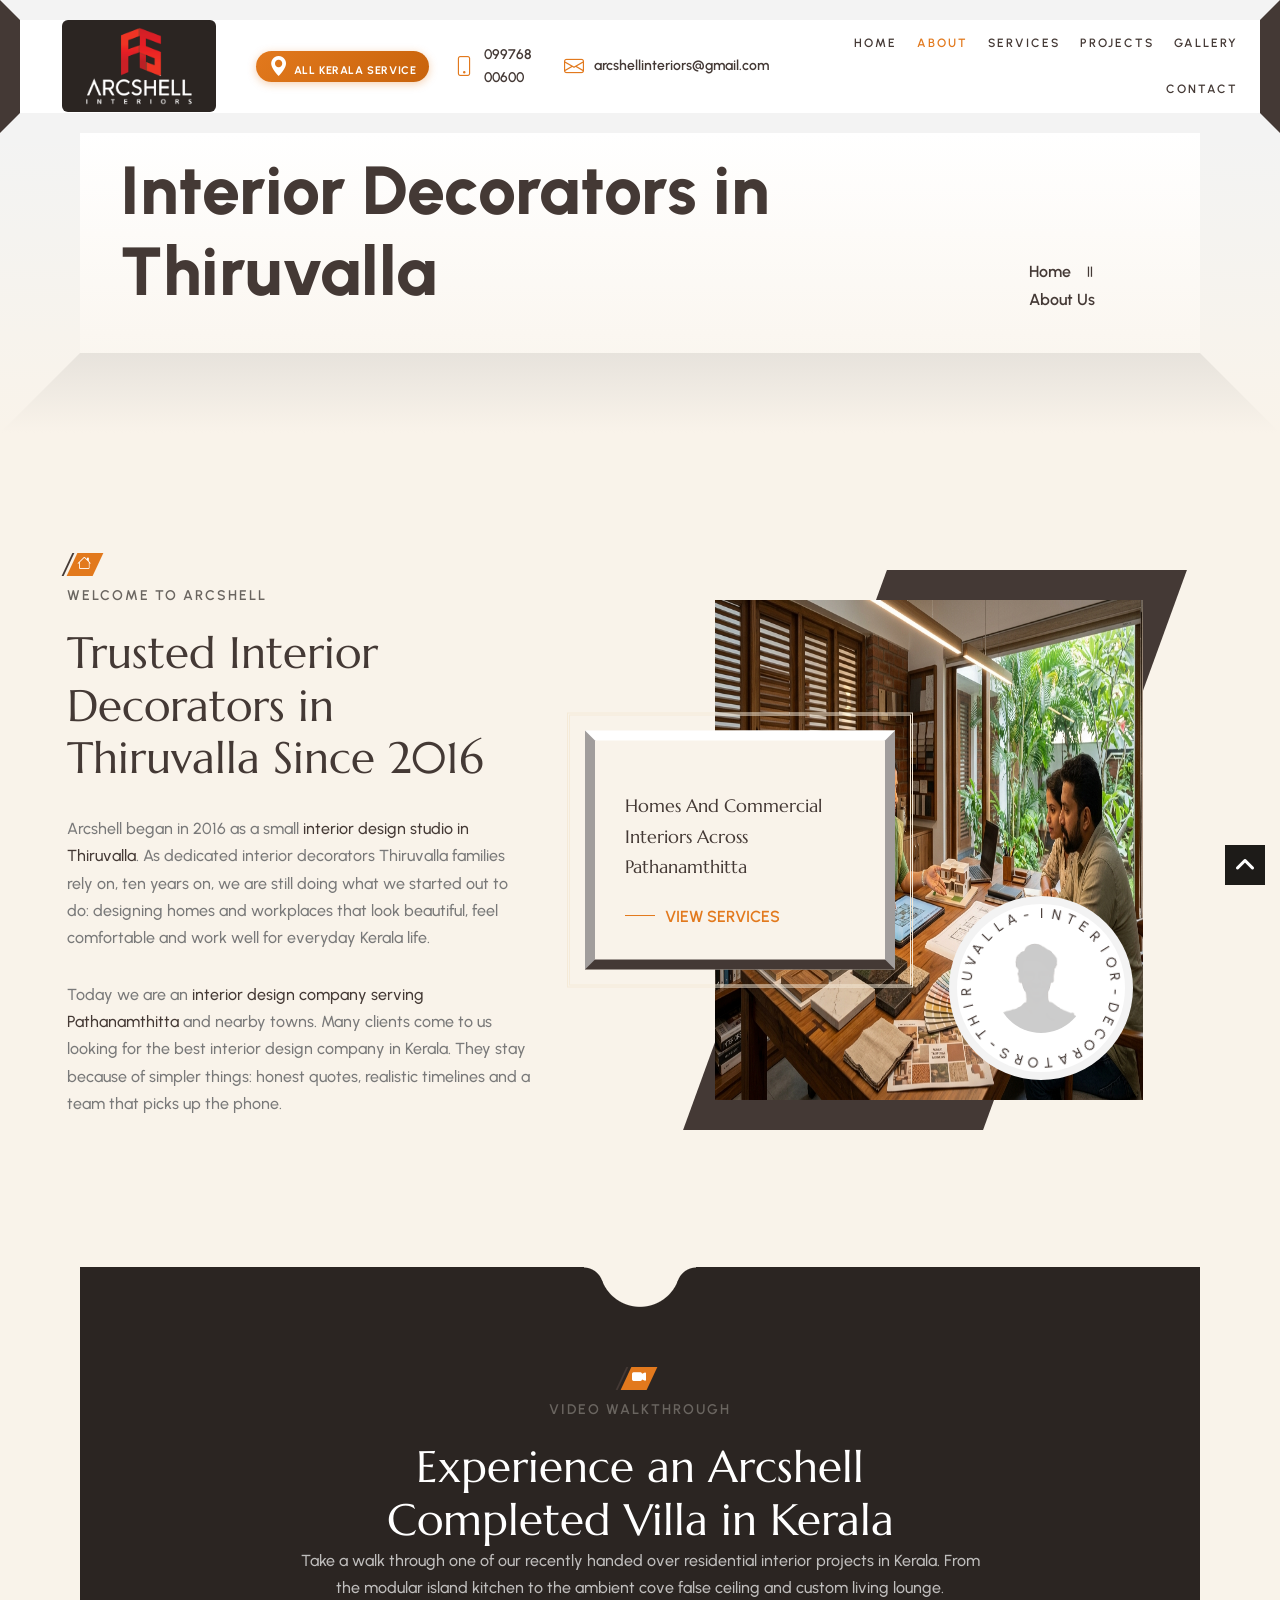
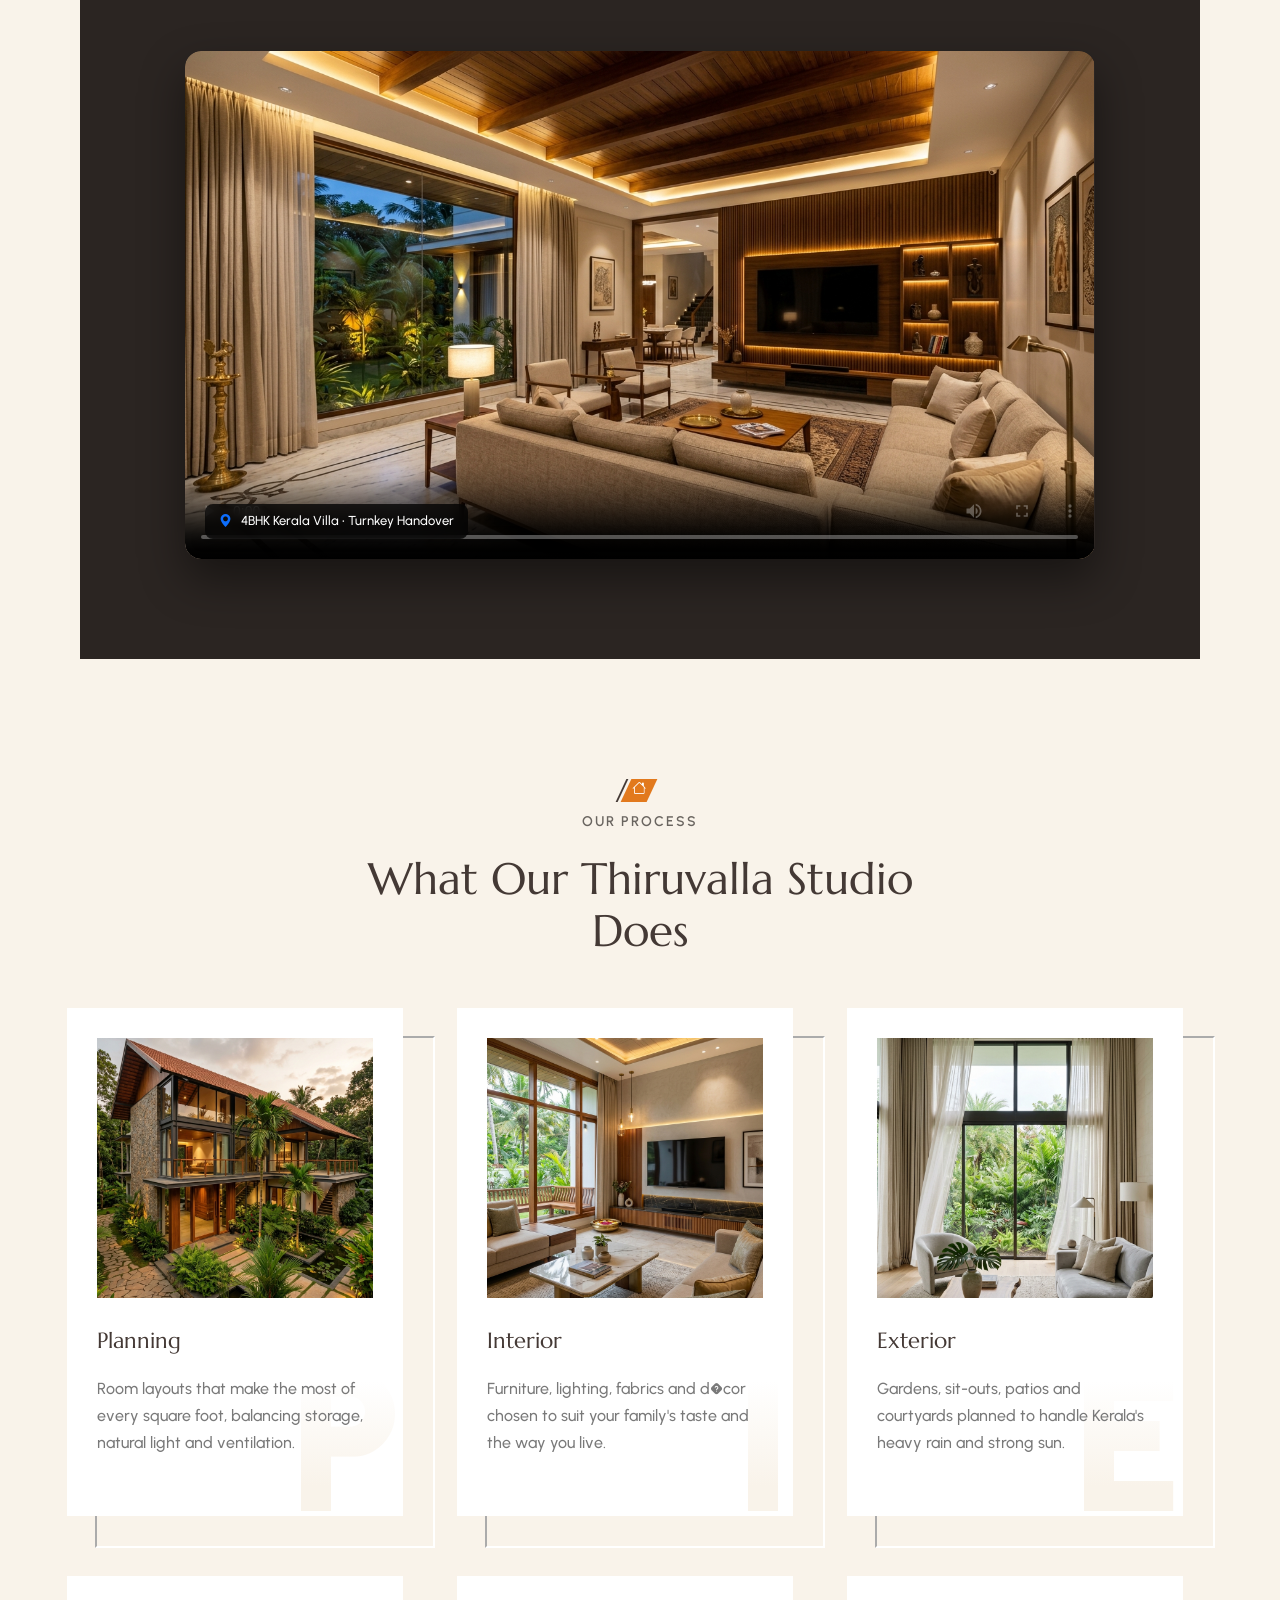
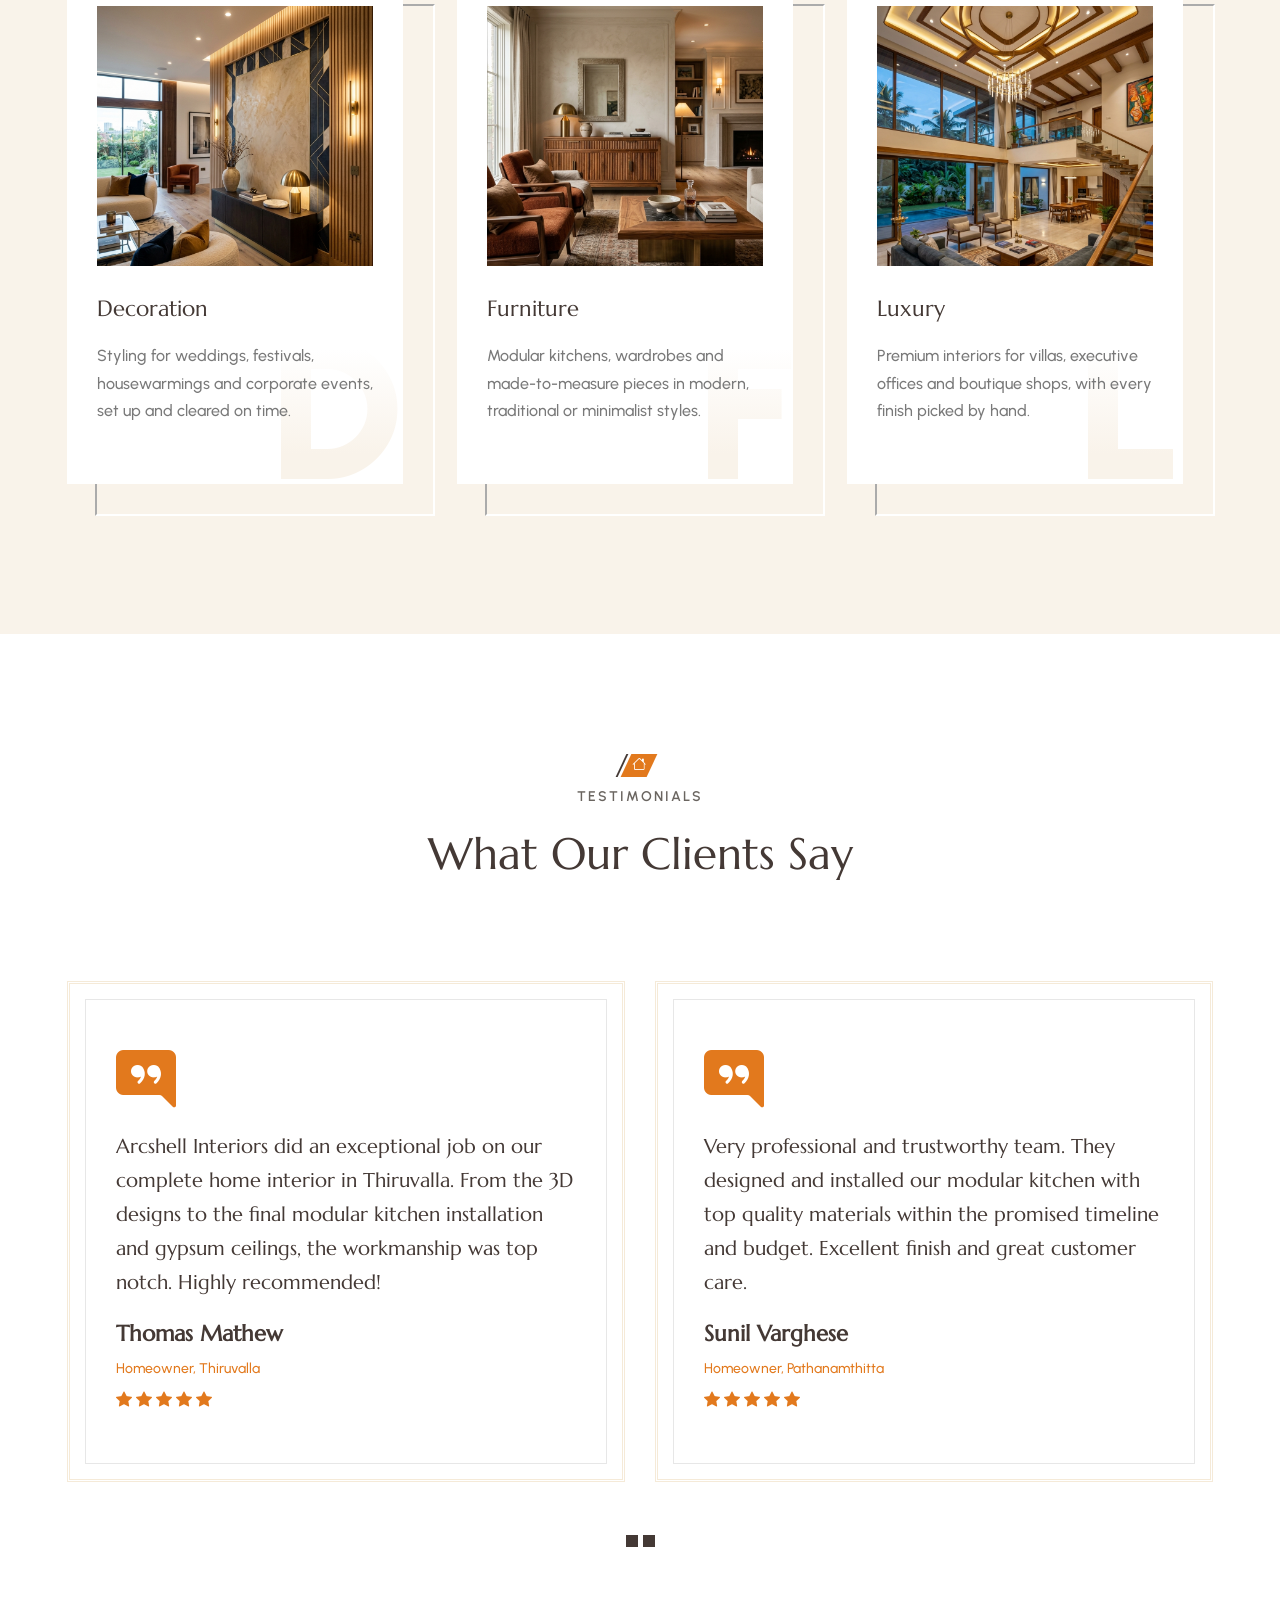
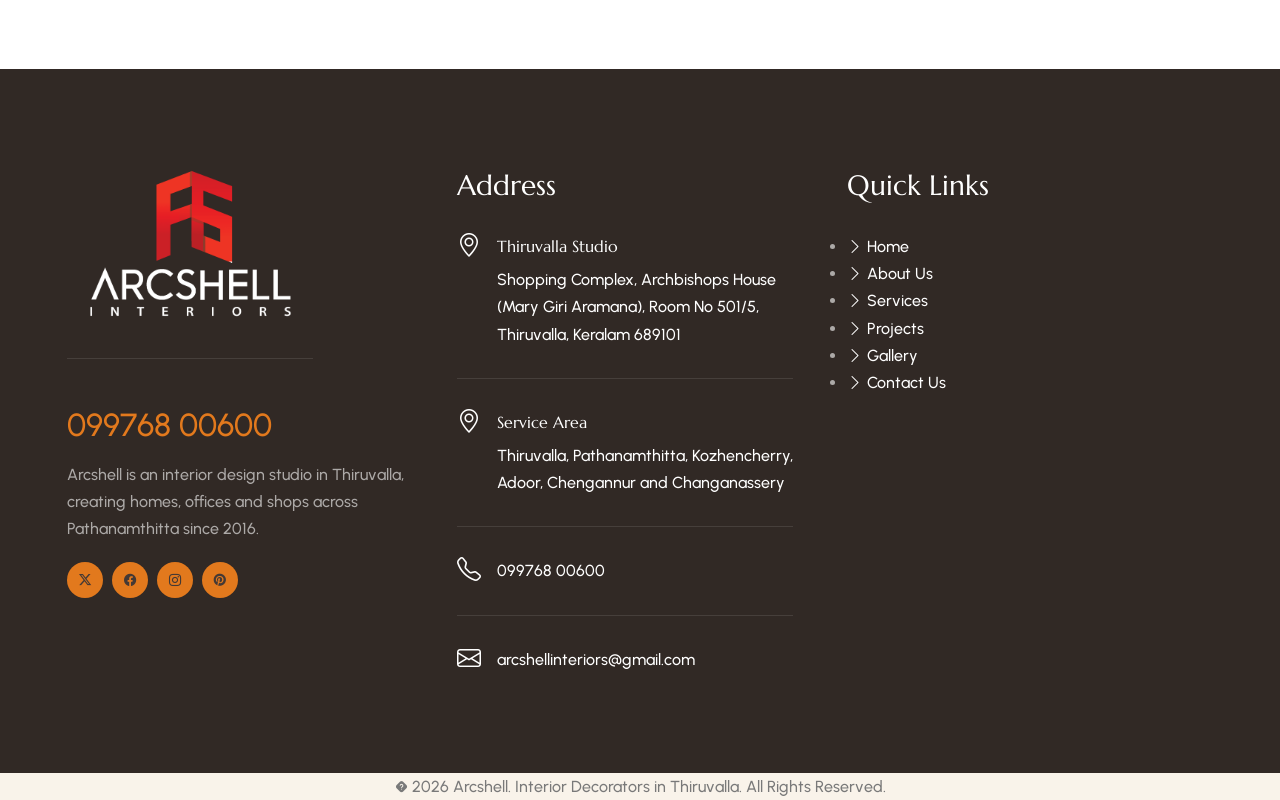
==== about.html @ 197d5e60 "first commit" ====
<!DOCTYPE html>
<html lang="en">

<head>
	<!-- META -->
    <meta charset="utf-8">
    <meta http-equiv="X-UA-Compatible" content="IE=edge">
    <meta name="author" content="Arcshell">
    <meta name="robots" content="index, follow">    
    <meta name="description" content="Meet Arcshell, interior decorators in Thiruvalla designing homes and commercial spaces across Pathanamthitta since 2016. See our story, services and FAQs.">
    
    <!-- FAVICONS ICON -->
    <link rel="icon" href="images/favicon.ico" type="image/x-icon">
    <link rel="shortcut icon" type="image/x-icon" href="images/favicon.png">
    
    <!-- PAGE TITLE HERE -->
    <title>Interior Decorators in Thiruvalla | About Arcshell</title>
    <link rel="canonical" href="https://arcshellinteriors.com/about.html">
    <meta property="og:type" content="website">
    <meta property="og:title" content="About Arcshell | Interior Decorators in Thiruvalla">
    <meta property="og:description" content="A Thiruvalla interior design studio creating homes and commercial spaces across Pathanamthitta since 2016.">
    <meta property="og:url" content="https://arcshellinteriors.com/about.html">
    <meta property="og:image" content="https://arcshellinteriors.com/images/about2/l-pic.jpg">
    <meta property="og:site_name" content="Arcshell Interiors">
    
    <!-- MOBILE SPECIFIC -->
    <meta name="viewport" content="width=device-width, initial-scale=1">

    <link rel="stylesheet"  href="css/bootstrap.min.css"><!-- BOOTSTRAP STYLE SHEET -->
    <link rel="stylesheet"  href="css/font-awesome.min.css"><!-- FONTAWESOME STYLE SHEET -->
    <link rel="stylesheet"  href="css/owl.carousel.min.css"><!-- OWL CAROUSEL STYLE SHEET -->
    <link rel="stylesheet"  href="css/magnific-popup.min.css"><!-- MAGNIFIC POPUP STYLE SHEET -->
    <link rel="stylesheet"  href="css/swiper-bundle.min.css"><!-- Link Swiper's CSS -->  
    <link rel="stylesheet"  href="css/style.css"><!-- MAIN STYLE SHEET -->
    <link rel="stylesheet"  href="css/bootstrap-icons.css"><!-- BOOTSTRAP ICON STYLE SHEET -->
    <link rel="stylesheet"  href="css/lc_lightbox.css"><!-- Lc light box popup -->     
    <link rel="stylesheet"  href="css/bootstrap-slider.min.css"><!-- Price Range Slider -->
    
    <!-- JSON-LD SCHEMA -->
    <script type="application/ld+json">
    {
      "@context": "https://schema.org",
      "@graph": [
        {
          "@type": "HomeAndConstructionBusiness",
          "@id": "https://arcshellinteriors.com/#business",
          "name": "Arcshell",
          "description": "Interior decorators in Thiruvalla designing homes, offices and commercial spaces across Pathanamthitta since 2016.",
          "url": "https://arcshellinteriors.com/",
          "logo": "https://arcshellinteriors.com/images/ArchShell%20Logo.png",
          "image": "https://arcshellinteriors.com/images/about2/l-pic.jpg",
          "telephone": "+91-9976800600",
          "email": "arcshellinteriors@gmail.com",
          "foundingDate": "2016",
          "priceRange": "??",
          "address": {
            "@type": "PostalAddress",
            "streetAddress": "Shopping Complex, Archbishops House (Mary Giri Aramana), Room No 501/5",
            "addressLocality": "Thiruvalla",
            "addressRegion": "Kerala",
            "postalCode": "689101",
            "addressCountry": "IN"
          },
          "geo": {
            "@type": "GeoCoordinates",
            "latitude": "9.3835",
            "longitude": "76.5741"
          },
          "openingHoursSpecification": [
            {
              "@type": "OpeningHoursSpecification",
              "dayOfWeek": [
                "Monday",
                "Tuesday",
                "Wednesday",
                "Thursday",
                "Friday",
                "Saturday"
              ],
              "opens": "09:30",
              "closes": "18:30"
            }
          ],
          "areaServed": [
            {
              "@type": "City",
              "name": "Thiruvalla"
            },
            {
              "@type": "AdministrativeArea",
              "name": "Pathanamthitta"
            },
            {
              "@type": "City",
              "name": "Chengannur"
            },
            {
              "@type": "City",
              "name": "Changanassery"
            },
            {
              "@type": "State",
              "name": "Kerala"
            }
          ],
          "sameAs": [
            "https://www.facebook.com/",
            "https://www.instagram.com/"
          ]
        },
        {
          "@type": "Service",
          "@id": "https://arcshellinteriors.com/#interior-design-service",
          "name": "Interior Design and Decoration",
          "serviceType": "Interior design",
          "provider": {
            "@id": "https://arcshellinteriors.com/#business"
          },
          "areaServed": {
            "@type": "AdministrativeArea",
            "name": "Pathanamthitta, Kerala"
          },
          "hasOfferCatalog": {
            "@type": "OfferCatalog",
            "name": "Interior design services",
            "itemListElement": [
              {
                "@type": "Offer",
                "itemOffered": {
                  "@type": "Service",
                  "name": "Space Planning"
                }
              },
              {
                "@type": "Offer",
                "itemOffered": {
                  "@type": "Service",
                  "name": "Home Interiors"
                }
              },
              {
                "@type": "Offer",
                "itemOffered": {
                  "@type": "Service",
                  "name": "Exterior and Landscape Design"
                }
              },
              {
                "@type": "Offer",
                "itemOffered": {
                  "@type": "Service",
                  "name": "Event Decoration"
                }
              },
              {
                "@type": "Offer",
                "itemOffered": {
                  "@type": "Service",
                  "name": "Furniture and Modular Kitchens"
                }
              },
              {
                "@type": "Offer",
                "itemOffered": {
                  "@type": "Service",
                  "name": "Luxury Interiors"
                }
              }
            ]
          }
        },
        {
          "@type": "AboutPage",
          "@id": "https://arcshellinteriors.com/about.html#webpage",
          "url": "https://arcshellinteriors.com/about.html",
          "name": "Interior Decorators in Thiruvalla | About Arcshell",
          "description": "Meet Arcshell, interior decorators in Thiruvalla designing homes and commercial spaces across Pathanamthitta since 2016. See our story, services and FAQs.",
          "about": {
            "@id": "https://arcshellinteriors.com/#business"
          },
          "breadcrumb": {
            "@id": "https://arcshellinteriors.com/about.html#breadcrumb"
          }
        },
        {
          "@type": "BreadcrumbList",
          "@id": "https://arcshellinteriors.com/about.html#breadcrumb",
          "itemListElement": [
            {
              "@type": "ListItem",
              "position": 1,
              "name": "Home",
              "item": "https://arcshellinteriors.com/"
            },
            {
              "@type": "ListItem",
              "position": 2,
              "name": "About Us",
              "item": "https://arcshellinteriors.com/about.html"
            }
          ]
        },
        {
          "@type": "FAQPage",
          "@id": "https://arcshellinteriors.com/about.html#faq",
          "mainEntity": [
            {
              "@type": "Question",
              "name": "Where is Arcshell located?",
              "acceptedAnswer": {
                "@type": "Answer",
                "text": "Arcshell is an interior design studio in Thiruvalla, in the Pathanamthitta district of Kerala. We take on projects across Pathanamthitta and nearby towns such as Chengannur, Changanassery, Kozhencherry and Adoor."
              }
            },
            {
              "@type": "Question",
              "name": "How long have you been working as interior decorators in Thiruvalla?",
              "acceptedAnswer": {
                "@type": "Answer",
                "text": "Since 2016. Over these years we have designed and completed homes, offices, clinics and shops for clients in and around Thiruvalla."
              }
            },
            {
              "@type": "Question",
              "name": "Do you handle complete home interiors?",
              "acceptedAnswer": {
                "@type": "Answer",
                "text": "Yes. We manage the whole project: space planning, 3D designs, modular kitchens, wardrobes, false ceilings, lighting, furniture and final styling, with one point of contact from start to finish."
              }
            },
            {
              "@type": "Question",
              "name": "How much does interior design cost in Thiruvalla?",
              "acceptedAnswer": {
                "@type": "Answer",
                "text": "It depends on the size of the space, the materials you choose and the scope of work. After a site visit we share a clear, itemised quote, so you know the full cost before any work begins."
              }
            },
            {
              "@type": "Question",
              "name": "How do I start a project with Arcshell?",
              "acceptedAnswer": {
                "@type": "Answer",
                "text": "Call or WhatsApp us on 099768 00600, or send a message through our contact page. We will fix a convenient time for a site visit and a first design discussion."
              }
            }
          ]
        }
      ]
    }
    </script>
</head>

<body>
    
<!-- LOADING AREA START ===== -->
<div class="loading-area">
    <div class="loading-box"></div>
    <div class="loading-pic">
        <div class="loader"></div>
    </div>
</div>
<!-- LOADING AREA  END ====== -->

<!-- Curser Pointer -->
<div class="cursor"></div>
<div class="cursor2"></div>

	<div class="page-wraper">
 
        <!-- HEADER START -->
        <header class="sticky-header site-header header-style-2 mobile-sider-drawer-menu">
            <div class="main-bar-wraper  navbar-expand-lg">
                <div class="main-bar">  
                                    
                    <div class="container-fluid clearfix"> 
                
                        <div class="logo-header">
                            <div class="logo-header-inner logo-header-one">
                                <a href="index.html">
                                <img src="images/ArchShell Logo.png" alt="Arcshell Interiors">
                                </a>
                            </div>
                        </div>  


                        <ul class="company-site-info">
                            <li class="header-service-tag-item"><span class="all-kerala-tag"><i class="bi bi-geo-alt-fill"></i> All Kerala Service</span></li>
                            <li><i class="bi bi-phone"></i><span><a href="tel:+919976800600" style="color: inherit;">099768 00600</a></span></li>
                            <li><i class="bi bi-envelope"></i><span><a href="mailto:arcshellinteriors@gmail.com" style="color: inherit;">arcshellinteriors@gmail.com</a></span></li>
                        </ul>

                        
                        <!-- NAV Toggle Button -->
                        <button id="mobile-side-drawer" data-target=".header-nav" data-toggle="collapse" type="button" class="navbar-toggler collapsed">
                            <span class="sr-only">Toggle navigation</span>
                            <span class="icon-bar icon-bar-first"></span>
                            <span class="icon-bar icon-bar-two"></span>
                            <span class="icon-bar icon-bar-three"></span>
                        </button> 

                        <!-- MAIN Vav -->
                        <div class="nav-animation header-nav navbar-collapse collapse d-flex justify-content-end">
                            <ul class="nav navbar-nav">
                                <li><a href="index.html">Home</a></li>
                                <li class="active"><a href="about.html">About</a></li>
                                <li><a href="services.html">Services</a></li>
                                <li><a href="projects.html">Projects</a></li>
                                <li><a href="gallery.html">Gallery</a></li>
                                <li><a href="contact.html">Contact</a></li>
                            </ul>
                        </div>
                        
                         

                    </div>    
                
                </div>
            </div>
            
        </header>
        <!-- HEADER END -->

      
        <!-- CONTENT START -->
        <div class="page-content">

            <!-- INNER PAGE BANNER -->
            <div class="wt-bnr-inr overlay-wraper bg-center">
            	<div class="overlay-main innr-bnr-olay"></div>
                <div class="wt-bnr-inr-entry">
                    <div class="banner-title-outer">
                        <div class="banner-title-name">
                            <h1 class="wt-title">Interior Decorators in Thiruvalla</h1>
                        </div>
                        <!-- BREADCRUMB ROW -->                            
                        <div>
                            <ul class="wt-breadcrumb breadcrumb-style-2">
                                <li><a href="index.html">Home</a></li>
                                <li>About Us</li>
                            </ul>
                        </div>
                    </div>
                    <!-- BREADCRUMB ROW END -->                        
                </div>
            </div>
            <!-- INNER PAGE BANNER END -->   
            
            <!-- ABOUT ONE SECTION START -->
            <div class="section-full p-t120  p-b90  about-section-one-wrap">

            	<div class="about-section-one">
                    <div class="container">
                        <div class="section-content">                 
                            <div class="row">

                               <div class="col-lg-5 col-md-12 m-b30">
                                    <div class="company-exp-full-info">
                                        <!-- TITLE START-->
                                        <div class="section-head left wt-small-separator-outer">
                                            <div class="wt-small-separator site-text-primary">
                                                <i class="bi bi-house"></i>
                                                <div>Welcome to Arcshell</div>
                                            </div>
                                            <h2 class="wt-title title_split_anim">Trusted Interior Decorators in Thiruvalla Since 2016</h2>
                                            <p>Arcshell began in 2016 as a small <a href="index.html">interior design studio in Thiruvalla</a>. As dedicated interior decorators Thiruvalla families rely on, ten years on, we are still doing what we started out to do: designing homes and workplaces that look beautiful, feel comfortable and work well for everyday Kerala life.</p>
                                            <p>Today we are an <a href="services.html">interior design company serving Pathanamthitta</a> and nearby towns. Many clients come to us looking for the best interior design company in Kerala. They stay because of simpler things: honest quotes, realistic timelines and a team that picks up the phone.</p>
                                        </div>
                                        <!-- TITLE END-->
                                       
                                   </div>
                               </div>

                               <div class="col-lg-7 col-md-12 m-b30 company-exp-position">
                                    <div class="company-exp">
                                        <div class="company-exp-media"><img src="images/studio_consultation.jpg" style="height: 500px;" alt="Arcshell Interiors design team reviewing a home interior project in Thiruvalla"></div>
                                        <div class="company-exp-tagline">
                                            <span>Homes And Commercial Interiors Across Pathanamthitta</span>
                                            <a href="services.html" class="site-button-link site-text-primary">View Services</a>
                                        </div>
                                        <div class="circle-text1">
                                            <div class="emblem-wrap">
                                                <div class="emblem">Interior-Decorators-Thiruvalla-</div>
                                                <i><img src="images/in-circle-bx.png" alt=""></i>
                                            </div>
                                        </div>
                                    </div>
                                </div>
                                                      
                           </div>
                        </div> 
                    </div>
                </div>
            </div>   
            <!-- ABOUT ONE SECTION END -->
             
            <!-- VIDEO SECTION START -->
            <div class="section-full p-t100 p-b100 video-section-outer-wrap" style="background: #2b2522;">
                <div class="container">
                    <div class="section-head center wt-small-separator-outer text-center m-b40">
                        <div class="wt-small-separator site-text-primary">
                            <i class="bi bi-camera-video-fill"></i>
                            <div>Video Walkthrough</div>
                        </div>
                        <h2 class="wt-title text-white">Experience an Arcshell Completed Villa in Kerala</h2>
                        <p class="m-auto" style="max-width: 680px; color: rgba(255,255,255,0.7);">Take a walk through one of our recently handed over residential interior projects in Kerala. From the modular island kitchen to the ambient cove false ceiling and custom living lounge.</p>
                    </div>
                    <div class="row justify-content-center">
                        <div class="col-lg-10 col-md-12">
                            <div class="video-showcase-box" style="position: relative; border-radius: 16px; overflow: hidden; box-shadow: 0 20px 45px rgba(0,0,0,0.45);">
                                <video class="w-100" style="max-height: 520px; object-fit: cover; display: block; border-radius: 16px;" controls playsinline poster="images/arcshell_video_poster.jpg">
                                    <source src="images/video-1.mp4" type="video/mp4">
                                    Your browser does not support the video tag.
                                </video>
                                <div style="position: absolute; bottom: 20px; left: 20px; background: rgba(0,0,0,0.75); color: #fff; padding: 6px 14px; border-radius: 8px; backdrop-filter: blur(6px); font-size: 13px;">
                                    <i class="bi bi-geo-alt-fill text-primary" style="margin-right: 6px;"></i> 4BHK Kerala Villa &bull; Turnkey Handover
                                </div>
                            </div>
                        </div>
                    </div>
                </div>
            </div>   
            <!-- VIDEO SERVICE  SECTION END --> 

            <!-- WHAT WE DO SECTION START -->
            <div class="section-full p-t120 p-b90">
                        
                <div class="container">

                    <!-- TITLE START-->
                    <div class="section-head center wt-small-separator-outer">
                        <div class="wt-small-separator site-text-primary">
                            <i class="bi bi-house"></i>
                            <div>Our Process</div>
                        </div>
                        <h2 class="wt-title title_split_anim">What Our Thiruvalla Studio Does</h2>
                    </div>
                    <!-- TITLE END--> 
 
                    <div class="s-section">
                        <div class="row d-flex justify-content-center">
                       
                            <!-- COLUMNS 1 --> 
                            <div class="col-lg-4 col-md-6  col-sm-12 m-b30  ">
                                <div class="icon-box-style-one-wrap">
                                    <div class="icon-box-style-one">

                                        <div class="icon-box-style-one-media">
                                            <img src="images/whatwe/pic1.jpg" alt="Space planning for a Thiruvalla home by Arcshell">
                                        </div>

                                        <div class="icon-box-one-title">
                                            <h3 class="wt-title"><a href="services.html">Planning</a></h3>
                                        </div>
                                        
                                        <div class="icon-box-one-content">
                                            <p>Room layouts that make the most of every square foot, balancing storage, natural light and ventilation.</p>
                                           
                                        </div>

                                        <div class="icon-box-one-alpha">
                                            <span>P</span>
                                        </div>
                                                                                    
                                    </div>
                                </div>
                            </div> 

                            <!-- COLUMNS 2 --> 
                            <div class="col-lg-4 col-md-6  col-sm-12 m-b30  ">
                                <div class="icon-box-style-one-wrap">
                                    <div class="icon-box-style-one">

                                        <div class="icon-box-style-one-media">
                                            <img src="images/whatwe/pic2.jpg" alt="Living room interior design with custom furniture">
                                        </div>

                                        <div class="icon-box-one-title">
                                            <h3 class="wt-title"><a href="services.html">Interior</a></h3>
                                        </div>
                                        
                                        <div class="icon-box-one-content">
                                            <p>Furniture, lighting, fabrics and d�cor chosen to suit your family's taste and the way you live.</p>
                                           
                                        </div>

                                        <div class="icon-box-one-alpha">
                                            <span>I</span>
                                        </div>
                                                                                    
                                    </div>
                                </div>
                            </div> 

                            <!-- COLUMNS 3 --> 
                            <div class="col-lg-4 col-md-6  col-sm-12 m-b30 ">
                                <div class="icon-box-style-one-wrap">
                                    <div class="icon-box-style-one">

                                        <div class="icon-box-style-one-media">
                                            <img src="images/whatwe/pic3.jpg" alt="Garden and sit-out design for a Kerala home">
                                        </div>

                                        <div class="icon-box-one-title">
                                            <h3 class="wt-title"><a href="services.html">Exterior</a></h3>
                                        </div>
                                        
                                        <div class="icon-box-one-content">
                                            <p>Gardens, sit-outs, patios and courtyards planned to handle Kerala's heavy rain and strong sun.</p>
                                           
                                        </div>

                                        <div class="icon-box-one-alpha">
                                            <span>E</span>
                                        </div>
                                                                                    
                                    </div>
                                </div>
                            </div>  
                            
                            <!-- COLUMNS 4 --> 
                            <div class="col-lg-4 col-md-6  col-sm-12 m-b30">
                                <div class="icon-box-style-one-wrap">
                                    <div class="icon-box-style-one">

                                        <div class="icon-box-style-one-media">
                                            <img src="images/whatwe/pic4.jpg" alt="Wedding and event decoration by Arcshell">
                                        </div>

                                        <div class="icon-box-one-title">
                                            <h3 class="wt-title"><a href="services.html">Decoration</a></h3>
                                        </div>
                                        
                                        <div class="icon-box-one-content">
                                            <p>Styling for weddings, festivals, housewarmings and corporate events, set up and cleared on time.</p>
                                            
                                        </div>

                                        <div class="icon-box-one-alpha">
                                            <span>D</span>
                                        </div>

                                                                                    
                                    </div>
                                </div>
                            </div>
                            
                            <!-- COLUMNS 5 --> 
                            <div class="col-lg-4 col-md-6  col-sm-12 m-b30">
                                <div class="icon-box-style-one-wrap">
                                    <div class="icon-box-style-one">

                                        <div class="icon-box-style-one-media">
                                            <img src="images/whatwe/pic5.jpg" alt="Custom wooden furniture and modular wardrobe design">
                                        </div>

                                        <div class="icon-box-one-title">
                                            <h3 class="wt-title"><a href="services.html">Furniture</a></h3>
                                        </div>
                                        
                                        <div class="icon-box-one-content">
                                            <p>Modular kitchens, wardrobes and made-to-measure pieces in modern, traditional or minimalist styles.</p>
                                           
                                        </div>

                                        <div class="icon-box-one-alpha">
                                            <span>F</span>
                                        </div>                                            
                                    </div>
                                </div>
                            </div> 
                            
                            <!-- COLUMNS 6 --> 
                            <div class="col-lg-4 col-md-6  col-sm-12 m-b30">
                                <div class="icon-box-style-one-wrap">
                                    <div class="icon-box-style-one">

                                        <div class="icon-box-style-one-media">
                                            <img src="images/whatwe/pic6.jpg" alt="Luxury villa interior in Pathanamthitta">
                                        </div>

                                        <div class="icon-box-one-title">
                                            <h3 class="wt-title"><a href="services.html">Luxury</a></h3>
                                        </div>
                                        
                                        <div class="icon-box-one-content">
                                            <p>Premium interiors for villas, executive offices and boutique shops, with every finish picked by hand.</p>
                                           
                                        </div>

                                        <div class="icon-box-one-alpha">
                                            <span>L</span>
                                        </div>
                                                                                    
                                    </div>
                                </div>
                            </div>                             
                            
                        </div>
                    </div>

                </div>

            </div>   
            <!-- WHAT WE DO SECTION END -->  

            <!-- TESTIMONIALS SECTION START -->
             <div class="section-full bg-cover p-t120 p-b90 twm-t-monial-2">
                <div class="container">
                    <div class="testimonial2-outer">
                        <!-- TITLE START-->
                        <div class="section-head center wt-small-separator-outer">
                            <div class="wt-small-separator site-text-primary">
                                <i class="bi bi-house"></i>
                                <div>Testimonials</div>
                            </div>
                            <h2 class="wt-title title_split_anim">What Our Clients Say</h2>
                        </div>
                        <!-- TITLE END-->

                        <div class="section-content">
                            <div class="testimonial-1-content owl-carousel owl-btn-bottom-center m-b30">
                                <!--block 1-->    
                                <div class="item">
                                    <div class="testimonial-1">
                                        <div class="testimonial-content">
                                            <div class="testimonial-text">
                                                <i class="bi bi-chat-right-quote-fill"></i>
                                                <p>
                                                    Arcshell Interiors did an exceptional job on our complete home interior in Thiruvalla. From the 3D designs to the final modular kitchen installation and gypsum ceilings, the workmanship was top notch. Highly recommended!
                                                </p>
                                            </div> 
                                            <div class="testimonial-detail clearfix">
                                                <!-- <div class="testimonial-pic-block"> 
                                                    <div class="testimonial-pic">
                                                        <img src="images/testimonials/pic1.jpg" alt="Client Review Thomas Mathew">
                                                    </div>
                                                </div>                                           -->
                                                <div class="testimonial-info">
                                                    <span class="testimonial-name">Thomas Mathew</span>
                                                    <span class="testimonial-position">Homeowner, Thiruvalla</span>
                                                    <div class="testimonial-rating">
                                                        <i class="bi bi-star-fill"></i>
                                                        <i class="bi bi-star-fill"></i>
                                                        <i class="bi bi-star-fill"></i>
                                                        <i class="bi bi-star-fill"></i>
                                                        <i class="bi bi-star-fill"></i>
                                                    </div>
                                                </div>
                                            </div>                                            
                                        </div>
                                    </div>
                                </div>
    
                                <!--block 2-->    
                                <div class="item">
                                    <div class="testimonial-1">
                                        <div class="testimonial-content">
                                            <div class="testimonial-text">
                                                <i class="bi bi-chat-right-quote-fill"></i>
                                                <p>
                                                    Very professional and trustworthy team. They designed and installed our modular kitchen with top quality materials within the promised timeline and budget. Excellent finish and great customer care.
                                                </p>
                                            </div> 
                                            <div class="testimonial-detail clearfix">
                                                <!-- <div class="testimonial-pic-block"> 
                                                    <div class="testimonial-pic">
                                                        <img src="images/testimonials/pic2.jpg" alt="Client Review Sunil Varghese">
                                                    </div>
                                                </div>                                           -->
                                                <div class="testimonial-info">
                                                    <span class="testimonial-name">Sunil Varghese</span>
                                                    <span class="testimonial-position">Homeowner, Pathanamthitta</span>
                                                    <div class="testimonial-rating">
                                                        <i class="bi bi-star-fill"></i>
                                                        <i class="bi bi-star-fill"></i>
                                                        <i class="bi bi-star-fill"></i>
                                                        <i class="bi bi-star-fill"></i>
                                                        <i class="bi bi-star-fill"></i>
                                                    </div>
                                                </div>
                                            </div>                                            
                                        </div>
                                    </div>
                                </div>
                                
                                <!--block 3-->    
                                <div class="item">
                                    <div class="testimonial-1">
                                        <div class="testimonial-content">
                                            <div class="testimonial-text">
                                                <i class="bi bi-chat-right-quote-fill"></i>
                                                <p>
                                                    Excellent interior design work for our villa. The custom furniture, wall textures and lighting work turned out even better than we imagined. One of the best interior design teams in Kerala.
                                                </p>
                                            </div> 
                                            <div class="testimonial-detail clearfix">
                                                <!-- <div class="testimonial-pic-block"> 
                                                    <div class="testimonial-pic">
                                                        <img src="images/testimonials/pic3.jpg" alt="Client Review Anu Abraham">
                                                    </div>
                                                </div>                                           -->
                                                <div class="testimonial-info">
                                                    <span class="testimonial-name">Anu Abraham</span>
                                                    <span class="testimonial-position">Homeowner, Thiruvalla</span>
                                                    <div class="testimonial-rating">
                                                        <i class="bi bi-star-fill"></i>
                                                        <i class="bi bi-star-fill"></i>
                                                        <i class="bi bi-star-fill"></i>
                                                        <i class="bi bi-star-fill"></i>
                                                        <i class="bi bi-star-fill"></i>
                                                    </div>
                                                </div>
                                            </div>                                            
    
                                        </div>
                                    </div>
                                </div>
                                
                            </div>
                        </div>
                    </div>
                </div>    
            </div>
            <!-- TESTIMONIALS  SECTION End -->  

            <!-- QUICK ANSWERS FAQ START -->
           
            <!-- QUICK ANSWERS FAQ END -->  

            <!-- CLIENT LOGO SECTION START -->
            
            <!-- CLIENT LOGO  SECTION End --> 

        </div>
        <!-- CONTENT END -->

        <!-- FOOTER START -->
        <footer class="site-footer footer-dark" >

            <!-- FOOTER BLOCKES START -->  
            <div class="footer-top">
                                                                             
                <div class="container">
                    <div class="row">

                        <div class="col-lg-4 col-md-12">
							
                            <div class="widget widget_about">
                                <div class="logo-footer clearfix">
                                    <a href="index.html"><img src="images/ArchShell Logo.png" alt="Arcshell Interiors"></a>
                                </div>
                                <div class="call-us">
                                    <a href="tel:+919976800600">099768 00600</a>
                                </div>
                                <p>Arcshell is an interior design studio in Thiruvalla, creating homes, offices and shops across Pathanamthitta since 2016.
                                </p>
                                <ul class="social-icons">
                                    <li><a href="https://www.x.com"><i class="bi bi-twitter-x cursor-scale small"></i></a></li>
                                    <li><a href="https://www.facebook.com "><i class="bi bi-facebook cursor-scale small"></i></a></li>
                                    <li><a href="https://www.instagram.com"><i class="bi bi-instagram cursor-scale small"></i></a></li>
                                    <li><a href="https://www.pinterest.com/"><i class="bi bi-pinterest cursor-scale small"></i></a></li>
                                </ul>


                            </div>                            
                            
                        </div>

                                              
                    
                        <div class="col-lg-4 col-md-6">
                            <div class="widget f-top-space">
                                <h3 class="widget-title">Address</h3>
                                <ul class="widget_address"> 
                                    <li><i class="bi bi-geo-alt"></i>
                                        <span>Thiruvalla Studio</span>
                                        Shopping Complex, Archbishops House (Mary Giri Aramana), Room No 501/5, Thiruvalla, Keralam 689101
                                    </li>
                                    <li><i class="bi bi-geo-alt"></i>
                                        <span>Service Area</span>
                                        Thiruvalla, Pathanamthitta, Kozhencherry, Adoor, Chengannur and Changanassery
                                    </li>
                                    <li><i class="bi bi-telephone"></i>
                                        <a href="tel:+919976800600" style="color: inherit;">099768 00600</a>
                                    </li>
                                    <li><i class="bi bi-envelope"></i><a href="mailto:arcshellinteriors@gmail.com" style="color: inherit;">arcshellinteriors@gmail.com</a></li>
                                </ul>  
                            </div>
                        </div>
                        <div class="col-lg-4 col-md-6">
                            <div class="widget f-top-space">
                                <h3 class="widget-title">Quick Links</h3>
                                <ul class="widget_services-list">
                                    <li><a href="index.html"><i class="bi bi-chevron-right"></i> Home</a></li>
                                    <li><a href="about.html"><i class="bi bi-chevron-right"></i> About Us</a></li>
                                    <li><a href="services.html"><i class="bi bi-chevron-right"></i> Services</a></li>
                                    <li><a href="projects.html"><i class="bi bi-chevron-right"></i> Projects</a></li>
                                    <li><a href="gallery.html"><i class="bi bi-chevron-right"></i> Gallery</a></li>
                                    <li><a href="contact.html"><i class="bi bi-chevron-right"></i> 
Contact Us</a></li>
                                </ul>
                            </div>
                        </div>
                                </div>
                            </div>
                        </div>



                    </div>

                </div>
            </div>
            <!-- FOOTER COPYRIGHT -->
                                
            <div class="footer-bottom">
                <div class="container">
                	<div class="container">
                        <div class="footer-bottom-info d-flex justify-content-center">
                            <div class="wt-footer-bot-left">
                                <span class="copyrights-text">� 2026 Arcshell. Interior Decorators in Thiruvalla. All Rights Reserved.</span>
                            </div></div>
                    </div>
                </div>   
            </div>   
    
        </footer>
        <!-- FOOTER END -->

        <!-- BUTTON TOP START -->
		<button class="scroltop"><span class="fa fa-angle-up  relative" id="btn-vibrate"></span></button>

 	</div>



<!-- JAVASCRIPT  FILES ========================================= --> 
<script  src="js/jquery-3.7.1.min.js"></script><!-- JQUERY.MIN JS -->
<script  src="js/popper.min.js"></script><!-- POPPER.MIN JS -->
<script  src="js/bootstrap.min.js"></script><!-- BOOTSTRAP.MIN JS -->
<script  src="js/magnific-popup.min.js"></script><!-- MAGNIFIC-POPUP JS -->
<script  src="js/waypoints.min.js"></script><!-- WAYPOINTS JS -->
<script  src="js/counterup.min.js"></script><!-- COUNTERUP JS -->

<script  src="js/isotope.pkgd.min.js"></script><!-- MASONRY  -->
<script  src="js/imagesloaded.pkgd.min.js"></script><!-- MASONRY  -->
<script  src="js/owl.carousel.min.js"></script><!-- OWL  SLIDER  -->
<script  src="js/theia-sticky-sidebar.js"></script><!-- STICKY SIDEBAR  -->
<script  src="js/jquery.bootstrap-touchspin.js"></script><!-- FORM JS -->

<script  src="js/lc_lightbox.lite.js" ></script><!-- IMAGE POPUP -->
<script  src="js/bootstrap-slider.min.js"></script><!-- Form js -->
<script  src="js/swiper-bundle.min.js"></script> <!-- Swiper JS -->
<script  src="js/img-parallax.js"></script>
<script src="js/wow.min.js"></script><!-- WOW ANIMATION JS -->

<!-- Title animation Js -->
<script  src="js/gsap.min.js"></script><!-- cursor -->
<script  src="js/custom.js"></script><!-- CUSTOM FUCTIONS  -->

</body>

</html>
---- css/style.css ----
@charset "UTF-8";
/* Author: thewebmax team
=========================
This file contains the styling for the actual template, this
is the file you need to edit to change the look of the
template.
This files [Table of contents] are outlined below

/* ---------------------------------------------------*/
/** - Title Separators */
/** - Center Title */
/** - About One Section */
/** - About Two Section */
/** - About Owo Section */
/** - We Provide Section */
/** - Rotate Text Img */
/** - Counter Style One */
/** - Team Style One */
/** - Team Box Single */
/** - Play Button */
/** - Testimonial Style Two */
/** - Testimonial Style One */
/** - Client Logo Section */
/** - Footer Dark Version Css */
/** - Widget Address */
/** - Recent Post Entry */
/** - Footer Dark */
/** - Widget Services */
/** - Scroll top btn css */
/** - Blog Style 2 */
/** - Pricing Section */
/** - Inner Page Banner */
/** - Breadcrumb */
/** - Filter Buttons Css */
/** - Project Single */
/** - Projesct Single Sidebar */
/** - Google Map */
/** - Contact Form */
/** - FAQ Section */
/** - Form Control */
/** - Error Page */
/** - Blog Side Bar */
/** - Comment list */
/** - Comment Form */
/** - Single Blog Post */
/** - Single Post Navigation */
/** - Loading */
/** - Loading Animation Start */
/** - Section Overlay */
/** - Service Detail */
/** - Blog Post Section */
/** - All Services */
/** - Service Page Download Btn */
/** - Search Bar */
/** - Cart Dropdown */
/** - Project Btn Filter */
/** - Swiper Controls */
/** - Project Section */
/** - Blog Gallery */
/** - Product Box */
/** - Product Detail Page Slider */
/** - Price Range Tool Tip */
/** - Select Box Border Style1 */
/** - Product Gallery */
/** - Touchspin Input Type Number */
/** - Product Single */
/** - Client Carousel */
/** - Team-effect-hvr1 */
/** - Team-effect-hvr2 */
/** - Video Section */
/** - Video Section 2 */
/** - Service Icon Box One */
/** - Service Icon Box */
/** - Service Icon Box */
/** - Service Icon Box Three */
/** - Home 2 Slider Wrap */
/** - Twm Slider1 Slider */
/** - Social Icon Bg Color */
/** - Spin Animation */
/** - Pagination */
/** - Get In Touch Section */
/** - Circle Text Section */
/** - Circle Text 2 */
/** - Marquee Slider */
/** - Start  Curser Pointer CSS */
/** - Home Page 2 Slider */
/** - Text Half Split Section*/
/** - Progress Bar Section */
/** - Our Skills Section */
/** - Product Section */
/** - Accordians */
/** - Navigation */
/** - Article layouts */
/** - About Us Section */
/** - Awards Section Css Start */
/** - Awards Section Css End */
/** - Title Text Animation Css Start */
/** - Title Text Animation Css End */
/** - About Media */
/** - General Faq Question */
/** - Sidbar popup Css */
/* ---------------------------------------------------*/
@import url("https://fonts.googleapis.com/css2?family=Marcellus&display=swap");
@import url("https://fonts.googleapis.com/css2?family=Urbanist:ital,wght@0,100..900;1,100..900&display=swap");
/*===GENERAL===*/
.site-text-primary {
  color: #e2791d;
}

.site-text-black {
  color: #000;
}

.site-text-gray {
  color: #e7e7e7;
}

.site-text-dark {
  color: #443935;
}

.site-text-white {
  color: #fff;
}

.site-bg-primary {
  background-color: #e2791d;
}

.site-bg-black {
  background-color: #000;
}

.site-bg-dark {
  background-color: #443935;
}

.site-bg-gray {
  background-color: #e7e7e7;
}

.site-bg-white {
  background-color: #fff;
}

body {
  color: #797979;
  background-color: #f9f3ea;
  font-family: "Urbanist", serif;
  line-height: 1.7;
  font-weight: 500;
  padding: 0px;
  margin: 0px;
  overflow-x: hidden;
  font-size: 16px;
}

a {
  color: #443935;
  outline: 0px none;
  text-decoration: none;
}
a:hover, a:focus {
  outline: 0px none;
  text-decoration: none;
}
a:active, a:hover, a:focus {
  color: inherit;
}

.overflow-hide {
  overflow: hidden;
}

img {
  border-style: none;
  height: auto;
  max-width: 100%;
  vertical-align: middle;
}

/*Float clearfix*/
.clearfix:after {
  content: "";
  display: table;
  clear: both;
}

.shadow-bx {
  box-shadow: 0px 0px 30px rgba(0, 0, 0, 0.1);
}

.wt-icon-box-wraper:after {
  content: "";
  display: table;
  clear: both;
}

ol.commentlist li:after {
  content: "";
  display: table;
  clear: both;
}

section, article, aside, details, figcaption, figure, footer, header, hgroup, main, menu, nav, summary {
  display: block;
}

ul {
  padding: 0px;
}

::-moz-selection {
  background: #484848;
  color: #fff;
}

::selection {
  background: #484848;
  color: #fff;
}

/*===Heading & Title====*/
h1, h2, h3, h4, h5, h6 {
  font-family: "Marcellus", serif;
  line-height: 1.2;
  color: #443935;
}

h1 {
  font-size: 60px;
}

h2 {
  font-size: 44px;
}

h3 {
  font-size: 22px;
}

h4 {
  font-size: 18px;
}

h5 {
  font-size: 16px;
}

h6 {
  font-size: 14px;
}

/*---Text align--- */
.text-left {
  text-align: left;
}

.text-center {
  text-align: center;
}

.text-right {
  text-align: right;
}

.text-justify {
  text-align: justify;
}

/*===Listing Style===*/
dl, ul, ol {
  list-style-position: outside;
  padding: 0px;
}

ul, ol {
  margin-bottom: 24px;
}

ul li {
  padding: 0px;
}

ol li {
  padding: 0px;
}

.list-simple li {
  margin-bottom: 10px;
}
.list-simple li ul {
  margin-left: 15px;
  margin-top: 10px;
}
.list-simple.list-unstyled li ul {
  margin-left: 30px;
  margin-top: 10px;
}

.list-circle,
.list-angle-right,
.list-arrow,
.list-check,
.list-checked,
.list-check-circle,
.list-chevron-circle,
.list-arrow-circle,
.list-times-circle {
  margin: 0px 0px 20px 0px;
  padding: 0px;
  list-style: none;
  font-weight: 600;
}
.list-circle li,
.list-angle-right li,
.list-arrow li,
.list-check li,
.list-checked li,
.list-check-circle li,
.list-chevron-circle li,
.list-arrow-circle li,
.list-times-circle li {
  padding: 5px 5px 5px 20px;
  position: relative;
}
.list-circle li:before,
.list-angle-right li:before,
.list-arrow li:before,
.list-check li:before,
.list-checked li:before,
.list-check-circle li:before,
.list-chevron-circle li:before,
.list-arrow-circle li:before,
.list-times-circle li:before {
  font-family: "FontAwesome";
  position: absolute;
  left: 0px;
  top: 3px;
  display: block;
  font-size: 15px;
  color: #000;
}

.list-circle li:before {
  top: 6px;
  font-size: 10px;
  content: "\f111";
}

.list-angle-right li:before {
  content: "\f105";
}

.list-arrow li:before {
  content: "\f0da";
}

.list-check li:before {
  content: "\f00c";
}

.list-checked li:before {
  content: "\f046";
}

.list-check-circle li:before {
  content: "\f058";
}

.list-chevron-circle li:before {
  content: "\f138";
}

.list-arrow-circle li:before {
  content: "\f0a9";
}

.list-times-circle li:before {
  content: "\f057";
}

/*---Padding (around)---*/
.p-a0 {
  padding: 0px;
}

.p-a5 {
  padding: 5px;
}

.p-a10 {
  padding: 10px;
}

.p-a15 {
  padding: 15px;
}

.p-a20 {
  padding: 20px;
}

.p-a25 {
  padding: 25px;
}

.p-a30 {
  padding: 30px;
}

.p-a40 {
  padding: 40px;
}

.p-a50 {
  padding: 50px;
}

.p-a60 {
  padding: 60px;
}

.p-a70 {
  padding: 70px;
}

.p-a80 {
  padding: 80px;
}

.p-a90 {
  padding: 90px;
}

.p-a100 {
  padding: 100px;
}

.p-a110 {
  padding: 110px;
}

.p-a120 {
  padding: 120px;
}

.p-a130 {
  padding: 130px;
}

.p-a140 {
  padding: 140px;
}

.p-a150 {
  padding: 150px;
}

/*---Padding (top)---*/
.p-t0 {
  padding-top: 0px;
}

.p-t5 {
  padding-top: 5px;
}

.p-t10 {
  padding-top: 10px;
}

.p-t15 {
  padding-top: 15px;
}

.p-t20 {
  padding-top: 20px;
}

.p-t30 {
  padding-top: 30px;
}

.p-t40 {
  padding-top: 40px;
}

.p-t50 {
  padding-top: 50px;
}

.p-t60 {
  padding-top: 60px;
}

.p-t70 {
  padding-top: 70px;
}

.p-t80 {
  padding-top: 80px;
}

.p-t90 {
  padding-top: 90px;
}

.p-t100 {
  padding-top: 100px;
}

.p-t110 {
  padding-top: 110px;
}

.p-t120 {
  padding-top: 120px;
}

.p-t130 {
  padding-top: 130px;
}

.p-t140 {
  padding-top: 140px;
}

.p-t150 {
  padding-top: 150px;
}

/*---Padding (bottom)---*/
.p-b0 {
  padding-bottom: 0px;
}

.p-b5 {
  padding-bottom: 5px;
}

.p-b10 {
  padding-bottom: 10px;
}

.p-b15 {
  padding-bottom: 15px;
}

.p-b20 {
  padding-bottom: 20px;
}

.p-b30 {
  padding-bottom: 30px;
}

.p-b40 {
  padding-bottom: 40px;
}

.p-b50 {
  padding-bottom: 50px;
}

.p-b60 {
  padding-bottom: 60px;
}

.p-b70 {
  padding-bottom: 70px;
}

.p-b80 {
  padding-bottom: 80px;
}

.p-b90 {
  padding-bottom: 90px;
}

.p-b100 {
  padding-bottom: 100px;
}

.p-b110 {
  padding-bottom: 110px;
}

.p-b120 {
  padding-bottom: 120px;
}

.p-b130 {
  padding-bottom: 130px;
}

.p-b140 {
  padding-bottom: 140px;
}

.p-b150 {
  padding-bottom: 150px;
}

/*---Padding (left)---*/
.p-l0 {
  padding-left: 0px;
}

.p-l5 {
  padding-left: 5px;
}

.p-l10 {
  padding-left: 10px;
}

.p-l15 {
  padding-left: 15px;
}

.p-l20 {
  padding-left: 20px;
}

.p-l30 {
  padding-left: 30px;
}

.p-l40 {
  padding-left: 40px;
}

.p-l50 {
  padding-left: 50px;
}

.p-l60 {
  padding-left: 60px;
}

.p-l70 {
  padding-left: 70px;
}

.p-l80 {
  padding-left: 80px;
}

.p-l90 {
  padding-left: 90px;
}

.p-l100 {
  padding-left: 100px;
}

.p-l110 {
  padding-left: 110px;
}

.p-l120 {
  padding-left: 120px;
}

.p-l130 {
  padding-left: 130px;
}

.p-l140 {
  padding-left: 140px;
}

.p-l150 {
  padding-left: 150px;
}

/*---Padding (right)---*/
.p-r0 {
  padding-right: 0px;
}

.p-r5 {
  padding-right: 5px;
}

.p-r10 {
  padding-right: 10px;
}

.p-r15 {
  padding-right: 15px;
}

.p-r20 {
  padding-right: 20px;
}

.p-r30 {
  padding-right: 30px;
}

.p-r40 {
  padding-right: 40px;
}

.p-r50 {
  padding-right: 50px;
}

.p-r60 {
  padding-right: 60px;
}

.p-r70 {
  padding-right: 70px;
}

.p-r80 {
  padding-right: 80px;
}

.p-r90 {
  padding-right: 90px;
}

.p-r100 {
  padding-right: 100px;
}

.p-r110 {
  padding-right: 110px;
}

.p-r120 {
  padding-right: 120px;
}

.p-r130 {
  padding-right: 130px;
}

.p-r140 {
  padding-right: 140px;
}

.p-r150 {
  padding-right: 150px;
}

/*---Padding (left right)---*/
.p-lr0 {
  padding-left: 0px;
  padding-right: 0px;
}

.p-lr5 {
  padding-left: 5px;
  padding-right: 5px;
}

.p-lr10 {
  padding-left: 10px;
  padding-right: 10px;
}

.p-lr15 {
  padding-left: 15px;
  padding-right: 15px;
}

.p-lr20 {
  padding-left: 20px;
  padding-right: 20px;
}

.p-lr30 {
  padding-left: 30px;
  padding-right: 30px;
}

.p-lr40 {
  padding-left: 40px;
  padding-right: 40px;
}

.p-lr50 {
  padding-left: 50px;
  padding-right: 50px;
}

.p-lr60 {
  padding-left: 60px;
  padding-right: 60px;
}

.p-lr70 {
  padding-left: 70px;
  padding-right: 70px;
}

.p-lr80 {
  padding-left: 80px;
  padding-right: 80px;
}

.p-lr90 {
  padding-left: 90px;
  padding-right: 90px;
}

.p-lr100 {
  padding-left: 100px;
  padding-right: 100px;
}

.p-lr120 {
  padding-left: 120px;
  padding-right: 120px;
}

.p-lr150 {
  padding-left: 150px;
  padding-right: 150px;
}

/*---Padding (top bottom)---*/
.p-tb0 {
  padding-bottom: 0px;
  padding-top: 0px;
}

.p-tb5 {
  padding-bottom: 5px;
  padding-top: 5px;
}

.p-tb10 {
  padding-bottom: 10px;
  padding-top: 10px;
}

.p-tb15 {
  padding-bottom: 15px;
  padding-top: 15px;
}

.p-tb20 {
  padding-bottom: 20px;
  padding-top: 20px;
}

.p-tb30 {
  padding-bottom: 30px;
  padding-top: 30px;
}

.p-tb40 {
  padding-bottom: 40px;
  padding-top: 40px;
}

.p-tb50 {
  padding-bottom: 50px;
  padding-top: 50px;
}

.p-tb60 {
  padding-bottom: 60px;
  padding-top: 60px;
}

.p-tb70 {
  padding-bottom: 70px;
  padding-top: 70px;
}

.p-tb80 {
  padding-bottom: 80px;
  padding-top: 80px;
}

.p-tb90 {
  padding-bottom: 90px;
  padding-top: 90px;
}

.p-tb100 {
  padding-bottom: 100px;
  padding-top: 100px;
}

.p-tb120 {
  padding-bottom: 120px;
  padding-top: 120px;
}

.p-tb150 {
  padding-bottom: 150px;
  padding-top: 150px;
}

/*----Margin (around)----*/
.m-a-1 {
  margin: -1px;
}

.m-a0 {
  margin: 0px;
}

.m-a5 {
  margin: 5px;
}

.m-a10 {
  margin: 10px;
}

.m-a15 {
  margin: 15px;
}

.m-a20 {
  margin: 20px;
}

.m-a30 {
  margin: 30px;
}

.m-a40 {
  margin: 40px;
}

.m-a50 {
  margin: 50px;
}

.m-a60 {
  margin: 60px;
}

.m-a70 {
  margin: 70px;
}

.m-a80 {
  margin: 80px;
}

.m-a90 {
  margin: 90px;
}

.m-a100 {
  margin: 100px;
}

.m-a110 {
  margin: 110px;
}

.m-a120 {
  margin: 120px;
}

.m-a130 {
  margin: 130px;
}

.m-a140 {
  margin: 140px;
}

.m-a150 {
  margin: 150px;
}

/*---Marging (top)----*/
.m-t0 {
  margin-top: 0px;
}

.m-t5 {
  margin-top: 5px;
}

.m-t10 {
  margin-top: 10px;
}

.m-t15 {
  margin-top: 15px;
}

.m-t20 {
  margin-top: 20px;
}

.m-t30 {
  margin-top: 30px;
}

.m-t40 {
  margin-top: 40px;
}

.m-t50 {
  margin-top: 50px;
}

.m-t60 {
  margin-top: 60px;
}

.m-t70 {
  margin-top: 70px;
}

.m-t80 {
  margin-top: 80px;
}

.m-t90 {
  margin-top: 90px;
}

.m-t100 {
  margin-top: 100px;
}

.m-t110 {
  margin-top: 110px;
}

.m-t120 {
  margin-top: 120px;
}

.m-t130 {
  margin-top: 130px;
}

.m-t140 {
  margin-top: 140px;
}

.m-t150 {
  margin-top: 150px;
}

/*---Marging (bottom)---*/
.m-b0 {
  margin-bottom: 0px;
}

.m-b5 {
  margin-bottom: 5px;
}

.m-b10 {
  margin-bottom: 10px;
}

.m-b15 {
  margin-bottom: 15px;
}

.m-b20 {
  margin-bottom: 20px;
}

.m-b30 {
  margin-bottom: 30px;
}

.m-b40 {
  margin-bottom: 40px;
}

.m-b50 {
  margin-bottom: 50px;
}

.m-b60 {
  margin-bottom: 60px;
}

.m-b70 {
  margin-bottom: 70px;
}

.m-b80 {
  margin-bottom: 80px;
}

.m-b90 {
  margin-bottom: 90px;
}

.m-b100 {
  margin-bottom: 100px;
}

.m-b110 {
  margin-bottom: 110px;
}

.m-b120 {
  margin-bottom: 120px;
}

.m-b130 {
  margin-bottom: 130px;
}

.m-b140 {
  margin-bottom: 140px;
}

.m-b150 {
  margin-bottom: 150px;
}

/*---Marging (left)---*/
.m-l0 {
  margin-left: 0px;
}

.m-l5 {
  margin-left: 5px;
}

.m-l10 {
  margin-left: 10px;
}

.m-l15 {
  margin-left: 15px;
}

.m-l20 {
  margin-left: 20px;
}

.m-l30 {
  margin-left: 30px;
}

.m-l40 {
  margin-left: 40px;
}

.m-l50 {
  margin-left: 50px;
}

.m-l60 {
  margin-left: 60px;
}

.m-l70 {
  margin-left: 70px;
}

.m-l80 {
  margin-left: 80px;
}

.m-l90 {
  margin-left: 90px;
}

.m-l100 {
  margin-left: 100px;
}

.m-l110 {
  margin-left: 110px;
}

.m-l120 {
  margin-left: 120px;
}

.m-l130 {
  margin-left: 130px;
}

.m-l140 {
  margin-left: 140px;
}

.m-l150 {
  margin-left: 150px;
}

/*---Marging (right)---*/
.m-r0 {
  margin-right: 0px;
}

.m-r5 {
  margin-right: 5px;
}

.m-r10 {
  margin-right: 10px;
}

.m-r15 {
  margin-right: 15px;
}

.m-r20 {
  margin-right: 20px;
}

.m-r30 {
  margin-right: 30px;
}

.m-r40 {
  margin-right: 40px;
}

.m-r50 {
  margin-right: 50px;
}

.m-r60 {
  margin-right: 60px;
}

.m-r70 {
  margin-right: 70px;
}

.m-r80 {
  margin-right: 80px;
}

.m-r90 {
  margin-right: 90px;
}

.m-r100 {
  margin-right: 100px;
}

.m-r110 {
  margin-right: 110px;
}

.m-r120 {
  margin-right: 120px;
}

.m-r130 {
  margin-right: 130px;
}

.m-r140 {
  margin-right: 140px;
}

.m-r150 {
  margin-right: 150px;
}

/*---Marging (left right)---*/
.m-lr0 {
  margin-left: 0px;
  margin-right: 0px;
}

.m-lr5 {
  margin-left: 5px;
  margin-right: 5px;
}

.m-lr10 {
  margin-left: 10px;
  margin-right: 10px;
}

.m-lr15 {
  margin-left: 15px;
  margin-right: 15px;
}

.m-lr20 {
  margin-left: 20px;
  margin-right: 20px;
}

.m-lr30 {
  margin-left: 30px;
  margin-right: 30px;
}

.m-lr40 {
  margin-left: 40px;
  margin-right: 40px;
}

.m-lr50 {
  margin-left: 50px;
  margin-right: 50px;
}

.m-lr60 {
  margin-left: 60px;
  margin-right: 60px;
}

.m-lr70 {
  margin-left: 70px;
  margin-right: 70px;
}

.m-lr80 {
  margin-left: 80px;
  margin-right: 80px;
}

.m-lr90 {
  margin-left: 90px;
  margin-right: 90px;
}

.m-lr100 {
  margin-left: 100px;
  margin-right: 100px;
}

.m-lr120 {
  margin-left: 120px;
  margin-right: 120px;
}

.m-lr150 {
  margin-left: 150px;
  margin-right: 150px;
}

/*---Marging (top bottom)---*/
.m-tb0 {
  margin-bottom: 0px;
  margin-top: 0px;
}

.m-tb5 {
  margin-bottom: 5px;
  margin-top: 5px;
}

.m-tb10 {
  margin-bottom: 10px;
  margin-top: 10px;
}

.m-tb15 {
  margin-bottom: 15px;
  margin-top: 15px;
}

.m-tb20 {
  margin-bottom: 20px;
  margin-top: 20px;
}

.m-tb30 {
  margin-bottom: 30px;
  margin-top: 30px;
}

.m-tb40 {
  margin-bottom: 40px;
  margin-top: 40px;
}

.m-tb50 {
  margin-bottom: 50px;
  margin-top: 50px;
}

.m-tb60 {
  margin-bottom: 60px;
  margin-top: 60px;
}

.m-tb70 {
  margin-bottom: 70px;
  margin-top: 70px;
}

.m-tb80 {
  margin-bottom: 80px;
  margin-top: 80px;
}

.m-tb90 {
  margin-bottom: 90px;
  margin-top: 90px;
}

.m-tb100 {
  margin-bottom: 100px;
  margin-top: 100px;
}

.m-tb120 {
  margin-bottom: 120px;
  margin-top: 120px;
}

.m-tb150 {
  margin-bottom: 150px;
  margin-top: 150px;
}

/*---Colum gap less---*/
.no-col-gap [class*=col-xs-],
.no-col-gap [class*=col-sm-],
.no-col-gap [class*=col-md-],
.no-col-gap [class*=col-lg-] {
  padding-left: 0px;
  padding-right: 0px;
}

/*===Background Effect===*/
.bg-center {
  background-position: center;
}

.bg-top-left {
  background-position: top left;
}

.bg-top-right {
  background-position: top right;
}

.bg-top-center {
  background-position: top center;
}

.bg-bottom-left {
  background-position: bottom left;
}

.bg-bottom-right {
  background-position: bottom right;
}

.bg-bottom-center {
  background-position: bottom center;
}

.bg-left-center {
  background-position: left;
}

.bg-right-center {
  background-position: right;
}

.bg-auto {
  background-size: auto;
}

.bg-contain {
  background-size: contain;
}

.bg-cover {
  background-size: cover;
}

.bg-full-width {
  background-size: 100% auto;
}

.bg-full-height {
  background-size: auto 100%;
}

.bg-repeat {
  background-repeat: repeat;
}

.bg-no-repeat {
  background-repeat: no-repeat;
}

.bg-repeat-x {
  background-repeat: repeat-x;
}

.bg-repeat-y {
  background-repeat: repeat-y;
}

.bg-fixed {
  background-attachment: fixed;
}

.bg-scroll {
  background-attachment: scroll;
}

/*===Overlay ( transparient box style)===*/
.overlay-wraper {
  position: relative;
}

.overlay-main {
  position: absolute;
  left: 0px;
  top: 0px;
  width: 100%;
  height: 100%;
}

.opacity-01 {
  opacity: 0.1;
}

.opacity-02 {
  opacity: 0.2;
}

.opacity-03 {
  opacity: 0.3;
}

.opacity-04 {
  opacity: 0.4;
}

.opacity-05 {
  opacity: 0.5;
}

.opacity-06 {
  opacity: 0.6;
}

.opacity-07 {
  opacity: 0.7;
}

.opacity-08 {
  opacity: 0.8;
}

.opacity-09 {
  opacity: 0.9;
}

.overlay-light .overlay-main {
  opacity: 0.3;
}

.overlay-dark .overlay-main {
  opacity: 0.9;
}

.overlay-wraper > .container,
.overlay-wraper > .container-fluid,
.overlay-wraper > .wt-icon-box-wraper,
.overlay-wraper > .wt-left-part,
.overlay-wraper > .wt-right-part {
  position: relative;
  z-index: 1;
}

/*===Boxes Css===*/
.rounded-bx,
.wt-box,
.wt-icon-box,
.wt-icon-box-small,
.wt-thum-bx,
.wt-post-thum {
  position: relative;
}

/*---Box content----*/
.wt-box {
  position: relative;
}
.wt-box.no-margin {
  margin-bottom: 0;
}

/*---For icons with box---*/
.wt-icon-box-xld {
  width: 180px;
  height: 180px;
  display: inline-block;
  text-align: center;
}
.wt-icon-box-xld i {
  font-size: 100px;
}
.wt-icon-box-xld img {
  height: 90px;
}

.wt-icon-box-xl {
  width: 150px;
  height: 150px;
  display: inline-block;
  text-align: center;
}
.wt-icon-box-xl i {
  font-size: 80px;
}
.wt-icon-box-xl img {
  height: 80px;
}

.wt-icon-box-lg {
  width: 120px;
  height: 120px;
  display: inline-block;
  text-align: center;
}
.wt-icon-box-lg i {
  font-size: 60px;
}
.wt-icon-box-lg img {
  height: 55px;
}

.wt-icon-box-md {
  width: 100px;
  height: 100px;
  display: inline-block;
  text-align: center;
}
.wt-icon-box-md i {
  font-size: 45px;
}
.wt-icon-box-md img {
  height: 40px;
}

.wt-icon-box-sm {
  width: 80px;
  height: 80px;
  display: inline-block;
  text-align: center;
}
.wt-icon-box-sm i {
  font-size: 30px;
}
.wt-icon-box-sm img {
  height: 30px;
}

.wt-icon-box-xs {
  width: 40px;
  height: 40px;
  display: inline-block;
  text-align: center;
}
.wt-icon-box-xs i {
  font-size: 20px;
}
.wt-icon-box-xs img {
  height: 20px;
}

.wt-icon-box-xld.radius,
.wt-icon-box-xl.radius,
.wt-icon-box-lg.radius,
.wt-icon-box-md.radius,
.wt-icon-box-sm.radius,
.wt-icon-box-xs.radius {
  border-radius: 100%;
}
.wt-icon-box-xld i,
.wt-icon-box-xl i,
.wt-icon-box-lg i,
.wt-icon-box-md i,
.wt-icon-box-sm i,
.wt-icon-box-xs i {
  vertical-align: middle;
}
.wt-icon-box-xld img,
.wt-icon-box-xl img,
.wt-icon-box-lg img,
.wt-icon-box-md img,
.wt-icon-box-sm img,
.wt-icon-box-xs img {
  vertical-align: middle;
  max-width: 100%;
  width: auto;
}

/*----For only icons---*/
.icon-xld,
.icon-xl,
.icon-lg,
.icon-md,
.icon-sm,
.icon-xs {
  display: inline-block;
  text-align: center;
}
.icon-xld i,
.icon-xl i,
.icon-lg i,
.icon-md i,
.icon-sm i,
.icon-xs i {
  vertical-align: middle;
}
.icon-xld img,
.icon-xl img,
.icon-lg img,
.icon-md img,
.icon-sm img,
.icon-xs img {
  vertical-align: middle;
  max-width: 100%;
  width: auto;
}

.icon-xld {
  width: 120px;
}
.icon-xld i {
  font-size: 100px;
  line-height: 100px;
}
.icon-xld.inline-icon {
  width: auto;
  text-align: left !important;
}
.icon-xld.inline-icon {
  width: auto;
}

.icon-xl {
  width: 100px;
}
.icon-xl i {
  font-size: 80px;
  line-height: 80px;
}
.icon-xl.inline-icon {
  width: auto;
  text-align: left !important;
}
.icon-xl.inline-icon {
  width: auto;
}

.icon-lg {
  width: 80px;
}
.icon-lg i {
  font-size: 60px;
  line-height: 60px;
}
.icon-lg.inline-icon {
  width: auto;
  text-align: left !important;
}
.icon-lg.inline-icon {
  width: auto;
}

.icon-md {
  width: 60px;
}
.icon-md i {
  font-size: 45px;
  line-height: 45px;
}
.icon-md.inline-icon {
  width: auto;
  text-align: left !important;
}
.icon-md.inline-icon {
  width: auto;
}

.icon-sm {
  width: 40px;
}
.icon-sm i {
  font-size: 30px;
  line-height: 30px;
}
.icon-sm.inline-icon {
  width: auto;
  text-align: left !important;
}
.icon-sm.inline-icon {
  width: auto;
}

.icon-xs {
  width: 30px;
}
.icon-xs i {
  font-size: 20px;
  line-height: 20px;
}
.icon-xs.inline-icon {
  width: auto;
  text-align: left !important;
}
.icon-xs.inline-icon {
  width: auto;
}

/*---Place icon with box---*/
.wt-icon-box-wraper {
  position: relative;
}
.wt-icon-box-wraper .wt-tilte {
  margin-top: 0;
}
.wt-icon-box-wraper .after-titile-line {
  margin-bottom: 10px;
}
.wt-icon-box-wraper p:last-child {
  margin: 0px;
}

.icon-content {
  overflow: hidden;
}

.wt-icon-box-xld,
.wt-icon-box-xl,
.wt-icon-box-lg,
.wt-icon-box-md,
.wt-icon-box-sm,
.wt-icon-box-xs {
  display: table;
}
.wt-icon-box-xld .icon-cell,
.wt-icon-box-xl .icon-cell,
.wt-icon-box-lg .icon-cell,
.wt-icon-box-md .icon-cell,
.wt-icon-box-sm .icon-cell,
.wt-icon-box-xs .icon-cell {
  display: table-cell;
  vertical-align: middle;
}

/*---Icon box left align---*/
.wt-icon-box-wraper.left .wt-icon-box-xld,
.wt-icon-box-wraper.left .wt-icon-box-xl,
.wt-icon-box-wraper.left .wt-icon-box-lg,
.wt-icon-box-wraper.left .wt-icon-box-md,
.wt-icon-box-wraper.left .wt-icon-box-sm,
.wt-icon-box-wraper.left .wt-icon-box-xs {
  float: left;
  margin-right: 10px;
}

.wt-icon-box-wraper.left .icon-xld,
.wt-icon-box-wraper.left .icon-xl,
.wt-icon-box-wraper.left .icon-lg,
.wt-icon-box-wraper.left .icon-md,
.wt-icon-box-wraper.left .icon-sm,
.wt-icon-box-wraper.left .icon-xs {
  float: left;
  margin-right: 10px;
}

/*---Icon box right align---*/
.wt-icon-box-wraper.right {
  text-align: right;
}
.wt-icon-box-wraper.right .wt-icon-box-xld,
.wt-icon-box-wraper.right .wt-icon-box-xl,
.wt-icon-box-wraper.right .wt-icon-box-lg,
.wt-icon-box-wraper.right .wt-icon-box-md,
.wt-icon-box-wraper.right .wt-icon-box-sm,
.wt-icon-box-wraper.right .wt-icon-box-xs {
  float: right;
  display: table;
  margin-left: 20px;
}

.wt-icon-box-wraper.right .icon-xld,
.wt-icon-box-wraper.right .icon-xl,
.wt-icon-box-wraper.right .icon-lg,
.wt-icon-box-wraper.right .icon-md,
.wt-icon-box-wraper.right .icon-sm,
.wt-icon-box-wraper.right .icon-xs {
  float: right;
  margin-left: 20px;
}

/*---Icon box center align---*/
.wt-icon-box-wraper.center {
  text-align: center;
}
.wt-icon-box-wraper.center .wt-icon-box-xld,
.wt-icon-box-wraper.center .wt-icon-box-xl,
.wt-icon-box-wraper.center .wt-icon-box-lg,
.wt-icon-box-wraper.center .wt-icon-box-md,
.wt-icon-box-wraper.center .wt-icon-box-sm,
.wt-icon-box-wraper.center .wt-icon-box-xs {
  margin-left: auto;
  margin-right: auto;
}

.wt-icon-box-wraper.bx-style-1 {
  border-width: 1px;
  border-style: solid;
  border-color: #ddd;
}

.wt-icon-box-wraper.bx-style-2 {
  border-width: 1px;
  border-style: solid;
  border-color: #ddd;
}
.wt-icon-box-wraper.bx-style-2.center [class*=wt-icon-box-] {
  position: absolute;
  position: absolute;
  top: 0;
  left: 50%;
  transform: translateY(-50%);
}

.wt-icon-box-wraper.bx-style-2.left [class*=wt-icon-box-] {
  position: absolute;
}

.wt-icon-box-wraper.bx-style-2.right [class*=wt-icon-box-] {
  position: absolute;
}

/*---Buttons--- */
.site-button-link {
  position: relative;
  font-weight: 600;
  color: #e2791d;
  font-size: 16px;
  z-index: 1;
  transition: 0.5s all ease;
  font-family: "Urbanist", serif;
  text-transform: uppercase;
  padding-left: 40px;
  transition: 0.5s;
  /*hover block section*/
}
.site-button-link:after {
  content: "";
  position: absolute;
  left: 0;
  top: 50%;
  transform: translateY(-50%);
  width: 30px;
  height: 1px;
  background-color: #e2791d;
  transition: 0.5s;
}
.site-button-link:hover {
  padding-left: 30px;
  color: #e2791d;
}
.site-button-link:hover:after {
  width: 20px;
}

/* Theme default button */
.site-button {
  outline: none;
  color: #fff;
  padding: 10px 25px;
  letter-spacing: 2px;
  position: relative;
  overflow: hidden;
  cursor: pointer;
  display: inline-flex;
  font-family: "Urbanist", serif;
  text-transform: uppercase;
  background-color: #e2791d;
  border: none;
  font-size: 15px;
  transition: 0.5s all ease;
  white-space: nowrap;
}
.site-button:after {
  content: "»";
  position: absolute;
  opacity: 0;
  top: 0px;
  right: -20px;
  transition: 0.5s;
  font-size: 24px;
}
.site-button:hover {
  padding-right: 40px;
  padding-left: 10px;
  color: #fff;
}
.site-button:hover:after {
  opacity: 1;
  right: 10px;
}

.site-button-secondry {
  outline: none;
  color: #fff;
  padding: 10px 25px;
  letter-spacing: 2px;
  position: relative;
  overflow: hidden;
  cursor: pointer;
  display: inline-flex;
  font-family: "Urbanist", serif;
  text-transform: uppercase;
  background-color: #443935;
  border: none;
  font-size: 15px;
  transition: 0.5s all ease;
  white-space: nowrap;
}
.site-button-secondry:after {
  content: "»";
  position: absolute;
  opacity: 0;
  top: 0px;
  right: -20px;
  transition: 0.5s;
  font-size: 24px;
}
.site-button-secondry:hover {
  padding-right: 40px;
  padding-left: 10px;
  color: #fff;
}
.site-button-secondry:hover:after {
  opacity: 1;
  right: 10px;
}

/*====Button Effect====*/
.site-btn-effect {
  color: rgba(0, 0, 0, 0) !important;
  transition: all 0.3s ease !important;
}

.site-button.site-btn-effect {
  text-shadow: 0 0 0 #fff, 400px 0 0 #fff;
}
.site-button.site-btn-effect:hover {
  text-shadow: -400px 0 0 #000, 0 0 0 #000;
}

.site-button-secondry.site-btn-effect {
  text-shadow: 0 0 0 #fff, 400px 0 0 #fff;
}
.site-button-secondry:hover.site-btn-effect {
  text-shadow: -400px 0 0 #fff, 0 0 0 #fff;
}

.mfp-video.video-play-btn {
  position: absolute;
  top: 50%;
  left: 50%;
  width: 40px;
  height: 40px;
  line-height: 38px;
  text-align: center;
  margin: -25px;
  color: #fff;
  display: block;
  z-index: 10;
  font-size: 14px;
  border: 2px solid #fff;
  border-radius: 50%;
}
.mfp-video.video-play-btn:hover {
  background-color: #0f1221;
  color: #fff;
  border: 2px solid transparent;
}
.mfp-video.video-play-btn i {
  margin-right: -5px;
}

/*Button text uppercase */
.site-button.text-uppercase {
  text-transform: uppercase;
}

/*Button size */
.button-sm {
  padding: 5px 10px;
  font-size: 12px;
}

.button-lg {
  padding: 15px 30px;
  font-size: 16px;
}

.button-xl {
  padding: 30px 50px;
  font-size: 24px;
}

/*Button rounded */
.radius-no {
  border-radius: 0px;
}

.radius-sm {
  border-radius: 10px;
}

.radius-md {
  border-radius: 20px;
}

.radius-xl {
  border-radius: 100px;
}

.radius-bx {
  border-radius: 100%;
}

/*===Owl Slider===*/
.owl-carousel .owl-nav {
  margin-top: 40px;
  text-align: center;
}
.owl-carousel .owl-nav .disabled {
  opacity: 0.5;
  cursor: default;
}

/*---Owl dots button---*/
.owl-carousel .owl-dots {
  text-align: center;
  margin-top: 30px;
}
.owl-carousel .owl-dots .owl-dot {
  display: inline-block;
  outline: none !important;
}
.owl-carousel .owl-dots .owl-dot span {
  width: 16px;
  height: 6px;
  margin: 5px 4px;
  background: #8a8a8a;
  display: block;
  border-radius: 0px;
  transition: opacity 200ms ease;
}
.owl-carousel .owl-dots .owl-dot:hover span {
  background: #e2791d;
}
.owl-carousel .owl-dots .owl-dot.active span {
  background: #e2791d;
}

/*---Owl button top to center---*/
.owl-btn-top-center .owl-nav {
  position: absolute;
  top: 0;
  left: 0;
  width: 100%;
  margin: 0;
}

.owl-btn-top-left .owl-nav {
  position: absolute;
  top: 0;
  left: 0;
  width: 100%;
  margin: 0;
}

.owl-btn-top-right .owl-nav {
  position: absolute;
  top: 0;
  left: 0;
  width: 100%;
  margin: 0;
}

.owl-btn-top-center .owl-stage-outer {
  padding-top: 60px;
}

.owl-btn-top-left .owl-stage-outer {
  padding-top: 60px;
}

.owl-btn-top-right .owl-stage-outer {
  padding-top: 60px;
}

.owl-btn-top-center .owl-nav {
  text-align: center;
}

/*---Owl button top to left---*/
.owl-btn-top-left .owl-nav {
  text-align: left;
}

/*---Owl button top to right---*/
.owl-btn-top-right .owl-nav {
  text-align: right;
}

/*---Owl button bottom to center [it is default position ]---*/
.owl-btn-bottom-center .owl-nav {
  text-align: center;
}

/*---Owl button bottom to left---*/
.owl-btn-bottom-left .owl-nav {
  text-align: left;
}

/*Owl button bottom to right*/
.owl-btn-bottom-right .owl-nav {
  text-align: right;
}

/*---Owl button vertical to center--*/
.owl-btn-vertical-center .owl-nav {
  margin: 0px;
}
.owl-btn-vertical-center .owl-nav .owl-prev {
  position: absolute;
  top: 50%;
  margin: -15px 0;
  left: 0;
}
.owl-btn-vertical-center .owl-nav .owl-next {
  position: absolute;
  top: 50%;
  margin: -15px 0;
  right: 0;
}

/*---Owl button show on hover---*/
.owl-btn-hover .owl-nav {
  opacity: 0;
}
.owl-btn-hover:hover .owl-nav {
  opacity: 1;
}

.owl-carousel .owl-item img {
  transform-style: inherit;
}

/*---Owl slider button---*/
.owl-carousel .owl-nav button.owl-prev {
  background-color: #443935 !important;
  color: #fff !important;
  padding: 6px !important;
  font-size: 11px !important;
  text-transform: uppercase;
  letter-spacing: 2px;
  display: inline-block;
  cursor: pointer;
  border-radius: 0px;
  opacity: 1;
  margin-right: 5px;
  font-weight: 500;
}
.owl-carousel .owl-nav button.owl-prev i {
  font-style: normal;
}
.owl-carousel .owl-nav button.owl-prev:hover {
  background-color: #e2791d !important;
  color: #fff;
  opacity: 0.9;
}
.owl-carousel .owl-nav button.owl-prev:active {
  background-color: #e2791d !important;
  color: #fff;
  opacity: 0.9;
}
.owl-carousel .owl-nav button.owl-prev:focus {
  background-color: #e2791d !important;
  color: #fff;
  opacity: 0.9;
}

.owl-carousel .owl-nav button.owl-next {
  background-color: #443935 !important;
  color: #fff !important;
  padding: 6px !important;
  font-size: 11px !important;
  text-transform: uppercase;
  letter-spacing: 2px;
  display: inline-block;
  cursor: pointer;
  border-radius: 0px;
  opacity: 1;
  margin-right: 0px;
  font-weight: 500;
}
.owl-carousel .owl-nav button.owl-next i {
  font-style: normal;
}
.owl-carousel .owl-nav button.owl-next:hover {
  background-color: #e2791d !important;
  color: #fff;
  opacity: 0.9;
}
.owl-carousel .owl-nav button.owl-next:active {
  background-color: #e2791d !important;
  color: #fff;
  opacity: 0.9;
}
.owl-carousel .owl-nav button.owl-next:focus {
  background-color: #e2791d !important;
  color: #fff;
  opacity: 0.9;
}

/*---Owl dots nav position---*/
.owl-dots-bottom-left .owl-dots {
  bottom: 0px;
  padding: 15px 20px;
  position: absolute;
  width: 100%;
  text-align: left;
}

.owl-dots-bottom-right .owl-dots {
  bottom: 0px;
  padding: 15px 20px;
  position: absolute;
  width: 100%;
  text-align: right;
}

.owl-dots-bottom-center .owl-dots {
  bottom: 0px;
  padding: 15px 20px;
  position: absolute;
  width: 100%;
}

/*======================================
THEMEFOREST REQUIRED CLASSES
======================================*/
/*-------------------------------------
	Text meant only for screen readers
-------------------------------------*/
.sticky {
  clear: both;
}

.gallery-caption {
  clear: both;
}

.bypostauthor {
  clear: both;
}

.screen-reader-text {
  clip: rect(1px, 1px, 1px, 1px);
  position: absolute !important;
  height: 1px;
  width: 1px;
  overflow: hidden;
}
.screen-reader-text:focus {
  background-color: #f1f1f1;
  border-radius: 3px;
  box-shadow: 0 0 2px 2px rgba(0, 0, 0, 0.6);
  clip: auto !important;
  color: #21759b;
  display: block;
  font-size: 14px;
  font-size: 0.875rem;
  font-weight: bold;
  height: auto;
  left: 5px;
  line-height: normal;
  padding: 15px 23px 14px;
  text-decoration: none;
  top: 5px;
  width: auto;
  z-index: 100000;
}

/*-------------------------------------
	Tabs 
-------------------------------------*/
/*Tabs style 1 [ default ] */
.wt-tabs .tab-pane {
  padding: 20px;
  border: 5px solid #e7e7e7;
  background-color: #fff;
}
.wt-tabs .nav-tabs {
  border: 0px;
}
.wt-tabs .nav-tabs > li {
  border: 1px solid #ebebeb;
}
.wt-tabs .nav-tabs > li > a {
  color: #000;
  background-color: #fff;
  font-size: 16px;
  padding: 15px;
  border: 0px;
  display: block;
  font-weight: 600;
}
.wt-tabs .nav-tabs > li > a i {
  margin-right: 5px;
}
.wt-tabs .nav-tabs > li a.active {
  background-color: #e7e7e7;
  color: #000;
}
.wt-tabs .nav-tabs > li a.active:focus {
  background-color: #e7e7e7;
  color: #000;
}
.wt-tabs .nav-tabs > li a.active:hover {
  background-color: #e7e7e7;
  color: #000;
}
.wt-tabs .nav > li > a:focus {
  background-color: transparent;
  border: 0px;
}
.wt-tabs .nav > li > a:hover {
  background-color: transparent;
  border: 0px;
}
.wt-tabs .nav li a:hover {
  border: 1px;
}

.wt-tabs.tabs-default .tabs-default-nav .nav-tabs {
  display: flex;
  justify-content: flex-end;
}
@media (max-width: 767px) {
  .wt-tabs.tabs-default .tabs-default-nav .nav-tabs {
    justify-content: flex-start;
  }
}
.wt-tabs.tabs-default .tabs-default-nav .nav-tabs > li > a {
  color: #000;
}
.wt-tabs.tabs-default .tabs-default-nav .nav-tabs > li > a span {
  display: block;
}
.wt-tabs.tabs-default .tabs-default-nav .nav-tabs > li > a span i {
  font-weight: normal;
}
.wt-tabs.tabs-default .tabs-default-nav .nav-tabs > li > a.active {
  color: #fff;
}
.wt-tabs.tabs-default .tabs-default-nav .nav-tabs > li.active > a {
  color: #000;
  border-color: #ddd #ddd #fff;
}
.wt-tabs.tabs-default .tabs-default-nav .nav-tabs > li.active > a:focus {
  color: #000;
  border-color: #ddd #ddd #fff;
}
.wt-tabs.tabs-default .tabs-default-nav .nav-tabs > li.active > a:hover {
  color: #000;
  border-color: #ddd #ddd #fff;
}
.wt-tabs.tabs-default .tab-pane {
  color: #fff;
}
@media (max-width: 991px) {
  .wt-tabs.tabs-default .tab-pane {
    padding: 0px;
  }
}

.header-style-1 {
  position: relative;
  transition: 0.5s all ease;
  z-index: 999;
  /*--is fixed---*/
  /*====Mobile Side =======*/
  /*---when header is sticky---*/
  /*---when header is sticky---*/
  /*---header id Fixed---*/
}
.header-style-1.is-fixed {
  width: 100%;
  position: fixed;
  top: 0%;
  left: 0%;
  z-index: 999;
}
.header-style-1 .top-bar {
  /*---Top bar---*/
  border-bottom: 1px solid #dcdcdc;
}
@media (max-width: 767px) {
  .header-style-1 .top-bar .container {
    max-width: 100%;
  }
}
.header-style-1 .top-bar .wt-topbar-left-info {
  margin: 0px;
}
.header-style-1 .top-bar .wt-topbar-left-info li {
  display: inline-block;
  color: #000;
  padding: 0px 15px;
  border-right: 1px solid #dcdcdc;
  line-height: 40px;
}
@media (max-width: 991px) {
  .header-style-1 .top-bar .wt-topbar-left-info li {
    padding: 0px 10px;
    font-size: 14px;
  }
}
@media (max-width: 540px) {
  .header-style-1 .top-bar .wt-topbar-left-info li {
    padding: 0;
    width: 100%;
    border: 0px;
  }
}
.header-style-1 .top-bar .wt-topbar-left-info li:first-child {
  padding-left: 0px;
}
.header-style-1 .top-bar .wt-topbar-left-info li:last-child {
  border-right: 0px;
}
.header-style-1 .top-bar .wt-topbar-left-info li i {
  color: #e2791d;
  padding-right: 15px;
  font-size: 18px;
}
.header-style-1 .top-bar .wt-topbar-left-info li span {
  font-weight: 600;
}
.header-style-1 .top-bar .wt-topbar-right-info {
  margin: 0px;
}
@media (max-width: 767px) {
  .header-style-1 .top-bar .wt-topbar-right-info {
    display: none;
  }
}
.header-style-1 .top-bar .wt-topbar-right-info ul {
  margin-bottom: 0px;
  display: flex;
  border-right: 1px solid #dcdcdc;
  list-style: none;
}
.header-style-1 .top-bar .wt-topbar-right-info ul li a {
  list-style: none;
  display: block;
  position: relative;
  width: 40px;
  height: 42px;
  line-height: 42px;
  border-left: 1px solid #dcdcdc;
  text-align: center;
}
.header-style-1 .top-bar .wt-topbar-right-info ul li a:hover {
  background-color: #e2791d;
  color: #fff;
}
.header-style-1 .extra-nav {
  /*---Extra Nav---*/
  display: table;
  float: right;
  height: 70px;
  position: relative;
  z-index: 13;
}
.header-style-1 .extra-nav .extra-cell {
  display: table-cell;
  vertical-align: middle;
}
.header-style-1 .extra-nav .extra-cell:first-child {
  padding-left: 0px;
}
.header-style-1 .extra-nav .extra-cell .header-search .header-search-icon {
  padding: 34px 20px;
}
@media (max-width: 991px) {
  .header-style-1 .extra-nav .extra-cell .header-search .header-search-icon {
    padding: 34px 15px;
  }
}
.header-style-1 .extra-nav .extra-cell .header-search .header-search-icon:hover i {
  color: #e2791d;
}
.header-style-1 .h-cart-block {
  position: relative;
  z-index: 1;
  padding: 39px 39px 24px 29px;
}
@media (max-width: 1200px) {
  .header-style-1 .h-cart-block {
    padding: 31px 31px 31px 20px;
  }
}
@media (max-width: 360px) {
  .header-style-1 .h-cart-block {
    padding: 31px 26px 31px 20px;
  }
}
.header-style-1 .h-cart-block > a {
  color: #fff;
  display: block;
}
@media (max-width: 991px) {
  .header-style-1 .h-cart-block > a {
    color: #443935;
  }
}
.header-style-1 .h-cart-block > a .shopping-bag.wcmenucart-count {
  background-color: #fff;
  color: #443935;
  border-radius: 50%;
  width: 16px;
  height: 16px;
  display: block;
  text-align: center;
  line-height: 16px;
  font-size: 12px;
  font-weight: 600;
  position: absolute;
  right: 28px;
  top: 20px;
}
@media (max-width: 1200px) {
  .header-style-1 .h-cart-block > a .shopping-bag.wcmenucart-count {
    right: 20px;
  }
}
@media (max-width: 991px) {
  .header-style-1 .h-cart-block > a .shopping-bag.wcmenucart-count {
    background-color: #dfdfdf;
    color: #000;
  }
}
@media (max-width: 360px) {
  .header-style-1 .h-cart-block > a .shopping-bag.wcmenucart-count {
    right: 0px;
  }
}
.header-style-1 .h-cart-block:before {
  content: "";
  position: absolute;
  top: 0px;
  bottom: 0px;
  right: 0px;
  left: 0px;
  height: 90px;
  background-color: #443935;
  z-index: -1;
}
@media (max-width: 991px) {
  .header-style-1 .h-cart-block:before {
    display: none;
  }
}
.header-style-1 .logo-header {
  /*--logo for header---*/
  display: table;
  float: left;
  width: 160px;
  height: 90px;
  vertical-align: middle;
  padding: 0px;
  font-size: 36px;
  color: #000;
  margin: 0px;
  position: relative;
  z-index: 11;
}
@media (max-width: 1200px) {
  .header-style-1 .logo-header {
    width: 150px;
  }
}
.header-style-1 .logo-header .logo-header-inner {
  display: table-cell;
  vertical-align: middle;
  height: 100%;
  text-align: center;
  z-index: 1;
}
.header-style-1 .logo-header .logo-header-inner:after {
  content: "";
  position: absolute;
  background-color: #443935;
  top: 0px;
  bottom: 0px;
  right: 0px;
  z-index: -1;
  width: 6000px;
}
@media (max-width: 991px) {
  .header-style-1 .logo-header .logo-header-inner:after {
    display: none;
  }
}
.header-style-1 .logo-header .logo-header-inner img {
  max-width: 124px;
  max-height: 100%;
  margin: 0px auto;
}
.header-style-1 .logo-header .logo-header-inner img.desktop-logo-show {
  display: block;
}
.header-style-1 .logo-header .logo-header-inner img.mobile-logo-show {
  display: none;
}
@media (max-width: 991px) {
  .header-style-1 .logo-header .logo-header-inner img.desktop-logo-show {
    display: none;
  }
  .header-style-1 .logo-header .logo-header-inner img.mobile-logo-show {
    display: block;
  }
}
.header-style-1 .company-site-info {
  list-style: none;
  display: table-cell;
  vertical-align: middle;
}
@media (max-width: 991px) {
  .header-style-1 .company-site-info {
    padding-right: 30px;
  }
}
@media (max-width: 600px) {
  .header-style-1 .company-site-info {
    display: none;
  }
}
.header-style-1 .company-site-info li {
  display: inline-block;
  color: #000;
  font-size: 14px;
  font-weight: 600;
  letter-spacing: 0px;
  margin: 0px 10px;
  position: relative;
}
@media (max-width: 1365px) {
  .header-style-1 .company-site-info li:first-child {
    display: none;
  }
}
.header-style-1 .company-site-info li:after {
  position: absolute;
  right: -15px;
  top: 50%;
  transform: translateY(-50%);
  content: "";
  width: 1px;
  height: 40px;
  background-color: #dcdcdc;
}
@media (max-width: 991px) {
  .header-style-1 .company-site-info li:after {
    right: -30px;
  }
}
.header-style-1 .company-site-info li i {
  color: #e2791d;
  margin-right: 10px;
}
.header-style-1.site-header {
  z-index: 999;
}
.header-style-1.site-header ul, .header-style-1.site-header ol {
  margin-bottom: 0px;
}
.header-style-1 .main-bar {
  /*--main-bar--*/
  position: relative;
  width: 100%;
  transition: all 0.5s ease;
  background: #fff;
}
.header-style-1 .main-bar .container,
.header-style-1 .main-bar .container-fluid {
  display: flex;
  justify-content: space-between;
  align-items: center;
}
@media (max-width: 991px) {
  .header-style-1 .main-bar .container,
  .header-style-1 .main-bar .container-fluid {
    display: block;
  }
}
.header-style-1 .main-bar:after, .header-style-1 .main-bar:after {
  clear: both;
  content: "";
  display: table;
}
.header-style-1 .navbar-toggler {
  /*--Navbar Toggler---*/
  border: none;
  margin: 24px 0px 24px 5px;
  padding: 12px 0px 12px 10px;
}
@media (max-width: 991px) {
  .header-style-1 .navbar-toggler {
    display: block;
    margin-top: 14px;
    margin-bottom: 14px;
    float: right;
    outline: none !important;
  }
}
@media (max-width: 540px) {
  .header-style-1 .navbar-toggler {
    margin: 24px 0px 24px 5px;
  }
}
.header-style-1 .navbar-toggler .icon-bar {
  background: #000;
  height: 3px;
  border-radius: 0px;
  display: block;
  width: 22px;
}
.header-style-1 .navbar-toggler .icon-bar + .icon-bar {
  margin-top: 4px;
}
@media (max-width: 991px) {
  .header-style-1 .navbar-toggler {
    margin-top: 14px;
    margin-bottom: 14px;
  }
}
@media (max-width: 420px) {
  .header-style-1 .navbar-toggler {
    margin-left: 10px;
  }
}
@media (max-width: 540px) {
  .header-style-1 .is-fixed .navbar-toggler {
    margin-bottom: 0px;
  }
}
.header-style-1 .is-fixed.mobile-sider-drawer-menu .header-nav .nav {
  height: 100vh !important;
  width: 100%;
}
.header-style-1 .is-fixed.mobile-sider-drawer-menu .header-nav .nav > li > a {
  padding: 12px 15px !important;
}
.header-style-1 .header-nav {
  position: relative;
  padding: 0px;
  z-index: 10;
  display: inline-block !important;
  margin-left: 20px;
  /*-- Submenu direction---*/
}
@media (max-width: 991px) {
  .header-style-1 .header-nav {
    clear: both;
    margin: 0px -15px;
    border-bottom: 1px solid #E9E9E9;
  }
  .header-style-1 .header-nav.navbar-collapse {
    align-items: start;
  }
}
.header-style-1 .header-nav .nav {
  display: flex;
}
@media (max-width: 991px) {
  .header-style-1 .header-nav .nav {
    float: none;
    margin: 0px;
    background: #fff;
    display: block;
    width: 100%;
    left: 0px;
  }
}
@media (max-width: 991px) {
  .header-style-1 .header-nav .nav li {
    float: none;
  }
}
@media (max-width: 991px) {
  .header-style-1 .header-nav .nav li.has-child.nav-active > a {
    color: #e2791d;
  }
}
.header-style-1 .header-nav .nav li i {
  font-size: 9px;
  margin-left: 3px;
  margin-top: -3px;
  vertical-align: middle;
  opacity: 0.7;
}
@media (max-width: 991px) {
  .header-style-1 .header-nav .nav li i {
    float: right;
  }
}
.header-style-1 .header-nav .nav > li {
  position: relative;
  margin: -10px 0px;
  padding: 10px 0px;
  overflow: hidden;
}
.header-style-1 .header-nav .nav > li:hover {
  overflow: visible;
}
@media (max-width: 991px) {
  .header-style-1 .header-nav .nav > li ul {
    display: none;
    position: static;
    visibility: visible;
    width: auto;
    background: #f9f9f9;
  }
}
.header-style-1 .header-nav .nav > li > a {
  font-size: 12px;
  padding: 35px 15px;
  cursor: pointer;
  font-weight: 600;
  display: block;
  text-transform: uppercase;
  letter-spacing: 2px;
}
@media (max-width: 1200px) {
  .header-style-1 .header-nav .nav > li > a {
    padding: 35px 10px;
  }
}
.header-style-1 .header-nav .nav > li > a:hover {
  background-color: transparent;
  color: #000;
}
.header-style-1 .header-nav .nav > li > a:active, .header-style-1 .header-nav .nav > li > a:focus {
  background-color: transparent;
}
@media (max-width: 991px) {
  .header-style-1 .header-nav .nav > li.active > a, .header-style-1 .header-nav .nav > li.current-menu-item > a {
    color: #000;
  }
}
@media (max-width: 991px) {
  .header-style-1 .header-nav .nav > li > a:hover, .header-style-1 .header-nav .nav > li > a:active, .header-style-1 .header-nav .nav > li > a:focus {
    background-color: #f0f0f0;
    text-decoration: none;
  }
}
.header-style-1 .header-nav .nav > li.active > a, .header-style-1 .header-nav .nav > li.current-menu-item > a {
  background-color: transparent;
  color: #000;
}
.header-style-1 .header-nav .nav > li:hover > a {
  color: #000;
}
.header-style-1 .header-nav .nav > li:hover > .sub-menu {
  opacity: 1;
  visibility: visible;
  margin-top: 0px;
  transition: all 0.3s ease;
}
.header-style-1 .header-nav .nav > li .sub-menu {
  background-color: #fff;
  display: block;
  left: 0px;
  top: 100%;
  list-style: none;
  margin: 20px 0 0;
  opacity: 0;
  padding: 0px;
  position: absolute;
  visibility: hidden;
  width: 220px;
  z-index: 10;
}
@media (max-width: 991px) {
  .header-style-1 .header-nav .nav > li .sub-menu {
    display: none;
    position: static;
    visibility: visible;
    width: auto;
    background: #f9f9f9;
    opacity: 1;
    margin: 0px !important;
  }
}
.header-style-1 .header-nav .nav > li .sub-menu li {
  border-bottom: 1px solid #f4f4f4;
  position: relative;
  text-transform: none;
}
.header-style-1 .header-nav .nav > li .sub-menu li a {
  color: #000;
  display: block;
  font-size: 13px;
  padding: 10px 20px;
  font-weight: 500;
  letter-spacing: 1px;
}
.header-style-1 .header-nav .nav > li .sub-menu li a:hover {
  color: #000;
  text-decoration: none;
}
.header-style-1 .header-nav .nav > li .sub-menu li:hover > a {
  color: #e2791d;
}
.header-style-1 .header-nav .nav > li .sub-menu li:last-child {
  border-bottom: 0px;
}
.header-style-1 .header-nav .nav > li .sub-menu li .fa {
  color: #000;
  display: block;
  float: right;
  position: absolute;
  right: 10px;
  top: 2px;
}
.header-style-1 .header-nav .nav > li .sub-menu li > .sub-menu {
  left: 220px;
  margin: 0px 0px 0px 20px;
  transition: all 0.1s ease;
}
@media (max-width: 991px) {
  .header-style-1 .header-nav .nav > li .sub-menu li > .sub-menu > li {
    float: none;
    display: block;
    width: auto;
  }
}
@media (max-width: 991px) {
  .header-style-1 .header-nav .nav > li .sub-menu li > .sub-menu > li a {
    padding-left: 30px;
  }
}
.header-style-1 .header-nav .nav > li .sub-menu li:hover > .sub-menu {
  left: 220px;
  margin: 0px;
  opacity: 1;
  top: 0px;
  visibility: visible;
}
.header-style-1 .header-nav .nav > li .sub-menu li:hover > .sub-menu:before {
  background-color: transparent;
  bottom: 0px;
  content: "";
  display: block;
  height: 100%;
  left: -6px;
  position: absolute;
  top: 0px;
  width: 6px;
}
.header-style-1 .header-nav .submenu-direction .sub-menu {
  left: auto;
  right: 0px;
}
.header-style-1 .header-nav .submenu-direction .sub-menu li > .sub-menu {
  left: auto;
  right: 220px;
  margin: 0px 20px 0px 0px;
}
.header-style-1 .header-nav .submenu-direction .sub-menu li:hover > .sub-menu {
  left: auto;
  right: 220px;
  margin: 0px 0px 0px 0px;
}
.header-style-1 .header-nav.nav-animation .nav > li > ul.sub-menu li > a {
  transition: all 0.5s ease-out;
  position: relative;
  z-index: 1;
}
.header-style-1 .header-nav.nav-animation .nav > li:hover > ul.sub-menu li:hover > a {
  padding-left: 30px;
}
@media (max-width: 991px) {
  .header-style-1 .has-child {
    position: relative;
  }
}
.header-style-1 .has-child .submenu-toogle {
  position: absolute;
  right: 4px;
  top: 4px;
  color: #000;
  background-color: transparent;
  z-index: 900;
  cursor: pointer;
  padding: 10px;
  font-size: 14px;
  display: none;
}
@media (max-width: 991px) {
  .header-style-1 .has-child .submenu-toogle {
    display: block;
    width: 100%;
    text-align: right;
  }
}
.header-style-1 .has-child li .submenu-toogle {
  opacity: 0.9;
}
.header-style-1 .has-child.nav-active > a + .submenu-toogle.glyphicon-chevron-right:before {
  content: "\e114";
}
.header-style-1 .has-child.nav-active > a + .submenu-toogle.glyphicon-plus::before {
  content: "−";
}
@media (max-width: 991px) {
  .header-style-1 .has-child.nav-active > a + .submenu-toogle.fa.fa-angle-right::before {
    content: "\f107";
  }
}
@media (max-width: 991px) {
  .header-style-1 .mobile-full-width-menu .header-nav .nav {
    position: inherit;
  }
}
@media (max-width: 991px) {
  .header-style-1.mobile-sider-drawer-menu .header-nav {
    position: fixed;
    width: 250px !important;
    z-index: 999;
    height: 100vh !important;
    overflow-y: inherit !important;
    left: -250px;
    top: 0px;
    transition: all 0.5s linear;
    background-color: #fff;
  }
  .header-style-1.mobile-sider-drawer-menu .header-nav .nav > li:hover > .sub-menu {
    transition: none !important;
  }
  .header-style-1.mobile-sider-drawer-menu .header-nav .nav > li .sub-menu li:hover > .sub-menu {
    animation: none !important;
  }
  .header-style-1.mobile-sider-drawer-menu.active .header-nav {
    left: 15px;
  }
  .header-style-1.mobile-sider-drawer-menu .icon-bar {
    transition: all 0.5s linear;
    position: relative;
  }
  .header-style-1.mobile-sider-drawer-menu #mobile-side-drawer {
    min-height: 60px;
    position: relative;
    padding-left: 30px;
  }
}
@media (max-width: 991px) and (max-width: 991px) {
  .header-style-1.mobile-sider-drawer-menu #mobile-side-drawer {
    padding-left: 10px;
    padding-right: 20px;
  }
}
@media (max-width: 991px) {
  .header-style-1.mobile-sider-drawer-menu.active .icon-bar.icon-bar-first {
    transform: rotate(45deg) translateX(3px) translateY(2px);
  }
  .header-style-1.mobile-sider-drawer-menu.active .icon-bar.icon-bar-three {
    transform: rotate(-45deg) translateX(3px) translateY(-2px);
  }
  .header-style-1.mobile-sider-drawer-menu .icon-bar.icon-bar-two {
    position: relative;
    right: 0%;
  }
  .header-style-1.mobile-sider-drawer-menu.active .icon-bar.icon-bar-two {
    position: absolute;
    right: 100px;
    opacity: 0;
  }
  .header-style-1.mobile-sider-drawer-menu .is-fixed .header-nav .nav {
    overflow: auto;
    max-height: 100%;
  }
  .header-style-1.mobile-sider-drawer-menu .header-fixed .header-nav .nav {
    overflow: auto;
    max-height: 100%;
  }
}
.header-style-1 .sticky-no .main-bar {
  position: static !important;
}
.header-style-1 .is-fixed .main-bar {
  position: fixed;
  top: 0px;
  left: 0px;
}
.header-style-1 .is-fixed.color-fill .header-nav .nav > li {
  margin: 0px;
  padding: 0px;
}
@media (max-width: 991px) {
  .header-style-1 .header-nav .nav > li {
    margin: 0px;
    padding: 0px;
  }
  .header-style-1 .header-nav .nav > li > a {
    margin: 0px;
    padding: 10px 12px;
  }
  .header-style-1 .is-fixed.color-fill .header-nav .nav > li {
    margin: 0px;
    padding: 0px;
  }
}
@media (max-width: 767px) {
  .header-style-1 .main-bar {
    padding: 0px;
  }
  .header-style-1 .main-bar .container {
    max-width: 100%;
  }
  .header-style-1 .is-fixed .main-bar {
    padding: 0px;
  }
  .header-style-1 .is-fixed.color-fill .main-bar {
    padding: 0px;
  }
}

.main-bar {
  width: 100%;
  transition: all 0.3s cubic-bezier(0.39, 0.575, 0.565, 1) 0s !important;
}

.color-fill.main-bar {
  position: fixed;
  top: 0%;
}

.sticky-header.is-fixed {
  animation: 0.95s ease 0s normal forwards 1 running mainBar_on_scrollAnimatio;
}

@keyframes mainBar_on_scrollAnimatio {
  0% {
    margin-top: -120px;
  }
  100% {
    margin-top: 0;
  }
}
.header-style-2 {
  position: relative;
  transition: 0.5s all ease;
  z-index: 999;
  /*--is fixed---*/
  /*====Mobile Side =======*/
  /*---when header is sticky---*/
  /*---when header is sticky---*/
  /*---header id Fixed---*/
}
.header-style-2.is-fixed {
  width: 100%;
  position: fixed;
  top: 0%;
  left: 0%;
  z-index: 999;
}
.header-style-2 .top-bar {
  /*---Top bar---*/
  border-bottom: 1px solid #dcdcdc;
}
@media (max-width: 767px) {
  .header-style-2 .top-bar .container {
    max-width: 100%;
  }
}
.header-style-2 .top-bar .wt-topbar-left-info {
  margin: 0px;
}
.header-style-2 .top-bar .wt-topbar-left-info li {
  display: inline-block;
  color: #000;
  padding: 0px 15px;
  border-right: 1px solid #dcdcdc;
  line-height: 40px;
}
@media (max-width: 991px) {
  .header-style-2 .top-bar .wt-topbar-left-info li {
    padding: 0px 10px;
    font-size: 14px;
  }
}
@media (max-width: 540px) {
  .header-style-2 .top-bar .wt-topbar-left-info li {
    padding: 0;
    width: 100%;
    border: 0px;
  }
}
.header-style-2 .top-bar .wt-topbar-left-info li:first-child {
  padding-left: 0px;
}
.header-style-2 .top-bar .wt-topbar-left-info li:last-child {
  border-right: 0px;
}
.header-style-2 .top-bar .wt-topbar-left-info li i {
  color: #e2791d;
  padding-right: 15px;
  font-size: 18px;
}
.header-style-2 .top-bar .wt-topbar-left-info li span {
  font-weight: 600;
}
.header-style-2 .top-bar .wt-topbar-right-info {
  margin: 0px;
}
@media (max-width: 767px) {
  .header-style-2 .top-bar .wt-topbar-right-info {
    display: none;
  }
}
.header-style-2 .top-bar .wt-topbar-right-info ul {
  margin-bottom: 0px;
  display: flex;
  border-right: 1px solid #dcdcdc;
  list-style: none;
}
.header-style-2 .top-bar .wt-topbar-right-info ul li a {
  list-style: none;
  display: block;
  position: relative;
  width: 40px;
  height: 42px;
  line-height: 42px;
  border-left: 1px solid #dcdcdc;
  text-align: center;
}
.header-style-2 .top-bar .wt-topbar-right-info ul li a:hover {
  background-color: #e2791d;
  color: #fff;
}
.header-style-2 .extra-nav {
  /*---Extra Nav---*/
  display: table;
  float: right;
  height: 70px;
  position: relative;
  z-index: 13;
}
.header-style-2 .extra-nav .extra-cell {
  display: table-cell;
  vertical-align: middle;
}
.header-style-2 .extra-nav .extra-cell:first-child {
  padding-left: 0px;
}
.header-style-2 .extra-nav .extra-cell .header-search .header-search-icon {
  padding: 20px 20px;
  color: #443935;
}
@media (max-width: 575px) {
  .header-style-2 .extra-nav .extra-cell .header-search .header-search-icon {
    padding: 20px 16px 20px 20px;
  }
}
.header-style-2 .extra-nav .extra-cell .header-search .header-search-icon:hover i {
  color: #e2791d;
}
.header-style-2 .h-cart-block {
  position: relative;
  z-index: 1;
  padding: 20px 30px;
  border-left: 1px solid #dbdbdb;
  display: table;
  float: right;
}
@media (max-width: 575px) {
  .header-style-2 .h-cart-block {
    padding: 22px 30px 22px 16px;
  }
}
.header-style-2 .h-cart-block > a {
  color: #443935;
  display: block;
}
.header-style-2 .h-cart-block > a .shopping-bag.wcmenucart-count {
  background-color: #e2791d;
  color: #fff;
  border-radius: 50%;
  width: 20px;
  height: 20px;
  display: block;
  text-align: center;
  line-height: 20px;
  font-size: 12px;
  font-weight: 600;
  position: absolute;
  right: 5px;
  top: 15px;
}
.header-style-2 .logo-header {
  /*--logo for header---*/
  display: table;
  float: left;
  vertical-align: middle;
  padding: 0px;
  font-size: 36px;
  color: #000;
  margin: 0px 30px;
  position: relative;
  z-index: 11;
}
@media (max-width: 1200px) {
  .header-style-2 .logo-header {
    height: 70px;
  }
}
@media (max-width: 991px) {
  .header-style-2 .logo-header {
    width: 150px;
  }
}
@media (max-width: 575px) {
  .header-style-2 .logo-header {
    margin: 0px 15px 0px 0px;
  }
}
@media (max-width: 360px) {
  .header-style-2 .logo-header {
    width: 120px;
  }
}
.header-style-2 .logo-header .logo-header-inner {
  display: flex;
  align-items: center;
  justify-content: center;
  height: 100%;
  position: relative;
  z-index: 1;
}
.header-style-2 .logo-header .logo-header-inner a {
  display: inline-flex;
  align-items: center;
  justify-content: center;
  background: #2b2522;
  padding: 7px 18px;
  border-radius: 6px;
  transition: all 0.3s ease;
}
.header-style-2 .logo-header .logo-header-inner a:hover {
  background: #1f1a18;
}
.header-style-2 .logo-header .logo-header-inner img {
  max-width: 175px;
  max-height: 78px;
  width: auto;
  height: auto;
  object-fit: contain;
}
@media (max-width: 991px) {
  .header-style-2 .logo-header {
    width: 170px;
  }
  .header-style-2 .logo-header .logo-header-inner img {
    max-width: 145px;
    max-height: 65px;
  }
}
@media (max-width: 575px) {
  .header-style-2 .logo-header {
    width: 140px;
  }
  .header-style-2 .logo-header .logo-header-inner a {
    padding: 5px 12px;
  }
  .header-style-2 .logo-header .logo-header-inner img {
    max-width: 125px;
    max-height: 55px;
  }
}
@media (max-width: 360px) {
  .header-style-2 .logo-header {
    width: 120px;
  }
  .header-style-2 .logo-header .logo-header-inner img {
    max-width: 105px;
    max-height: 48px;
  }
}
.header-style-2 .company-site-info {
  list-style: none;
  display: flex;
  align-items: center;
  margin-bottom: 0px;
}
.header-style-2 .company-site-info li {
  display: inline-flex;
  display: -ms-inline-flexbox;
  align-items: center;
  color: #443935;
  font-size: 14px;
  font-weight: 600;
  letter-spacing: 0px;
  margin: 0px 10px;
  position: relative;
}
.header-style-2 .company-site-info li i {
  color: #e2791d;
  margin-right: 10px;
  font-size: 20px;
  line-height: 0px;
  font-weight: 300;
}
.header-style-2 .company-site-info li span {
  display: inline-block;
}
/* All Kerala Service Tag */
.all-kerala-tag {
  display: inline-flex;
  align-items: center;
  gap: 6px;
  background: linear-gradient(135deg, #e2791d 0%, #c8630c 100%);
  color: #ffffff !important;
  font-size: 11px;
  font-weight: 700;
  letter-spacing: 0.6px;
  text-transform: uppercase;
  padding: 5px 13px;
  border-radius: 20px;
  line-height: 1.2;
  white-space: nowrap;
  box-shadow: 0 2px 8px rgba(226, 121, 29, 0.35);
  transition: all 0.3s ease;
  vertical-align: middle;
}
.all-kerala-tag i {
  font-size: 13px;
  color: #ffffff !important;
  margin-right: 0 !important;
  line-height: 1;
}
.all-kerala-tag:hover {
  transform: translateY(-1px);
  box-shadow: 0 4px 12px rgba(226, 121, 29, 0.5);
  color: #ffffff !important;
}
.header-style-2 .company-site-info li.header-service-tag-item {
  margin-right: 15px;
}
@media (max-width: 1200px) {
  .header-style-2 .company-site-info li {
    margin: 0px 6px;
    font-size: 13px;
  }
}
@media (max-width: 991px) {
  .header-style-2 .company-site-info {
    display: flex !important;
    align-items: center;
    float: left;
    padding-top: 18px;
    margin-bottom: 0px;
  }
  .header-style-2 .company-site-info li:not(.header-service-tag-item) {
    display: none !important;
  }
  .header-style-2 .company-site-info li.header-service-tag-item {
    display: inline-flex !important;
    margin: 0 0 0 10px;
  }
}
@media (max-width: 575px) {
  .header-style-2 .company-site-info {
    padding-top: 20px;
  }
  .header-style-2 .company-site-info li.header-service-tag-item .all-kerala-tag {
    font-size: 10px;
    padding: 3px 9px;
    gap: 4px;
    letter-spacing: 0.4px;
  }
  .header-style-2 .company-site-info li.header-service-tag-item .all-kerala-tag i {
    font-size: 11px;
  }
}
@media (max-width: 360px) {
  .header-style-2 .company-site-info li.header-service-tag-item .all-kerala-tag {
    font-size: 9px;
    padding: 2px 7px;
  }
}
.header-style-2.site-header {
  z-index: 999;
}
.header-style-2.site-header ul, .header-style-2.site-header ol {
  margin-bottom: 0px;
}
.header-style-2 .main-bar {
  /*--main-bar--*/
  width: 100%;
  transition: all 0.5s ease;
  background: rgb(255, 255, 255);
}
.header-style-2 .main-bar .container,
.header-style-2 .main-bar .container-fluid {
  display: flex;
  justify-content: space-between;
  align-items: center;
  border: 70px solid #f3f2ef;
  border-bottom: 0px;
  border-top: 30px solid #443935;
  border: 20px solid #443935;
  border-bottom: 20px solid #f3f3f3;
  border-top: 20px solid #f3f3f3;
}
@media (max-width: 991px) {
  .header-style-2 .main-bar .container,
  .header-style-2 .main-bar .container-fluid {
    display: block;
  }
}
@media (max-width: 575px) {
  .header-style-2 .main-bar .container,
  .header-style-2 .main-bar .container-fluid {
    border: none;
  }
}
.header-style-2 .main-bar:after, .header-style-2 .main-bar:after {
  clear: both;
  content: "";
  display: table;
}
.header-style-2 .navbar-toggler {
  /*--Navbar Toggler---*/
  border: none;
  margin: 24px 0px 24px 5px;
  padding: 12px 0px 12px 10px;
}
@media (max-width: 991px) {
  .header-style-2 .navbar-toggler {
    display: block;
    margin-top: 14px;
    margin-bottom: 14px;
    float: right;
    outline: none !important;
  }
}
@media (max-width: 540px) {
  .header-style-2 .navbar-toggler {
    margin: 24px 0px 24px 5px;
  }
}
.header-style-2 .navbar-toggler .icon-bar {
  background: #443935;
  height: 3px;
  border-radius: 0px;
  display: block;
  width: 22px;
}
.header-style-2 .navbar-toggler .icon-bar + .icon-bar {
  margin-top: 4px;
}
@media (max-width: 991px) {
  .header-style-2 .navbar-toggler {
    margin-top: 14px;
    margin-bottom: 14px;
  }
}
@media (max-width: 420px) {
  .header-style-2 .navbar-toggler {
    margin-left: 10px;
  }
}
@media (max-width: 540px) {
  .header-style-2 .is-fixed .navbar-toggler {
    margin-bottom: 0px;
  }
}
.header-style-2 .is-fixed.mobile-sider-drawer-menu .header-nav .nav {
  height: 100vh !important;
  width: 100%;
}
.header-style-2 .is-fixed.mobile-sider-drawer-menu .header-nav .nav > li > a {
  padding: 12px 15px !important;
}
.header-style-2 .header-nav {
  position: relative;
  padding: 0px;
  z-index: 10;
  display: inline-block !important;
  /*-- Submenu direction---*/
}
@media (max-width: 991px) {
  .header-style-2 .header-nav {
    clear: both;
    margin: 0px -15px;
    border-bottom: 1px solid #E9E9E9;
  }
  .header-style-2 .header-nav.navbar-collapse {
    align-items: start;
  }
}
.header-style-2 .header-nav .nav {
  display: flex;
  justify-content: inherit;
}
@media (max-width: 991px) {
  .header-style-2 .header-nav .nav {
    float: none;
    margin: 0px;
    background: #fff;
    display: block;
    width: 100%;
    left: 0px;
  }
}
@media (max-width: 991px) {
  .header-style-2 .header-nav .nav li {
    float: none;
  }
}
@media (max-width: 991px) {
  .header-style-2 .header-nav .nav li.has-child.nav-active > a {
    color: #e2791d;
  }
}
.header-style-2 .header-nav .nav li i {
  font-size: 9px;
  margin-left: 3px;
  margin-top: -3px;
  vertical-align: middle;
  opacity: 0.7;
}
@media (max-width: 991px) {
  .header-style-2 .header-nav .nav li i {
    float: right;
  }
}
.header-style-2 .header-nav .nav > li {
  position: relative;
  overflow: hidden;
}
.header-style-2 .header-nav .nav > li:hover {
  overflow: visible;
}
@media (max-width: 991px) {
  .header-style-2 .header-nav .nav > li ul {
    display: none;
    position: static;
    visibility: visible;
    width: auto;
    background: #f9f9f9;
  }
}
.header-style-2 .header-nav .nav > li > a {
  color: #443935;
  font-size: 12px;
  padding: 30px 15px;
  cursor: pointer;
  font-weight: 600;
  display: block;
  text-transform: uppercase;
  letter-spacing: 2px;
}
@media (max-width: 1440px) {
  .header-style-2 .header-nav .nav > li > a {
    padding: 13px 10px;
  }
}
@media (max-width: 991px) {
  .header-style-2 .header-nav .nav > li > a {
    color: #000;
  }
}
.header-style-2 .header-nav .nav > li > a:hover {
  background-color: transparent;
  color: #e2791d;
}
.header-style-2 .header-nav .nav > li > a:active, .header-style-2 .header-nav .nav > li > a:focus {
  background-color: transparent;
}
@media (max-width: 991px) {
  .header-style-2 .header-nav .nav > li.active > a, .header-style-2 .header-nav .nav > li.current-menu-item > a {
    color: #000;
  }
}
@media (max-width: 991px) {
  .header-style-2 .header-nav .nav > li > a:hover, .header-style-2 .header-nav .nav > li > a:active, .header-style-2 .header-nav .nav > li > a:focus {
    background-color: #f0f0f0;
    text-decoration: none;
  }
}
.header-style-2 .header-nav .nav > li.active > a, .header-style-2 .header-nav .nav > li.current-menu-item > a {
  background-color: transparent;
  color: #e2791d;
}
.header-style-2 .header-nav .nav > li:hover > a {
  color: #e2791d;
}
.header-style-2 .header-nav .nav > li:hover > .sub-menu {
  opacity: 1;
  visibility: visible;
  margin-top: 0px;
  transition: all 0.3s ease;
}
.header-style-2 .header-nav .nav > li .sub-menu {
  background-color: #fff;
  display: block;
  left: 0px;
  top: 100%;
  list-style: none;
  margin: 20px 0 0;
  opacity: 0;
  padding: 0px;
  position: absolute;
  visibility: hidden;
  width: 220px;
  z-index: 10;
}
@media (max-width: 991px) {
  .header-style-2 .header-nav .nav > li .sub-menu {
    display: none;
    position: static;
    visibility: visible;
    width: auto;
    background: #f9f9f9;
    opacity: 1;
    margin: 0px !important;
  }
}
.header-style-2 .header-nav .nav > li .sub-menu li {
  border-bottom: 1px solid #f4f4f4;
  position: relative;
  text-transform: none;
}
.header-style-2 .header-nav .nav > li .sub-menu li a {
  color: #000;
  display: block;
  font-size: 13px;
  padding: 10px 20px;
  font-weight: 600;
}
.header-style-2 .header-nav .nav > li .sub-menu li a:hover {
  color: #000;
  text-decoration: none;
}
.header-style-2 .header-nav .nav > li .sub-menu li:hover > a {
  color: #e2791d;
}
.header-style-2 .header-nav .nav > li .sub-menu li:last-child {
  border-bottom: 0px;
}
.header-style-2 .header-nav .nav > li .sub-menu li .fa {
  color: #000;
  display: block;
  float: right;
  position: absolute;
  right: 10px;
  top: 2px;
}
.header-style-2 .header-nav .nav > li .sub-menu li > .sub-menu {
  left: 220px;
  margin: 0px 0px 0px 20px;
  transition: all 0.1s ease;
}
@media (max-width: 991px) {
  .header-style-2 .header-nav .nav > li .sub-menu li > .sub-menu > li {
    float: none;
    display: block;
    width: auto;
  }
}
@media (max-width: 991px) {
  .header-style-2 .header-nav .nav > li .sub-menu li > .sub-menu > li a {
    padding-left: 30px;
  }
}
.header-style-2 .header-nav .nav > li .sub-menu li:hover > .sub-menu {
  left: 220px;
  margin: 0px;
  opacity: 1;
  top: 0px;
  visibility: visible;
}
.header-style-2 .header-nav .nav > li .sub-menu li:hover > .sub-menu:before {
  background-color: transparent;
  bottom: 0px;
  content: "";
  display: block;
  height: 100%;
  left: -6px;
  position: absolute;
  top: 0px;
  width: 6px;
}
.header-style-2 .header-nav .submenu-direction .sub-menu {
  left: auto;
  right: 0px;
}
.header-style-2 .header-nav .submenu-direction .sub-menu li > .sub-menu {
  left: auto;
  right: 220px;
  margin: 0px 20px 0px 0px;
}
.header-style-2 .header-nav .submenu-direction .sub-menu li:hover > .sub-menu {
  left: auto;
  right: 220px;
  margin: 0px 0px 0px 0px;
}
.header-style-2 .header-nav.nav-animation .nav > li > ul.sub-menu li > a {
  transition: all 0.5s ease-out;
  position: relative;
  z-index: 1;
}
.header-style-2 .header-nav.nav-animation .nav > li:hover > ul.sub-menu li:hover > a {
  padding-left: 25px;
}
@media (max-width: 991px) {
  .header-style-2 .has-child {
    position: relative;
  }
}
.header-style-2 .has-child .submenu-toogle {
  position: absolute;
  right: 4px;
  top: 4px;
  color: #000;
  background-color: transparent;
  z-index: 900;
  cursor: pointer;
  padding: 10px;
  font-size: 14px;
  display: none;
}
@media (max-width: 991px) {
  .header-style-2 .has-child .submenu-toogle {
    display: block;
    width: 100%;
    text-align: right;
  }
}
.header-style-2 .has-child li .submenu-toogle {
  opacity: 0.9;
}
.header-style-2 .has-child.nav-active > a + .submenu-toogle.glyphicon-chevron-right:before {
  content: "\e114";
}
.header-style-2 .has-child.nav-active > a + .submenu-toogle.glyphicon-plus::before {
  content: "−";
}
@media (max-width: 991px) {
  .header-style-2 .has-child.nav-active > a + .submenu-toogle.fa.fa-angle-right::before {
    content: "\f107";
  }
}
@media (max-width: 991px) {
  .header-style-2 .mobile-full-width-menu .header-nav .nav {
    position: inherit;
  }
}
@media (max-width: 991px) {
  .header-style-2.mobile-sider-drawer-menu .header-nav {
    position: fixed;
    width: 250px !important;
    z-index: 999;
    height: 100vh !important;
    overflow-y: inherit !important;
    left: -250px;
    top: 0px;
    transition: all 0.5s linear;
    background-color: #fff;
  }
  .header-style-2.mobile-sider-drawer-menu .header-nav .nav > li:hover > .sub-menu {
    transition: none !important;
  }
  .header-style-2.mobile-sider-drawer-menu .header-nav .nav > li .sub-menu li:hover > .sub-menu {
    animation: none !important;
  }
  .header-style-2.mobile-sider-drawer-menu.active .header-nav {
    left: 15px;
  }
  .header-style-2.mobile-sider-drawer-menu .icon-bar {
    transition: all 0.5s linear;
    position: relative;
  }
  .header-style-2.mobile-sider-drawer-menu #mobile-side-drawer {
    min-height: 41px;
    position: relative;
  }
  .header-style-2.mobile-sider-drawer-menu.active .icon-bar.icon-bar-first {
    transform: rotate(45deg) translateX(3px) translateY(2px);
  }
  .header-style-2.mobile-sider-drawer-menu.active .icon-bar.icon-bar-three {
    transform: rotate(-45deg) translateX(3px) translateY(-2px);
  }
  .header-style-2.mobile-sider-drawer-menu .icon-bar.icon-bar-two {
    position: relative;
    right: 0%;
  }
  .header-style-2.mobile-sider-drawer-menu.active .icon-bar.icon-bar-two {
    position: absolute;
    right: 100px;
    opacity: 0;
  }
  .header-style-2.mobile-sider-drawer-menu .is-fixed .header-nav .nav {
    overflow: auto;
    max-height: 100%;
  }
  .header-style-2.mobile-sider-drawer-menu .header-fixed .header-nav .nav {
    overflow: auto;
    max-height: 100%;
  }
}
.header-style-2 .sticky-no .main-bar {
  position: static !important;
}
.header-style-2 .is-fixed .main-bar {
  position: fixed;
  top: 0px;
  left: 0px;
}
.header-style-2 .is-fixed.color-fill .header-nav .nav > li {
  margin: 0px;
  padding: 0px;
}
@media (max-width: 991px) {
  .header-style-2 .header-nav .nav > li {
    margin: 0px;
    padding: 0px;
  }
  .header-style-2 .header-nav .nav > li > a {
    margin: 0px;
    padding: 10px 12px;
  }
  .header-style-2 .is-fixed.color-fill .header-nav .nav > li {
    margin: 0px;
    padding: 0px;
  }
}
@media (max-width: 767px) {
  .header-style-2 .main-bar {
    padding: 0px;
  }
  .header-style-2 .main-bar .container {
    max-width: 100%;
  }
  .header-style-2 .is-fixed .main-bar {
    padding: 0px;
  }
  .header-style-2 .is-fixed.color-fill .main-bar {
    padding: 0px;
  }
}

.main-bar {
  width: 100%;
  transition: all 0.3s cubic-bezier(0.39, 0.575, 0.565, 1) 0s !important;
}

.color-fill.main-bar {
  position: fixed;
  top: 0%;
}

.sticky-header.is-fixed {
  animation: 0.95s ease 0s normal forwards 1 running mainBar_on_scrollAnimatio;
}

@keyframes mainBar_on_scrollAnimatio {
  0% {
    margin-top: -120px;
  }
  100% {
    margin-top: 0;
  }
}
@media (min-width: 1200px) {
  .container,
  .container-lg,
  .container-md,
  .container-sm,
  .container-xl {
    max-width: 1170px;
  }
}
/** - Title Separators */
.wt-separator-two-part {
  padding-bottom: 50px;
}
@media (max-width: 991px) {
  .wt-separator-two-part {
    padding-bottom: 30px;
  }
}
.wt-separator-two-part.when-bg-dark .section-head .wt-title {
  color: #fff;
}
.wt-separator-two-part.when-bg-dark .section-head.left.wt-small-separator-outer .wt-small-separator {
  color: #443935;
}
.wt-separator-two-part.when-bg-dark .wt-separator-two-part-right .p-discription {
  color: #fff;
}

.wt-separator-two-part-row {
  display: flex;
  align-items: center;
}
.wt-separator-two-part-row .wt-separator-two-part-left .section-head {
  margin-bottom: 0;
}
.wt-separator-two-part-row .wt-separator-two-part-right {
  margin-bottom: 0;
}
.wt-separator-two-part-row .wt-separator-two-part-right p {
  margin-bottom: 30px;
}
@media (max-width: 991px) {
  .wt-separator-two-part-row .wt-separator-two-part-right {
    text-align: left !important;
    margin-top: 30px;
  }
}

.wt-small-separator {
  margin-bottom: 20px;
  position: relative;
  display: inline-block;
  font-size: 14px;
  line-height: 22px;
  font-weight: 600;
  letter-spacing: 2px;
  color: #6a6560;
  text-transform: uppercase;
  z-index: 1;
  font-family: "Urbanist", serif;
}
.wt-small-separator > i {
  color: #fff;
  padding-bottom: 10px;
  display: block;
}
.wt-small-separator:after {
  content: "";
  height: 23px;
  width: 26px;
  position: absolute;
  left: 50%;
  transform: translateX(-50%) skew(-25deg);
  background-color: #e2791d;
  top: 0px;
  z-index: -1;
  margin-left: -1px;
}
.wt-small-separator:before {
  content: "";
  height: 23px;
  width: 2px;
  position: absolute;
  left: 50%;
  transform: translateX(-50%) skew(-25deg);
  background-color: #443935;
  top: 0px;
  z-index: -1;
  margin-left: -18px;
}
.wt-small-separator.white {
  color: #fff;
}
@media (max-width: 767px) {
  .wt-small-separator h2 {
    margin-bottom: 20px;
  }
}

.section-head {
  position: relative;
  z-index: 1;
}
.section-head.when-bg-dark .wt-title {
  color: #fff;
}
.section-head.when-bg-dark p {
  color: #c1c1c1;
}
.section-head.when-bg-dark .wt-small-separator {
  color: #fff;
}
.section-head.when-bg-dark .wt-small-separator:before {
  background-color: #fff;
}

/** - Center Title */
.section-head.left.wt-small-separator-outer {
  text-align: left;
}
.section-head.left.wt-small-separator-outer .wt-title {
  margin-bottom: 30px;
}
@media (max-width: 1024px) {
  .section-head.left.wt-small-separator-outer .wt-title {
    font-size: 30px;
  }
}
@media (max-width: 768px) {
  .section-head.left.wt-small-separator-outer .wt-title {
    font-size: 30px;
    margin-bottom: 20px;
  }
}
.section-head.left.wt-small-separator-outer p {
  margin-bottom: 30px;
  margin-top: 20px;
}
.section-head.left.wt-small-separator-outer .wt-small-separator i {
  padding-left: 10px;
}
.section-head.left.wt-small-separator-outer .wt-small-separator:after {
  content: "";
  height: 23px;
  width: 26px;
  position: absolute;
  left: 0px;
  transform: translateX(0%) skew(-25deg);
  background-color: #e2791d;
  top: 0px;
  z-index: -1;
  margin-left: 5px;
}
.section-head.left.wt-small-separator-outer .wt-small-separator:before {
  content: "";
  height: 23px;
  width: 2px;
  position: absolute;
  left: 0%;
  transform: translateX(0%) skew(-25deg);
  background-color: #443935;
  top: 0px;
  z-index: -1;
  margin-left: 0px;
}
.section-head.left.wt-small-separator-outer.white .wt-small-separator div.sep-leaf-left:before, .section-head.left.wt-small-separator-outer.white .wt-small-separator div.sep-leaf-left:after {
  background-color: #fff;
}
.section-head.left.wt-small-separator-outer.white .wt-small-separator div {
  color: #fff;
}
@media (max-width: 1200px) {
  .section-head.left h2 {
    font-size: 50px;
  }
}
@media (max-width: 1024px) {
  .section-head.left h2 {
    font-size: 30px;
  }
}
@media (max-width: 768px) {
  .section-head.left h2 {
    font-size: 30px;
    margin-bottom: 20px;
  }
}
.section-head.center.wt-small-separator-outer {
  margin-bottom: 50px;
  text-align: center;
}
.section-head.center.wt-small-separator-outer h2 {
  max-width: 580px;
  margin: 0 auto;
  position: relative;
}
@media (max-width: 1200px) {
  .section-head.center.wt-small-separator-outer h2 {
    font-size: 50px;
  }
}
@media (max-width: 1024px) {
  .section-head.center.wt-small-separator-outer h2 {
    font-size: 30px;
  }
}
@media (max-width: 768px) {
  .section-head.center.wt-small-separator-outer h2 {
    font-size: 30px;
    margin-bottom: 20px;
  }
}
.section-head.center .wt-small-separator div.sep-leaf-left {
  position: relative;
}
.section-head.center .wt-small-separator div.sep-leaf-left:before, .section-head.center .wt-small-separator div.sep-leaf-left:after {
  position: absolute;
  content: "";
  background-color: #e2791d;
  height: 22px;
  bottom: 0;
  top: 0;
  transform: skew(-20deg);
}
.section-head.center .wt-small-separator div.sep-leaf-left:before {
  right: -20px;
  width: 10px;
}
.section-head.center .wt-small-separator div.sep-leaf-left:after {
  right: -27px;
  width: 4px;
}

/** - About One Section */
.about-section-two-right {
  padding-left: 40px;
}
@media (max-width: 991px) {
  .about-section-two-right {
    padding-left: 0;
  }
}
.about-section-two-right .about-one strong {
  font-size: 18px;
  font-weight: 600;
  color: #443935;
}

/** - About Two Section */
.about-max-two-position {
  display: block;
}
.about-max-two-position .about-max-two {
  position: relative;
  z-index: 1;
  padding: 0px 0px 0px 180px;
}
@media (max-width: 600px) {
  .about-max-two-position .about-max-two {
    display: flex;
    padding: 0px;
    gap: 20px;
  }
}
@media (max-width: 400px) {
  .about-max-two-position .about-max-two {
    display: block;
  }
}
.about-max-two-position .about-max-two .about-max-two-media {
  position: relative;
}
@media (max-width: 1270px) {
  .about-max-two-position .about-max-two .about-max-two-media {
    bottom: 0;
    margin-top: 0;
    margin-bottom: 30px;
  }
}
@media (max-width: 600px) {
  .about-max-two-position .about-max-two .about-max-two-media {
    width: 50%;
  }
}
@media (max-width: 400px) {
  .about-max-two-position .about-max-two .about-max-two-media {
    width: 100%;
  }
}
.about-max-two-position .about-max-two .about-max-two-media img {
  width: 100%;
}
.about-max-two-position .about-max-two .circle-text1 {
  position: absolute;
  right: -20px;
  top: 0;
  z-index: 1;
}
@media (max-width: 991px) {
  .about-max-two-position .about-max-two .circle-text1 {
    right: 20px;
  }
}
@media (max-width: 400px) {
  .about-max-two-position .about-max-two .circle-text1 {
    display: none;
  }
}
.about-max-two-position .about-max-two .about-max-two-media2-wrap {
  position: absolute;
  left: 50px;
  top: 50%;
  transform: translateY(-50%);
  max-width: 300px;
}
@media (max-width: 767px) {
  .about-max-two-position .about-max-two .about-max-two-media2-wrap {
    width: 50%;
  }
}
@media (max-width: 600px) {
  .about-max-two-position .about-max-two .about-max-two-media2-wrap {
    width: 50%;
    position: inherit;
    top: auto;
    transform: none;
    right: 0px;
    left: auto;
    max-width: 100%;
  }
}
@media (max-width: 400px) {
  .about-max-two-position .about-max-two .about-max-two-media2-wrap {
    width: 100%;
  }
}
.about-max-two-position .about-max-two .about-max-two-media2-wrap .about-max-two-media2 {
  position: relative;
  z-index: 1;
}
@media (max-width: 600px) {
  .about-max-two-position .about-max-two .about-max-two-media2-wrap .about-max-two-media2 img {
    width: 100%;
  }
}
@media (max-width: 400px) {
  .about-max-two-position .about-max-two .about-max-two-media2-wrap .about-max-two-media2 img {
    box-shadow: none;
  }
}
.about-max-two-position .about-max-two .about-max-two-media2-wrap .about-max-two-media2:before {
  content: "";
  position: absolute;
  left: -50px;
  top: -50px;
  bottom: -50px;
  right: -50px;
  background-color: rgba(170, 77, 10, 0.04);
  z-index: -1;
  -webkit-backdrop-filter: blur(10px);
          backdrop-filter: blur(10px);
}
@media (max-width: 767px) {
  .about-max-two-position .about-max-two .about-max-two-media2-wrap .about-max-two-media2:before {
    left: -20px;
    top: -20px;
    bottom: -20px;
    right: -20px;
  }
}
@media (max-width: 600px) {
  .about-max-two-position .about-max-two .about-max-two-media2-wrap .about-max-two-media2:before {
    display: none;
  }
}
@media (max-width: 400px) {
  .about-max-two-position .about-max-two .about-max-two-media2-wrap .about-max-two-media2:before {
    display: none;
  }
}

/** - About Owo Section */
.about-section-one .row {
  display: flex;
  align-items: center;
}

/** - We Provide Section */
.company-exp-position {
  display: block;
}
@media (max-width: 768px) {
  .company-exp-position {
    padding-bottom: 30px;
  }
}
@media (max-width: 767px) {
  .company-exp-position {
    padding-bottom: 0px;
  }
}
.company-exp-position .company-exp {
  position: relative;
  z-index: 1;
  padding: 0 0 0 100px;
}
@media (max-width: 767px) {
  .company-exp-position .company-exp {
    padding-left: 0px;
  }
}
.company-exp-position .company-exp:after {
  content: "";
  position: absolute;
  background-color: #443935;
  width: 300px;
  left: 230px;
  transform: skew(-20deg);
  z-index: -1;
  top: -30px;
  bottom: -30px;
}
@media (max-width: 1200px) {
  .company-exp-position .company-exp:after {
    transform: skew(-20deg) translateX(-50%);
    left: 50%;
  }
}
@media (max-width: 767px) {
  .company-exp-position .company-exp:after {
    display: none;
  }
}
.company-exp-position .company-exp .company-exp-media {
  position: relative;
  max-width: 428px;
  margin-left: auto;
  margin-right: 70px;
}
.company-exp-position .company-exp .company-exp-media:before {
  background: #fff;
  mix-blend-mode: hue;
  content: "";
  inset: 0;
  position: absolute;
  transform: scaleX(0);
  transform-origin: right;
  transition: transform 0.5s ease-in-out;
  z-index: 0;
}
.company-exp-position .company-exp .company-exp-media:hover:before {
  transform: scaleX(1);
  transform-origin: left;
}
@media (max-width: 1270px) {
  .company-exp-position .company-exp .company-exp-media {
    bottom: 0;
    margin-top: 0;
    margin-bottom: 30px;
  }
}
@media (max-width: 768px) {
  .company-exp-position .company-exp .company-exp-media {
    margin-bottom: 0px;
  }
}
@media (max-width: 767px) {
  .company-exp-position .company-exp .company-exp-media {
    margin-right: 0px;
    max-width: 100%;
  }
}
@media (max-width: 540px) {
  .company-exp-position .company-exp .company-exp-media {
    max-width: 100%;
    margin-right: 0px;
  }
}
.company-exp-position .company-exp .company-exp-media img {
  width: 100%;
}
.company-exp-position .company-exp .circle-text1 {
  position: absolute;
  right: 0px;
  z-index: 1;
  bottom: 30px;
  top: auto;
  border-radius: 50%;
}
.company-exp-position .company-exp .circle-text1 .emblem-wrap {
  background-color: #f3f3f3;
  padding: 8px;
  border-radius: 50%;
}
@media (max-width: 420px) {
  .company-exp-position .company-exp .circle-text1 .emblem-wrap .emblem {
    width: 140px;
    height: 140px;
  }
}
@media (max-width: 1320px) {
  .company-exp-position .company-exp .circle-text1 {
    right: 80px;
    bottom: 20px;
  }
}
@media (max-width: 767px) {
  .company-exp-position .company-exp .circle-text1 {
    top: 50px;
    left: 50%;
    bottom: auto;
    transform: translateX(-50%);
    right: auto;
  }
}
.company-exp-position .company-exp .company-exp-tagline {
  background-color: #f9f3ea;
  max-width: 310px;
  position: absolute;
  top: 50%;
  transform: translateY(-50%);
  left: 30px;
  padding: 30px;
  outline-width: 3px;
  outline-offset: 15px;
  outline-color: #f5ead8;
  outline-style: double;
  border-top: 10px solid #fff;
  border-left: 10px solid #a19d9c;
  border-bottom: 10px solid #443935;
  border-right: 10px solid #a19d9c;
}
.company-exp-position .company-exp .company-exp-tagline span {
  display: block;
  font-size: 18px;
  font-weight: 400;
  font-family: "Marcellus", serif;
  color: #443935;
  padding: 20px 0px;
}
@media (max-width: 767px) {
  .company-exp-position .company-exp .company-exp-tagline {
    position: absolute;
    max-width: 100%;
    transform: none;
    left: auto;
    top: auto;
    margin-left: 22px;
    margin-right: 22px;
    bottom: 22px;
  }
}

/** - Rotate Text Img */
.rotate-center {
  animation: rotate-center 10s linear infinite both;
}

@keyframes rotate-center {
  0% {
    transform: rotate(0);
  }
  100% {
    transform: rotate(360deg);
  }
}
/** - Counter Style One */
.counter-outer-one-wrap {
  background-size: cover;
  --r: 20px; /* control the rounded part */
  --s: 40px; /* control the size of the cut */
  --a: 20deg; /* control the depth of the curvature */
  --p: 50%; /* control the position */
  width: calc(100% - 160px);
  background-color: #443935;
  --_m:var(--r),#000 calc(100% - 1px),#0000;
  --_d:(var(--s) + var(--r))*cos(var(--a));
  -webkit-mask: radial-gradient(var(--r) at calc(var(--p) + var(--_d)) var(--_m)), radial-gradient(var(--r) at calc(var(--p) - var(--_d)) var(--_m)), radial-gradient(var(--s) at var(--p) calc(-1 * sin(var(--a)) * var(--s)), rgba(0, 0, 0, 0) 100%, #000 calc(100% + 1px)) 0 calc(var(--r) * (1 - sin(var(--a)))) no-repeat, linear-gradient(90deg, #000 calc(var(--p) - var(--_d)), rgba(0, 0, 0, 0) 0 calc(var(--p) + var(--_d)), #000 0);
          mask: radial-gradient(var(--r) at calc(var(--p) + var(--_d)) var(--_m)), radial-gradient(var(--r) at calc(var(--p) - var(--_d)) var(--_m)), radial-gradient(var(--s) at var(--p) calc(-1 * sin(var(--a)) * var(--s)), rgba(0, 0, 0, 0) 100%, #000 calc(100% + 1px)) 0 calc(var(--r) * (1 - sin(var(--a)))) no-repeat, linear-gradient(90deg, #000 calc(var(--p) - var(--_d)), rgba(0, 0, 0, 0) 0 calc(var(--p) + var(--_d)), #000 0);
  margin: 0px auto;
}
.counter-outer-one-wrap [class*=col-]:first-child .counter-outer-one .icon-content-info {
  border: none;
}
@media (max-width: 1024px) {
  .counter-outer-one-wrap {
    width: 100%;
  }
}

.counter-outer-one {
  text-align: center;
  padding: 60px 0px 30px 0px;
}
@media (max-width: 768px) {
  .counter-outer-one {
    padding: 30px 0px 0px 0px;
  }
}
.counter-outer-one .counter {
  font-size: 90px;
  line-height: 0.75;
  font-weight: 800;
  display: block;
  margin-bottom: 30px;
  font-family: "Urbanist", serif;
  color: transparent;
  -webkit-text-stroke: 1px #fff;
  transition: 0.7s;
}
@media (max-width: 1200px) {
  .counter-outer-one .counter {
    font-size: 58px;
  }
}
@media (max-width: 991px) {
  .counter-outer-one .counter {
    font-size: 38px;
  }
}
.counter-outer-one .icon-content-info {
  color: #fff;
  font-size: 18px;
  line-height: 22px;
  border-left: 2px solid #e2791d;
  padding-left: 20px;
  padding-right: 20px;
  font-family: "Marcellus", serif;
}
@media (max-width: 991px) {
  .counter-outer-one .icon-content-info {
    word-spacing: inherit;
  }
}
@media (max-width: 767px) {
  .counter-outer-one .icon-content-info {
    border: none;
  }
}
.counter-outer-one .icon-content.site-text-white .icon-content-info {
  color: #acacac;
}
.counter-outer-one .icon-content.site-text-white .counter {
  color: #fff;
}

/** - Team Style One */
.wt-team-1 {
  transition: 0.5s all ease;
  z-index: 1;
  background-color: #fff;
  padding: 0;
  margin-bottom: 40px;
}
.wt-team-1 .wt-media {
  position: relative;
}
.wt-team-1 .wt-media img {
  width: 100%;
}
.wt-team-1 .wt-info {
  margin: 0;
}
.wt-team-1 .wt-info .team-detail {
  padding: 20px;
  width: 100%;
  background-color: #fff;
  position: relative;
}
.wt-team-1 .wt-info .team-detail .team-position {
  font-size: 16px;
  font-weight: 500;
  display: block;
  margin-bottom: 0;
  color: #e2791d;
}
.wt-team-1 .wt-info .team-detail .team-name {
  color: #000;
  margin-bottom: 15px;
}
.wt-team-1:hover .team-social-center {
  transform: scale(1);
}

/** - Team Box Single */
.team-detail-full {
  padding-left: 10px;
}
@media (max-width: 767px) {
  .team-detail-full {
    padding-left: 0;
  }
}
.team-detail-full .team-name {
  margin-bottom: 10px;
  font-size: 28px;
}
.team-detail-full .team-name a {
  color: #000;
}
.team-detail-full .team-position {
  font-size: 16px;
  font-weight: 600;
  color: #e2791d;
  display: block;
  margin-bottom: 20px;
}
.team-detail-full .team-detail-list {
  list-style: none;
  margin-bottom: 50px;
  list-style: none;
  margin-bottom: 50px;
  padding-top: 30px;
  border-top: 1px solid #ddd;
  margin-top: 30px;
}
.team-detail-full .team-detail-list li {
  padding-bottom: 10px;
  margin-bottom: 10px;
  font-weight: 600;
  display: table;
  width: 100%;
}
.team-detail-full .team-detail-list li span {
  display: table-cell;
}
@media (max-width: 480px) {
  .team-detail-full .team-detail-list li span {
    display: block;
  }
}
.team-detail-full .team-detail-list li .team-list-title {
  color: #443935;
  margin-right: 20px;
  width: 180px;
}
.team-detail-full .team-detail-list li:last-child {
  border-bottom: 0px;
  padding-bottom: 0px;
  margin-bottom: 0px;
}
.team-detail-full .team-detail-social ul {
  list-style: none;
  margin-bottom: 0;
}
.team-detail-full .team-detail-social ul li {
  display: inline-block;
}
.team-detail-full .team-detail-social ul li a {
  height: 40px;
  width: 40px;
  line-height: 40px;
  display: block;
  text-align: center;
  background-color: #443935;
  color: #fff;
}
.team-detail-full .team-detail-social ul li a:hover {
  color: #fff;
  background-color: #e2791d;
}

@media (max-width: 767px) {
  .team_details_inner .wt-team-1 {
    margin-bottom: 30px;
  }
}
@media (max-width: 540px) {
  .team_details_inner .team-list-title {
    display: block;
  }
}

.team-detail-discription {
  padding-left: 0px;
}
@media (max-width: 991px) {
  .team-detail-discription {
    padding-left: 0;
  }
}

.team-deatail-featured {
  padding: 0;
}
.team-deatail-featured .wt-title {
  font-size: 24px;
  margin-bottom: 30px;
}
@media (max-width: 1024px) {
  .team-deatail-featured .wt-title {
    font-size: 22px;
  }
}

/** - Play Button */
.play-now-video .icon {
  position: absolute;
  left: 50%;
  top: 50%;
  height: 65px;
  width: 65px;
  text-align: center;
  line-height: 65px;
  background-color: #fff;
  color: #e2791d;
  z-index: 1;
  font-size: 22px;
  padding-left: 5px;
  display: block;
  transform: translateX(-50%) translateY(-50%);
  transform-origin: center center;
  border-radius: 50%;
  box-shadow: 0 5px 10px 0 rgba(255, 255, 255, 0.5);
}
.play-now-video .ripple {
  position: absolute;
  top: 50%;
  left: 50%;
  height: 65px;
  width: 65px;
  transform: translateX(-50%) translateY(-50%);
  transform-origin: center center;
  border-radius: 50%;
  box-shadow: 0 0 0 0 rgb(255, 255, 255);
  animation: ripple-video 3s infinite;
  z-index: 1;
}
.play-now-video .ripple:before {
  top: 50%;
  left: 50%;
  height: 65px;
  width: 65px;
  transform: translateX(-50%) translateY(-50%);
  transform-origin: center center;
  border-radius: 50%;
  box-shadow: 0 0 0 0 rgb(255, 255, 255);
  animation: ripple-video 3s infinite;
  z-index: 1;
  animation-delay: 0.9s;
  content: "";
  position: absolute;
}
.play-now-video .ripple:after {
  position: absolute;
  top: 50%;
  left: 50%;
  height: 65px;
  width: 65px;
  transform: translateX(-50%) translateY(-50%);
  transform-origin: center center;
  border-radius: 50%;
  box-shadow: 0 0 0 0 rgb(255, 255, 255);
  animation: ripple-video 3s infinite;
  z-index: 1;
  animation-delay: 0.6s;
  content: "";
}

@keyframes ripple-video {
  70% {
    box-shadow: 0 0 0 20px rgba(255, 255, 255, 0);
  }
  100% {
    box-shadow: 0 0 0 0 rgba(255, 255, 255, 0);
  }
}
.ripple {
  position: absolute;
  top: 50%;
  left: 50%;
  height: 65px;
  width: 65px;
  transform: translateX(-50%) translateY(-50%);
  transform-origin: center center;
  border-radius: 50%;
  box-shadow: 0 0 0 0 rgb(255, 255, 255);
  animation: ripple-video 3s infinite;
  z-index: 1;
}
.ripple:before {
  top: 50%;
  left: 50%;
  height: 65px;
  width: 65px;
  transform: translateX(-50%) translateY(-50%);
  transform-origin: center center;
  border-radius: 50%;
  box-shadow: 0 0 0 0 rgb(255, 255, 255);
  animation: ripple-video 3s infinite;
  z-index: 1;
  animation-delay: 0.9s;
  content: "";
  position: absolute;
}
.ripple:after {
  top: 50%;
  left: 50%;
  height: 65px;
  width: 65px;
  transform: translateX(-50%) translateY(-50%);
  transform-origin: center center;
  border-radius: 50%;
  box-shadow: 0 0 0 0 rgb(255, 255, 255);
  animation: ripple-video 3s infinite;
  z-index: 1;
  animation-delay: 0.6s;
  content: "";
  position: absolute;
}

@keyframes ripple-video {
  70% {
    box-shadow: 0 0 0 20px rgba(0, 0, 0, 0.1);
  }
  100% {
    box-shadow: 0 0 0 0 rgba(0, 0, 0, 0);
  }
}
/** - Testimonial Style Two */
.testimonial2-outer-wrap {
  background-color: #443935;
}

.testimonial-2-content {
  position: relative;
  margin-bottom: 30px;
}
.testimonial-2-content .testimonial-2 {
  position: relative;
  z-index: 1;
}
.testimonial-2-content .testimonial-2 .testimonial-pic-block {
  margin-bottom: 0px;
}
.testimonial-2-content .testimonial-2 .testimonial-pic {
  background: #fff;
  width: 120px;
  height: 120px;
  position: relative;
  display: inline-block;
  padding: 0;
  z-index: 1;
  border: 10px solid #fff;
  margin-top: -60px;
}
@media (max-width: 640px) {
  .testimonial-2-content .testimonial-2 .testimonial-pic {
    margin-bottom: 20px;
  }
}
.testimonial-2-content .testimonial-2 .testimonial-pic.radius {
  border-radius: 100%;
}
.testimonial-2-content .testimonial-2 .testimonial-pic img {
  width: 100%;
}
.testimonial-2-content .testimonial-2 .testimonial-pic:after {
  content: "";
  left: -10px;
  top: -10px;
  height: 45px;
  background: #e2791d;
  position: absolute;
  z-index: -1;
  right: -10px;
}
.testimonial-2-content .testimonial-2 .testimonial-info {
  padding-top: 15px;
  position: relative;
  z-index: 1;
  flex: 1;
}
@media (max-width: 420px) {
  .testimonial-2-content .testimonial-2 .testimonial-info {
    padding-top: 0px;
  }
}
.testimonial-2-content .testimonial-2 .testimonial-info .testimonial-name {
  display: block;
  font-family: "Marcellus", serif;
  margin-bottom: 0px;
  color: #fff;
  font-size: 22px;
}
.testimonial-2-content .testimonial-2 .testimonial-info .testimonial-name:after {
  display: none;
}
.testimonial-2-content .testimonial-2 .testimonial-info .testimonial-position {
  display: block;
  font-size: 14px;
  color: #443935;
  margin-bottom: 0px;
}
.testimonial-2-content .testimonial-2 .testimonial-text {
  margin-top: 30px;
  position: relative;
  z-index: 1;
  padding: 50px 25px 30px 30px;
  background-color: #fff;
}
@media (max-width: 420px) {
  .testimonial-2-content .testimonial-2 .testimonial-text {
    padding: 50px 20px 30px 20px;
  }
}
.testimonial-2-content .testimonial-2 .testimonial-text:after {
  content: "";
  width: 1px;
  height: 100px;
  position: absolute;
  left: 50px;
  top: 60px;
  background-color: #443935;
  animation: Min_maX 2s linear infinite alternate-reverse;
}
@media (max-width: 420px) {
  .testimonial-2-content .testimonial-2 .testimonial-text:after {
    display: none;
  }
}
.testimonial-2-content .testimonial-2 .testimonial-text p {
  margin-bottom: 40px;
  font-size: 22px;
  color: #443935;
  padding-left: 60px;
  font-family: "Marcellus", serif;
}
@media (max-width: 420px) {
  .testimonial-2-content .testimonial-2 .testimonial-text p {
    padding-left: 0px;
    font-size: 16px;
  }
}
.testimonial-2-content .testimonial-2 .testimonial-text i {
  color: #e2791d;
  font-size: 110px;
  line-height: 0;
  position: absolute;
  right: 0px;
  top: -42px;
  text-shadow: -5px -3px 0px #fff;
}
.testimonial-2-content .testimonial-2 .testimonial-detail {
  padding: 0px 20px 20px 20px;
  background-color: #e2791d;
  display: flex;
  text-align: right;
  justify-content: space-between;
}
@media (max-width: 420px) {
  .testimonial-2-content .testimonial-2 .testimonial-detail {
    display: block;
    text-align: center;
  }
}
.testimonial-2-content .swiper-button-next,
.testimonial-2-content .swiper-button-prev {
  opacity: 0;
}
.testimonial-2-content .swiper-button-next {
  transform: translateX(40px);
}
.testimonial-2-content .swiper-button-prev {
  transform: translateX(-40px);
}
.testimonial-2-content:hover .swiper-button-next,
.testimonial-2-content:hover .swiper-button-prev {
  opacity: 1;
}
.testimonial-2-content:hover .swiper-button-next {
  transform: translateX(0px);
}
.testimonial-2-content:hover .swiper-button-prev {
  transform: translateX(0px);
}

@keyframes Min_maX {
  0% {
    height: 0%;
  }
  100% {
    height: 80px;
  }
  0% {
    height: 0%;
  }
}
/** - Testimonial Style One */
.twm-t-monial-2 {
  margin: 0px 70px;
  background-color: #fff;
}
@media (max-width: 1365px) {
  .twm-t-monial-2 {
    margin: 0px;
  }
}

.testimonial-1-content {
  position: relative;
  padding-top: 50px;
}
@media (max-width: 991px) {
  .testimonial-1-content {
    padding-top: 20px;
  }
}
.testimonial-1-content .testimonial-1 {
  position: relative;
  z-index: 1;
  border: 1px solid #e7e7e7;
  padding: 50px 30px;
  background-color: #fff;
  outline-width: 3px;
  outline-color: #f5ead8;
  outline-style: double;
  outline-offset: 15px;
  margin: 18px;
}
@media (max-width: 991px) {
  .testimonial-1-content .testimonial-1 {
    padding: 30px;
  }
}
.testimonial-1-content .testimonial-1 .testimonial-pic-block {
  margin-right: 30px;
}
.testimonial-1-content .testimonial-1 .testimonial-pic {
  background: #fff;
  width: 140px;
  height: 140px;
  position: relative;
  display: inline-block;
  padding: 0;
  margin-top: 20px;
  z-index: 1;
}
@media (max-width: 640px) {
  .testimonial-1-content .testimonial-1 .testimonial-pic {
    margin-bottom: 20px;
  }
}
.testimonial-1-content .testimonial-1 .testimonial-pic.radius {
  border-radius: 100%;
}
.testimonial-1-content .testimonial-1 .testimonial-pic img {
  width: 100%;
  -webkit-clip-path: polygon(0% 15%, 15% 15%, 15% 0%, 85% 0%, 85% 15%, 100% 15%, 100% 85%, 85% 85%, 85% 100%, 15% 100%, 15% 85%, 0% 85%);
          clip-path: polygon(0% 15%, 15% 15%, 15% 0%, 85% 0%, 85% 15%, 100% 15%, 100% 85%, 85% 85%, 85% 100%, 15% 100%, 15% 85%, 0% 85%);
}
.testimonial-1-content .testimonial-1 .testimonial-info {
  padding: 0;
  position: relative;
  z-index: 1;
}
.testimonial-1-content .testimonial-1 .testimonial-info .testimonial-name {
  display: block;
  font-family: "Marcellus", serif;
  margin-bottom: 5px;
  color: #443935;
  font-size: 22px;
  font-weight: 700;
}
.testimonial-1-content .testimonial-1 .testimonial-info .testimonial-name:after {
  display: none;
}
.testimonial-1-content .testimonial-1 .testimonial-info .testimonial-position {
  display: block;
  font-size: 14px;
  color: #e2791d;
  margin-bottom: 5px;
}
.testimonial-1-content .testimonial-1 .testimonial-info .testimonial-rating i {
  color: #e2791d;
}
.testimonial-1-content .testimonial-1 .testimonial-text {
  padding: 0;
  position: relative;
  z-index: 1;
}
.testimonial-1-content .testimonial-1 .testimonial-text p {
  margin-bottom: 15px;
  font-size: 20px;
  color: #443935;
  font-family: "Marcellus", serif;
}
@media (max-width: 420px) {
  .testimonial-1-content .testimonial-1 .testimonial-text p {
    font-size: 16px;
  }
}
.testimonial-1-content .testimonial-1 .testimonial-text i {
  color: #e2791d;
  font-size: 60px;
  line-height: 0;
  margin-bottom: 20px;
  display: block;
}
.testimonial-1-content .testimonial-1 .testimonial-detail {
  padding: 0;
  display: flex;
  align-items: center;
}
@media (max-width: 420px) {
  .testimonial-1-content .testimonial-1 .testimonial-detail {
    display: block;
  }
}

/** - Client Logo Section */
.twm-home-client-carousel-wrap {
  margin: 70px;
  background-color: #fff;
}
@media (max-width: 1365px) {
  .twm-home-client-carousel-wrap {
    margin: 0px;
  }
}

.home-client-carousel {
  padding: 30px 0;
  background-color: #f9f3ea;
  outline-width: 3px;
  outline-color: #f5ead8;
  outline-style: double;
  outline-offset: 15px;
  margin: 50px 20px 48px 20px;
}
.home-client-carousel .client-logo {
  text-align: center;
}
.home-client-carousel .client-logo img {
  width: auto;
  height: 100px;
  margin: 0px auto;
}

.Client-logo-style1-wrap {
  background-color: #fff;
}

.home-client-carousel2 {
  padding: 50px 20px !important;
}
.home-client-carousel2 .client-logo {
  max-width: 130px;
  margin-left: auto;
  margin-right: auto;
}
.home-client-carousel2 .client-logo img {
  width: auto;
  position: relative;
  z-index: 2;
}

/** - Footer Dark Version Css */
.footer-dark {
  background-color: #000;
  color: #797979;
}
.footer-dark .logo-footer {
  margin-right: 120px;
  margin-bottom: 40px;
  text-align: center;
  display: block;
  border-bottom: 1px solid rgba(255, 255, 255, 0.1);
  padding-bottom: 40px;
  max-width: 260px;
}
.footer-dark .logo-footer img {
  max-width: 225px;
  height: auto;
  display: inline-block;
}
@media (max-width: 1199px) {
  .footer-dark .logo-footer {
    margin-bottom: 0px;
    padding-bottom: 20px;
  }
}
.footer-dark .footer-top {
  padding: 0;
  background: #312925;
  padding: 100px 0px 60px 0px;
  color: rgba(255, 255, 255, 0.6);
}
@media (max-width: 991px) {
  .footer-dark .footer-top {
    padding: 70px 0px 20px 0px;
  }
}
.footer-dark .f-top-space {
  padding-top: 0px;
}
.footer-dark .call-us {
  padding: 10px 20px 10px 0;
  display: flex;
  align-items: center;
  margin-bottom: 10px;
  font-family: "Urbanist", serif;
}
@media (max-width: 991px) {
  .footer-dark .call-us {
    margin: 15px 0;
  }
}
.footer-dark .call-us i {
  display: block;
  font-size: 42px;
  line-height: 42px;
  margin-right: 10px;
}
.footer-dark .call-us a {
  display: block;
  color: #e2791d;
  font-size: 32px;
  line-height: 32px;
  font-family: "Urbanist", serif;
}
@media (max-width: 767px) {
  .footer-dark .call-us a {
    font-size: 22px;
    line-height: 22px;
  }
}
.footer-dark .widget_about p {
  padding-right: 20px;
}
.footer-dark .widget-title {
  font-family: "Marcellus", serif;
  color: #fff;
  font-size: 28px;
  margin-bottom: 30px;
  position: relative;
}
@media (max-width: 767px) {
  .footer-dark .widget-title {
    font-size: 22px;
  }
}
.footer-dark .social-icons {
  margin: 20px 0 0 0;
}
.footer-dark .social-icons li {
  display: inline-block;
}
.footer-dark .social-icons li a {
  height: 36px;
  width: 36px;
  display: block;
  background-color: #e2791d;
  line-height: 36px;
  padding: 0;
  color: #443935;
  font-size: 14px;
  text-align: center;
  border-radius: 50%;
  margin-right: 5px;
}
.footer-dark .social-icons li a:hover {
  color: #e2791d;
  background-color: #fff;
}
.footer-dark .footer-bottom {
  background-color: #2d2623;
  padding: 0;
  color: #fff;
  position: relative;
  z-index: 1;
  font-weight: 400;
}
.footer-dark .footer-bottom .footer-bottom-info {
  display: flex;
  padding: 30px 0;
  justify-content: center;
  align-items: center;
}
@media (max-width: 991px) {
  .footer-dark .footer-bottom .footer-bottom-info {
    display: block !important;
    text-align: center;
  }
}
.footer-dark .footer-bottom .wt-footer-bot-left {
  font-size: 14px;
}
.footer-dark .footer-bottom .footer-copy-right .copyrights-text {
  color: #fff;
  font-size: 14px;
}
.footer-dark .copyrights-nav {
  list-style: none;
  display: block;
  margin-bottom: 0;
}
.footer-dark .copyrights-nav li {
  display: inline-block;
  margin-right: 8px;
}
.footer-dark .copyrights-nav li:first-child {
  margin-left: 0;
}
.footer-dark .copyrights-nav li:last-child {
  margin-right: 0;
}
.footer-dark .copyrights-nav li:last-child:after {
  display: none;
}
.footer-dark .copyrights-nav li:after {
  content: "/";
  position: relative;
  right: -8px;
  color: #fff;
}
.footer-dark .copyrights-nav li a {
  color: #fff;
  font-size: 14px;
}
.footer-dark .copyrights-nav li a:hover {
  color: #e2791d;
}
.footer-dark .copyrights-nav li a:active {
  color: #e2791d;
}
.footer-dark .copyrights-nav li a:focus {
  color: #e2791d;
}
.footer-dark .copyrights-nav li.active a {
  color: #fff;
}
.footer-dark .widget_address li i {
  font-weight: 400;
}
.footer-dark .recent-posts-entry .wt-post-info .wt-post-meta ul li {
  color: #e2791d;
}

.widget {
  margin-bottom: 40px;
}

/** - Widget Address */
.widget_address {
  list-style: none;
  margin-bottom: 0;
}
.widget_address li {
  margin-bottom: 30px;
  position: relative;
  padding-left: 40px;
  border-bottom: 1px solid rgba(255, 255, 255, 0.1);
  padding-bottom: 30px;
}
.widget_address li:last-child {
  border-bottom: none;
  margin-bottom: 0px;
  padding-bottom: 0px;
}
.widget_address li i {
  position: absolute;
  left: 0;
  top: 0;
  font-size: 24px;
  line-height: 24px;
  color: #e2791d;
}
.widget_address li span {
  display: block;
  color: #fff;
  font-size: 16px;
  font-family: "Marcellus", serif;
  margin-bottom: 6px;
}
.widget_address li:last-child {
  margin-bottom: 0;
}

/** - Recent Post Entry */
.recent-posts-entry .widget-post {
  margin-bottom: 20px;
  display: table;
  width: 100%;
}
.recent-posts-entry .widget-post:last-child {
  border: none;
  margin-bottom: 0;
}
.recent-posts-entry .wt-post-date {
  background-color: #0e0e0e;
  width: 50px;
  height: 60px;
}
.recent-posts-entry .wt-post-date strong {
  display: block;
  font-size: 24px;
}
.recent-posts-entry .wt-post-date span {
  display: block;
  font-size: 11px;
  text-transform: uppercase;
  font-weight: 600;
}
.recent-posts-entry .wt-post-media {
  width: 90px;
  float: left;
}
@media (max-width: 1024px) {
  .recent-posts-entry .wt-post-media {
    width: 60px;
  }
}
.recent-posts-entry .wt-post-info {
  margin-left: 105px;
}
@media (max-width: 1024px) {
  .recent-posts-entry .wt-post-info {
    margin-left: 80px;
  }
}
.recent-posts-entry .wt-post-info .wt-post-header {
  margin-bottom: 6px;
}
.recent-posts-entry .wt-post-info .wt-post-header .post-title {
  margin-top: 0;
  display: block;
  font-family: "Marcellus", serif;
}
.recent-posts-entry .wt-post-info .wt-post-meta ul {
  list-style: none;
  margin-bottom: 0;
}
.recent-posts-entry .wt-post-info .wt-post-meta ul li {
  font-size: 12px;
  line-height: 16px;
  color: #e2791d;
  font-weight: 600;
  display: inline-block;
}
.recent-posts-entry .wt-post-info .wt-post-meta ul li:first-child {
  padding-right: 5px;
}

/** - Footer Dark */
.footer-dark .widget_address {
  padding-right: 30px;
}
.footer-dark .recent-posts-entry .wt-post-info .wt-post-header a {
  color: #fff;
  font-size: 16px;
  padding-right: 40px;
  display: block;
}

/** - Widget Services */
.widget_services ul {
  list-style: none;
  padding-left: 0;
  margin-bottom: 0;
}
.widget_services ul li {
  display: block;
  width: 100%;
  padding: 2px 0;
  border: 0;
  overflow: hidden;
}
.widget_services ul li a {
  color: #acacac;
  position: relative;
  padding: 0 0 6px 0;
  display: block;
  margin-left: 0;
  transition: 0.5s all ease;
  font-size: 16px;
}
.widget_services ul li a:hover {
  color: #e2791d;
}

/** - Scroll top btn css */
button.scroltop {
  height: 40px;
  width: 40px;
  background: #1d1b18;
  border: none;
  position: fixed;
  right: 15px;
  bottom: 15px;
  text-transform: uppercase;
  margin: 0;
  padding: 0;
  cursor: pointer;
  display: none;
  text-align: center;
  z-index: 999;
  color: #fff;
}
button.scroltop span {
  display: block;
  font-size: 24px;
  line-height: 24px;
}

/** - Blog Style 2 */
.blog-post-style-2 {
  position: relative;
  box-shadow: 0 0 20px rgba(0, 0, 0, 0.1);
}
.blog-post-style-2 .wt-post-info {
  margin: 25px;
}
.blog-post-style-2 .wt-post-info .wt-post-title {
  margin-bottom: 0;
}
.blog-post-style-2 .wt-post-info .wt-post-title .post-title {
  margin-bottom: 15px;
}
.blog-post-style-2 .wt-post-info .wt-post-discription p {
  margin-bottom: 0;
}
.blog-post-style-2 .wt-post-media {
  position: relative;
}
.blog-post-style-2 .wt-post-media a img {
  width: 100%;
}

/** - Pricing Section */
.twm-pricing-block-wrap {
  background-color: #fff;
}

.pricing-block-outer .row [class*=col-] {
  position: sticky;
  top: 120px;
  left: 0px;
}

.pricing-table-1 {
  position: relative;
  overflow: hidden;
  outline-width: 3px;
  outline-color: #f5ead8;
  outline-style: double;
}
.pricing-table-1 .p-table-title {
  position: relative;
  background-color: #fff;
  box-shadow: 10px 10px 30px rgba(0, 0, 0, 0.1);
}
.pricing-table-1 .p-table-title .wt-title {
  font-size: 28px;
  padding: 15px 20px;
  margin-bottom: 0;
  display: block;
  position: relative;
  z-index: 1;
  color: #443935;
  text-align: center;
}
@media (max-width: 767px) {
  .pricing-table-1 .p-table-title .wt-title {
    font-size: 22px;
  }
}
.pricing-table-1.pricing-highlight .p-table-title {
  background-color: #443935;
}
.pricing-table-1.pricing-highlight .p-table-title .wt-title {
  color: #fff;
  background-color: #e2791d;
}
.pricing-table-1.pricing-highlight .p-table-price {
  color: #fff;
  background-color: #443935;
}
.pricing-table-1 .pricing-table-content {
  padding: 50px 50px 50px 50px;
  display: flex;
  align-items: center;
  flex: 1;
  justify-content: space-between;
}
@media (max-width: 767px) {
  .pricing-table-1 .pricing-table-content {
    display: block;
    padding: 40px 20px;
  }
}
.pricing-table-1 .p-table-list {
  margin-right: 50px;
  margin-left: 50px;
  flex: 1;
  border-right: 1px solid #f0f0f0;
}
@media (max-width: 991px) {
  .pricing-table-1 .p-table-list {
    border: none;
    margin-left: 0px;
    margin-right: 20px;
  }
}
@media (max-width: 767px) {
  .pricing-table-1 .p-table-list {
    margin-right: 0px;
  }
}
.pricing-table-1 .p-table-list ul {
  list-style: none;
  margin-bottom: 0px;
}
.pricing-table-1 .p-table-list ul li {
  padding-left: 40px;
  font-weight: 600;
  color: #443935;
  list-style: none;
  position: relative;
  margin-bottom: 15px;
}
.pricing-table-1 .p-table-list ul li.li-disable {
  opacity: 0.3;
}
.pricing-table-1 .p-table-list ul li i {
  width: 26px;
  color: #e2791d;
  height: 26px;
  line-height: 26px;
  border-radius: 50%;
  position: absolute;
  left: 0;
  top: 0;
  text-align: center;
  font-size: 18px;
}
.pricing-table-1 .p-table-price {
  color: #443935;
  border-bottom: 2px solid rgb(241, 150, 69);
  background-color: #fff;
  padding: 40px 20px 30px 20px;
  box-shadow: 0px 0px 20px rgba(0, 0, 0, 0.08);
  text-align: center;
  border-radius: 10px;
  margin-right: 20px;
}
@media (max-width: 767px) {
  .pricing-table-1 .p-table-price {
    margin-right: 0px;
    margin-bottom: 20px;
  }
}
.pricing-table-1 .p-table-price span {
  font-family: "Urbanist", serif;
  color: #e2791d;
  font-size: 66px;
  line-height: 56px;
  font-weight: 900;
  display: block;
  margin-bottom: 20px;
}
@media (max-width: 991px) {
  .pricing-table-1 .p-table-price span {
    font-size: 36px;
    line-height: 26px;
  }
}
.pricing-table-1 .p-table-price p {
  font-size: 16px;
  font-weight: 700;
  letter-spacing: 1px;
  margin-bottom: 0px;
}

.pricing-table-2 {
  position: relative;
  overflow: hidden;
  outline-width: 3px;
  outline-color: #f5ead8;
  outline-style: double;
}
.pricing-table-2 .p-table-title {
  position: relative;
  background-color: #fff;
}
.pricing-table-2 .p-table-title .wt-title {
  font-size: 28px;
  padding: 30px 20px 0px 15px;
  margin-bottom: 0;
  display: block;
  position: relative;
  z-index: 1;
  color: #443935;
  text-align: center;
}
@media (max-width: 767px) {
  .pricing-table-2 .p-table-title .wt-title {
    font-size: 22px;
  }
}
.pricing-table-2.pricing-highlight .p-table-title {
  background-color: #fff;
}
.pricing-table-2.pricing-highlight .p-table-title .wt-title {
  color: #e2791d;
}
.pricing-table-2.pricing-highlight .p-table-price {
  color: #fff;
  background-color: #443935;
}
.pricing-table-2 .pricing-table-content {
  padding: 30px;
}
.pricing-table-2 .p-table-btn {
  margin-top: 30px;
}
.pricing-table-2 .p-table-list ul {
  list-style: none;
  margin-bottom: 0px;
}
.pricing-table-2 .p-table-list ul li {
  padding-left: 40px;
  font-weight: 600;
  color: #443935;
  list-style: none;
  position: relative;
  margin-bottom: 15px;
}
.pricing-table-2 .p-table-list ul li.li-disable {
  opacity: 0.3;
}
.pricing-table-2 .p-table-list ul li i {
  width: 26px;
  color: #e2791d;
  height: 26px;
  line-height: 26px;
  border-radius: 50%;
  position: absolute;
  left: 0;
  top: 0;
  text-align: center;
  font-size: 18px;
}
.pricing-table-2 .p-table-price {
  color: #443935;
  border-bottom: 2px solid rgb(241, 150, 69);
  background-color: #fff;
  padding: 20px 20px 10px 20px;
  box-shadow: 0px 0px 20px rgba(0, 0, 0, 0.08);
  text-align: center;
  border-radius: 10px;
  margin-bottom: 20px;
}
.pricing-table-2 .p-table-price span {
  font-family: "Urbanist", serif;
  color: #e2791d;
  font-size: 48px;
  line-height: 48px;
  font-weight: 900;
  display: block;
  margin-bottom: 10px;
}
@media (max-width: 991px) {
  .pricing-table-2 .p-table-price span {
    font-size: 36px;
    line-height: 26px;
  }
}
.pricing-table-2 .p-table-price p {
  font-size: 16px;
  font-weight: 700;
  letter-spacing: 1px;
  margin-bottom: 0px;
}

/** - Inner Page Banner */
.wt-bnr-inr {
  background-size: cover;
  background-position: center center;
  width: 100%;
  background-color: #fff;
}

.wt-bnr-inr-entry {
  display: flex;
  width: 100%;
  height: 300px;
  padding-bottom: 40px;
  align-content: space-between;
  align-items: end;
  margin: 0px auto;
  border: 80px solid #f3f3f3;
  border-bottom: 80px solid #b6b6b6;
  border-top: 0px;
  padding: 0px 40px 40px;
}
@media (max-width: 1024px) {
  .wt-bnr-inr-entry {
    border: none;
    height: 260px;
  }
}
@media (max-width: 767px) {
  .wt-bnr-inr-entry {
    height: 190px;
  }
}
.wt-bnr-inr-entry .banner-title-outer {
  position: relative;
  margin-bottom: 0px;
  display: flex;
  align-items: end;
  justify-content: space-between;
  width: 100%;
}
@media (max-width: 991px) {
  .wt-bnr-inr-entry .banner-title-outer {
    display: block;
    text-align: center;
  }
}
.wt-bnr-inr-entry .banner-title-outer .wt-title {
  font-size: 68px;
  font-family: "Urbanist", serif;
  font-weight: 800;
  margin-bottom: 0;
  position: relative;
}
@media (max-width: 991px) {
  .wt-bnr-inr-entry .banner-title-outer .wt-title {
    font-size: 52px;
  }
}
@media (max-width: 767px) {
  .wt-bnr-inr-entry .banner-title-outer .wt-title {
    font-size: 40px;
  }
}
.wt-bnr-inr-entry .banner-title-outer .banner-title-name {
  display: inline-block;
}
.wt-bnr-inr-entry .banner-title-outer .banner-title-name .wt-title {
  color: #443935;
}

/** - Breadcrumb */
.wt-breadcrumb {
  margin: 0;
  display: inline-block;
  list-style: none;
}
.wt-breadcrumb li {
  padding-right: 30px;
  color: #443935;
  position: relative;
  display: inline-block;
  font-size: 16px;
  font-weight: 600;
}
.wt-breadcrumb li a {
  color: #443935;
}
.wt-breadcrumb li a:hover {
  color: #e2791d;
}
.wt-breadcrumb li:after {
  content: "||";
  position: absolute;
  right: 8px;
  top: 3px;
  color: #443935;
  font-size: 12px;
  font-weight: 600;
}
.wt-breadcrumb li:last-child {
  padding-right: 0;
}
.wt-breadcrumb li:last-child:after {
  display: none;
}
.wt-breadcrumb li:first-child a i {
  font-size: 18px;
  vertical-align: text-top;
}

/** - Filter Buttons Css */
.filter-wrap {
  margin-bottom: 40px;
  text-align: center;
}
@media (max-width: 767px) {
  .filter-wrap {
    margin-bottom: 20px;
  }
}
@media (max-width: 640px) {
  .filter-wrap {
    text-align: left;
  }
}
.filter-wrap .masonry-filter {
  display: inline-block;
  margin-bottom: 0;
}
.filter-wrap .masonry-filter > li {
  display: inline-block;
}
.filter-wrap .masonry-filter > li:last-child {
  margin-right: 0;
}
.filter-wrap .masonry-filter li {
  position: relative;
  z-index: 1;
  margin-bottom: 4px;
}
.filter-wrap .masonry-filter li.active a {
  border-radius: 3px;
  transition: 0.5s all ease;
  color: #fff;
  background-color: #e2791d;
  box-shadow: 0 8px 10px rgba(12, 12, 12, 0.1);
}
.filter-wrap .masonry-filter li.active a:hover {
  background-color: #e2791d;
}
.filter-wrap .masonry-filter li.active a:hover a {
  color: #fff;
}
.filter-wrap .masonry-filter li a {
  color: #443935;
  font-size: 14px;
  position: relative;
  z-index: 1;
  display: block;
  font-weight: 600;
  letter-spacing: 1px;
  padding: 5px 10px;
  border-radius: 3px;
  transition: 0.5s all ease;
}
.filter-wrap .masonry-filter li a:hover {
  background-color: #e2791d;
  box-shadow: 0 8px 10px rgba(12, 12, 12, 0.1);
  color: #fff;
}

/** - Project Single */
.project-single {
  margin: 0px auto 30px;
  max-width: 900px;
}
@media (max-width: 1199px) {
  .project-single {
    max-width: 100%;
  }
}
.project-single .wt-tilte1 {
  margin: 0px 0px 30px 0px;
  font-size: 30px;
}
.project-single .wt-tilte2 {
  margin: 30px 0px;
  font-size: 22px;
}

.project-single-media {
  position: relative;
  background-color: #000;
  transition: 0.5s all ease;
}
.project-single-media img {
  transition: 0.5s all ease;
}
.project-single-media a {
  display: flex;
  align-items: center;
  justify-content: center;
  position: absolute;
  left: 0px;
  top: 0px;
  right: 0px;
  bottom: 0px;
  z-index: 1;
  transition: 0.5s all ease;
}
.project-single-media a i {
  width: 40px;
  height: 40px;
  background-color: #e2791d;
  display: flex;
  align-items: center;
  justify-content: center;
  color: #fff;
  transform: scale(0);
  transition: 0.5s all ease;
}
.project-single-media:hover img {
  opacity: 0.5;
}
.project-single-media:hover a i {
  transform: scale(1);
}

.twm-pro-sin-wrap {
  background: none;
  margin-bottom: 30px;
}
.twm-pro-sin-wrap .twm-pro-sin-media {
  height: 600px;
}
@media (max-width: 767px) {
  .twm-pro-sin-wrap .twm-pro-sin-media {
    height: 400px;
  }
}
.twm-pro-sin-wrap .twm-pro-sin-media .parallax-image {
  opacity: 1;
}
@media (max-width: 767px) {
  .twm-pro-sin-wrap .twm-pro-sin-media .parallax-image {
    height: 600px;
    background-position: center;
  }
}

/** - Projesct Single Sidebar */
.project-single-sibar-info {
  padding: 10px;
  background-color: #fff;
}
.project-single-sibar-info .wt-tilte {
  margin-bottom: 15px;
}
.project-single-sibar-info .info-list-1 {
  list-style: none;
  margin-bottom: 0;
  display: flex;
  flex-wrap: wrap;
  justify-content: space-between;
  gap: 10px;
}
@media (max-width: 480px) {
  .project-single-sibar-info .info-list-1 {
    display: block;
  }
}
.project-single-sibar-info .info-list-1 li {
  background-color: #f9f3ea;
  display: block;
  font-size: 16px;
  width: calc(50% - 5px);
  padding: 20px;
}
@media (max-width: 480px) {
  .project-single-sibar-info .info-list-1 li {
    width: 100%;
    margin-bottom: 10px;
  }
  .project-single-sibar-info .info-list-1 li:last-child {
    margin-bottom: 0px;
  }
}
.project-single-sibar-info .info-list-1 li .title {
  display: block;
  margin-bottom: 10px;
  color: #443935;
}
.project-single-sibar-info .info-list-1 li span {
  display: block;
}

/** - Google Map */
.google-map {
  width: 100%;
  height: 460px;
}
.google-map iframe {
  width: 100%;
  border: 0px;
}

/** - Contact Form */
.contact-one {
  position: relative;
  background-color: #fff;
  padding: 60px;
}
@media (max-width: 768px) {
  .contact-one {
    padding: 30px;
  }
}
@media (max-width: 575px) {
  .contact-one {
    padding: 15px;
  }
}
.contact-one .contact-info {
  position: relative;
  z-index: 1;
}

.c-info-column-media {
  margin-bottom: 60px;
  height: 440px;
}
@media (max-width: 768px) {
  .c-info-column-media {
    height: 280px;
  }
}
.c-info-column-media img {
  width: 100%;
  height: 600px;
  opacity: 1;
  -o-object-fit: cover;
     object-fit: cover;
  -o-object-position: center;
     object-position: center;
}
@media (max-width: 768px) {
  .c-info-column-media img {
    height: 500px;
  }
}

.c-info-column-wrap {
  margin-right: 30px;
}
.c-info-column-wrap .c-info-column {
  position: relative;
  margin-bottom: 20px;
  display: flex;
}
.c-info-column-wrap .c-info-column .c-info-icon {
  font-size: 18px;
  line-height: 18px;
  margin-top: 10px;
  min-width: 40px;
  color: #e2791d;
}
.c-info-column-wrap .c-info-column span {
  font-size: 18px;
  font-weight: 600;
  display: block;
  margin-bottom: 0px;
  color: #443935;
  font-family: "Marcellus", serif;
}
.c-info-column-wrap .c-info-column p {
  margin-bottom: 0;
}

.contact-form-outer {
  background: #fcfbfb;
  padding: 40px;
}
@media (max-width: 768px) {
  .contact-form-outer {
    padding: 20px;
  }
}

.cons-contact-form .wt-title {
  margin-bottom: 30px;
}
.cons-contact-form .form-group {
  margin-bottom: 30px;
}
.cons-contact-form .form-control {
  height: 52px;
  padding: 10px 20px;
  background-color: transparent;
  border-bottom: 1px solid #cecece;
}
.cons-contact-form .form-control:focus {
  box-shadow: none;
  background-color: #e7e7e7;
}
.cons-contact-form textarea.form-control {
  padding-top: 15px;
  height: 100px;
  margin-bottom: 40px;
  resize: none;
}

/** - FAQ Section */
.twm-faq-outer-wrap {
  padding-top: 120px;
}
@media (max-width: 1024px) {
  .twm-faq-outer-wrap {
    padding-top: 70px;
  }
}
.twm-faq-outer-wrap .row {
  display: flex;
  align-items: end;
}
.twm-faq-outer-wrap .faq-left-media {
  display: table;
  margin-left: auto;
  padding-right: 50px;
  position: relative;
  z-index: 1;
}
@media (max-width: 991px) {
  .twm-faq-outer-wrap .faq-left-media {
    display: block;
    max-width: 720px;
    margin: 0px auto 30px;
    padding: 0px 20px;
  }
}
@media (max-width: 767px) {
  .twm-faq-outer-wrap .faq-left-media {
    max-width: 516px;
  }
}
.twm-faq-outer-wrap .faq-left-media:after {
  content: "";
  background: linear-gradient(to bottom, rgba(0, 0, 0, 0) 0%, rgba(249, 243, 234, 0.99) 99%);
  position: absolute;
  bottom: 0px;
  left: 0px;
  right: 0px;
  height: 200px;
}
.twm-faq-outer-wrap .faq-left-media img {
  display: block;
  width: 100%;
}
.twm-faq-outer-wrap .faq-right-content {
  max-width: 700px;
  width: 100%;
  margin-bottom: 120px;
}
@media (max-width: 1024px) {
  .twm-faq-outer-wrap .faq-right-content {
    margin-bottom: 70px;
  }
}
@media (max-width: 991px) {
  .twm-faq-outer-wrap .faq-right-content {
    margin: 0px auto 70px;
  }
}
@media (max-width: 767px) {
  .twm-faq-outer-wrap .faq-right-content {
    max-width: 516px;
  }
}

/** - Form Control */
.form-control {
  height: 50px;
  font-size: 13px;
  line-height: 20px;
  padding: 10px 12px;
  border-radius: 0;
  border: none;
}
.form-control:focus {
  box-shadow: 0 1px 3px 0 rgba(0, 0, 0, 0.6);
  background-color: #F8F8F8;
}

/** - Error Page */
.page-notfound-outer .container-fluid {
  padding: 0;
}

.page-notfound {
  padding: 0px;
  text-align: center;
  display: flex;
  align-items: center;
  justify-content: space-between;
}
@media (max-width: 991px) {
  .page-notfound {
    height: auto;
    display: block;
  }
}
.page-notfound .page-notfound-media {
  max-width: 500px;
  padding-right: 20px;
  margin-bottom: 30px;
}
@media (max-width: 991px) {
  .page-notfound .page-notfound-media {
    padding-right: 0px;
    margin: 0px auto 40px;
  }
}
.page-notfound .error-title {
  color: #443935;
  font-family: "Urbanist", serif;
  font-size: 260px;
  line-height: 200px;
}
@media (max-width: 575px) {
  .page-notfound .error-title {
    font-size: 180px;
    line-height: 160px;
  }
}
@media (max-width: 420px) {
  .page-notfound .error-title {
    font-size: 140px;
    line-height: 100px;
  }
}
.page-notfound .error-comment {
  color: #000;
  font-size: 26px;
}
.page-notfound .page-notfound-content {
  margin-bottom: 30px;
}
.page-notfound .page-notfound-content p {
  margin-bottom: 30px;
}
.page-notfound .page-notfound-info {
  border-radius: 10px;
  border: 1px solid rgba(241, 150, 69, 0.2784313725);
  padding: 60px 30px 30px 30px;
  background-color: rgba(255, 251, 246, 0.4);
  margin-top: -70px;
  position: relative;
  -webkit-backdrop-filter: blur(10px);
  backdrop-filter: blur(10px);
  max-width: 530px;
}
@media (max-width: 991px) {
  .page-notfound .page-notfound-info {
    margin: -70px auto 0px;
  }
}
@media (max-width: 991px) {
  .page-notfound .page-notfound-info {
    margin: -40px auto 0px;
  }
}

/** - Blog Side Bar */
.side-bar {
  background-color: #fff;
}
.side-bar .widget {
  padding: 30px;
  margin-bottom: 0px;
  border-bottom: 1px solid #f9f3ea;
}
.side-bar .widget:last-child {
  margin-bottom: 0;
  border-bottom: 0px;
}
@media (max-width: 480px) {
  .side-bar .widget {
    padding: 20px;
  }
}
.side-bar .widget .form-control {
  background-color: #443935;
  color: #fff;
}
.side-bar .widget .form-control::-moz-placeholder {
  color: #fff;
}
.side-bar .widget .form-control::placeholder {
  color: #fff;
}
.side-bar .widget .form-control::focus {
  box-shadow: none !important;
}
.side-bar .widget .widget-title {
  position: relative;
  padding-bottom: 0px;
  padding-left: 16px;
  display: table;
  font-size: 18px;
}
.side-bar .widget .widget-title:before {
  content: "";
  position: absolute;
  top: 50%;
  transform: translateY(-50%);
  left: 0%;
  background-color: #443935;
  width: 1px;
  height: 20px;
}
.side-bar .widget .widget-title:after {
  content: "";
  position: absolute;
  top: 50%;
  transform: translateY(-50%);
  left: 4px;
  background-color: #443935;
  width: 1px;
  height: 14px;
}
.side-bar .search-bx .input-group-btn .btn {
  background-color: #e2791d;
  color: #fff;
  border-radius: 0;
  height: 50px;
  padding: 0 20px;
}
.side-bar .search-bx input:focus {
  box-shadow: none;
  outline: none;
}
.side-bar .widget_services ul {
  list-style: none;
  padding-left: 0;
  margin-bottom: 0;
}
.side-bar .widget_services ul li {
  position: relative;
  padding: 10px 0 10px 15px;
  line-height: 20px;
  font-size: 14px;
  display: flex;
  justify-content: space-between;
  flex-wrap: nowrap;
  border-bottom: 1px solid #e7e7e7;
}
.side-bar .widget_services ul li:after {
  content: "\f0da";
  font-family: "FontAwesome";
  color: #e2791d;
  position: absolute;
  left: 0;
  top: 10px;
}
.side-bar .widget_services ul li:last-child {
  padding-bottom: 0;
  border-bottom: none;
}
.side-bar .widget_services ul li a {
  color: #443935;
  margin-left: 0;
  padding: 0;
  display: inline-block;
  font-size: 14px;
  font-weight: 600;
}
.side-bar .widget_services ul li a:hover {
  color: #e2791d;
}
.side-bar .widget_services ul li a i {
  padding-right: 5px;
}
.side-bar .widget_services ul li a:before {
  display: none;
}
.side-bar .widget_services ul li .badge {
  background: none;
  color: #443935;
  font-size: 14px;
  font-weight: 600;
  padding: 7px;
}
.side-bar .widget_archives ul {
  list-style: none;
  padding-left: 0;
  margin-bottom: 0;
}
.side-bar .widget_archives ul li {
  position: relative;
  padding: 10px 0 10px 15px;
  line-height: 20px;
  font-size: 14px;
  display: flex;
  justify-content: space-between;
  flex-wrap: nowrap;
}
.side-bar .widget_archives ul li:after {
  content: "";
  width: 4px;
  height: 5px;
  border-radius: 50%;
  background-color: #e2791d;
  position: absolute;
  left: 0;
  top: 17px;
}
.side-bar .widget_archives ul li:last-child {
  padding-bottom: 0;
}
.side-bar .widget_archives ul li a {
  color: #443935;
  margin-left: 0;
  padding: 0;
  display: inline-block;
  font-family: "Urbanist", serif;
  font-size: 14px;
  font-weight: 600;
}
.side-bar .widget_archives ul li a:hover {
  color: #e2791d;
}
.side-bar .widget_archives ul li a i {
  padding-right: 5px;
}
.side-bar .widget_archives ul li a:before {
  display: none;
}
.side-bar .widget_archives ul li .badge {
  background: none;
  color: #e2791d;
  font-size: 14px;
  font-weight: 600;
}
.side-bar .recent-posts-entry .widget-post {
  margin-bottom: 20px;
}
.side-bar .recent-posts-entry .widget-post:last-child {
  border: none;
  margin-bottom: 0;
}
.side-bar .recent-posts-entry .wt-post-media {
  width: 90px;
  float: left;
}
@media (max-width: 991px) {
  .side-bar .recent-posts-entry .wt-post-media {
    width: 50px;
  }
}
.side-bar .recent-posts-entry .wt-post-media img {
  border-radius: 0;
}
.side-bar .recent-posts-entry .wt-post-info .post-date {
  margin-top: 0;
  color: #777777;
  font-size: 12px;
  font-weight: 600;
  display: block;
}
.side-bar .recent-posts-entry .wt-post-info .post-title {
  margin-top: 0;
  font-size: 14px;
  font-weight: 600;
  display: block;
}
.side-bar .widget_tag_cloud .tagcloud {
  display: flex;
  flex-wrap: wrap;
  margin-top: -6px;
}
.side-bar .widget_tag_cloud .tagcloud a {
  padding: 6px 15px;
  margin-bottom: 6px;
  margin-right: 6px;
  display: block;
  color: #443935;
  border: 1px solid #e5e5e5;
  background-color: #fff;
  font-size: 14px;
  transition: 0.5s all ease;
}
@media (max-width: 991px) {
  .side-bar .widget_tag_cloud .tagcloud a {
    padding: 5px 8px;
  }
}
.side-bar .widget_tag_cloud .tagcloud a:hover {
  background-color: #e2791d;
  color: #443935;
}

/** - Comment list */
.twm-post-com-wrap {
  background-color: transparent;
}

.comments-area {
  padding: 0;
}
.comments-area .comments-title {
  font-size: 22px;
  margin-bottom: 20px;
}

ol.comment-list {
  list-style: none;
}
ol.comment-list li.comment {
  position: relative;
  padding: 0;
}
ol.comment-list li.comment .comment-body {
  padding: 0px 0px 0px 100px;
  position: relative;
  margin-bottom: 30px;
  overflow: hidden;
}
@media (max-width: 480px) {
  ol.comment-list li.comment .comment-body {
    padding: 0px;
    text-align: center;
    margin-bottom: 50px;
  }
}
ol.comment-list li.comment .comment-author {
  display: inline-block;
  margin-bottom: 5px;
}
ol.comment-list li.comment .comment-author .avatar {
  position: absolute;
  top: 20px;
  left: 0px;
  width: 70px;
  height: 70px;
  background-color: #fff;
  transition: all 0.5s ease-in-out;
}
@media (max-width: 480px) {
  ol.comment-list li.comment .comment-author .avatar {
    position: inherit;
    margin-bottom: 20px;
  }
}
ol.comment-list li.comment .comment-author .fn {
  display: inline-block;
  color: #443935;
  font-size: 16px;
  font-weight: 600;
  font-style: normal;
}
@media (max-width: 480px) {
  ol.comment-list li.comment .comment-author .fn {
    display: block;
  }
}
ol.comment-list li.comment .comment-meta {
  margin-bottom: 5px;
  display: block;
}
ol.comment-list li.comment .comment-meta span {
  color: #e2791d;
  font-weight: 600;
  font-size: 14px;
}
ol.comment-list li.comment .comment-meta span i {
  margin-right: 5px;
}
ol.comment-list li.comment .comment-meta:before {
  font-family: "FontAwesome";
  font-size: 16px;
  vertical-align: top;
}
@media (max-width: 480px) {
  ol.comment-list li.comment .reply {
    top: auto;
    right: auto;
    bottom: 10px;
    left: 10px;
  }
}
ol.comment-list li.comment .reply .comment-reply-link {
  position: relative;
  padding: 4px 8px;
  font-size: 13px;
  display: inline-block;
  border: 1px solid #484848;
}
ol.comment-list li.comment .reply .comment-reply-link i {
  padding-right: 5px;
}
ol.comment-list li.comment .reply .comment-reply-link:hover {
  color: #fff;
  background-color: #000;
}
ol.comment-list li.comment p {
  margin: 0 0 15px;
}
ol.comment-list li .children {
  list-style: none;
  margin-left: 40px;
}
@media (max-width: 480px) {
  ol.comment-list li .children {
    margin-left: 0px;
  }
}
ol.comment-list li .children li {
  padding: 0;
}

/** - Comment Form */
.comment-respond {
  padding: 30px;
  border: 1px solid #eeeae6;
  background-color: #fff;
}
@media (max-width: 480px) {
  .comment-respond {
    padding: 20px;
  }
}
.comment-respond .comment-reply-title {
  font-size: 22px;
  margin-bottom: 20px;
}
.comment-respond .form-submit button.site-button {
  position: relative;
}
.comment-respond .form-submit button.site-button:focus {
  outline: none !important;
}

.comments-area .comment-form {
  margin: 0px;
}
@media (max-width: 480px) {
  .comments-area .comment-form {
    margin: 0 -5px;
  }
}
.comments-area .comment-form .comment-notes {
  display: none;
}
.comments-area .comment-form p {
  margin-bottom: 20px;
  position: relative;
  font-weight: 600;
}
@media (max-width: 767px) {
  .comments-area .comment-form p {
    width: 100%;
  }
}
.comments-area .comment-form p label {
  display: none;
  line-height: 18px;
  margin-bottom: 10px;
}
.comments-area .comment-form p input[type=text] {
  width: 100%;
  height: 52px;
  padding: 10px 20px;
  background-color: transparent;
  border-bottom: 1px solid #cecece;
}
@media (max-width: 420px) {
  .comments-area .comment-form p input[type=text] {
    padding: 10px 0px;
  }
}
.comments-area .comment-form p input[type=text].form-control:focus {
  box-shadow: none;
}
.comments-area .comment-form p textarea {
  width: 100%;
  resize: none;
  padding-top: 15px;
  height: 100px;
  margin-bottom: 40px;
  resize: none;
  background-color: transparent;
  border-bottom: 1px solid #cecece;
}
@media (max-width: 420px) {
  .comments-area .comment-form p textarea {
    padding: 10px 0px;
  }
}
.comments-area .comment-form p textarea.form-control:focus {
  box-shadow: none;
}
.comments-area .comment-form p.comment-form-url {
  width: 100%;
  display: block;
  clear: both;
}
.comments-area .comment-form p.form-allowed-tags {
  width: 100%;
}
.comments-area .comment-form p.comment-form-comment {
  width: 100%;
  display: block;
  clear: both;
}
.comments-area .comment-form p.form-submit {
  clear: both;
  width: 100%;
  margin: 0;
}

ol.comment-list li.comment .comment-respond .comment-form p {
  padding: 0 15px !important;
}

.comment-form .form-control:input-placeholder {
  color: #777;
  font-size: 14px;
}

/** - Single Blog Post */
.single-post-content {
  text-align: left;
}
.single-post-content .wt-post-meta {
  position: relative;
  margin-bottom: 10px;
}
.single-post-content .wt-post-meta ul {
  border-bottom: 1px solid #ddd;
  display: block;
  margin-bottom: 0;
}
.single-post-content .wt-post-meta ul li {
  color: #000;
  display: inline-table;
  font-size: 14px;
  text-align: center;
  padding: 8px 10px;
  position: relative;
}
.single-post-content .wt-post-meta ul li:after {
  position: absolute;
  content: "-";
  right: -5px;
  top: 50%;
  transform: translateY(-50%);
}
.single-post-content .wt-post-meta ul li a {
  color: #443935;
  padding: 0px 0px 0px 5px;
  text-decoration: underline;
}
.single-post-content .wt-post-meta ul li:first-child {
  padding-left: 0px;
}
.single-post-content .wt-post-meta ul li:last-child {
  padding-right: 0px;
}
.single-post-content .wt-post-meta ul li:last-child:after {
  display: none;
}
.single-post-content .wt-post-title {
  margin-bottom: 30px;
}
@media (max-width: 768px) {
  .single-post-content .post-title {
    font-size: 30px;
  }
}
@media (max-width: 575px) {
  .single-post-content .post-title {
    font-size: 25px;
  }
}
.single-post-content img {
  width: 100%;
}

.blog-post-single-outer .blog-post-single.blog-post-style-2 {
  box-shadow: none;
}
.blog-post-single-outer .blog-post-single.blog-post-style-2 .wt-post-info {
  margin: 0px;
  padding: 0px;
}
.blog-post-single-outer .blog-post-single.blog-post-style-2 .wt-post-info .wt-post-discription p {
  margin-bottom: 30px;
}
.blog-post-single-outer .blog-post-single blockquote {
  padding: 30px;
  margin: 30px 0 30px 100px;
  font-style: normal;
  position: relative;
  z-index: 1;
  font-size: 22px;
  color: #443935;
  border-left: 1px solid #e2791d;
  font-weight: 600;
}
@media (max-width: 480px) {
  .blog-post-single-outer .blog-post-single blockquote {
    padding: 0px 10px;
    font-size: 15px;
    margin-left: 0px;
    margin-top: 0px;
  }
}
.blog-post-single-outer .blog-post-single blockquote .quote-left {
  position: absolute;
  font-size: 64px;
  left: -100px;
  right: auto;
  top: auto;
  opacity: 0.3;
  color: #e2791d;
  line-height: 50px;
  z-index: -1;
}
@media (max-width: 480px) {
  .blog-post-single-outer .blog-post-single blockquote .quote-left {
    position: inherit;
    display: block;
    left: auto;
    font-size: 40px;
    line-height: 40px;
    margin-bottom: 10px;
  }
}

.s-post-tag-share {
  display: flex;
  justify-content: space-between;
  margin: 30px 0px;
  align-items: end;
}
@media (max-width: 767px) {
  .s-post-tag-share {
    display: block;
  }
}
.s-post-tag-share .twm-title {
  font-size: 22px;
  margin-bottom: 20px;
}
.s-post-tag-share .tagcloud {
  margin-top: -3px;
  display: flex;
  flex-wrap: wrap;
}
.s-post-tag-share .tagcloud a {
  padding: 6px 15px;
  margin-bottom: 6px;
  margin-right: 6px;
  display: block;
  color: #443935;
  border: 1px solid #e5e5e5;
  background-color: #fff;
  font-size: 14px;
  transition: 0.5s all ease;
}
.s-post-tag-share .tagcloud a:hover {
  background-color: #e2791d;
  color: #fff;
}
.s-post-tag-share .s-post-share {
  text-align: right;
}
@media (max-width: 767px) {
  .s-post-tag-share .s-post-share {
    text-align: left;
    margin-top: 30px;
  }
}

.twm-social2 ul {
  list-style: none;
  margin: 0px;
  padding: 0px;
  display: flex;
}
.twm-social2 ul li {
  margin-right: -1px;
}
.twm-social2 ul li:last-child {
  margin-right: 0px;
}
.twm-social2 ul li a {
  display: flex;
  align-items: center;
  justify-content: center;
  font-size: 14px;
  position: relative;
  font-weight: 600;
  overflow: hidden;
  z-index: 0;
  transition: 0.5s;
  padding: 6px 15px;
  margin-bottom: 6px;
  margin-right: 0px;
  color: #443935;
  border: 1px solid #e5e5e5;
  background-color: #fff;
}
@media (max-width: 575px) {
  .twm-social2 ul li a {
    font-size: 12px;
  }
}
.twm-social2 ul li a i {
  transition: 0.5s all ease;
}
.twm-social2 ul li a:hover {
  color: #fff;
}
.twm-social2 ul li a:hover i {
  color: #fff;
  text-shadow: 0px 3px 3px rgba(0, 0, 0, 0.75);
}
.twm-social2 ul li a::before {
  content: "";
  position: absolute;
  top: 100%;
  left: 0;
  width: 100%;
  height: 100%;
  transition: 0.5s;
  z-index: -1;
}
.twm-social2 ul li a:hover:before {
  top: 0;
}
.twm-social2 ul li a.tm-s-x:before {
  background: #000;
}
.twm-social2 ul li a.tm-s-fb:before {
  background: #3b5999;
}
.twm-social2 ul li a.tm-s-in:before {
  background: #ee2a7b;
}
.twm-social2 ul li a.tm-s-pi:before {
  background: #dd4b39;
}

/** - Single Post Navigation */
.post-navigation {
  padding: 20px 0px;
  margin-bottom: 36px;
  background-color: #fff;
  padding: 20px;
}
.post-navigation .post-nav-links {
  display: flex;
  flex-wrap: wrap;
  align-items: flex-start;
  margin: 0 -15px;
}
.post-navigation .post-nav-links .post-nav-item {
  display: flex;
  flex-wrap: nowrap;
  align-items: center;
  width: 50%;
  padding: 0 15px;
}
.post-navigation .post-nav-links .post-nav-item a {
  transition: all 0.35s ease;
}
@media (max-width: 640px) {
  .post-navigation .post-nav-links .post-nav-item {
    display: block;
  }
}
.post-navigation .post-nav-links .post-nav-item .nav-post-img {
  width: 90px;
  min-width: 90px;
  margin-right: 20px;
}
@media (max-width: 640px) {
  .post-navigation .post-nav-links .post-nav-item .nav-post-img {
    width: 100%;
  }
}
.post-navigation .post-nav-links .post-nav-item .nav-post-img a img {
  border: 2px solid #fff;
  box-shadow: 0 0 10px rgba(0, 0, 0, 0.3);
}
@media (max-width: 640px) {
  .post-navigation .post-nav-links .post-nav-item .nav-post-img a {
    width: 40px;
    min-width: 40px;
    display: inline-block;
  }
}
.post-navigation .post-nav-links .post-nav-item .nav-post-meta b {
  color: #e2791d;
  font-size: 16px;
  display: block;
  margin-bottom: 3px;
}
.post-navigation .post-nav-links .post-nav-item .nav-post-meta a {
  font-size: 16px;
  color: #443935;
}
@media (max-width: 480px) {
  .post-navigation .post-nav-links .post-nav-item .nav-post-meta a {
    font-size: 15px;
  }
}
.post-navigation .post-nav-links .post-nav-item.nav-post-next {
  flex-direction: row-reverse;
  text-align: right;
}
.post-navigation .post-nav-links .post-nav-item.nav-post-next .nav-post-img {
  margin-right: 0;
  margin-left: 20px;
}
@media (max-width: 640px) {
  .post-navigation .post-nav-links .post-nav-item.nav-post-next .nav-post-img {
    margin-left: 0;
  }
}
.post-navigation .post-nav-links .post-nav-item:hover a {
  color: #e2791d;
}

/** - Loading */
.loading-area {
  width: 100%;
  height: 100%;
  position: fixed;
  left: 0;
  top: 0;
  z-index: 9999;
  overflow: hidden;
}
.loading-area .loading-box {
  width: 100%;
  height: 100%;
  background-color: #fff;
  position: absolute;
  left: 0;
  top: 0;
  opacity: 1;
  z-index: 9999;
}
.loading-area .loading-pic {
  width: 100%;
  position: absolute;
  top: 50%;
  left: 50%;
  z-index: 99999;
  text-align: center;
  transform: translate(-50% -50%);
}

/** - Loading Animation Start */
.loader {
  width: 40px;
  height: 60px;
  position: relative;
}

.loader::before,
.loader::after {
  content: "";
  position: absolute;
  inset: 0;
  background: #e2791d;
  -webkit-clip-path: polygon(0 0, 100% 0, 100% 67%, 50% 67%, 50% 34%, 0 34%);
          clip-path: polygon(0 0, 100% 0, 100% 67%, 50% 67%, 50% 34%, 0 34%);
  animation: sp7 2s infinite;
}

.loader::after {
  --s:-1,-1;
}

@keyframes sp7 {
  0%, 10% {
    transform: scale(var(--s, 1)) translate(0, 0) rotate(0deg);
  }
  33% {
    transform: scale(var(--s, 1)) translate(0, -20px) rotate(0deg);
  }
  66% {
    transform: scale(var(--s, 1)) translate(10px, -20px) rotate(-90deg);
  }
  90%, 100% {
    transform: scale(var(--s, 1)) translate(10px, -10px) rotate(-90deg);
  }
}
/** - Section Overlay */
.overlay-wraper {
  position: relative;
}
.overlay-wraper .overlay-main {
  position: absolute;
  left: 0;
  top: 0;
  width: 100%;
  height: 100%;
}
.overlay-wraper .overlay-main.innr-bnr-olay {
  opacity: 1;
  background: linear-gradient(to bottom, rgba(0, 0, 0, 0) 0%, rgb(249, 243, 234) 100%);
}
@media (max-width: 1024px) {
  .overlay-wraper .overlay-main.innr-bnr-olay {
    border-bottom: 1px solid #e9e3da;
  }
}
@media (max-width: 575px) {
  .overlay-wraper .overlay-main.innr-bnr-olay {
    border-top: 1px solid #e9e3da;
  }
}

.opacity-01 {
  opacity: 0.1;
}

.opacity-02 {
  opacity: 0.2;
}

.opacity-03 {
  opacity: 0.3;
}

.opacity-04 {
  opacity: 0.4;
}

.opacity-05 {
  opacity: 0.5;
}

.opacity-06 {
  opacity: 0.6;
}

.opacity-07 {
  opacity: 0.7;
}

.opacity-08 {
  opacity: 0.8;
}

.opacity-09 {
  opacity: 0.9;
}

.overlay-wraper > .container {
  position: relative;
  z-index: 1;
}
.overlay-wraper > .container-fluid {
  position: relative;
  z-index: 1;
}

.twm-sidebar-section {
  padding-left: 22px;
}
@media (max-width: 991px) {
  .twm-sidebar-section {
    padding-left: 12px;
  }
}

/** - Service Detail */
.services-etc .wt-media img {
  width: 100%;
}

.service-provide .s-single-list {
  margin-bottom: 40px;
  margin-top: 40px;
  width: 100%;
}
.service-provide .s-single-list h4 {
  font-size: 24px;
  border-bottom: 1px solid #dbdbdb;
  padding-bottom: 20px;
  margin-bottom: 20px;
}
.service-provide .s-single-list ul {
  list-style: none;
}
.service-provide .s-single-list .list-angle-right {
  margin-bottom: 0;
}
.service-provide .s-single-list .list-angle-right li {
  color: #443935;
  padding: 10px 0 10px 20px;
}
.service-provide .s-single-list .list-angle-right li span {
  font-weight: 800;
  display: inline-block;
}
.service-provide .s-single-list .list-angle-right li:before {
  color: #e2791d;
  top: 8px;
}

/*-------------------------------------
	Video 
-------------------------------------*/
.yt-thum-box img {
  margin: -9.5% 0%;
}

.blog-youtube-vide iframe {
  width: 100%;
  height: 480px;
  display: block;
}
@media (max-width: 767px) {
  .blog-youtube-vide iframe {
    height: 290px;
  }
}
@media (max-width: 575px) {
  .blog-youtube-vide iframe {
    height: 309px;
  }
}
@media (max-width: 420px) {
  .blog-youtube-vide iframe {
    height: 307px;
  }
}
@media (max-width: 360px) {
  .blog-youtube-vide iframe {
    height: 260px;
  }
}

/** - Blog Post Section */
.blog-post-4-outer {
  position: relative;
  overflow: hidden;
}
.blog-post-4-outer .wt-post-media {
  background-color: #000;
}
.blog-post-4-outer .wt-post-media > a {
  display: block;
}
.blog-post-4-outer .wt-post-media img {
  width: 100%;
  height: 480px;
  -o-object-fit: cover;
     object-fit: cover;
  -o-object-position: center center;
     object-position: center center;
}
@media (max-width: 767px) {
  .blog-post-4-outer .wt-post-media img {
    height: auto;
  }
}
.blog-post-4-outer .wt-post-media .blog-mp4-vide {
  -o-object-fit: cover;
     object-fit: cover;
  width: 100%;
  height: 480px;
  margin: 0;
  padding: 0px;
  display: block;
}
@media (max-width: 767px) {
  .blog-post-4-outer .wt-post-media .blog-mp4-vide {
    height: 290px;
  }
}
@media (max-width: 575px) {
  .blog-post-4-outer .wt-post-media .blog-mp4-vide {
    height: 309px;
  }
}
@media (max-width: 420px) {
  .blog-post-4-outer .wt-post-media .blog-mp4-vide {
    height: 307px;
  }
}
@media (max-width: 360px) {
  .blog-post-4-outer .wt-post-media .blog-mp4-vide {
    height: 260px;
  }
}
.blog-post-4-outer .post-date {
  background-color: #e2791d;
  color: #fff;
  display: inline-table;
  font-size: 14px;
  line-height: 20px;
  text-align: center;
  padding: 15px 30px;
  position: absolute;
  left: 40px;
  top: 40px;
  font-weight: 400;
}
.blog-post-4-outer .post-date span {
  display: block;
  font-size: 48px;
  line-height: 56px;
  font-weight: 800;
  color: #fff;
}
@media (max-width: 767px) {
  .blog-post-4-outer .post-date span {
    font-size: 28px;
    line-height: 40px;
  }
}
@media (max-width: 768px) {
  .blog-post-4-outer .post-date {
    padding: 5px 10px;
    left: 10px;
    top: 10px;
  }
}
.blog-post-4-outer .post-category {
  margin-bottom: 20px;
}
.blog-post-4-outer .post-category a {
  transition: 0.5s all ease;
  background-color: #443935;
  display: inline-block;
  color: #fff;
  padding: 1px 10px;
  font-size: 12px;
  letter-spacing: 1px;
  -webkit-backdrop-filter: blur(10px);
          backdrop-filter: blur(10px);
}
.blog-post-4-outer .post-category a:hover {
  background-color: #e2791d;
  color: #000;
}
.blog-post-4-outer .wt-post-meta ul {
  list-style: none;
  margin-bottom: 20px;
  color: #443935;
  display: inline-flex;
  flex-wrap: wrap;
  align-items: center;
}
.blog-post-4-outer .wt-post-meta ul li {
  font-size: 14px;
  margin-right: 20px;
}
.blog-post-4-outer .wt-post-meta ul li i {
  padding-right: 5px;
}
.blog-post-4-outer .wt-post-meta ul li:last-child {
  margin-right: 0px;
}
.blog-post-4-outer .wt-post-meta ul li.post-author img {
  width: 30px;
  height: 30px;
  margin-right: 20px;
}
.blog-post-4-outer .wt-post-info {
  padding: 20px;
  background-color: #fff;
}
.blog-post-4-outer .wt-post-info .wt-post-title .post-title {
  margin-bottom: 15px;
  font-size: 28px;
}
@media (max-width: 420px) {
  .blog-post-4-outer .wt-post-info .wt-post-title .post-title {
    font-size: 22px;
  }
}
.blog-post-4-outer .wt-post-info .wt-post-title .post-title a {
  color: #443935;
  transition: 0.5s all ease;
}
.blog-post-4-outer .wt-post-info .wt-post-title .post-title a:hover {
  color: #e2791d;
}
.blog-post-4-outer .wt-post-info .wt-post-text p {
  color: rgba(255, 255, 255, 0.8);
}
.blog-post-4-outer.post-bg-dark .wt-post-info {
  background-color: #000;
}
.blog-post-4-outer.post-bg-dark .wt-post-info .post-title a {
  color: #fff;
}
.blog-post-4-outer.post-bg-dark .wt-post-info .post-title a:hover {
  color: #e2791d;
}
.blog-post-4-outer.post-bg-dark .wt-post-info a.site-text-primary:hover {
  color: #fff;
}

.blg-half-blck.blog-post-4-outer .wt-post-media img {
  height: 200px;
  -o-object-fit: cover;
     object-fit: cover;
  -o-object-position: center center;
     object-position: center center;
}
.blg-half-blck.blog-post-4-outer .wt-post-title .post-title {
  font-size: 22px;
  line-height: normal;
}

.blog-post-3-outer {
  position: relative;
  overflow: hidden;
}
.blog-post-3-outer .wt-post-media {
  background-color: #000;
}
.blog-post-3-outer .wt-post-media img {
  width: 100%;
  height: 200px;
  -o-object-fit: cover;
     object-fit: cover;
  -o-object-position: center center;
     object-position: center center;
}
@media (max-width: 767px) {
  .blog-post-3-outer .wt-post-media img {
    height: 260px;
  }
}
.blog-post-3-outer .post-category {
  margin-bottom: 20px;
}
.blog-post-3-outer .post-category a {
  transition: 0.5s all ease;
  background-color: #443935;
  display: inline-block;
  color: #fff;
  padding: 1px 10px;
  font-size: 12px;
  letter-spacing: 1px;
  -webkit-backdrop-filter: blur(10px);
          backdrop-filter: blur(10px);
}
.blog-post-3-outer .post-category a:hover {
  background-color: #e2791d;
  color: #000;
}
.blog-post-3-outer .wt-post-info {
  padding: 20px 0px 0px 0px;
}
.blog-post-3-outer .wt-post-info .wt-post-title .post-title {
  margin-bottom: 15px;
  font-size: 22px;
}
.blog-post-3-outer .wt-post-info .wt-post-title .post-title a {
  color: #443935;
  transition: 0.5s all ease;
}
.blog-post-3-outer .wt-post-info .wt-post-title .post-title a:hover {
  color: #e2791d;
}
.blog-post-3-outer .wt-post-info .wt-post-text p {
  color: rgba(255, 255, 255, 0.8);
}

.blog-list-style .wt-post-info .wt-post-title .post-title {
  margin-bottom: 15px;
  font-size: 28px;
  line-height: 36px;
}
@media (max-width: 767px) {
  .blog-list-style .wt-post-info .wt-post-title .post-title {
    font-size: 22px;
    line-height: 28px;
  }
}

.blog-post-5-outer {
  position: relative;
}
.blog-post-5-outer .wt-post-media {
  background-color: #fff;
  margin-right: 50px;
  position: relative;
  z-index: 1;
}
.blog-post-5-outer .wt-post-media img {
  width: 100%;
}
.blog-post-5-outer .wt-post-meta ul {
  list-style: none;
  margin-bottom: 0;
}
.blog-post-5-outer .wt-post-meta ul li {
  font-family: "Marcellus", serif;
}
.blog-post-5-outer .wt-post-meta ul li.post-date {
  color: #443935;
  display: flex;
  font-size: 14px;
  line-height: 20px;
  font-weight: 600;
  align-items: baseline;
  position: absolute;
  right: -10px;
  transform: rotate(90deg);
  width: 0px;
  white-space: nowrap;
  top: 30px;
  height: 0px;
}
.blog-post-5-outer .wt-post-meta ul li.post-date span {
  display: block;
  font-size: 34px;
  line-height: 56px;
  font-weight: 800;
  color: #e2791d;
  padding-right: 10px;
}
@media (max-width: 480px) {
  .blog-post-5-outer .wt-post-meta ul li.post-date span {
    font-size: 32px;
    line-height: 40px;
  }
}
.blog-post-5-outer .wt-post-meta ul li.post-category {
  font-size: 14px;
  color: #e2791d;
  padding-bottom: 10px;
}
.blog-post-5-outer .wt-post-info {
  background-color: #fff;
  padding: 50px 30px 30px 30px;
  margin-top: -30px;
  box-shadow: 0 0 30px rgba(0, 0, 0, 0.1);
}
@media (max-width: 480px) {
  .blog-post-5-outer .wt-post-info {
    margin-left: 0px;
    margin-top: 0px;
    padding: 20px 20px 20px 20px;
  }
}
.blog-post-5-outer .wt-post-info .wt-post-title .post-title {
  margin-bottom: 0px;
}
.blog-post-5-outer .wt-post-info .wt-post-title .post-title a {
  transition: 0.5s all ease;
}
.blog-post-5-outer .wt-post-info .wt-post-title .post-title a:hover {
  color: #e2791d;
}
.blog-post-5-outer.post-bg-dark .wt-post-info {
  background-color: #000;
}
.blog-post-5-outer.post-bg-dark .wt-post-info .post-title a {
  color: #fff;
}
.blog-post-5-outer.post-bg-dark .wt-post-info .post-title a:hover {
  color: #e2791d;
}
.blog-post-5-outer.post-bg-dark .wt-post-info a.site-text-primary:hover {
  color: #fff;
}

/** - All Services */
.all_services {
  background-color: #fff;
}
.all_services ul {
  list-style: none;
  padding: 30px;
  margin-bottom: 0;
}
.all_services ul li {
  position: relative;
  font-size: 16px;
  padding: 15px 0px;
}
.all_services ul li a {
  transition: 0.5s all ease;
  position: relative;
  padding-right: 20px;
  display: block;
  color: #443935;
  font-size: 16px;
  font-weight: 600;
}
.all_services ul li a:after {
  content: "\f285";
  font-family: "bootstrap-icons";
  position: absolute;
  right: 0px;
  top: 14px;
  font-size: 12px;
  font-weight: 700;
  line-height: 0px;
}
.all_services ul li a:hover {
  color: #e2791d;
}
.all_services ul li a.active {
  color: #e2791d;
}
.all_services ul li:first-child {
  padding-top: 0px;
}
.all_services ul li:last-child {
  padding-bottom: 0px;
}

/** - Service Page Download Btn */
.service-side-btn .btn-block {
  display: flex;
  flex-direction: column;
}
.service-side-btn .btn-block a {
  margin-bottom: 10px;
  padding: 15px;
  color: #443935;
  display: flex;
  border: 1px solid #443935;
  align-items: center;
  justify-content: space-between;
}
.service-side-btn .btn-block a span,
.service-side-btn .btn-block a strong {
  padding-right: 10px;
}
.service-side-btn .btn-block a .download-btn {
  font-size: 22px;
  color: #e2791d;
}
.service-side-btn .btn-block a:hover {
  background-color: #f8f8f8;
}

@media (max-width: 991px) {
  .service-full-info {
    margin-bottom: 30px;
  }
}
.service-full-info .services-etc .text-left .wt-title {
  font-size: 30px;
}

/** - Search Bar */
#search {
  position: fixed;
  top: 50%;
  left: 50%;
  width: 0%;
  height: 0%;
  background-color: #443935;
  transition: all 0.5s ease-in-out;
  transform: translate(-50%, -50%);
  opacity: 0;
  visibility: hidden;
}
#search form {
  position: absolute;
  opacity: 0;
  top: 50%;
  left: 50%;
  transform: translate(-50%, -50%);
  width: calc(100% - 80px);
  max-width: 600px;
  color: #fff;
  font-size: 30px;
  font-weight: 300;
  text-align: left;
  outline: none;
  padding: 4px 10px;
  border-radius: 0;
  transition: 0.5s all ease;
  border-radius: 4px;
  background-color: #2e2624;
}
#search input[type=search] {
  background: none;
  border: none;
  padding: 0 12px;
  outline: none;
  color: #fff;
  font-size: 18px;
}
@media (max-width: 575px) {
  #search input[type=search] {
    font-size: 14px;
  }
}
#search input[type=search]:focus {
  box-shadow: none;
}
#search input[type=search]::-moz-placeholder {
  color: #fff;
}
#search input[type=search]::placeholder {
  color: #fff;
}
#search .search-btn {
  border: none;
  background: none;
  padding: 0 10px;
  outline: none;
}
#search .search-btn i {
  font-size: 24px;
  color: #e2791d;
}
#search .search-btn i:hover {
  color: #fff;
}
#search.open {
  transform: translate(-50%, -50%);
  opacity: 1;
  z-index: 999;
  display: block;
  width: 100%;
  height: 100%;
  visibility: visible;
}
#search.open form {
  opacity: 1;
}
#search .close-btn {
  position: fixed;
  z-index: 1;
  display: flex;
  align-items: center;
  justify-content: center;
  cursor: pointer;
  top: 30px;
  right: 30px;
  opacity: 1;
  font-size: 16px;
  color: #443935;
  width: 40px;
  height: 40px;
  border-radius: 4px;
  background-color: #fff;
  transition: 0.5s all ease;
}
#search .close-btn:hover {
  background-color: #e2791d;
  color: #fff;
}

/** - Cart Dropdown */
.search {
  position: relative;
}

.nav-cart-title {
  border-bottom: 1px solid #eee;
}
.nav-cart-title h4 {
  font-size: 16px;
  font-weight: 700;
  margin: 0;
  margin-right: 10px;
}
.nav-cart-title h5 {
  font-size: 16px;
  font-weight: 800;
  margin: 0;
}

.nav-cart-item {
  border-top: 1px solid #f5f5f5;
  padding: 10px;
  background-color: #fff;
  display: flex;
}

.nav-cart-item-image {
  margin-right: 15px;
  transition: border-color 0.2s linear 0s;
  width: 74px;
  min-width: 74px;
}
.nav-cart-item-image a {
  display: block;
}
.nav-cart-item-image img {
  display: block;
  width: 100%;
}
.nav-cart-item-image:hover {
  border-color: #243447;
}

.nav-cart-item-desc {
  position: relative;
  padding-right: 15px;
  flex: 1;
}
.nav-cart-item-desc a {
  font-size: 16px;
  text-align: left;
  font-weight: 600;
  font-family: "Marcellus", serif;
  color: #443935;
}
.nav-cart-item-desc span.nav-cart-item-price {
  color: #000;
  display: block;
  font-size: 14px;
  line-height: 20px;
  margin-bottom: 5px;
}
.nav-cart-item-desc a.nav-cart-item-quantity {
  color: #000;
  display: block;
  font-size: 12px;
  position: absolute;
  right: -5px;
  top: 2px;
  padding: 0 6px 2px 6px;
}

.nav-cart-action {
  border-top: 1px solid #eee;
  padding: 20px 0px 0px 0px;
}

.nav-cart-action button {
  padding: 8px 10px;
  font-size: 12px;
}

/** - Project Btn Filter */
.pro-filtr-cate-wrap {
  position: relative;
}

.pro-filtr-cate-carousal-wrap {
  position: relative;
  overflow: hidden;
}

.project-filter-wrap.pro-filtr-cate-carousal {
  list-style: none;
  margin: 0px 0 30px;
}
.project-filter-wrap.pro-filtr-cate-carousal span {
  position: relative;
  display: inline-block;
  font-size: 15px;
  font-weight: 700;
  color: #443935;
  padding: 5px 10px;
  cursor: pointer;
  border-radius: 3px;
  transition: 0.5s all ease;
}
.project-filter-wrap.pro-filtr-cate-carousal span.active {
  background-color: #e2791d;
  box-shadow: 0 8px 10px rgba(12, 12, 12, 0.1);
  color: #fff;
}
.project-filter-wrap.pro-filtr-cate-carousal span:hover {
  background-color: #e2791d;
  box-shadow: 0 8px 10px rgba(12, 12, 12, 0.1);
  color: #fff !important;
}

.non-swiper-slide {
  display: none !important;
}

/** - Swiper Controls */
.swiper-product {
  transition: 0.5s all ease;
}

.swiper-button-next,
.swiper-button-prev {
  width: 50px;
  height: 50px;
  color: #fff;
  background-color: #e2791d;
  transition: 0.5s all ease;
}

.swiper-button-prev {
  left: 0px;
}

.swiper-button-next {
  right: 0px;
}

.swiper-button-next:after,
.swiper-button-prev:after {
  font-size: 16px !important;
  padding: 10px 12px;
}

.swiper-button-next:hover,
.swiper-button-prev:hover {
  background-color: #443935;
  color: #fff;
}

.swiper-pagination {
  margin-top: 10px;
  position: relative;
}

.swiper-pagination-bullet {
  width: 16px;
  height: 6px;
  margin: 5px 4px;
  opacity: 1;
  background: #8a8a8a;
  border-radius: 0px;
  transition: opacity 200ms ease;
}
.swiper-pagination-bullet.swiper-pagination-bullet-active {
  background-color: #e2791d;
}

/** - Project Section */
.project-new-2 {
  position: relative;
  overflow: hidden;
}
.project-new-2 .wt-img-effect {
  margin-left: 30px;
  background-color: #000;
}
@media (max-width: 768px) {
  .project-new-2 .wt-img-effect {
    margin-left: 0px;
  }
}
.project-new-2 .wt-img-effect img {
  transition: 0.5s all ease;
  width: 100%;
}
.project-new-2 .project-new-content {
  position: absolute;
  bottom: 0px;
  left: 0;
  right: 30px;
  padding: 20px 20px 20px 46px;
  transition: 0.5s all ease;
  transform: translate3d(0, 100%, 0);
  margin: 0px 4px;
  border-right: 6px solid #e2791d;
  border-radius: 0px 50px 10px 0px;
  background-color: rgba(0, 0, 0, 0.17);
  -webkit-backdrop-filter: blur(10px);
          backdrop-filter: blur(10px);
}
.project-new-2 .project-new-content .wt-title {
  margin-bottom: 10px;
  font-size: 22px;
}
.project-new-2 .project-new-content .wt-title a {
  color: #fff;
  transition: 0.5s all ease;
}
.project-new-2 .project-new-content .wt-title a:hover {
  color: #e2791d;
}
.project-new-2 .project-new-content p {
  margin-bottom: 0px;
  color: #a0a0a0;
}
.project-new-2 .project-new-content:after {
  content: "";
  background-color: #bababa;
  -webkit-clip-path: polygon(100% 0, 0% 100%, 100% 100%);
          clip-path: polygon(100% 0, 0% 100%, 100% 100%);
  width: 26px;
  height: 26px;
  position: absolute;
  top: -26px;
  left: 0px;
  opacity: 0;
  transform: 0.5s all ease;
}
@media (max-width: 768px) {
  .project-new-2 .project-new-content:after {
    display: none;
  }
}
.project-new-2 .project-new-content:before {
  content: "";
  background-color: #bababa;
  -webkit-clip-path: polygon(100% 0, 0 0, 100% 100%);
          clip-path: polygon(100% 0, 0 0, 100% 100%);
  width: 26px;
  height: 26px;
  position: absolute;
  bottom: -25px;
  left: 0px;
  opacity: 0;
  transform: 0.5s all ease;
}
@media (max-width: 768px) {
  .project-new-2 .project-new-content:before {
    display: none;
  }
}
.project-new-2 .project-view {
  position: absolute;
  top: 30px;
  left: 30px;
  opacity: 1;
  transform: scaleY(0);
  transition: transform 0.5s cubic-bezier(0.57, 0.04, 0.06, 0.84), opacity 0s 0.5s;
}
.project-new-2 .project-view .project-view-btn {
  position: relative;
  display: block;
  width: 60px;
  height: 60px;
}
.project-new-2 .project-view .project-view-btn i {
  width: 60px;
  height: 60px;
  font-size: 28px;
  line-height: 60px;
  display: block;
  text-align: center;
  background-color: #e2791d;
  position: relative;
  color: #fff;
}
.project-new-2:hover .project-new-content:after {
  opacity: 1;
}
.project-new-2:hover .project-new-content:before {
  opacity: 1;
}
.project-new-2:hover .wt-img-effect img {
  opacity: 0.3;
}
.project-new-2:hover .project-new-content {
  bottom: 50px;
  transform: translate3d(0, 0, 0);
}
.project-new-2:hover .project-view {
  opacity: 1;
  z-index: 3;
  transform: scaleY(1);
}

/** - Blog Gallery */
.twm-blog-outer-area {
  margin: 0px 70px;
  background-color: #fff;
}
@media (max-width: 1365px) {
  .twm-blog-outer-area {
    margin: 0px;
  }
}

.twm-blg-sites-pics {
  display: flex;
  align-items: center;
  justify-content: center;
}

.blog-gallery-style1 {
  padding-left: 0;
}
@media (max-width: 991px) {
  .blog-gallery-style1 {
    padding-left: 0;
  }
}
.blog-gallery-style1 .owl-carousel .owl-stage-outer {
  display: table;
  position: relative;
  padding: 30px 0 30px 10px;
}
@media (max-width: 1270px) {
  .blog-gallery-style1 .owl-carousel .owl-stage-outer {
    display: inline-block;
    padding: 0;
  }
}
@media (max-width: 1270px) {
  .blog-gallery-style1 .blog-post-4-outer {
    box-shadow: none;
  }
}

/** - Product Box */
.wt-product-box-wrap {
  margin-left: 15px;
}
@media (max-width: 768px) {
  .wt-product-box-wrap {
    margin-left: 0px;
  }
}

.wt-product-box {
  position: relative;
}
.wt-product-box .wt-info {
  padding: 20px 10px 0px 10px;
}
.wt-product-box .wt-info .wt-title {
  font-size: 22px;
}
.wt-product-box .wt-info .wt-title a {
  transition: 0.5s all ease;
}
.wt-product-box .wt-info .wt-title a:hover {
  color: #e2791d;
}
.wt-product-box .price {
  padding-top: 10px;
  display: block;
}
.wt-product-box .price del {
  font-size: 16px;
  color: #443935;
  margin: 4px 4px;
  font-weight: 700;
}
.wt-product-box .price ins {
  font-size: 22px;
  color: #e2791d;
  text-decoration: none;
  font-weight: 700;
}
.wt-product-box .wt-thum-bx img {
  display: block;
  margin: 0 auto;
}
.wt-product-box .item-cart-view {
  position: absolute;
  right: 5px;
  bottom: 5px;
}
.wt-product-box .item-cart-view .item-btn {
  position: relative;
  display: inline-block;
  margin-right: 5px;
}
.wt-product-box .item-cart-view .item-btn:last-child {
  margin-right: 0px;
}
.wt-product-box .item-cart-view .item-btn a {
  display: block;
}
.wt-product-box .item-cart-view .item-btn a i {
  width: 36px;
  height: 36px;
  font-size: 18px;
  line-height: 36px;
  display: block;
  text-align: center;
  background-color: #f9f3ea;
  position: relative;
  color: #443935;
  transition: 0.5s all ease;
}
.wt-product-box .item-cart-view .item-btn a i:hover {
  background-color: #fff;
  color: #e2791d;
}
.wt-product-box .rating-bx {
  padding-top: 10px;
  color: #e2791d;
}
.wt-product-box:hover .item-cart-view {
  opacity: 1;
  z-index: 3;
}

@media (max-width: 575px) {
  .product-filter-wrap {
    display: block !important;
  }
}
@media (max-width: 575px) {
  .product-filter-wrap .woocommerce-result-count {
    margin-bottom: 10px;
    display: block;
  }
}

/** - Product Detail Page Slider */
.shop-item-price-slider {
  display: flex;
  white-space: nowrap;
}
.shop-item-price-slider .slider.slider-horizontal {
  width: 100%;
  margin-left: 10px;
  margin-right: 10px;
}
.shop-item-price-slider .slider.slider-horizontal .slider-track {
  height: 8px;
  background-color: #e2791d;
  background-image: none;
  margin-top: 0;
  margin-left: 0;
}
.shop-item-price-slider .slider.slider-horizontal .slider-handle {
  background-color: #e2791d;
  background-image: none;
  width: 15px;
  height: 15px;
  top: 7px;
  margin-left: -5px;
}
.shop-item-price-slider .slider .tooltip.bs-tooltip-top {
  margin-top: -30px;
}

/** - Price Range Tool Tip */
.tooltip {
  position: absolute;
  z-index: 1070;
  display: block;
  font-family: "Helvetica Neue", Helvetica, Arial, sans-serif;
  font-size: 12px;
  font-style: normal;
  font-weight: 400;
  line-height: 1.42857143;
  text-align: left;
  text-align: start;
  text-decoration: none;
  text-shadow: none;
  text-transform: none;
  letter-spacing: normal;
  word-break: normal;
  word-spacing: normal;
  word-wrap: normal;
  white-space: normal;
  filter: alpha(opacity=0);
  opacity: 0;
  line-break: auto;
}
.tooltip.bs-tooltip-top {
  padding: 5px 0;
  margin-top: -3px;
}
.tooltip.bs-tooltip-top .arrow {
  bottom: 0px;
  position: absolute;
  width: 0;
  height: 0;
  border-left: 10px solid transparent;
  border-right: 10px solid transparent;
  border-top: 10px solid #000;
}
.tooltip .tooltip-inner {
  max-width: 200px;
  padding: 3px 8px;
  color: #fff;
  text-align: center;
  background-color: #000;
  border-radius: 4px;
}

/** - Select Box Border Style1 */
.select-box-border-style1 {
  border: none;
}
.select-box-border-style1:focus {
  outline: none !important;
}
.select-box-border-style1 .btn {
  padding: 8px 20px;
  background-color: #fff;
}

.select-box-border-style1-wrapper .btn-light.dropdown-toggle {
  box-shadow: none;
  outline: none;
  background: none;
  border: none;
}
.select-box-border-style1-wrapper .btn-light.dropdown-toggle:focus {
  outline: none !important;
  box-shadow: none;
  border: none;
  outline-offset: inherit;
}

form.woocommerce-ordering {
  position: relative;
}
@media (max-width: 575px) {
  form.woocommerce-ordering {
    display: inline-block;
  }
}
form.woocommerce-ordering:after {
  position: absolute;
  right: 10px;
  top: 15px;
  content: "\f107";
  font-family: "FontAwesome";
  font-size: 12px;
  color: #000;
}

/** - Product Gallery */
.wt-product-gallery .product-view {
  position: absolute;
  top: 10px;
  right: 10px;
}
.wt-product-gallery .product-view .product-view-btn {
  background-color: #fff;
  color: #443935;
  font-size: 22px;
  width: 40px;
  height: 40px;
  line-height: 40px;
  box-shadow: 0 0 10px rgba(0, 0, 0, 0.1);
  display: block;
  text-align: center;
}

/** - Touchspin Input Type Number */
.bootstrap-touchspin .input-group-btn-vertical {
  position: relative;
  white-space: nowrap;
  width: 1%;
  vertical-align: middle;
  display: table-cell;
}
.bootstrap-touchspin .input-group-btn-vertical > .btn {
  float: none;
  margin-left: -1px;
  position: relative;
  border-width: 1px;
  border-style: solid;
  border-color: #fff;
  background: #e2791d;
  width: 20px;
  height: 23px;
  display: flex;
  align-items: center;
  justify-content: center;
  font-weight: bold;
}
.bootstrap-touchspin .input-group-btn-vertical > .btn:before {
  display: none;
}
.bootstrap-touchspin .input-group-btn-vertical .bootstrap-touchspin-up {
  border-radius: 0;
  border-top-right-radius: 0;
}
.bootstrap-touchspin .input-group-btn-vertical .bootstrap-touchspin-down {
  margin-top: 0px;
  border-radius: 0;
  border-bottom-right-radius: 0;
}
.bootstrap-touchspin .input-group-btn-vertical i {
  position: absolute;
  top: 7px;
  left: 7px;
  font-size: 16px;
  font-weight: normal;
  color: #fff;
}

/** - Product Single */
.product-detail-info {
  padding: 60px;
  background-color: #fff;
}
.product-detail-info .single-product-title .post-title {
  padding-right: 0px;
  font-size: 28px;
  margin-bottom: 15px;
}
@media (max-width: 767px) {
  .product-detail-info {
    padding: 30px;
  }
}

.wt-product-gallery {
  padding-bottom: 1px;
  box-shadow: 0 0 30px rgba(0, 0, 0, 0.1);
}
@media (max-width: 991px) {
  .wt-product-gallery {
    margin-bottom: 30px;
  }
}
.wt-product-gallery .product-SW-view {
  background-color: #fff;
}
.wt-product-gallery .product-SW-view img {
  margin: 0px;
}

.p-single-old-price {
  color: #443935;
  font-size: 17px;
  text-decoration: line-through;
  font-weight: 500;
  padding-right: 10px;
}

.p-single-new-price {
  font-size: 26px;
  color: #e2791d;
  font-weight: 800;
}

.product-single-availability {
  color: #777777;
}
.product-single-availability span {
  color: #443935;
}

.product-pr-rate {
  display: flex;
  flex-wrap: wrap;
  justify-content: space-between;
  margin-bottom: 20px;
}

.product-single-rating {
  margin-bottom: 15px;
}

.product-single-price {
  margin-bottom: 10px;
}

.wt-product-text {
  margin-bottom: 30px;
}

.product_meta {
  list-style: none;
  margin-bottom: 20px;
  padding: 20px;
  background: #fafafa;
}
.product_meta li {
  border-bottom: 1px solid #ddd;
  padding: 5px 0px;
}
.product_meta li:last-child {
  border-bottom: 0px;
  padding-bottom: 0px;
}
.product_meta a {
  color: #e2791d;
}
.product_meta a:hover {
  color: #e2791d;
}
.product_meta .sku_wrapper {
  color: #777777;
}
.product_meta .sku_wrapper span {
  color: #443935;
}

.btn-quantity {
  max-width: 130px;
  width: 100%;
  margin-right: 30px;
  display: inline-block;
}
@media (max-width: 420px) {
  .btn-quantity {
    max-width: 34px;
  }
}
.btn-quantity .form-control {
  height: 46px;
  background-color: #fff;
  border: 1px solid #ddd;
}

/** - Client Carousel */
.home-client-carousel2 .item {
  text-align: center;
}

.box {
  display: inline-block;
  position: relative;
  border: 1px solid transparent;
  z-index: 0;
  transition: all 0.3s ease;
  opacity: 1;
  margin: 0 -1px;
  padding: 30px;
}
.box:hover {
  z-index: 10;
  border: 1px solid #e2791d;
  transition: width 1s ease;
}
.box:hover:before {
  transition: height 0.2s ease, opacity 0.3s ease;
  height: 85%;
  opacity: 1;
}
.box:hover:after {
  transition: width 0.2s ease, opacity 0.3s ease;
  width: 85%;
  opacity: 1;
}
.box:before {
  content: "";
  display: block;
  position: absolute;
  background: #fff;
  top: 50%;
  left: 50%;
  transform: translate(-50%, -50%);
  animation-iteration-count: 1;
  transform-origin: 50% 50%;
  opacity: 1;
  overflow: hidden;
  width: calc(100% + 3px);
  height: 100%;
  z-index: 1;
  transition: height 1s ease, opacity 0.8s ease;
}
.box:after {
  content: "";
  display: block;
  position: absolute;
  background: #fff;
  top: 50%;
  left: 50%;
  transform: translate(-50%, -50%);
  animation-iteration-count: 1;
  transform-origin: 50% 50%;
  opacity: 1;
  overflow: hidden;
  height: calc(100% + 3px);
  width: 100%;
  z-index: 1;
  transition: width 1s ease, opacity 0.8s ease;
}
.box:focus:before {
  transition: height 0.2s ease, opacity 0.3s ease;
  height: 85%;
  opacity: 1;
}
.box:focus:after {
  transition: width 0.2s ease, opacity 0.3s ease;
  width: 85%;
  opacity: 1;
}

/** - Team-effect-hvr1 */
.twm-team-box1-wraper {
  position: relative;
}

.team-effect-hvr1 {
  overflow: hidden;
  position: relative;
  z-index: 1;
  padding: 4px;
  background-color: #fff;
  transition: 0.5s all ease;
}
.team-effect-hvr1:before {
  position: absolute;
  content: "";
  height: 200px;
  background-color: #443935;
  top: 0px;
  bottom: 0px;
  left: 0px;
  right: 0px;
  z-index: -1;
  transition: 0.5s all ease;
}
.team-effect-hvr1 .content-info {
  width: 100%;
  padding: 20px;
  position: relative;
  transition: transform 0.5s;
  background: #fff;
}
.team-effect-hvr1 .content-info-inner {
  position: relative;
  width: 100%;
  display: block;
}
.team-effect-hvr1 .wt-title {
  margin-bottom: 5px;
  transition: 0.5s all ease;
}
.team-effect-hvr1 .wt-title:hover {
  color: #e2791d;
}
.team-effect-hvr1 img {
  transition: 0.5s all ease;
  background-color: #000;
  width: 100%;
}
.team-effect-hvr1 p.icon-links {
  position: absolute;
  transform: translateX(-50%);
  left: 50%;
  bottom: calc(100% + 44px);
  z-index: 0;
  opacity: 0;
  width: -moz-max-content;
  width: max-content;
  margin-bottom: 0;
  transition: 0.5s all ease;
  margin-bottom: 0;
}
.team-effect-hvr1 p.icon-links a {
  float: left;
  color: #e2791d;
  font-size: 14px;
  transition: transform 0.35s;
  transform: translate3d(0, 150%, 0);
  background-color: #fff;
  margin-right: 3px;
  width: 44px;
  height: 44px;
  display: flex;
  justify-content: center;
  align-items: center;
  transition: 0.5s all ease;
}
.team-effect-hvr1:hover {
  background-color: #e2791d;
}
.team-effect-hvr1:hover:before {
  height: 100%;
}
.team-effect-hvr1:hover p.icon-links {
  opacity: 1;
}
.team-effect-hvr1:hover p.icon-links a {
  transform: translate3d(0, 0, 0);
}
.team-effect-hvr1:hover p.icon-links a:hover {
  color: #fff;
  background-color: #443935;
}
.team-effect-hvr1:hover p.icon-links a:focus {
  color: #fff;
}
.team-effect-hvr1:hover p.icon-links a:nth-child(3) {
  transition-delay: 0.1s;
}
.team-effect-hvr1:hover p.icon-links a:nth-child(2) {
  transition-delay: 0.15s;
}
.team-effect-hvr1:hover p.icon-links a:first-child {
  transition-delay: 0.2s;
}
.team-effect-hvr1:hover img {
  transition: transform 0.5s;
}
.team-effect-hvr1:hover .content-info {
  transform: translateY(0px);
}
.team-effect-hvr1:hover .wt-title {
  transition-delay: 0.05s;
}
.team-effect-hvr1 .info-detail {
  text-align: center;
}
.team-effect-hvr1 .wt-title-position {
  margin-bottom: 0;
  color: #e2791d;
  display: block;
  font-size: 16px;
}

/** - Team-effect-hvr2 */
.team-effect-hvr2 {
  position: relative;
  overflow: hidden;
  padding-bottom: 0px;
}
.team-effect-hvr2 .team-hvr2-media {
  background-color: #fff;
  position: relative;
  overflow: hidden;
  padding: 20px 20px 20px 20px;
}
.team-effect-hvr2 .team-hvr2-media:after {
  content: "";
  position: absolute;
  height: 100%;
  width: 100%;
  background-color: #e2791d;
  top: 100%;
  left: 0;
  transition: 0.5s all ease;
}
.team-effect-hvr2 .team-hvr2-media img {
  padding: 10px;
  position: relative;
  z-index: 1;
}
.team-effect-hvr2 .content-info {
  padding: 20px;
  transition: transform 0.5s;
  position: absolute;
  bottom: 90px;
  left: 30px;
  right: 30px;
  z-index: 2;
  -webkit-backdrop-filter: blur(10px);
  backdrop-filter: blur(7px);
  background-color: rgba(0, 0, 0, 0.5);
}
.team-effect-hvr2 .content-info-inner {
  display: block;
}
.team-effect-hvr2 .info-detail {
  text-align: center;
  transition: transform 0.35s;
}
.team-effect-hvr2 .wt-title {
  margin-bottom: 5px;
}
.team-effect-hvr2 .wt-title a {
  color: #fff;
  font-size: 22px;
}
.team-effect-hvr2 .wt-title a:hover {
  color: #e2791d;
}
.team-effect-hvr2 p.icon-links {
  position: absolute;
  left: 50%;
  bottom: -83px;
  transform: translateX(-50%) translateY(-50%);
  width: 100%;
  transition: 0.5s all ease;
  opacity: 0;
  text-align: center;
  margin-bottom: 0px;
}
@media (max-width: 767px) {
  .team-effect-hvr2 p.icon-links {
    justify-content: center;
  }
}
.team-effect-hvr2 p.icon-links a {
  color: #443935;
  transition: 0.5s all ease;
  font-family: "Marcellus", serif;
  display: inline-block;
  font-size: 14px;
  letter-spacing: 2px;
  height: -moz-min-content;
  height: min-content;
  width: 40px;
  height: 40px;
  display: inline-flex;
  align-items: center;
  justify-content: center;
  margin-right: 2px;
  margin-bottom: 2px;
  transform: translate3d(0, 200%, 0);
  background-color: #fff;
}
.team-effect-hvr2:hover .info-detail {
  opacity: 1;
}
.team-effect-hvr2:hover p.icon-links {
  opacity: 1;
}
.team-effect-hvr2:hover p.icon-links a {
  transform: translate3d(0, 0, 0);
}
.team-effect-hvr2:hover p.icon-links a:hover {
  color: #fff;
  background-color: #e2791d;
}
.team-effect-hvr2:hover p.icon-links a:focus {
  color: #fff;
  background-color: #e2791d;
}
.team-effect-hvr2:hover p.icon-links a:nth-child(3) {
  transition-delay: 0.1s;
}
.team-effect-hvr2:hover p.icon-links a:nth-child(2) {
  transition-delay: 0.15s;
}
.team-effect-hvr2:hover p.icon-links a:first-child {
  transition-delay: 0.2s;
}
.team-effect-hvr2:hover .team-hvr2-media:after {
  top: 0%;
}
.team-effect-hvr2 .wt-title-position {
  margin-bottom: 0;
  color: #e2791d;
  display: block;
}
.team-effect-hvr2 img {
  transition: 0.5s all ease;
}

.twm-pro-st2 {
  position: relative;
  margin-bottom: 30px;
}
.twm-pro-st2 .twm-pro-st2-media {
  position: relative;
  background: #000;
  text-align: center;
  overflow: hidden;
}
@media (max-width: 1200px) {
  .twm-pro-st2 .twm-pro-st2-media {
    box-shadow: none;
  }
}
.twm-pro-st2 .twm-pro-st2-media img {
  position: relative;
  display: block;
  max-width: none;
  transition: opacity 0.35s, transform 0.35s;
  transform: translate3d(-10px, 0, 0);
  backface-visibility: hidden;
  height: 400px;
  width: 110%;
  -o-object-fit: cover;
     object-fit: cover;
  -o-object-position: center;
     object-position: center;
}
.twm-pro-st2 .twm-pro-st2-media:hover img {
  opacity: 0.2;
  transform: translate3d(0, 0, 0);
}
.twm-pro-st2 .twm-pro-st2-inner {
  padding: 20px 0px 0px 0px;
  width: 100%;
  text-align: center;
}
.twm-pro-st2 .twm-pro-st2-inner .wt-title {
  position: relative;
  overflow: hidden;
  margin: 0px 0px 10px 0px;
  font-size: 22px;
}
.twm-pro-st2 .twm-pro-st2-inner .wt-title a {
  color: #443935;
}
.twm-pro-st2 .twm-pro-st2-inner .wt-title:after {
  position: absolute;
  bottom: 0;
  left: 0;
  width: 100%;
  height: 3px;
  background: #fff;
  content: "";
  transition: transform 0.35s;
  transform: translate3d(-100%, 0, 0);
}
.twm-pro-st2 .twm-pro-st2-inner .project-new-category {
  margin-bottom: 0;
  color: #e2791d;
  display: block;
  font-size: 16px;
}
.twm-pro-st2 .twm-pro-st2-inner .site-button-icon {
  color: #e2791d;
  opacity: 0;
  display: block;
  transition: opacity 0.35s, transform 0.8s;
  transform: translate3d(0, 0, 0);
  position: absolute;
  right: 0;
  bottom: 0;
}
.twm-pro-st2 .twm-pro-st2-inner .site-button-icon i {
  font-size: 40px;
  line-height: 0;
}
.twm-pro-st2 .project-view-btn {
  width: 60px;
  height: 60px;
  line-height: 60px;
  text-align: center;
  display: block;
  background-color: #f9f3ea;
  color: #e2791d;
  font-size: 22px;
  position: absolute;
  left: 0%;
  top: 0%;
  opacity: 0;
  transition: opacity 0.35s, transform 0.8s;
  transform: translate3d(100%, 100%, 0);
}
.twm-pro-st2:hover .project-view-btn {
  opacity: 1;
  transform: translate3d(0, 0, 0);
}

.effect-hvr3 {
  position: relative;
  margin-bottom: 30px;
}
.effect-hvr3 .effect-sarah {
  position: relative;
  overflow: hidden;
  background: #000;
  text-align: center;
}
.effect-hvr3 .effect-sarah img {
  position: relative;
  display: block;
}
.effect-hvr3 .effect-hvr3-inner {
  padding: 30px;
  background-color: rgba(0, 0, 0, 0.5);
  position: absolute;
  bottom: 30px;
  left: 30px;
  right: 30px;
  -webkit-backdrop-filter: blur(6px);
          backdrop-filter: blur(6px);
}
@media (max-width: 400px) {
  .effect-hvr3 .effect-hvr3-inner {
    padding: 10px;
    bottom: 10px;
    left: 10px;
    right: 10px;
  }
}
.effect-hvr3 .effect-hvr3-inner .wt-title a {
  color: #fff;
  font-size: 22px;
}
.effect-hvr3 .effect-hvr3-inner .project-new-category {
  display: block;
  margin-bottom: 0;
  color: #e2791d;
  font-size: 16px;
  font-weight: 700;
  font-family: "Urbanist", serif;
  text-transform: uppercase;
}
.effect-hvr3 .effect-hvr3-inner .site-button-icon {
  color: #fff;
  opacity: 0;
  display: block;
  transition: opacity 0.35s, transform 0.8s;
  transform: translate3d(0, 0, 0);
  position: absolute;
  right: 0;
  bottom: 0;
}
.effect-hvr3 .effect-hvr3-inner .site-button-icon i {
  font-size: 40px;
  line-height: 0;
}
.effect-hvr3 .effect-hvr3-inner:before {
  pointer-events: none;
}
.effect-hvr3 .effect-hvr3-inner:after {
  pointer-events: none;
}
.effect-hvr3 .project-view-btn {
  width: 60px;
  height: 60px;
  line-height: 60px;
  text-align: center;
  display: block;
  background-color: #fff;
  color: #e2791d;
  font-size: 22px;
  position: absolute;
  left: 0;
  top: 0;
  opacity: 0;
  transition: opacity 0.35s, transform 0.8s;
  transform: translate3d(-100%, 0, 0);
}
.effect-hvr3:hover .effect-hvr3-inner .site-button-icon {
  opacity: 1;
  transform: translate3d(-20px, 0, 0);
}
.effect-hvr3:hover .project-view-btn {
  opacity: 1;
  transform: translate3d(0, 0, 0);
}

.effect-sarah img {
  max-width: none;
  width: calc(100% + 20px) !important;
  transition: opacity 0.35s, transform 0.35s;
  transform: translate3d(-10px, 0, 0);
  backface-visibility: hidden;
}
.effect-sarah:hover img {
  opacity: 0.2;
  transform: translate3d(0, 0, 0);
}
.effect-sarah:hover .wt-title {
  background-color: transparent;
}
.effect-sarah:hover .wt-title:after {
  transform: translate3d(0, 0, 0);
}
.effect-sarah .effect-hvr3-inner {
  text-align: left;
}
.effect-sarah .wt-title {
  position: relative;
  overflow: hidden;
  padding: 10px 10px 10px 0;
}
.effect-sarah .wt-title a {
  color: #443935;
}
.effect-sarah .wt-title:after {
  position: absolute;
  bottom: 0;
  left: 0;
  width: 100%;
  height: 3px;
  background: #fff;
  content: "";
  transition: transform 0.35s;
  transform: translate3d(-100%, 0, 0);
}

/** - Video Section */
.video-section-outer-wrap {
  position: relative;
  margin: 0px 80px 0px;
  --r: 20px; /* control the rounded part */
  --s: 40px; /* control the size of the cut */
  --a: 20deg; /* control the depth of the curvature */
  --p: 50%; /* control the position */
  width: calc(100% - 160px);
  background-color: #443935;
  --_m:var(--r),#000 calc(100% - 1px),#0000;
  --_d:(var(--s) + var(--r))*cos(var(--a));
  -webkit-mask: radial-gradient(var(--r) at calc(var(--p) + var(--_d)) var(--_m)), radial-gradient(var(--r) at calc(var(--p) - var(--_d)) var(--_m)), radial-gradient(var(--s) at var(--p) calc(-1 * sin(var(--a)) * var(--s)), rgba(0, 0, 0, 0) 100%, #000 calc(100% + 1px)) 0 calc(var(--r) * (1 - sin(var(--a)))) no-repeat, linear-gradient(90deg, #000 calc(var(--p) - var(--_d)), rgba(0, 0, 0, 0) 0 calc(var(--p) + var(--_d)), #000 0);
          mask: radial-gradient(var(--r) at calc(var(--p) + var(--_d)) var(--_m)), radial-gradient(var(--r) at calc(var(--p) - var(--_d)) var(--_m)), radial-gradient(var(--s) at var(--p) calc(-1 * sin(var(--a)) * var(--s)), rgba(0, 0, 0, 0) 100%, #000 calc(100% + 1px)) 0 calc(var(--r) * (1 - sin(var(--a)))) no-repeat, linear-gradient(90deg, #000 calc(var(--p) - var(--_d)), rgba(0, 0, 0, 0) 0 calc(var(--p) + var(--_d)), #000 0);
  margin: 0px auto;
}
.video-section-outer-wrap .parallax-section {
  height: 450px;
}
@media (max-width: 1024px) {
  .video-section-outer-wrap {
    width: 100%;
  }
}

.video-section {
  position: relative;
  z-index: 1;
  padding: 150px 50px 150px 0;
}
@media (max-width: 991px) {
  .video-section {
    margin: 0px;
  }
}
@media (max-width: 767px) {
  .video-section {
    padding: 0px;
  }
}
.video-section img {
  width: 100%;
}
.video-section a {
  display: block;
  width: 120px;
  height: 120px;
  position: absolute;
  left: 50%;
  top: 50%;
  transform: translate(-50%, -50%);
  box-shadow: 0 0 100px rgb(250, 106, 25);
  border-radius: 50%;
}

/** - Video Section 2 */
.video-section2-outer-wrap {
  position: relative;
  overflow: hidden;
}
@media (max-width: 991px) {
  .video-section2-outer-wrap {
    background-color: #fff;
  }
}
.video-section2-outer-wrap .watch-video {
  position: absolute;
  z-index: 3;
  right: 80px;
  bottom: 0px;
  text-align: center;
  transform: rotate(-90deg);
  width: 0px;
  white-space: nowrap;
}
@media (max-width: 991px) {
  .video-section2-outer-wrap .watch-video {
    display: none;
  }
}
.video-section2-outer-wrap .watch-video span {
  font-size: 80px;
  font-family: "Urbanist", serif;
  display: block;
  text-transform: uppercase;
  color: rgba(255, 255, 255, 0.5);
  -webkit-text-stroke: 1px #443935;
}
@media (max-width: 991px) {
  .video-section2-outer-wrap .watch-video {
    right: 40px;
    bottom: 50px;
    width: 100%;
    text-align: right;
  }
}
.video-section2-outer-wrap .video-section2-corner-top {
  position: absolute;
  left: 230px;
  top: 0px;
  width: 0;
  height: 0;
  border-bottom: 30px solid #443935;
  border-left: 70px solid transparent;
}
@media (max-width: 991px) {
  .video-section2-outer-wrap .video-section2-corner-top {
    display: none;
  }
}
.video-section2-outer-wrap .video-section2-corner-bottom {
  position: absolute;
  left: 230px;
  bottom: 0px;
  width: 0;
  height: 0;
  border-top: 30px solid #443935;
  border-left: 70px solid transparent;
}
@media (max-width: 991px) {
  .video-section2-outer-wrap .video-section2-corner-bottom {
    display: none;
  }
}
.video-section2-outer-wrap:after {
  content: "";
  position: absolute;
  background-color: #c2bbaf;
  background-size: cover;
  background-repeat: no-repeat;
  background-position: center;
  width: 300px;
  left: 0px;
  z-index: -1;
  top: 0px;
  bottom: 0px;
}
@media (max-width: 991px) {
  .video-section2-outer-wrap:after {
    display: none;
  }
}
.video-section2-outer-wrap:before {
  position: absolute;
  z-index: 1;
  content: "";
  left: 230px;
  top: 30px;
  bottom: 30px;
  background-color: #fff;
  width: 6000px;
}
@media (max-width: 991px) {
  .video-section2-outer-wrap:before {
    display: none;
  }
}
.video-section2-outer-wrap .video-section2-outer {
  margin-right: 30px;
}
@media (max-width: 991px) {
  .video-section2-outer-wrap .video-section2-outer {
    margin-right: 0px;
  }
}
.video-section2-outer-wrap .video-section2 {
  position: relative;
  z-index: 1;
  margin: 120px 0px 120px 0;
  height: 700px;
}
@media (max-width: 991px) {
  .video-section2-outer-wrap .video-section2 {
    margin: 70px 0px 40px 0px;
  }
}
@media (max-width: 768px) {
  .video-section2-outer-wrap .video-section2 {
    height: 400px;
  }
}
.video-section2-outer-wrap .video-section2 img {
  width: 100%;
  opacity: 1;
}
@media (max-width: 1199px) {
  .video-section2-outer-wrap .video-section2 img {
    -o-object-fit: cover;
       object-fit: cover;
    -o-object-position: center;
       object-position: center;
  }
}
@media (max-width: 768px) {
  .video-section2-outer-wrap .video-section2 img {
    height: 660px;
  }
}
.video-section2-outer-wrap .video-section2 a {
  display: block;
  width: 120px;
  height: 120px;
  position: absolute;
  left: 50%;
  top: 50%;
  transform: translate(-50%, -50%);
  box-shadow: 0 0 30px rgba(0, 0, 0, 0.1);
  z-index: 1;
}
@media (max-width: 991px) {
  .video-section2-outer-wrap .video-section2 a {
    right: 30px;
    bottom: 90px;
  }
}
.video-section2-outer-wrap .video-section2-right {
  position: relative;
  z-index: 1;
}
@media (max-width: 1440px) {
  .video-section2-outer-wrap .video-section2-right {
    padding-right: 100px;
  }
}
@media (max-width: 991px) {
  .video-section2-outer-wrap .video-section2-right {
    padding: 0px;
    margin-bottom: 70px;
  }
}

/** - Service Icon Box One */
.icon-box-style-one-wrap {
  z-index: 1;
  position: relative;
  margin: 0 30px 30px 0;
  transition: 0.5s all ease;
}
@media (max-width: 420px) {
  .icon-box-style-one-wrap {
    margin: 0px;
  }
}
.icon-box-style-one-wrap:before {
  content: "";
  position: absolute;
  height: 100%;
  width: 100%;
  right: -30px;
  top: 30px;
  z-index: -1;
  padding: 30px;
  outline-width: 2px;
  outline-color: #fff;
  outline-style: inset;
}
@media (max-width: 420px) {
  .icon-box-style-one-wrap:before {
    display: none;
  }
}
.icon-box-style-one-wrap .icon-box-style-one {
  padding: 30px;
  position: relative;
  z-index: 1;
  transition: 0.5s all ease;
  background-color: #fff;
}
.icon-box-style-one-wrap .icon-box-style-one .icon-box-style-one-media {
  margin-bottom: 30px;
  height: 260px;
  transition: 0.5s all ease;
}
.icon-box-style-one-wrap .icon-box-style-one .icon-box-style-one-media img {
  height: 260px;
  -o-object-fit: cover;
     object-fit: cover;
  -o-object-position: center center;
     object-position: center center;
  max-width: 100%;
  transition: 0.5s all ease;
  position: absolute;
  width: calc(100% - 60px);
}
.icon-box-style-one-wrap .icon-box-style-one .icon-box-one-title {
  margin-bottom: 20px;
}
.icon-box-style-one-wrap .icon-box-style-one .icon-box-one-title .wt-title {
  font-size: 22px;
}
.icon-box-style-one-wrap .icon-box-style-one .icon-box-one-content p {
  margin-bottom: 30px;
}
.icon-box-style-one-wrap .icon-box-style-one .icon-box-one-alpha {
  transition: 0.5s all ease;
}
.icon-box-style-one-wrap .icon-box-style-one .icon-box-one-alpha span {
  display: inline-block;
  font-size: 200px;
  line-height: 0.75;
  font-family: "Urbanist", serif;
  color: #e2791d;
  transition: 0.5s all ease;
  font-weight: 900;
  background: #F9F3EA;
  background: linear-gradient(to top, #F9F3EA 20%, #F9F3EA -60%, #fff 90%);
  -webkit-background-clip: text;
  -webkit-text-fill-color: transparent;
  position: absolute;
  right: 0px;
  bottom: 0;
  z-index: -1;
}
.icon-box-style-one-wrap .icon-box-style-one .site-button-link {
  position: relative;
  z-index: 1;
  transition: 0.5s all ease;
  padding-top: 5px;
  padding-bottom: 5px;
  padding-right: 5px;
}
.icon-box-style-one-wrap .icon-box-style-one .site-button-link:before {
  content: "";
  position: absolute;
  width: 0%;
  height: 100%;
  background-color: #fff;
  top: 0;
  left: 0;
  z-index: -1;
  transition: 0.5s all ease;
}
.icon-box-style-one-wrap .icon-box-style-one:hover {
  background-color: #fff;
}
.icon-box-style-one-wrap .icon-box-style-one:hover .icon-box-one-title {
  opacity: 0;
}
.icon-box-style-one-wrap .icon-box-style-one:hover .icon-box-one-content p {
  opacity: 0;
}
.icon-box-style-one-wrap .icon-box-style-one:hover .icon-box-style-one-media {
  margin-bottom: 30px;
  height: 260px;
}
.icon-box-style-one-wrap .icon-box-style-one:hover .icon-box-style-one-media img {
  height: calc(100% - 60px);
  z-index: -1;
}
.icon-box-style-one-wrap .icon-box-style-one:hover .icon-box-one-alpha {
  display: none;
}
.icon-box-style-one-wrap .icon-box-style-one:hover .site-button-link:before {
  width: 100%;
}

/** - Service Icon Box */
.service-icon-box-one-section {
  background-color: #e2791d;
  overflow: hidden;
}

.service-icon-box-one {
  position: relative;
  padding: 70px;
  -webkit-clip-path: polygon(0% 5%, 5% 5%, 5% 0%, 85% 0%, 100% 0%, 100% 15%, 100% 95%, 95% 95%, 95% 101%, 15% 101%, 0% 101%, 0% 85%);
          clip-path: polygon(0% 5%, 5% 5%, 5% 0%, 85% 0%, 100% 0%, 100% 15%, 100% 95%, 95% 95%, 95% 101%, 15% 101%, 0% 101%, 0% 85%);
  background-color: #fff;
  border: 1px dashed #e2791d;
  transition: 0.5s ease;
}
@media (max-width: 1600px) {
  .service-icon-box-one {
    padding: 50px;
  }
}
@media (max-width: 1199px) {
  .service-icon-box-one {
    padding: 30px;
  }
}
@media (max-width: 420px) {
  .service-icon-box-one {
    padding: 30px;
  }
}
.service-icon-box-one .service-icon-content {
  position: relative;
  z-index: 1;
}
.service-icon-box-one .service-icon-content .wt-title {
  margin-bottom: 20px;
  font-size: 22px;
  transition: 0.5s all ease;
  transform: translateY(0px);
}
.service-icon-box-one .service-icon-content .wt-title a {
  transition: 0.5s all ease;
}
.service-icon-box-one .service-icon {
  margin-top: 40px;
}
@media (max-width: 1199px) {
  .service-icon-box-one .service-icon {
    margin-top: 20px;
  }
}
.service-icon-box-one .service-icon img {
  height: 80px;
  width: auto;
}
@media (max-width: 1199px) {
  .service-icon-box-one .service-icon img {
    height: 54px;
  }
}
.service-icon-box-one .img-animate {
  transition: 0.5s ease;
  left: 100%;
  position: absolute;
  bottom: 0px;
  width: 60%;
  height: auto;
  opacity: 0.02;
}
.service-icon-box-one:hover {
  -webkit-clip-path: polygon(0% 20%, 0% 0%, 20% 0%, 80% 0%, 100% 0%, 100% 20%, 100% 80%, 100% 100%, 80% 101%, 20% 101%, 0% 101%, 0% 80%);
          clip-path: polygon(0% 20%, 0% 0%, 20% 0%, 80% 0%, 100% 0%, 100% 20%, 100% 80%, 100% 100%, 80% 101%, 20% 101%, 0% 101%, 0% 80%);
  border: 1px dashed #443935;
}
.service-icon-box-one:hover .service-icon-content .wt-title {
  transform: translateY(10px);
}
.service-icon-box-one:hover .service-icon-content .wt-title a {
  color: #e2791d;
}
.service-icon-box-one:hover .img-animate {
  left: 50%;
  transform: translateX(-50%);
}

/** - Service Icon Box */
.twm-we-pro-service-wrap {
  background-color: #fff;
  margin: 0px 70px;
}
@media (max-width: 1365px) {
  .twm-we-pro-service-wrap {
    margin: 0px 0px;
  }
}

.service-icon-box-two {
  position: relative;
  background-color: #fff;
  z-index: 1;
  padding: 30px;
  outline-width: 3px;
  outline-color: #f5ead8;
  outline-style: double;
}
.service-icon-box-two .service-media {
  position: relative;
  overflow: hidden;
}
@media (max-width: 767px) {
  .service-icon-box-two .service-media img {
    height: 320px;
    width: 100%;
    -o-object-fit: cover;
       object-fit: cover;
    -o-object-position: center;
       object-position: center;
  }
}
.service-icon-box-two .service-media:before {
  background-color: rgba(0, 0, 0, 0.06);
  content: "";
  inset: 0;
  position: absolute;
  transform: scaleX(0);
  transform-origin: right;
  transition: transform 0.5s ease-in-out;
  z-index: 2;
}
.service-icon-box-two:hover .service-media:before {
  transform: scaleX(1);
  transform-origin: left;
  inset: 1;
}
.service-icon-box-two .wt-title {
  font-size: 22px;
  margin: 0px 0px 0px 10px;
}
.service-icon-box-two .wt-title a {
  color: #443935;
  transition: 0.5s all ease;
}
.service-icon-box-two .wt-title a:hover {
  color: #e2791d;
}
.service-icon-box-two:after {
  content: "";
  position: absolute;
  left: 0;
  top: 0;
  width: 60%;
  height: 50%;
  background-image: url(../images/background/dark-dott-pattern.png);
  z-index: -1;
}
.service-icon-box-two .service-icon-box-bootom {
  display: flex;
  align-items: center;
}
.service-icon-box-two .service-icon {
  width: 80px;
  height: 80px;
  background-color: #443935;
  display: flex;
  align-items: center;
  justify-content: center;
}
.service-icon-box-two .service-icon span {
  width: 80px;
  height: 80px;
  background-color: #f9f3ea;
  display: flex;
  align-items: center;
  justify-content: center;
  padding: 15px;
}
.service-icon-box-two .service-icon-content {
  padding: 30px 0px 30px 0px;
  z-index: 1;
}
.service-icon-box-two .service-icon-content .wt-title {
  margin-bottom: 20px;
  position: absolute;
  bottom: 0;
  left: 130px;
}

/** - Service Icon Box Three */
.icon-box-style-three-title {
  display: flex;
  align-items: end;
  height: 100%;
  background-image: url(../images/ab-bg.jpg);
  background-size: cover;
}
@media (max-width: 767px) {
  .icon-box-style-three-title {
    height: 400px;
  }
}
.icon-box-style-three-title .icon-box-style-three-title-bg {
  background-color: rgba(255, 255, 255, 0.9);
  padding: 30px;
}
.icon-box-style-three-title .icon-box-style-three-title-bg .wt-title {
  margin-bottom: 0px !important;
}
@media (max-width: 575px) {
  .icon-box-style-three-title {
    position: relative;
    padding-top: 30px;
  }
}

.icon-box-style-three-wrap {
  position: relative;
}
.icon-box-style-three-wrap .wt-icon-box-wraper {
  width: 50px;
  height: 50px;
  margin-bottom: 30px;
  display: flex;
  align-items: center;
  justify-content: center;
}
.icon-box-style-three-wrap .icon-box-style-three {
  padding: 60px 40px;
  border: 1px solid #443935;
  background-color: #f9f3ea;
  transition: all 0.5s ease-in-out;
  -webkit-clip-path: polygon(0% 15%, 15% 15%, 15% 0%, 85% 0%, 85% 15%, 100% 15%, 100% 85%, 85% 85%, 85% 100%, 15% 100%, 15% 85%, 0% 85%);
          clip-path: polygon(0% 15%, 15% 15%, 15% 0%, 85% 0%, 85% 15%, 100% 15%, 100% 85%, 85% 85%, 85% 100%, 15% 100%, 15% 85%, 0% 85%);
}
.icon-box-style-three-wrap .icon-box-style-three:hover {
  -webkit-clip-path: polygon(0% 0%, 15% 15%, 0% 0%, 100% 0%, 85% 15%, 100% 0%, 100% 100%, 85% 85%, 100% 100%, 0% 100%, 15% 85%, 0% 100%);
          clip-path: polygon(0% 0%, 15% 15%, 0% 0%, 100% 0%, 85% 15%, 100% 0%, 100% 100%, 85% 85%, 100% 100%, 0% 100%, 15% 85%, 0% 100%);
  background-color: #fff;
}
.icon-box-style-three-wrap .icon-box-style-three .icon-box-three-title {
  margin-bottom: 20px;
}
.icon-box-style-three-wrap .icon-box-style-three .icon-box-three-title .wt-title {
  font-size: 22px;
}
.icon-box-style-three-wrap .icon-box-style-three .icon-box-three-content p {
  margin-bottom: 30px;
}

/** - Home 2 Slider Wrap */
.slider-outer {
  position: relative;
}
.slider-outer .slider-left-sidebar {
  width: 40px;
  background-color: #443935;
  position: absolute;
  left: 0;
  top: 0;
  bottom: 0;
  right: 0;
}
@media (max-width: 991px) {
  .slider-outer .slider-left-sidebar {
    z-index: 2;
    background: none;
    top: 6px;
    bottom: auto;
    left: 6px;
  }
}
@media (max-width: 768px) {
  .slider-outer .slider-left-sidebar {
    display: none;
  }
}
.slider-outer .slider-left-sidebar .slider-left-sidebar-position {
  position: absolute;
  top: 50%;
  left: 50%;
  transform: translate(-50%, -50%);
}
@media (max-width: 991px) {
  .slider-outer .slider-left-sidebar .slider-left-sidebar-position {
    transform: none;
    position: inherit;
    left: auto;
    top: auto;
    background-color: #443935;
  }
}
.slider-outer .slider-left-sidebar .share-text {
  color: #fff;
  font-size: 12px;
  text-transform: uppercase;
  font-weight: 600;
  letter-spacing: 2px;
  position: relative;
  display: block;
  padding-right: 24px;
  margin-top: 130px;
}
@media (max-width: 991px) {
  .slider-outer .slider-left-sidebar .share-text {
    display: none;
  }
}
.slider-outer .slider-left-sidebar .share-text span {
  transform: rotate(-90deg);
  position: absolute;
  left: 0;
  bottom: 20px;
  transform-origin: 8px 8px;
  display: block;
}
@media (max-width: 991px) {
  .slider-outer .slider-left-sidebar .share-text span {
    transform: none;
    position: inherit;
    left: auto;
    bottom: auto;
    transform-origin: inherit;
  }
}
.slider-outer .slider-left-sidebar .share-text span:after {
  width: 40px;
  height: 1px;
  background-color: #fff;
  position: absolute;
  content: "";
  left: 100%;
  top: 50%;
  transform: translateY(-50%);
}
.slider-outer .slider-left-sidebar .slider-l-social ul {
  list-style: none;
}
.slider-outer .slider-left-sidebar .slider-l-social ul li {
  text-align: center;
}
.slider-outer .slider-left-sidebar .slider-l-social ul li a {
  color: #fff;
}
@media (max-width: 991px) {
  .slider-outer .slider-left-sidebar .slider-l-social ul {
    display: flex;
    margin-bottom: 0px;
  }
  .slider-outer .slider-left-sidebar .slider-l-social ul li a {
    font-size: 14px;
    width: 30px;
    height: 30px;
    display: flex;
    align-items: center;
    justify-content: center;
  }
}
.slider-outer .slider-fit-screen {
  width: 100% !important;
  left: 0 !important;
}
.slider-outer .tp-bgimg.defaultimg {
  width: calc(55vw + 90px) !important;
  background-size: cover !important;
  background-repeat: no-repeat;
  background-position: right center;
  position: absolute;
  right: 0;
}
@media (max-width: 991px) {
  .slider-outer .tp-bgimg.defaultimg {
    width: 100vw !important;
    opacity: 0.4 !important;
    bottom: 0px;
  }
}
.slider-outer .small-slider-text {
  letter-spacing: 3px !important;
  font-weight: 700 !important;
  font-size: 16px !important;
}
.slider-outer .next-previus-bg-bar-wrap {
  position: relative;
}
.slider-outer .next-previus-bg-bar-wrap:after {
  width: 53vw;
  height: 90px;
  background-color: #443935;
  position: absolute;
  left: 0;
  bottom: 0;
  content: "";
}
@media (max-width: 1023px) {
  .slider-outer .next-previus-bg-bar-wrap:after {
    width: 100vw;
    height: 87px;
  }
}
.slider-outer .slide-number-count {
  background-color: #fff;
  padding: 20px 30px;
}

.slider-space-left {
  max-width: 1800px;
  margin: 0px auto;
  padding: 120px 90px 120px 90px;
  display: flex;
  flex-wrap: wrap;
  align-items: end;
  justify-content: space-between;
}
@media (max-width: 1800px) {
  .slider-space-left {
    padding: 120px 50px 120px 80px;
  }
}
@media (max-width: 1600px) {
  .slider-space-left {
    align-items: center;
  }
}
@media (max-width: 1440px) {
  .slider-space-left {
    padding: 50px 50px 50px 80px;
  }
}
@media (max-width: 991px) {
  .slider-space-left {
    margin-left: 0px;
  }
}
@media (max-width: 990px) {
  .slider-space-left {
    padding: 30px;
  }
}

@media (max-width: 991px) {
  .slider-space-left-area {
    text-align: center;
  }
}
@media (max-width: 990px) {
  .slider-space-left-area {
    width: 100%;
  }
}

.hme2-large-text {
  font-family: "Marcellus", serif;
  font-size: 90px;
  max-width: 948px;
  border-right: 1px dashed #443935;
}
@media (max-width: 1600px) {
  .hme2-large-text {
    max-width: 800px;
    font-size: 80px;
  }
}
@media (max-width: 1440px) {
  .hme2-large-text {
    max-width: 700px;
    font-size: 70px;
  }
}
@media (max-width: 1365px) {
  .hme2-large-text {
    max-width: 560px;
    font-size: 58px;
  }
}
@media (max-width: 1199px) {
  .hme2-large-text {
    max-width: 430px;
    font-size: 42px;
  }
}
@media (max-width: 990px) {
  .hme2-large-text {
    max-width: 100%;
    border: none;
  }
}
@media (max-width: 575px) {
  .hme2-large-text {
    font-size: 28px;
  }
}

@media (max-width: 575px) {
  .hme2-mini-text-wrap .circle-text2 .emblem {
    width: 140px;
    height: 140px;
  }
}
@media (max-width: 575px) {
  .hme2-mini-text-wrap .circle-text2 .emblem span {
    font-size: 12px;
  }
}

.hme2-mini-text {
  font-size: 16px;
  font-weight: 500;
  font-family: "Urbanist", serif;
  color: #443935;
  letter-spacing: 1px;
  max-width: 500px;
  line-height: 24px;
  padding-left: 60px;
}
@media (max-width: 1199px) {
  .hme2-mini-text {
    max-width: 420px;
  }
}
@media (max-width: 990px) {
  .hme2-mini-text {
    max-width: 100%;
    padding: 0px;
    text-align: center;
  }
}

.hme2-btn {
  display: flex;
  border: 1px solid #443935;
  width: 100px;
  height: 100px;
  align-items: center;
  justify-content: center;
  font-size: 38px;
}
@media (max-width: 575px) {
  .hme2-btn {
    font-size: 20px;
    height: 50px;
    width: 50px;
  }
}

.hme2-bnr-review-box-wrap {
  display: flex;
  align-items: center;
  margin-left: 60px;
  margin-top: 40px;
  justify-content: space-between;
}
@media (max-width: 990px) {
  .hme2-bnr-review-box-wrap {
    margin-left: 0px;
  }
}

.hme2-bnr-review-box {
  display: flex;
  align-items: center;
}

.hme2-bnr-review-pic {
  width: 60px;
  height: 60px;
  display: inline-flex;
  border-radius: 50px;
  overflow: hidden;
  border: 2px solid #fff;
  margin-left: -15px;
}

.hme2-bnr-review-pic.first-bx {
  margin-left: 0px;
}

.hme2-bnr-review-text {
  width: 60px;
  height: 60px;
  color: #fff;
  border: 2px solid #fff;
  background-color: #443935;
  border-radius: 50%;
  font-size: 24px;
  font-weight: 600;
  text-align: center;
  display: flex;
  align-items: center;
  justify-content: center;
  margin-left: -15px;
}

.hme2-bnr-review-line {
  height: 60px;
  width: 1px;
  border-left: 1px dashed #443935;
  margin: 0px auto;
}

.hme2-bnr-review-b-title {
  font-size: 10px;
  color: #000;
  text-align: center;
  text-transform: uppercase;
  letter-spacing: 3px;
}

.hme2-bnr-review-b-title span {
  font-size: 12px;
  color: #443935;
  display: inline-block;
}

.hme2-bnr-review-rate {
  text-align: center;
}
.hme2-bnr-review-rate span {
  color: #e2791d;
}

/** - Twm Slider1 Slider */
.twm-slider1-wrap {
  display: flex;
  align-items: center;
  background-color: #fff;
  position: relative;
  height: 830px;
}
@media (max-width: 1366px) {
  .twm-slider1-wrap {
    height: 630px;
  }
}
@media (max-width: 768px) {
  .twm-slider1-wrap {
    display: block;
    height: auto !important;
  }
}
.twm-slider1-wrap .swiper-button-next::after,
.twm-slider1-wrap .swiper-button-prev::after {
  font-size: 16px !important;
  color: #443935;
  background-color: transparent;
  padding: 10px 12px;
}
.twm-slider1-wrap .twm-slider1 {
  width: 100%;
  height: 100%;
  max-width: 45vw;
  position: relative;
  z-index: 1;
  padding: 0px;
  margin: 0px;
}
@media (max-width: 1024px) {
  .twm-slider1-wrap .twm-slider1 {
    padding: 0px;
  }
}
@media (max-width: 768px) {
  .twm-slider1-wrap .twm-slider1 {
    max-width: 100%;
    width: 100%;
    height: auto;
    margin: 0px auto 0px;
    padding-bottom: 50px;
    padding-top: 50px;
  }
}
.twm-slider1-wrap .twm-slider1 .twm-slider1-slides .swiper-slide {
  display: flex;
  align-items: center;
  padding-left: 50px;
  padding-right: 50px;
}
@media (max-width: 768px) {
  .twm-slider1-wrap .twm-slider1 .twm-slider1-slides .swiper-slide {
    display: block;
  }
}
.twm-slider1-wrap .twm-slider1 .twm-slider1-slides .swiper-slide img {
  width: 100%;
}
.twm-slider1-wrap .twm-slider1-content {
  width: calc(100vw - 45%);
  margin: 0;
  height: 100%;
  position: relative;
  background: #f9f3ea;
}
@media (max-width: 1366px) {
  .twm-slider1-wrap .twm-slider1-content {
    width: calc(100vw - 380px);
  }
}
@media (max-width: 768px) {
  .twm-slider1-wrap .twm-slider1-content {
    width: auto;
    height: auto;
    margin-top: 0px;
    text-align: center;
  }
}
.twm-slider1-wrap .twm-slider1-content-inner {
  display: flex;
  align-items: center;
  height: 100%;
}
.twm-slider1-wrap .twm-slider1-content-inner .twm-slider1-content-inner-detail {
  max-width: 800px;
  margin-left: 160px;
  position: relative;
  padding: 50px;
}
@media (max-width: 1600px) {
  .twm-slider1-wrap .twm-slider1-content-inner .twm-slider1-content-inner-detail {
    margin-left: 80px;
    padding: 50px 80px 50px 50px;
  }
}
@media (max-width: 1199px) {
  .twm-slider1-wrap .twm-slider1-content-inner .twm-slider1-content-inner-detail {
    margin-left: 60px;
  }
}
@media (max-width: 991px) {
  .twm-slider1-wrap .twm-slider1-content-inner .twm-slider1-content-inner-detail {
    width: 100%;
    margin: 0px auto 60px;
  }
}
@media (max-width: 768px) {
  .twm-slider1-wrap .twm-slider1-content-inner .twm-slider1-content-inner-detail {
    margin: 60px auto 60px;
  }
}
@media (max-width: 575px) {
  .twm-slider1-wrap .twm-slider1-content-inner .twm-slider1-content-inner-detail {
    padding: 50px 20px 50px 20px;
    margin: 0px auto 0px;
  }
}
.twm-slider1-wrap .twm-slider1-content-inner .twm-slider1-content-inner-detail:after {
  content: "";
  position: absolute;
  left: 0;
  top: 0;
  width: 450px;
  height: 100%;
  background-image: url(../images/main-slider/slider1/light-dott-pattern.png);
  z-index: -1;
}
@media (max-width: 991px) {
  .twm-slider1-wrap .twm-slider1-content-inner .twm-slider1-content-inner-detail:after {
    width: 100%;
  }
}
.twm-slider1-wrap .twm-slider1-content-inner .twm-slider1-content-inner-detail:before {
  content: "";
  position: absolute;
  left: -10px;
  top: 0;
  width: 50px;
  height: 50px;
  z-index: -1;
  border-left: 10px solid #e2791d;
  border-top: 10px solid #e2791d;
}
@media (max-width: 1024px) {
  .twm-slider1-wrap .twm-slider1-content-inner .twm-slider1-content-inner-detail:before {
    width: 10px;
  }
}
@media (max-width: 991px) {
  .twm-slider1-wrap .twm-slider1-content-inner .twm-slider1-content-inner-detail:before {
    left: 10px;
  }
}
.twm-slider1-wrap .twm-slider1-content-inner .twm-slider1-content-inner-detail .sm-title {
  font-size: 16px;
  font-weight: 500;
  text-transform: uppercase;
  letter-spacing: 2px;
  display: block;
  font-family: "Urbanist", serif;
  margin-bottom: 20px;
  color: #6a6560;
}
.twm-slider1-wrap .twm-slider1-content-inner .twm-slider1-content-inner-detail .wt-title {
  font-size: 80px;
  line-height: 80px;
  font-family: "Marcellus", serif;
  margin-bottom: 50px;
  text-transform: capitalize;
  color: #443935;
}
@media (max-width: 1366px) {
  .twm-slider1-wrap .twm-slider1-content-inner .twm-slider1-content-inner-detail .wt-title {
    font-size: 60px;
    line-height: 60px;
  }
}
@media (max-width: 1199px) {
  .twm-slider1-wrap .twm-slider1-content-inner .twm-slider1-content-inner-detail .wt-title {
    font-size: 48px;
    line-height: 48px;
  }
}
@media (max-width: 991px) {
  .twm-slider1-wrap .twm-slider1-content-inner .twm-slider1-content-inner-detail .wt-title {
    font-size: 38px;
    line-height: 38px;
  }
}
@media (max-width: 575px) {
  .twm-slider1-wrap .twm-slider1-content-inner .twm-slider1-content-inner-detail .wt-title {
    font-size: 30px;
    line-height: 30px;
  }
}
.twm-slider1-wrap .slider2-left-sidebar {
  width: 70px;
  position: absolute;
  right: 0px;
  top: 0;
  bottom: 0;
  left: auto;
  height: 100%;
  z-index: 20;
  background: rgb(255, 255, 255);
  -webkit-backdrop-filter: blur(10px);
  backdrop-filter: blur(10px);
}
@media (max-width: 1024px) {
  .twm-slider1-wrap .slider2-left-sidebar {
    background-color: transparent;
  }
}
@media (max-width: 768px) {
  .twm-slider1-wrap .slider2-left-sidebar {
    position: relative;
    height: 100%;
    width: 100%;
  }
}
.twm-slider1-wrap .slider2-left-sidebar .slider2-left-sidebar-position {
  position: absolute;
  top: 50%;
  left: 50%;
  transform: translateX(-50%);
}
@media (max-width: 991px) {
  .twm-slider1-wrap .slider2-left-sidebar .slider2-left-sidebar-position {
    position: relative;
    width: -moz-max-content;
    width: max-content;
  }
}
@media (max-width: 768px) {
  .twm-slider1-wrap .slider2-left-sidebar .slider2-left-sidebar-position {
    position: relative;
    transform: none;
  }
}
.twm-slider1-wrap .slider2-left-sidebar .slider2-l-social ul {
  list-style: none;
  margin-bottom: 0;
  display: inline-flex;
  transform: rotate(-90deg);
}
@media (max-width: 768px) {
  .twm-slider1-wrap .slider2-left-sidebar .slider2-l-social ul {
    display: none;
  }
}
.twm-slider1-wrap .slider2-left-sidebar .slider2-l-social ul li {
  text-align: center;
  margin: 0 15px;
}
.twm-slider1-wrap .slider2-left-sidebar .slider2-l-social ul li a {
  color: #443935;
  font-size: 12px;
  font-weight: 500;
  font-family: "Marcellus", serif;
  letter-spacing: 2px;
  position: relative;
  background-color: #fff;
  transition: 0.5s all ease;
  height: 30px;
  display: flex;
  align-items: center;
  justify-content: center;
}
@media (max-width: 1024px) {
  .twm-slider1-wrap .slider2-left-sidebar .slider2-l-social ul li a {
    background-color: transparent;
  }
}
.twm-slider1-wrap .slider2-left-sidebar .slider2-l-social ul li a i {
  color: #fff;
  position: absolute;
  left: 0px;
  top: 0px;
  right: 0px;
  bottom: 0px;
  z-index: -1;
  height: 100%;
  transition: 0.5s all ease;
  opacity: 0;
  display: flex;
  align-items: center;
  justify-content: center;
}
.twm-slider1-wrap .slider2-left-sidebar .slider2-l-social ul li a:hover i {
  transform: translateY(-30px);
  opacity: 1;
}
.twm-slider1-wrap .controls-area {
  position: absolute;
  width: 310px;
  left: 0px;
  bottom: 0px;
  z-index: 1;
  padding: 40px 30px 30px 30px;
  background-color: #f9f3ea;
  z-index: 50;
}
@media (max-width: 1024px) {
  .twm-slider1-wrap .controls-area {
    width: 100%;
    bottom: 10px;
  }
}
@media (max-width: 991px) {
  .twm-slider1-wrap .controls-area {
    bottom: 0px;
  }
}
@media (max-width: 768px) {
  .twm-slider1-wrap .controls-area {
    position: relative;
    padding: 0px;
    background-color: transparent;
  }
}
.twm-slider1-wrap .controls-area .buttons-controls {
  width: 110px;
  position: absolute;
  right: 20px;
  bottom: 50px;
  height: 30px;
  text-align: right;
  z-index: 2;
}
@media (max-width: 768px) {
  .twm-slider1-wrap .controls-area .buttons-controls {
    bottom: -38px;
    height: 60px;
    left: 50%;
    right: auto;
    transform: translateX(-50%);
  }
}
.twm-slider1-wrap .controls-area .buttons-controls .swiper-button-next,
.twm-slider1-wrap .controls-area .buttons-controls .swiper-button-prev {
  right: 0;
}
.twm-slider1-wrap .controls-area .buttons-controls .swiper-button-next:after,
.twm-slider1-wrap .controls-area .buttons-controls .swiper-button-prev:after {
  font-size: 18px;
  font-weight: 600;
  color: #fff;
}
.twm-slider1-wrap .controls-area .buttons-controls .swiper-button-next:hover:after,
.twm-slider1-wrap .controls-area .buttons-controls .swiper-button-prev:hover:after {
  color: #fff;
}
.twm-slider1-wrap .controls-area .swiper-scrollbar {
  background-color: #443935;
  width: 100%;
  opacity: 1 !important;
}
.twm-slider1-wrap .controls-area .swiper-scrollbar .swiper-scrollbar-drag {
  height: 2px;
  background: #e2791d !important;
  opacity: 1 !important;
}
@media (max-width: 768px) {
  .twm-slider1-wrap .controls-area .swiper-scrollbar {
    display: none;
  }
}
.twm-slider1-wrap .controls-area .swiper-pagination {
  color: #e2791d;
  width: 76px;
  text-align: left;
  font-size: 28px;
  font-family: "Urbanist", serif;
  margin-top: 0px;
}
@media (max-width: 768px) {
  .twm-slider1-wrap .controls-area .swiper-pagination {
    display: none;
  }
}
.twm-slider1-wrap .controls-area .swiper-pagination .swiper-pagination-current {
  font-size: 28px;
  color: #443935;
  display: inline-table;
}
.twm-slider1-wrap .xl-title {
  position: absolute;
  left: 0px;
  bottom: -10px;
}
.twm-slider1-wrap .xl-title span {
  font-size: 240px;
  line-height: 200px;
  display: inline-block;
  font-family: "Urbanist", serif;
  opacity: 0.1;
  text-transform: uppercase;
  color: transparent;
  margin: 0px 0px 20px 80px;
  -webkit-text-stroke: 2px #e2791d;
  text-stroke: 2px #e2791d;
}
@media (max-width: 1366px) {
  .twm-slider1-wrap .xl-title span {
    font-size: 100px;
    line-height: 110px;
  }
}
@media (max-width: 575px) {
  .twm-slider1-wrap .xl-title span {
    display: none;
  }
}

/** - Social Icon Bg Color */
.bg-dribble-clr i {
  background-color: #ea4c89;
}

.bg-behance-clr i {
  background-color: #053eff;
}

.bg-twitter-clr i {
  background-color: #000;
}

/** - Spin Animation */
.slider-circle-pic-wrap {
  position: relative;
  overflow: hidden;
  background-color: #f1ebe3;
}
.slider-circle-pic-wrap .slider-circle-pic {
  position: absolute;
  z-index: 0;
  right: 70px;
  bottom: 0px;
}
.slider-circle-pic-wrap .slider-circle-pic img {
  width: 700px;
  opacity: 0.1;
}
@media (max-width: 1366px) {
  .slider-circle-pic-wrap .slider-circle-pic img {
    width: 500px;
  }
}
@media (max-width: 991px) {
  .slider-circle-pic-wrap .slider-circle-pic img {
    width: 300px;
  }
}

.rotate-center {
  animation: rotate-center 40s linear infinite;
}

@keyframes rotate-center {
  0% {
    transform: rotate(0);
  }
  100% {
    transform: rotate(360deg);
  }
}
@media (max-width: 1024px) {
  .section-full.p-t120, .section-full.p-b90, .section-full.p-tb120 {
    padding-top: 70px;
    padding-bottom: 40px;
  }
}
@media (max-width: 1024px) {
  .section-full.p-b120 {
    padding-bottom: 70px;
  }
}

/** - Pagination */
.custom-pagination {
  position: relative;
  display: block;
  margin-top: 75px;
  text-align: center;
}
@media (max-width: 991px) {
  .custom-pagination {
    margin-top: 40px;
  }
}
.custom-pagination li {
  position: relative;
  display: inline-block;
  margin: 0px 2.5px;
}
.custom-pagination li a {
  position: relative;
  display: flex;
  justify-content: center;
  align-items: center;
  width: 40px;
  height: 40px;
  background-color: #fff;
  color: #443935;
  font-size: 14px;
  line-height: 40px;
  font-weight: 400;
  text-align: center;
  transition: all 500ms ease;
  font-family: "Urbanist", serif;
  z-index: 1;
}
.custom-pagination li a:hover, .custom-pagination li a.active {
  color: #fff;
  background-color: #e2791d;
}
.custom-pagination li a span {
  position: relative;
}

.content-table table {
  width: 100%;
  background-color: #fafafa;
}
.content-table table td,
.content-table table th {
  padding: 5px 20px;
  font-size: 14px;
}
.content-table table td:first-child {
  width: 25%;
  font-weight: 600;
  color: #443935;
}
.content-table table td:first-child,
.content-table table th:first-child {
  text-align: left;
  border-left: none;
}
.content-table.align-left td:first-child {
  text-align: left;
}
.content-table.align-left th:first-child {
  text-align: left;
}
.content-table tr:nth-child(odd) {
  background: #fff;
}

/** -  Get In Touch Section */
.get-intouch-style-2-wrap {
  -webkit-clip-path: polygon(0% 15%, 15% 15%, 15% 0%, 85% 0%, 85% 15%, 100% 15%, 100% 85%, 85% 85%, 85% 100%, 15% 100%, 15% 85%, 0% 85%);
          clip-path: polygon(0% 15%, 15% 15%, 15% 0%, 85% 0%, 85% 15%, 100% 15%, 100% 85%, 85% 85%, 85% 100%, 15% 100%, 15% 85%, 0% 85%);
  background-color: #443935;
}
@media (max-width: 767px) {
  .get-intouch-style-2-wrap {
    -webkit-clip-path: none;
            clip-path: none;
  }
}
.get-intouch-style-2-wrap video {
  position: absolute;
  left: 50%;
  top: 50%;
  transform: translate(-50%, -50%);
  max-width: auto;
  -o-object-fit: cover;
     object-fit: cover;
  width: 100%;
  height: 100%;
  margin: 0;
  z-index: 0;
  opacity: 0.4;
}

.get-intouch-style-2 {
  text-align: center;
}
@media (max-width: 991px) {
  .get-intouch-style-2 {
    padding: 50px 15px;
    background-position: center;
  }
}

.get-intouch-style-2-inner {
  position: relative;
  z-index: 1;
  text-align: center;
  min-height: 700px;
  display: flex;
  flex-direction: column;
  justify-content: center;
}
@media (max-width: 767px) {
  .get-intouch-style-2-inner {
    min-height: 400px;
    padding: 0px 20px;
  }
}
.get-intouch-style-2-inner > span {
  font-size: 14px;
  line-height: 22px;
  margin-bottom: 15px;
  font-weight: 600;
  letter-spacing: 2px;
  text-transform: uppercase;
  font-family: "Urbanist", serif;
}
.get-intouch-style-2-inner .wt-title {
  position: relative;
  z-index: 1;
  max-width: 540px;
  margin-left: auto;
  margin-right: auto;
  margin-bottom: 30px;
}
@media (max-width: 767px) {
  .get-intouch-style-2-inner .wt-title {
    font-size: 30px;
  }
}

select {
  -webkit-appearance: none;
     -moz-appearance: none;
          appearance: none;
  padding: 10px 30px 10px 10px;
  background-color: #fff;
}

/** - Circle Text Section */
.emblem-wrap i {
  margin: 0 auto;
  width: 90px;
  text-align: center;
  display: block;
  position: absolute;
  top: 50%;
  left: 50%;
  transform: translate(-50%, -50%);
  height: 90px;
  overflow: hidden;
  border-radius: 50%;
}

.emblem {
  margin: 0 auto;
  width: 168px;
  height: 168px;
  border-radius: 50%;
  color: #443935;
  animation: spinZ 20s linear infinite;
  text-align: center;
  background-color: #fff;
}

.emblem span {
  padding: 6px;
  position: absolute;
  display: inline-block;
  left: 0;
  right: 0;
  top: 0;
  bottom: 0;
  text-transform: uppercase;
  font-size: 14px;
  transition: all 0.5s cubic-bezier(0, 0, 0, 1);
}

@keyframes spinZ {
  0% {
    transform: rotateZ(360deg);
  }
  100% {
    transform: rotateZ(0deg);
  }
}
@media only screen and (max-width: 767px) {
  .emblem-wrap {
    left: 20px;
  }
}
/** - Circle Text 2 */
.circle-text2 {
  position: relative;
  margin-bottom: 50px;
}
@media (max-width: 990px) {
  .circle-text2 {
    margin: 30px 0px;
  }
}

/** - Marquee Slider */
.vert-move {
  animation: mover 3s infinite alternate;
}
@keyframes mover {
  0% {
    transform: translateY(0);
  }
  100% {
    transform: translateY(-40px);
  }
}
.twm-category-carousal-area {
  position: relative;
}
.twm-category-carousal-area .twm-category-carousal-mid-media {
  position: absolute;
  left: 50%;
  top: 50%;
  transform: translate(-50%, -50%);
  max-width: 500px;
}
.twm-category-carousal-area .twm-category-carousal-mid-media:after {
  content: "";
  position: absolute;
  left: 50%;
  transform: translateX(-50%);
  bottom: -66px;
  z-index: -1;
  width: 300px;
  height: 200px;
  background-color: #a6a6a6;
  filter: blur(30px);
  border-radius: 50%;
}
@media (max-width: 575px) {
  .twm-category-carousal-area .twm-category-carousal-mid-media:after {
    width: 200px;
    height: 50px;
    bottom: -20px;
  }
}

.twm-category-carousal2-area {
  background-color: #fff;
  padding: 0px 0px;
}
.twm-category-carousal2-area .twm_category_bx .twm-category-name {
  font-size: 50px;
  font-weight: 900;
}
@media (max-width: 767px) {
  .twm-category-carousal2-area .twm_category_bx .twm-category-name {
    font-size: 30px;
  }
}
.twm-category-carousal2-area .twm_category_bx svg {
  width: 100px;
  height: 100px;
}
.twm-category-carousal2-area .twm-category-carousal-slider .owl-stage {
  display: flex;
  align-items: center;
}
.twm-category-carousal2-area .twm-category-carousal-slider .owl-stage .owl-item {
  white-space: nowrap;
}
.twm-category-carousal2-area .twm-category-carousal-slider .owl-stage .owl-item:nth-child(odd) .twm-category-name {
  color: #443935;
  -webkit-text-fill-color: inherit;
  -webkit-text-stroke-width: inherit;
  -webkit-text-stroke-color: inherit;
}

.twm-category-carousal-slider .owl-stage {
  display: flex;
  align-items: center;
}
.twm-category-carousal-slider .owl-stage .owl-item:nth-child(odd) .twm-category-name {
  color: #f9f3ea;
  -webkit-text-fill-color: #f9f3ea;
  -webkit-text-stroke-width: 1px;
  -webkit-text-stroke-color: #443935;
  font-family: "Urbanist", serif;
}

.twm-category-carousal-slider2 {
  z-index: -1;
}
.twm-category-carousal-slider2 .twm_category_bx .twm-category-name {
  padding: 80px 0px;
  color: #443935;
  letter-spacing: 0.15em;
  text-shadow: 1px -1px 0 #767676, -1px 2px 1px #737272, -2px 4px 1px #767474, -3px 6px 1px #787777, -4px 8px 1px #7b7a7a, -5px 10px 1px #7f7d7d, -6px 12px 1px #828181, -7px 14px 1px #868585, -8px 16px 1px #8b8a89, -9px 18px 1px #8f8e8d, -10px 20px 1px #949392, -11px 22px 1px #999897, -12px 24px 1px #9e9c9c, -13px 26px 1px #a3a1a1, -14px 28px 1px #a8a6a6, -15px 30px 1px #adabab, -16px 32px 1px #b2b1b0, -17px 34px 1px #b7b6b5, -18px 36px 1px #bcbbba, -19px 38px 1px #c1bfbf, -20px 40px 1px #c6c4c4, -21px 42px 1px #cbc9c8, -22px 44px 1px #cfcdcd, -23px 46px 1px #d4d2d1, -24px 48px 1px #d8d6d5, -25px 50px 1px #dbdad9, -26px 52px 1px #dfdddc, -27px 54px 1px #e2e0df, -28px 56px 1px #e4e3e2;
}
@media (max-width: 575px) {
  .twm-category-carousal-slider2 .twm_category_bx .twm-category-name {
    text-shadow: 1px -1px 0 #767676, -1px 2px 1px #737272, -2px 4px 1px #767474, -3px 6px 1px #787777, -4px 8px 1px #7b7a7a, -5px 10px 1px #7f7d7d, -6px 12px 1px #828181, -7px 14px 1px #868585, -8px 16px 1px #8b8a89, -9px 18px 1px #8f8e8d;
  }
}
.twm-category-carousal-slider2 .twm_category_bx svg {
  width: 70px;
  height: 70px;
  margin-left: 0px;
}
@media (max-width: 575px) {
  .twm-category-carousal-slider2 .twm_category_bx svg {
    width: 50px;
    height: 50px;
  }
}
.twm-category-carousal-slider2 .owl-stage {
  display: flex;
  align-items: center;
}
.twm-category-carousal-slider2 .owl-stage .owl-item:nth-child(odd) .twm-category-name {
  color: #fff;
  font-family: "Urbanist", serif;
}

.twm_category_bx {
  display: flex;
  align-items: center;
}
.twm_category_bx img {
  animation: spin 10s linear infinite;
}
.twm_category_bx svg {
  width: 200px;
  height: 200px;
}
@media (max-width: 575px) {
  .twm_category_bx svg {
    width: 100px;
    height: 100px;
  }
}
.twm_category_bx svg .spin2 {
  stroke: #443935;
  stroke-width: 5px;
}
.twm_category_bx .twm-category-name {
  padding-left: 20px;
  font-size: 160px;
  color: #e2791d;
  text-transform: uppercase;
  font-family: "Urbanist", serif;
  line-height: 1;
  font-weight: 900;
}
@media (max-width: 1200px) {
  .twm_category_bx .twm-category-name {
    font-size: 100px;
  }
}
@media (max-width: 575px) {
  .twm_category_bx .twm-category-name {
    font-size: 48px;
  }
}

@keyframes spin {
  to {
    transform: rotate(360deg);
  }
}
@keyframes spin2 {
  0% {
    stroke-dasharray: 1, 800;
    stroke-dashoffset: 0;
  }
  50% {
    stroke-dasharray: 400, 400;
    stroke-dashoffset: -200px;
  }
  100% {
    stroke-dasharray: 800, 1;
    stroke-dashoffset: -800px;
  }
}
.spin2 {
  transform-origin: center;
  animation: spin2 10s ease-in-out infinite, spin 5s linear infinite;
  animation-direction: alternate;
}

.parallax-section {
  background: #000;
  overflow: hidden;
  position: relative;
}
.parallax-section .parallax-content {
  -o-box-align: center;
  align-items: center;
  display: -ms-flexbox;
  display: box;
  display: flex;
  -o-box-pack: center;
  justify-content: center;
  height: 100%;
  position: relative;
  z-index: 2;
}

.parallax-image {
  background-repeat: no-repeat;
  background-size: cover;
  height: 900px;
  left: 0;
  opacity: 0.5;
  -ms-filter: "progid:DXImageTransform.Microsoft.Alpha(Opacity=50)";
  filter: alpha(opacity=50);
  position: absolute;
  top: 0;
  transform: translateZ(0);
  width: 100%;
  z-index: 1;
}

/** - Start  Curser Pointer CSS */
.cursor {
  position: fixed;
  width: 40px;
  height: 40px;
  margin-left: -20px;
  margin-top: -20px;
  border-radius: 50%;
  border: 2px solid #443935;
  transition: 0.3s;
  transform: translate(-50%, -50%);
  pointer-events: none;
  z-index: 1000;
}

.cursor2 {
  position: fixed;
  width: 4px;
  height: 4px;
  margin-left: -20px;
  margin-top: -20px;
  border-radius: 50%;
  background-color: #e2791d;
  transform: translate(-50%, -50%);
  transition: 0.1s;
  pointer-events: none;
  z-index: 1000;
}

.grow,
.grow-small {
  transform: scale(3);
  background: white;
  mix-blend-mode: difference;
  border: none;
}

.grow-small {
  transform: scale(1.7);
}

/** - Home Page 2 Slider */
.twm-hvillas-2slider img {
  max-width: 100%;
  vertical-align: middle;
  display: inline-block;
}
.twm-hvillas-2slider .section {
  justify-content: center;
  align-items: center;
  display: flex;
  position: relative;
  overflow: hidden;
}
.twm-hvillas-2slider .section .container {
  width: 100%;
  max-width: 1920px;
  margin-left: auto;
  margin-right: auto;
}
.twm-hvillas-2slider .swiper-wrapper {
  flex: none;
  align-items: flex-start;
  display: flex;
}
.twm-hvillas-2slider .swiper-slide {
  flex: none;
}
.twm-hvillas-2slider .swiper-slide .people__card {
  position: relative;
  overflow: hidden;
  height: 640px;
  background-color: #111b1a;
}
@media (max-width: 1699px) {
  .twm-hvillas-2slider .swiper-slide .people__card {
    height: 512px;
  }
}
@media (max-width: 1199px) {
  .twm-hvillas-2slider .swiper-slide .people__card {
    height: 450px;
  }
}
@media (max-width: 991px) {
  .twm-hvillas-2slider .swiper-slide .people__card {
    height: 400px;
  }
}
@media (max-width: 767px) {
  .twm-hvillas-2slider .swiper-slide .people__card {
    height: 360px;
  }
}
.twm-hvillas-2slider .swiper-slide .people__card .people__card__image {
  display: inline-block;
  position: absolute;
  top: 0%;
  bottom: 0%;
  left: 0%;
  right: 0%;
  z-index: 2;
  margin-left: -100px;
  width: 130%;
  height: 100%;
  max-width: none;
  -o-object-fit: cover;
     object-fit: cover;
  transition: transform 0.7s;
}
@media (max-width: 767px) {
  .twm-hvillas-2slider .swiper-slide .people__card .people__card__image {
    width: 150%;
  }
}
.twm-hvillas-2slider .swiper-slide .people__card .people__card__content {
  position: relative;
  z-index: 3;
  display: flex;
  flex-direction: column;
  align-items: flex-start;
  justify-content: end;
  width: 100%;
  height: 100%;
  padding: 40px 30px;
  transition: 0.3s;
}
.twm-hvillas-2slider .swiper-slide .people__card .people__card__content .slide__number {
  margin-bottom: 30px;
  opacity: 1;
  font-size: 44px;
  font-family: "Urbanist", serif;
  background-color: rgba(0, 0, 0, 0.6);
  width: 100px;
  height: 100px;
  display: flex;
  align-items: center;
  justify-content: center;
  color: #fff;
}
@media (max-width: 1199px) {
  .twm-hvillas-2slider .swiper-slide .people__card .people__card__content .slide__number {
    margin-bottom: 20px;
    font-size: 24px;
    width: 60px;
    height: 60px;
  }
}
.twm-hvillas-2slider .swiper-slide .people__card .people__card__content .slide__title {
  margin-bottom: 20px;
  font-size: 32px;
  line-height: 1.2;
  font-family: "Marcellus", serif;
  color: #fff;
  padding-right: 30px;
}
@media (max-width: 1199px) {
  .twm-hvillas-2slider .swiper-slide .people__card .people__card__content .slide__title {
    font-size: 28px;
  }
}
@media (max-width: 767px) {
  .twm-hvillas-2slider .swiper-slide .people__card .people__card__content .slide__title {
    font-size: 24px;
  }
}
.twm-hvillas-2slider .swiper-slide .people__card .people__card__content .slide__subtitle {
  margin-bottom: 30px;
  max-width: 70%;
  color: #ebefe3;
  font-size: 16px;
  font-weight: 400;
  line-height: 1.6;
}
@media (max-width: 1199px) {
  .twm-hvillas-2slider .swiper-slide .people__card .people__card__content .slide__subtitle {
    font-size: 15px;
    max-width: 100%;
  }
}
@media (max-width: 767px) {
  .twm-hvillas-2slider .swiper-slide .people__card .people__card__content .slide__subtitle {
    font-size: 14px;
    max-width: 85%;
  }
}
.twm-hvillas-2slider .swiper-slide .people__card .slide__gradient {
  position: absolute;
  z-index: 2;
  top: 0%;
  bottom: 0%;
  left: 0%;
  right: 0%;
  background-image: linear-gradient(45deg, #000, rgba(0, 0, 0, 0.15) 60%);
}
.twm-hvillas-2slider .swiper-slide.is-active .people__card__image {
  transform: translateX(100px);
}

/** - Text Half Split Section*/
.hm2-half-text-efct {
  margin: 0;
  padding: 0;
  font-size: 200px;
  line-height: 200px;
  font-weight: 900;
  font-family: "Urbanist", serif;
  color: transparent;
  text-transform: uppercase;
  position: relative;
  display: inline-block;
  margin-bottom: 60px;
}
@media (max-width: 1600px) {
  .hm2-half-text-efct {
    font-size: 170px;
    line-height: 140px;
  }
}
@media (max-width: 1440px) {
  .hm2-half-text-efct {
    font-size: 140px;
    line-height: 100px;
  }
}
@media (max-width: 1365px) {
  .hm2-half-text-efct {
    font-size: 120px;
    line-height: 90px;
  }
}
@media (max-width: 1199px) {
  .hm2-half-text-efct {
    font-size: 100px;
    line-height: 90px;
  }
}
@media (max-width: 991px) {
  .hm2-half-text-efct {
    margin: 50px 0px;
  }
}
@media (max-width: 575px) {
  .hm2-half-text-efct {
    font-size: 60px;
    line-height: 40px;
  }
}
.hm2-half-text-efct span:nth-child(1) {
  position: absolute;
  top: 0;
  left: 0;
  color: #000;
  transition: 0.5s;
  -webkit-clip-path: polygon(0 0, 100% 0, 100% 50%, 0 50%);
          clip-path: polygon(0 0, 100% 0, 100% 50%, 0 50%);
  overflow: hidden;
}
.hm2-half-text-efct span:nth-child(2) {
  position: absolute;
  top: 0;
  left: 0;
  color: #443935;
  transition: 0.5s;
  -webkit-clip-path: polygon(0 50%, 100% 50%, 100% 100%, 0 100%);
          clip-path: polygon(0 50%, 100% 50%, 100% 100%, 0 100%);
  overflow: hidden;
}
.hm2-half-text-efct span:nth-child(3) {
  position: absolute;
  top: 50%;
  left: 0;
  transform: translateY(-50%) scaleY(0);
  width: 100%;
  color: #fff;
  background: #e2791d;
  font-size: 24px;
  line-height: 46px;
  font-weight: 400;
  letter-spacing: 4px;
  text-align: center;
  padding-left: 20px;
  margin-left: 5px;
  transition: 0.5s;
}
@media (max-width: 1200px) {
  .hm2-half-text-efct span:nth-child(3) {
    font-size: 16px;
    padding: 0px 10px;
  }
}
@media (max-width: 575px) {
  .hm2-half-text-efct span:nth-child(3) {
    font-size: 12px;
    letter-spacing: normal;
    line-height: 40px;
    letter-spacing: 1;
  }
}
.hm2-half-text-efct:hover span:nth-child(1) {
  transform: translateY(-30px);
}
.hm2-half-text-efct:hover span:nth-child(3) {
  transform: translateY(-50%) scaleY(1);
}
.hm2-half-text-efct:hover span:nth-child(2) {
  transform: translateY(30px);
}

/** - Progress Bar Section */
.our-skills-item {
  overflow: hidden;
}
.our-skills-item .progress {
  background-color: #443935;
  overflow: visible;
  height: 2px;
  border-radius: 0px;
  position: relative;
}
@media (max-width: 991px) {
  .our-skills-item .progress {
    position: relative;
  }
}
.our-skills-item .progress-bar {
  --progress-bar-count: 100%;
  width: var(--progress-bar-count);
  line-height: 8px;
  overflow: visible;
}
@media (max-width: 991px) {
  .our-skills-item .progress-bar {
    position: static;
  }
}
.our-skills-item .progress-bar span {
  color: #443935;
  display: flex;
  justify-content: center;
  border-radius: 1px;
  position: absolute;
  right: 0;
  top: -35px;
  font-size: 16px;
  line-height: 16px;
  font-weight: 500;
  font-family: "Urbanist", serif;
}
.our-skills-item .progressText {
  font-size: 18px;
  line-height: 18px;
  font-weight: 500;
  margin-bottom: 20px;
  font-family: "Urbanist", serif;
  color: #443935;
  display: flex;
  align-items: center;
  margin-right: 40px;
}

.progress-box {
  margin-bottom: 20px;
}

.progress-bar-anim {
  animation-name: progress-bar-anim;
}

/** - Our Skills Section */
.our-skills-item-wrap .twm-title {
  font-size: 22px;
  margin-bottom: 30px;
}
.our-skills-item-wrap .our-skills-item:last-child .progress-box {
  margin-bottom: 0px;
}

@keyframes progress-bar-anim {
  0% {
    width: 0%;
  }
  100% {
    width: var(--progress-bar-count);
  }
}
/** - Product Section */
.locker {
  position: relative;
  display: grid;
  grid-template-columns: 50% auto;
}
@media (max-width: 767px) {
  .locker {
    display: block;
  }
}
.locker .locker-title {
  position: absolute;
  top: 50%;
  transform: translateY(-50%);
  z-index: 1;
  font-size: 140px;
  line-height: 140px;
  font-weight: 900;
  color: #fff;
  mix-blend-mode: overlay;
  font-weight: "Urbanist", serif;
  animation: slide-top 5s linear infinite alternate-reverse;
}
@media (max-width: 1366px) {
  .locker .locker-title {
    font-size: 80px;
  }
}
.locker .image {
  opacity: 0;
  transition: all 0.5s ease;
}
.locker .image.active {
  opacity: 1;
}
.locker__image {
  position: relative;
}
@media (max-width: 767px) {
  .locker__image {
    display: none;
  }
}
.locker__image img {
  width: 100%;
  height: 700px;
  margin-top: 100px;
  position: absolute;
  transition: all 1s ease;
  -o-object-fit: cover;
     object-fit: cover;
  -o-object-position: center center;
     object-position: center center;
}
@media (max-width: 1366px) {
  .locker__image img {
    height: 530px;
  }
}
.locker__container {
  position: sticky;
  position: -webkit-sticky;
  top: 0;
  height: 100vh;
  display: flex;
  align-items: center;
  justify-content: center;
}
.locker__content {
  position: relative;
}
.locker__section {
  height: 100vh;
  display: flex;
  justify-content: center;
  flex-direction: column;
  border-top: 1px solid #e2791d;
}
@media (max-width: 1366px) {
  .locker__section {
    height: auto;
    padding: 100px 0px;
  }
}
@media (max-width: 1024px) {
  .locker__section {
    padding: 20px 0px;
  }
}
@media (max-width: 767px) {
  .locker__section {
    padding: 70px 0px;
  }
}
.locker__section:first-child {
  border: none;
}

.twm-product-v-scroll-wrap {
  position: relative;
}

.twm-product-v-scroll-bx {
  margin-left: 100px;
}
@media (max-width: 991px) {
  .twm-product-v-scroll-bx {
    margin-left: 40px;
  }
}
@media (max-width: 767px) {
  .twm-product-v-scroll-bx {
    margin-left: 0px;
  }
}
.twm-product-v-scroll-bx .twm-product-v-scroll-count {
  font-size: 60px;
  font-family: "Urbanist", serif;
  color: #e2791d;
  font-weight: 900;
}
.twm-product-v-scroll-bx .twm-product-v-image-on-responsive {
  display: none;
}
@media (max-width: 767px) {
  .twm-product-v-scroll-bx .twm-product-v-image-on-responsive {
    display: block;
  }
}
.twm-product-v-scroll-bx .twm-product-v-scroll-title a {
  color: #443935;
  font-size: 22px;
}
.twm-product-v-scroll-bx .twm-product-v-scroll-category {
  font-size: 16px;
  font-family: "Urbanist", serif;
  margin-bottom: 30px;
}
.twm-product-v-scroll-bx .twm-product-v-scroll-btn {
  overflow: hidden;
}
.twm-product-v-scroll-bx .twm-product-v-scroll-content {
  margin-bottom: 30px;
}
.twm-product-v-scroll-bx .site-button-icon {
  width: 56px;
  height: 56px;
  background-color: #e2791d;
  display: flex;
  align-items: center;
  justify-content: center;
  font-size: 24px;
  color: #fff;
  margin-left: 50px;
  position: relative;
}
.twm-product-v-scroll-bx .site-button-icon:before {
  content: "";
  height: 1px;
  width: 30px;
  position: absolute;
  top: 50%;
  transform: translateY(-50%);
  left: -50px;
  background-color: #e2791d;
}
.twm-product-v-scroll-bx .site-button-icon:after {
  content: "";
  z-index: -1;
  height: 1px;
  width: 14px;
  position: absolute;
  top: 50%;
  left: -50px;
  transform: translateY(-50%);
  background-color: #443935;
  animation-name: rightToLeft;
  animation-duration: 2s;
  animation-timing-function: linear;
  animation-iteration-count: infinite;
}

@keyframes rightToLeft {
  0% {
    transform: translateX(-60px);
  }
  100% {
    transform: translateX(60px);
  }
}
.slide-top {
  animation: slide-top 5s linear infinite alternate-reverse;
}

@keyframes slide-top {
  0% {
    transform: translateY(0);
  }
  100% {
    transform: translateY(-60px);
  }
}
/** - Accordians */
.wt-accordion .wt-panel {
  position: relative;
  border: none;
  margin-bottom: 10px;
  border-radius: 0;
  transition: 0.5s all ease;
}
.wt-accordion .wt-panel:last-child {
  margin-bottom: 0;
}
.wt-accordion .wt-panel .acod-content {
  padding: 20px;
  background-color: #fff;
}
.wt-accordion .wt-panel .acod-head a {
  background-color: #fff;
  font-size: 22px;
}

.acod-title {
  margin-top: 0;
  margin-bottom: 0;
  font-size: 18px;
  font-family: "Marcellus", serif;
}
.acod-title a {
  position: relative;
  z-index: 1;
  overflow: hidden;
}

.acod-head {
  position: relative;
  /*Accodian open close indicator css*/
}
.acod-head a {
  display: block;
  padding: 15px 50px 15px 20px;
  background-color: #f6f6f6;
}
.acod-head a.collapsed {
  color: #443935;
}
.acod-head .fa {
  margin-right: 5px;
}
.acod-head a {
  color: #443935;
}
.acod-head a:hover {
  color: #443935;
}
.acod-head a:active {
  color: #443935;
}
.acod-head a:focus {
  color: #443935;
}
.acod-head .indicator {
  padding: 15px;
  color: #443935;
  position: absolute;
  right: 0;
  top: 0;
  height: 100%;
  font-size: 22px;
  line-height: 0px;
  background-color: #fff;
  display: flex;
}
.acod-head .indicator i {
  position: relative;
  top: 50%;
  left: 50%;
  transform: translate(-50%, -50%);
}
.acod-head [aria-expanded=true] .indicator {
  background-color: #f9f3ea;
}
.acod-head [aria-expanded=true] .indicator i {
  color: #443935;
}
.acod-head [aria-expanded=true] .indicator i:before {
  font-family: "bootstrap-icons";
  content: "\f2ea";
}

.twm-acd-st-1 {
  /** - Navigation */
}
.twm-acd-st-1 *, .twm-acd-st-1 *:after, .twm-acd-st-1 *:before {
  box-sizing: border-box;
}
.twm-acd-st-1 .acd-bx * {
  transition: all 0.3s ease 0s;
}
.twm-acd-st-1 .acd-bx {
  background-repeat: no-repeat;
  background-position: center center;
  background-size: cover;
  width: 100%;
  height: 80vh;
  min-height: 700px;
  list-style: none;
  position: relative;
  display: flex;
  flex-direction: row;
  flex-wrap: nowrap;
  align-items: stretch;
  overflow: hidden;
  transition: 0.1s ease background;
}
@media (max-width: 1199px) {
  .twm-acd-st-1 .acd-bx {
    height: 440px;
    min-height: auto;
  }
}
@media (max-width: 575px) {
  .twm-acd-st-1 .acd-bx {
    width: 100%;
    display: block;
    height: auto;
  }
}
.twm-acd-st-1 .twm-acd-overlay {
  background-color: rgba(0, 0, 0, 0.9);
  position: absolute;
  width: 100%;
  height: 100%;
  left: 0%;
  top: 0%;
  background: linear-gradient(to bottom, rgba(0, 0, 0, 0) 0%, rgba(0, 0, 0, 0.9) 100%);
}
@media (max-width: 575px) {
  .twm-acd-st-1 .twm-acd-overlay {
    background: none;
    background-color: rgba(0, 0, 0, 0.6);
  }
}
.twm-acd-st-1 .section {
  flex: initial;
  width: 25%;
  height: 100%;
  text-align: center;
  color: #fff;
  text-decoration: none;
  vertical-align: bottom;
  box-sizing: border-box;
  padding: 2vh 1vw;
  position: relative;
  cursor: pointer;
  border-right: 1px solid rgba(255, 255, 255, 0.18);
  transition: 1.2s ease all;
}
.twm-acd-st-1 .section:last-of-type {
  border-right: none;
}
.twm-acd-st-1 .section .heading {
  transition: 0.5s ease all;
}
.twm-acd-st-1 .section:hover .heading {
  margin-top: -30px;
}
@media (max-width: 575px) {
  .twm-acd-st-1 .section:hover .heading {
    margin-top: 0px;
    color: #e2791d;
  }
}
.twm-acd-st-1 .section.open {
  width: 88%;
  background: linear-gradient(to right, rgba(0, 0, 0, 0.2) 0%, transparent 100%);
  filter: progid:DXImageTransform.Microsoft.gradient( startColorstr="#66000000", endColorstr="#00000000",GradientType=1 );
  cursor: default;
}
@media (max-width: 575px) {
  .twm-acd-st-1 .section.open {
    width: 100%;
  }
}
@media (max-width: 575px) {
  .twm-acd-st-1 .section {
    width: 100%;
    padding: 20px;
    border-right: 0px;
    border-bottom: 1px solid rgba(255, 255, 255, 0.18);
  }
}
.twm-acd-st-1 div.enabled article {
  flex: initial;
  width: 4%;
}
@media (max-width: 768px) {
  .twm-acd-st-1 div.enabled article {
    width: 10%;
  }
}
@media (max-width: 575px) {
  .twm-acd-st-1 div.enabled article {
    width: 100%;
  }
}
.twm-acd-st-1 .inside-content {
  opacity: 0;
  transition: opacity 0.3s ease 0;
}
.twm-acd-st-1 .section.open > .inside-content {
  opacity: 1;
  transition: opacity 0.3s ease 0.3s;
  color: rgba(255, 255, 255, 0.8);
}
@media (max-width: 575px) {
  .twm-acd-st-1 .section.open > .inside-content {
    opacity: 1;
    transition: opacity 0.3s ease 0.3s;
    position: inherit;
    top: auto;
    max-height: 100%;
    left: auto;
    bottom: auto;
    width: 100%;
  }
}
.twm-acd-st-1 .heading {
  top: 300px;
  position: absolute;
  width: 70%;
  max-width: 100%;
  margin: 0;
  font-size: 28px;
  text-align: left;
  color: #fff;
  line-height: 1.3;
}
@media (max-width: 1440px) {
  .twm-acd-st-1 .heading {
    font-size: 26px;
  }
}
@media (max-width: 1199px) {
  .twm-acd-st-1 .heading {
    font-size: 18px;
    top: 50%;
    transform: translateY(-50%);
  }
}
@media (max-width: 1024px) {
  .twm-acd-st-1 .heading {
    top: 50%;
    transform: rotate(90deg);
  }
}
@media (max-width: 575px) {
  .twm-acd-st-1 .heading {
    position: inherit;
    top: auto;
    transform: none;
    width: 100%;
    left: auto;
  }
}
.twm-acd-st-1 .above {
  font-size: 76px;
  font-weight: 100;
  display: block;
  margin-bottom: 5px;
  font-family: "Urbanist", serif;
}
.twm-acd-st-1 .below {
  display: block;
  width: 36px;
  height: 36px;
  border: 1px solid #fff;
  margin-top: 15px;
  text-align: center;
  line-height: 33px;
  border-radius: 100%;
  font-size: 30px;
}

.acd-bx.enabled .section:not(.open) {
  background: rgba(0, 0, 0, 0.1);
}
.acd-bx.enabled .section:not(.open) h2.heading {
  top: 25px;
  left: 13%;
  text-align: left;
  font-size: 15px;
  width: 400px;
  height: 400px;
  transform-origin: 0px 0px 0px;
  transform: matrix(0, 1, -1, 0, 27, 0);
  white-space: nowrap;
  line-height: 1;
}
.acd-bx.enabled .section:not(.open) h2.heading .above, .acd-bx.enabled .section:not(.open) h2.heading .below {
  display: none;
}
@media (max-width: 575px) {
  .acd-bx.enabled .section:not(.open) h2.heading {
    height: auto;
    transform: inherit;
    left: auto;
    top: auto;
    position: inherit;
    width: 100%;
    white-space: normal;
    line-height: normal;
  }
}
.acd-bx.enabled .section.open h2.heading {
  padding-left: 25px;
  max-width: 100%;
}
.acd-bx.enabled .section.open h2.heading .below {
  display: none;
}
.acd-bx.enabled .section.open:hover {
  background: linear-gradient(to right, rgba(0, 0, 0, 0.2) 0%, transparent 100%);
  filter: progid:DXImageTransform.Microsoft.gradient( startColorstr="#66000000", endColorstr="#00000000",GradientType=1 );
}
.acd-bx.enabled .section:hover {
  background: rgba(0, 0, 0, 0.4);
}
.acd-bx.enabled .section:hover .heading {
  margin-top: -5px;
}
@media (max-width: 575px) {
  .acd-bx.enabled .section:hover .heading {
    margin-top: 0px;
  }
}

.acd-bx:not(.enabled) .section:hover {
  background: rgba(0, 0, 0, 0.2);
}
.acd-bx:not(.enabled) .section:hover .heading .below {
  transform: rotate(90deg);
}

/** - Article layouts */
.inside-content {
  text-align: left;
  width: 500px;
  padding-left: 25px;
  max-width: 80%;
  position: absolute;
  top: 460px;
  line-height: 1.4;
}
@media (max-width: 1199px) {
  .inside-content {
    bottom: 30px;
    top: auto;
  }
}
.inside-content p, .inside-content h2, .inside-content h3 {
  margin: 0 0 16px 0;
}

.close {
  display: none;
  z-index: 300;
  width: 40px;
  height: 40px;
  border-radius: 24px;
  border: 2px solid #fff;
  cursor: pointer;
  transform: matrix(0.7071, 0.7071, -0.7071, 0.7071, 0, 0);
  position: absolute;
  right: 60px;
  top: 90px;
  cursor: pointer;
}
@media (max-width: 768px) {
  .close {
    right: 20px;
    top: 20px;
  }
}
.close .cross {
  position: absolute;
  left: 18px;
  top: 18px;
}
.close .a {
  position: absolute;
  width: 14px;
  height: 2px;
  background-color: #fff;
  left: -7px;
  top: -1px;
}
.close .b {
  position: absolute;
  width: 2px;
  height: 14px;
  background-color: #fff;
  left: -1px;
  top: -7px;
}

.section.open .close {
  display: block;
}

@media (max-width: 1024px) {
  .section {
    padding: 2vh 3vw;
  }
  .heading {
    transform: rotate(90deg);
    min-width: 100vh;
    text-align: left;
    transform-origin: 0 0 0;
    opacity: 1;
    top: 10vh;
    font-size: 22px;
    width: auto;
    left: 61%;
  }
  .heading .above,
  .heading .below {
    display: none;
  }
  .acd-bx.enabled .section.open h2.heading {
    transform: none;
    width: 95%;
    min-width: 200px;
    max-width: 95%;
    left: 0;
    top: 20%;
  }
}
@media (max-width: 1024px) and (max-width: 575px) {
  .acd-bx.enabled .section.open h2.heading {
    min-width: 100%;
    left: auto;
    top: auto;
    margin-bottom: 20px;
  }
}
@media (max-width: 1024px) {
  .inside-content {
    max-height: 72%;
    overflow-y: auto;
    left: 0;
    top: 30%;
  }
}
@media (max-width: 991px) {
  .heading {
    transform: translateX(-50%);
    left: 50%;
  }
}
@media (max-width: 640px) {
  .acd-bx.enabled .section:not(.open) {
    width: 12%;
    padding: 3px;
  }
}
@media (max-width: 575px) {
  .acd-bx.enabled .section:not(.open) {
    width: 100%;
    padding: 20px;
  }
}
/** - About Us Section */
.twm-ab2-section-wrap {
  background-size: cover;
  background-position: bottom;
}
.twm-ab2-section-wrap .twm-ab2-section-bx {
  background-color: #f9f3ea;
  padding: 50px;
  margin-bottom: 30px;
}
@media (max-width: 420px) {
  .twm-ab2-section-wrap .twm-ab2-section-bx {
    padding: 30px;
  }
}
.twm-ab2-section-wrap .twm-ab2-section-bx .twm-ab2-quote-section {
  display: flex;
  align-items: center;
  margin-bottom: 30px;
}
@media (max-width: 360px) {
  .twm-ab2-section-wrap .twm-ab2-section-bx .twm-ab2-quote-section {
    display: block;
  }
}
.twm-ab2-section-wrap .twm-ab2-section-bx .twm-ab2-quote-section i {
  font-size: 60px;
  color: #e2791d;
  margin-right: 10px;
}
.twm-ab2-section-wrap .twm-ab2-section-bx .twm-ab2-quote-section p {
  font-family: "Marcellus", serif;
  font-size: 22px;
  color: #443935;
  margin-bottom: 0px;
}
@media (max-width: 420px) {
  .twm-ab2-section-wrap .twm-ab2-section-bx .twm-ab2-quote-section p {
    font-size: 18px;
  }
}
.twm-ab2-section-wrap .twm-ab2-section-bx .twm-ab2-au-name {
  display: flex;
  align-items: center;
  justify-content: space-between;
}
@media (max-width: 575px) {
  .twm-ab2-section-wrap .twm-ab2-section-bx .twm-ab2-au-name {
    display: block;
  }
}
.twm-ab2-section-wrap .twm-ab2-section-bx .twm-ab2-au-name .twm-ab2-au-left {
  position: relative;
  margin-left: 60px;
}
@media (max-width: 575px) {
  .twm-ab2-section-wrap .twm-ab2-section-bx .twm-ab2-au-name .twm-ab2-au-left {
    margin-bottom: 20px;
  }
}
.twm-ab2-section-wrap .twm-ab2-section-bx .twm-ab2-au-name .twm-ab2-au-left:after {
  content: "";
  width: 40px;
  height: 1px;
  background-color: #e2791d;
  position: absolute;
  left: -40px;
  top: 50%;
  transform: translateX(-50%);
}
.twm-ab2-section-wrap .twm-ab2-section-bx .twm-ab2-au-name .twm-ab2-au-left span {
  display: block;
  color: #e2791d;
}
@media (max-width: 575px) {
  .twm-ab2-section-wrap .twm-ab2-section-bx .twm-ab2-au-name .twm-ab2-au-sign {
    max-width: 120px;
  }
}

.twm-ab3-section-wrap {
  background-size: cover;
}
@media (max-width: 575px) {
  .twm-ab3-section-wrap {
    background-position: center;
  }
}
.twm-ab3-section-wrap .twm-ab-section-bx {
  position: relative;
  padding: 50px;
  margin-left: auto;
  max-width: 500px;
  z-index: 1;
  border: 1px solid #f0f0f0;
}
@media (max-width: 1024px) {
  .twm-ab3-section-wrap .twm-ab-section-bx {
    margin-bottom: 30px;
  }
}
@media (max-width: 575px) {
  .twm-ab3-section-wrap .twm-ab-section-bx {
    margin: 0px auto;
  }
}
.twm-ab3-section-wrap .twm-ab-section-bx:before {
  content: "";
  position: absolute;
  left: 10px;
  top: 10px;
  bottom: 10px;
  right: 10px;
  z-index: -1;
  -webkit-backdrop-filter: blur(5px);
          backdrop-filter: blur(5px);
  background-color: rgba(255, 255, 255, 0.9);
}
.twm-ab3-section-wrap .twm-ab-section-bx .twm-ab-quote-section {
  display: flex;
  align-items: center;
  margin-bottom: 30px;
}
@media (max-width: 460px) {
  .twm-ab3-section-wrap .twm-ab-section-bx .twm-ab-quote-section {
    display: block;
  }
}
.twm-ab3-section-wrap .twm-ab-section-bx .twm-ab-quote-section i {
  font-size: 60px;
  color: #e2791d;
}
.twm-ab3-section-wrap .twm-ab-section-bx .twm-ab-quote-section p {
  font-family: "Marcellus", serif;
  font-size: 22px;
  color: #443935;
  margin-bottom: 0px;
}
.twm-ab3-section-wrap .twm-ab-section-bx .twm-ab-au-name {
  display: flex;
  align-items: center;
  justify-content: space-between;
}
.twm-ab3-section-wrap .twm-ab-section-bx .twm-ab-au-name .twm-ab-au {
  position: relative;
  margin-left: 60px;
  padding: 10px 30px;
  background-color: #443935;
}
.twm-ab3-section-wrap .twm-ab-section-bx .twm-ab-au-name .twm-ab-au .title {
  color: #fff;
  margin-bottom: 0px;
}
.twm-ab3-section-wrap .twm-ab-section-bx .twm-ab-au-name .twm-ab-au:after {
  content: "";
  width: 40px;
  height: 1px;
  background-color: #443935;
  position: absolute;
  left: -40px;
  top: 50%;
  transform: translateX(-50%);
}
.twm-ab3-section-wrap .twm-ab-section-bx .twm-ab-au-name .twm-ab-au span {
  display: block;
  color: #e2791d;
}

/** - Awards Section Css Start */
.twm-achi-section-wrap {
  background-color: #443935;
  overflow: hidden;
}

.twm-achi-section-content {
  display: flex;
  flex-wrap: wrap;
  align-items: center;
}
.twm-achi-section-content .twm-achi-section-title {
  position: relative;
}
.twm-achi-section-content .twm-achi-section-title .title_split_anim.title {
  padding-left: 150px;
  font-size: 48px;
  font-weight: 900;
  font-family: "Urbanist", serif;
  text-transform: capitalize;
  margin-bottom: 80px;
}
@media (max-width: 991px) {
  .twm-achi-section-content .twm-achi-section-title .title_split_anim.title {
    padding-left: 60px;
    font-size: 30px;
    margin-bottom: 20px;
  }
}
@media (max-width: 420px) {
  .twm-achi-section-content .twm-achi-section-title .title_split_anim.title {
    padding-left: 0px;
    font-size: 26px;
  }
}
.twm-achi-section-content .twm-achi-section-title .title_split_anim.title span {
  color: #fff;
}
.twm-achi-section-content .twm-achi-section-title .title_split_anim.title::after {
  content: "";
  width: 0%;
  height: 1px;
  background-color: #e2791d;
  position: absolute;
  top: 50px;
  left: 0px;
  animation: Width_Inc 2s linear infinite alternate-reverse;
}
@media (max-width: 420px) {
  .twm-achi-section-content .twm-achi-section-title .title_split_anim.title::after {
    display: none;
  }
}

.twm-achi-bx ul {
  list-style: none;
  margin-bottom: 30px;
}
.twm-achi-bx ul li {
  border-bottom: solid rgb(82, 75, 72) 1px;
  position: relative;
  z-index: 10;
}
.twm-achi-bx ul li:after {
  content: "";
  border-bottom: 1px solid #e2791d;
  z-index: -1;
  inset: 0;
  position: absolute;
  transform: scaleX(0);
  transform-origin: right;
  transition: transform 2s ease-in-out;
  opacity: 1;
  bottom: 0;
}
.twm-achi-bx ul li .twm-achi-bx-conent {
  display: flex;
  padding: 40px 0px;
  justify-content: space-between;
  text-align: left;
  align-items: center;
  flex-direction: row-reverse;
}
@media (max-width: 768px) {
  .twm-achi-bx ul li .twm-achi-bx-conent {
    font-size: 40px;
    line-height: 30px;
    padding: 20px 0px;
  }
}
@media (max-width: 420px) {
  .twm-achi-bx ul li .twm-achi-bx-conent {
    display: block;
    text-align: center;
  }
}
.twm-achi-bx ul li .twm-achi-bx-conent .twm-achi-bx-date {
  min-width: 130px;
  width: 130px;
  margin-left: 20px;
  text-align: center;
  position: relative;
  z-index: 10;
  font-size: 18px;
  color: #fff;
  font-family: "Marcellus", serif;
  text-transform: uppercase;
}
@media (max-width: 420px) {
  .twm-achi-bx ul li .twm-achi-bx-conent .twm-achi-bx-date {
    margin: 0px auto;
  }
}
.twm-achi-bx ul li .twm-achi-bx-conent .twm-achi-bx-date b {
  font-size: 80px;
  line-height: 60px;
  display: block;
  font-family: "Urbanist", serif;
  color: #e2791d;
  mix-blend-mode: difference;
  display: block;
  font-weight: 100;
  background-color: rgba(255, 255, 255, 0.03);
  padding: 20px;
  border-radius: 4px;
}
@media (max-width: 768px) {
  .twm-achi-bx ul li .twm-achi-bx-conent .twm-achi-bx-date b {
    font-size: 40px;
    line-height: 30px;
  }
}
.twm-achi-bx ul li .twm-achi-bx-conent span {
  display: block;
  font-weight: 500;
  z-index: 10;
  mix-blend-mode: difference;
  display: inline-block;
  position: relative;
  color: #fff;
  font-size: 36px;
  font-family: "Marcellus", serif;
}
@media (max-width: 1024px) {
  .twm-achi-bx ul li .twm-achi-bx-conent span {
    font-size: 22px;
  }
}
.twm-achi-bx ul li .twm-achi-bx-conent > img {
  mix-blend-mode: difference;
  z-index: 10;
}
.twm-achi-bx ul li:hover:after {
  transform: scaleX(1);
  transform-origin: left;
}
.twm-achi-bx ul li:last-child {
  border-bottom: 0px;
}
.twm-achi-bx ul li:last-child:after {
  display: none;
}
.twm-achi-bx ul li:last-child .twm-achi-bx-conent {
  padding-bottom: 0px;
}

.hover-reveal {
  position: absolute;
  width: 300px;
  height: 400px;
  top: 50%;
  left: 50%;
  pointer-events: none;
  transform: translate(-50%, -50%);
  overflow: hidden;
  opacity: 0;
  transform: scale(0.8);
  transition: all 0.5s ease-out;
}
@media (max-width: 768px) {
  .hover-reveal {
    width: 150px;
    height: 150px;
  }
}
.hover-reveal img {
  width: 100%;
  height: 100%;
  -o-object-fit: cover;
     object-fit: cover;
  position: relative;
  transition: transform 0.4s ease-out;
}

@keyframes Width_Inc {
  0% {
    width: 0%;
  }
  100% {
    width: 120px;
  }
  0% {
    width: 0%;
  }
}
@media (max-width: 991px) {
  @keyframes Width_Inc {
    0% {
      width: 0%;
    }
    100% {
      width: 40px;
    }
    0% {
      width: 0%;
    }
  }
}
/** - Awards Section Css End */
/** - Title Text Animation Css Start */
.fadeIn {
  animation-name: fadeIn;
  animation-duration: 1s;
  animation-fill-mode: both;
  transition: 0.5s all ease;
}

@keyframes fadeIn {
  0% {
    opacity: 0;
    background-color: #e2791d;
  }
  100% {
    opacity: 1;
    background-color: transparent;
  }
}
/** - Title Text Animation Css End */
/** - About Media */
.twm-abt2-s-info {
  max-width: 100%;
  padding: 0px 70px;
  margin: 0px auto;
  background: none;
}
@media (max-width: 1365px) {
  .twm-abt2-s-info {
    padding: 0px 12px;
  }
}
.twm-abt2-s-info .twm-abt2-s-info-media {
  height: 700px;
}
@media (max-width: 1024px) {
  .twm-abt2-s-info .twm-abt2-s-info-media {
    height: 500px;
  }
}
@media (max-width: 991px) {
  .twm-abt2-s-info .twm-abt2-s-info-media {
    height: 400px;
  }
}
@media (max-width: 575px) {
  .twm-abt2-s-info .twm-abt2-s-info-media {
    height: 260px;
  }
}
.twm-abt2-s-info .twm-abt2-s-info-media .parallax-image {
  opacity: 1;
  background-position: center;
  background-size: cover;
}
@media (max-width: 1024px) {
  .twm-abt2-s-info .twm-abt2-s-info-media .parallax-image {
    height: 600px;
  }
}
@media (max-width: 768px) {
  .twm-abt2-s-info .twm-abt2-s-info-media .parallax-image {
    height: 560px;
  }
}
@media (max-width: 575px) {
  .twm-abt2-s-info .twm-abt2-s-info-media .parallax-image {
    height: inherit;
    position: inherit !important;
    top: inherit !important;
  }
}

.twm-abt2-certi {
  box-shadow: 0px 0px 50px rgba(241, 150, 69, 0.16);
}

.twm-abt2-certi-list-bx {
  margin: 0px;
  display: flex;
  background-color: #fff;
  padding: 30px;
  list-style: none;
  justify-content: space-between;
}
@media (max-width: 1024px) {
  .twm-abt2-certi-list-bx {
    flex-wrap: wrap;
    justify-content: flex-start;
  }
}
.twm-abt2-certi-list-bx li {
  margin-right: 30px;
}
@media (max-width: 1024px) {
  .twm-abt2-certi-list-bx li {
    width: 31%;
    margin-bottom: 20px;
    margin-right: 2%;
  }
}
@media (max-width: 768px) {
  .twm-abt2-certi-list-bx li {
    width: 48%;
  }
}
@media (max-width: 575px) {
  .twm-abt2-certi-list-bx li {
    width: 100%;
    margin-right: 0%;
  }
}

.twm-abt2-certi-list span {
  display: block;
  color: #e2791d;
  font-size: 32px;
  line-height: 32px;
  margin-bottom: 10px;
  font-family: "Urbanist", serif;
  font-weight: 300;
}

.twm-abt2-certi-list-bx li h4 {
  margin-bottom: 0px;
  margin-right: 15%;
}
@media (max-width: 1024px) {
  .twm-abt2-certi-list-bx li h4 {
    margin-right: 0%;
  }
}

.twm-abt2-certi-info {
  padding: 120px 0px 90px;
}
@media (max-width: 1024px) {
  .twm-abt2-certi-info {
    padding: 70px 0px 40px;
  }
}
.twm-abt2-certi-info .title {
  margin-bottom: 30px;
  font-size: 30px;
}
.twm-abt2-certi-info .twm-abt2-certi-info-detail {
  display: grid;
  gap: 60px;
  grid-template-columns: auto auto;
}
@media (max-width: 767px) {
  .twm-abt2-certi-info .twm-abt2-certi-info-detail {
    display: block;
  }
}

/** - General Faq Question */
.social-icons-contact {
  margin: 40px 0px 0 0;
  display: flex;
  justify-content: left;
  padding-top: 20px;
  border-top: 1px solid #e4e4e4;
}
@media (max-width: 991px) {
  .social-icons-contact {
    margin: 40px 0px 30px 0px;
  }
}

/** - Sidbar popup Css */
.nav-btn.navSidebar-button {
  display: inline-block;
}
.nav-btn.navSidebar-button a i {
  font-size: 24px;
  display: inline-block;
  color: #e2791d;
  transition: 0.5s;
}

.xs-sidebar-group .xs-overlay {
  left: 100%;
  top: 0;
  position: fixed;
  z-index: 101;
  height: 100%;
  opacity: 0;
  width: 100%;
  visibility: hidden;
  transition: all 0.4s ease-in 0.8s;
}
.xs-sidebar-group .widget-heading {
  position: absolute;
  top: 23px;
  right: 0;
  padding: 25px;
}

.xs-sidebar-widget {
  position: fixed;
  right: -100%;
  top: 0;
  bottom: 0;
  width: 100%;
  max-width: 360px;
  z-index: 999999;
  overflow: hidden;
  overflow-y: auto;
  -webkit-overflow-scrolling: touch;
  background-color: #fff;
  transition: all 0.5s cubic-bezier(0.9, 0.03, 0, 0.96) 0.6s;
  visibility: hidden;
  opacity: 0;
}

.xs-sidebar-group.isActive .xs-overlay {
  opacity: 0.7;
  visibility: visible;
  transition: all 0.8s ease-out 0s;
  left: 0;
}
.xs-sidebar-group.isActive .xs-sidebar-widget {
  opacity: 1;
  visibility: visible;
  right: 0;
  transition: all 0.7s cubic-bezier(0.9, 0.03, 0, 0.96) 0.4s;
}
.xs-sidebar-group.isActive .sidebar-widget-container {
  top: 0px;
  opacity: 1;
  visibility: visible;
  transition: all 1s ease-out 1.2s;
  backface-visibility: hidden;
}

.sidebar-textwidget {
  padding: 120px 32px 40px 32px;
}

.close-side-widget i {
  color: #e2791d;
  font-size: 28px;
  display: block;
}

.sidebar-widget-container {
  position: relative;
  top: 150px;
  opacity: 0;
  visibility: hidden;
  transition: all 0.3s ease-in 0.3s;
  backface-visibility: hidden;
}

.xs-overlay {
  position: absolute;
  top: 0;
  left: 0;
  height: 100%;
  width: 100%;
  opacity: 0.5;
  z-index: 0;
}

.xs-bg-black {
  background-color: #000;
}

.sidebar-info-contents .content-box .title {
  font-size: 24px;
  color: #fff;
  margin-bottom: 15px;
}
.sidebar-info-contents .nav-logo {
  margin-bottom: 40px;
  margin-top: 30px;
}
.sidebar-info-contents .text {
  color: #9b9fb5;
}/*# sourceMappingURL=style.css.map */
/* --- Enhanced Journey & What We Do Styling --- */
.twm-achi-thumb {
  width: 140px;
  height: 90px;
  border-radius: 10px;
  overflow: hidden;
  margin-right: 25px;
  flex-shrink: 0;
  box-shadow: 0 8px 20px rgba(0,0,0,0.35);
  border: 2px solid rgba(255,255,255,0.2);
  transition: transform 0.3s ease, border-color 0.3s ease;
}
.twm-achi-thumb img {
  width: 100%;
  height: 100%;
  object-fit: cover;
  transition: transform 0.4s ease;
}
.twm-achi-bx ul li:hover .twm-achi-thumb img {
  transform: scale(1.1);
}
.twm-achi-bx ul li:hover .twm-achi-thumb {
  border-color: #e2791d;
}
.icon-box-style-three:hover .service-media img {
  transform: scale(1.06);
}
@media (max-width: 991px) {
  .twm-achi-thumb {
    width: 110px;
    height: 75px;
    margin-right: 18px;
  }
}
@media (max-width: 575px) {
  .twm-achi-bx-left {
    flex-direction: column !important;
    align-items: flex-start !important;
  }
  .twm-achi-thumb {
    margin-bottom: 12px;
    width: 100%;
    height: 130px;
  }
}

/* Quick Links - white text */
.widget_services-list li a {
    color: #ffffff !important;
}
.widget_services-list li a:hover {
    color: #ffffff !important;
    opacity: 0.8;
}
.widget_services-list li a i {
    color: #ffffff !important;
}

/* Footer address - white text for phone, email, address */
.widget_address li a {
    color: #ffffff !important;
}
.widget_address li a:hover {
    color: #ffffff !important;
    opacity: 0.8;
}
.widget_address li,
.widget_address li span,
.widget_address li i {
    color: #ffffff !important;
}
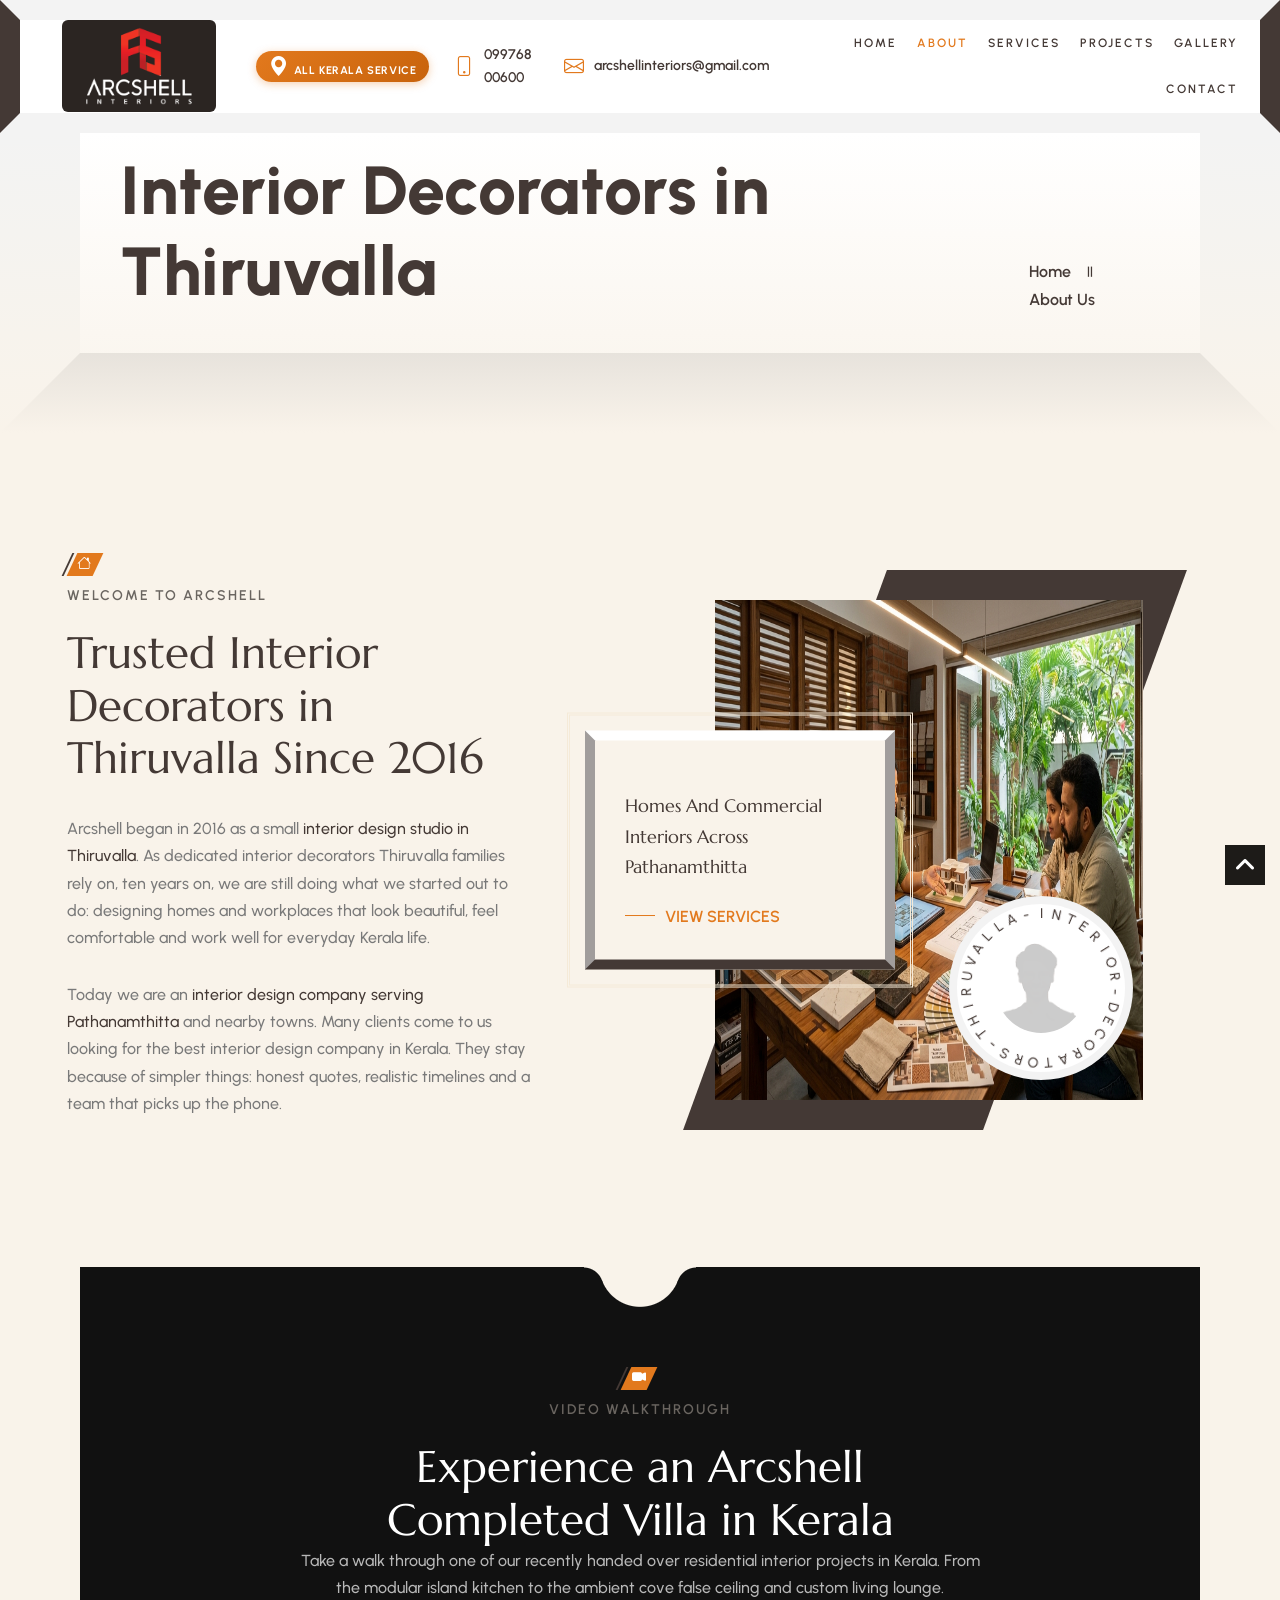
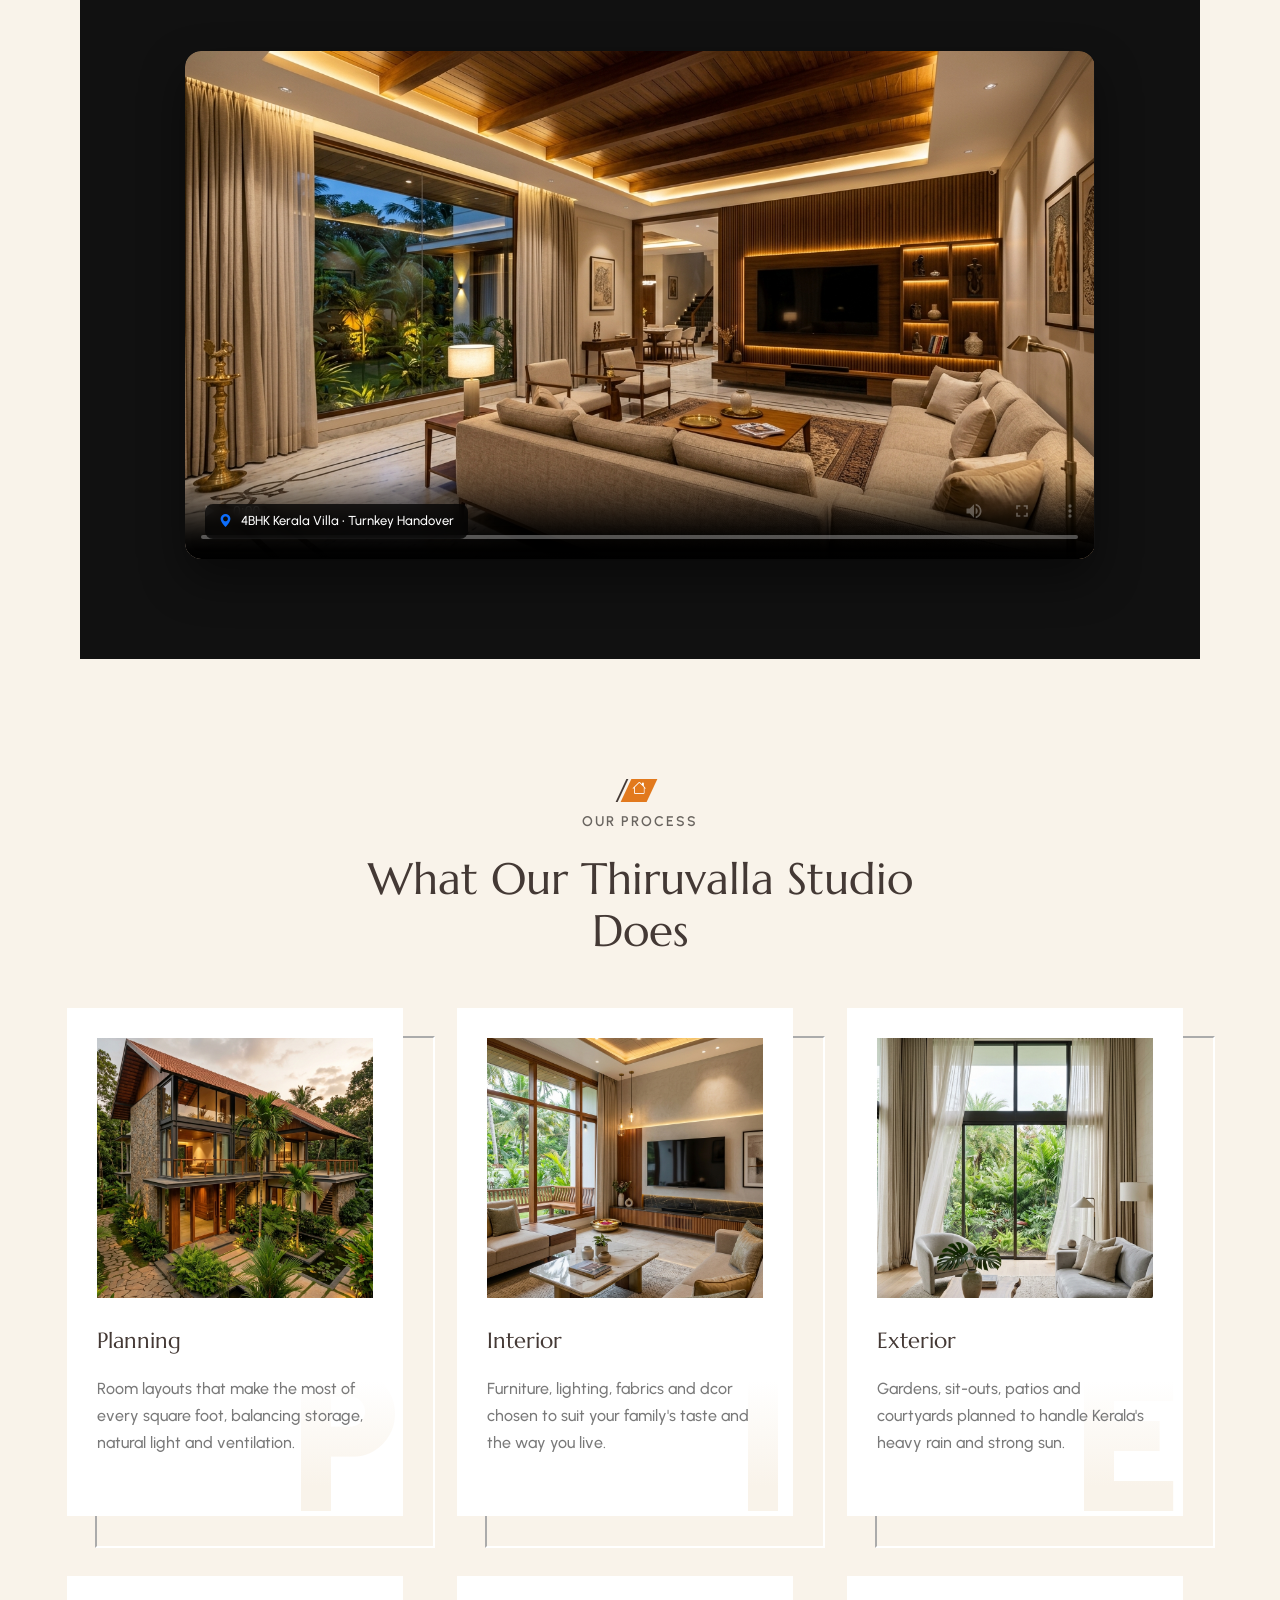
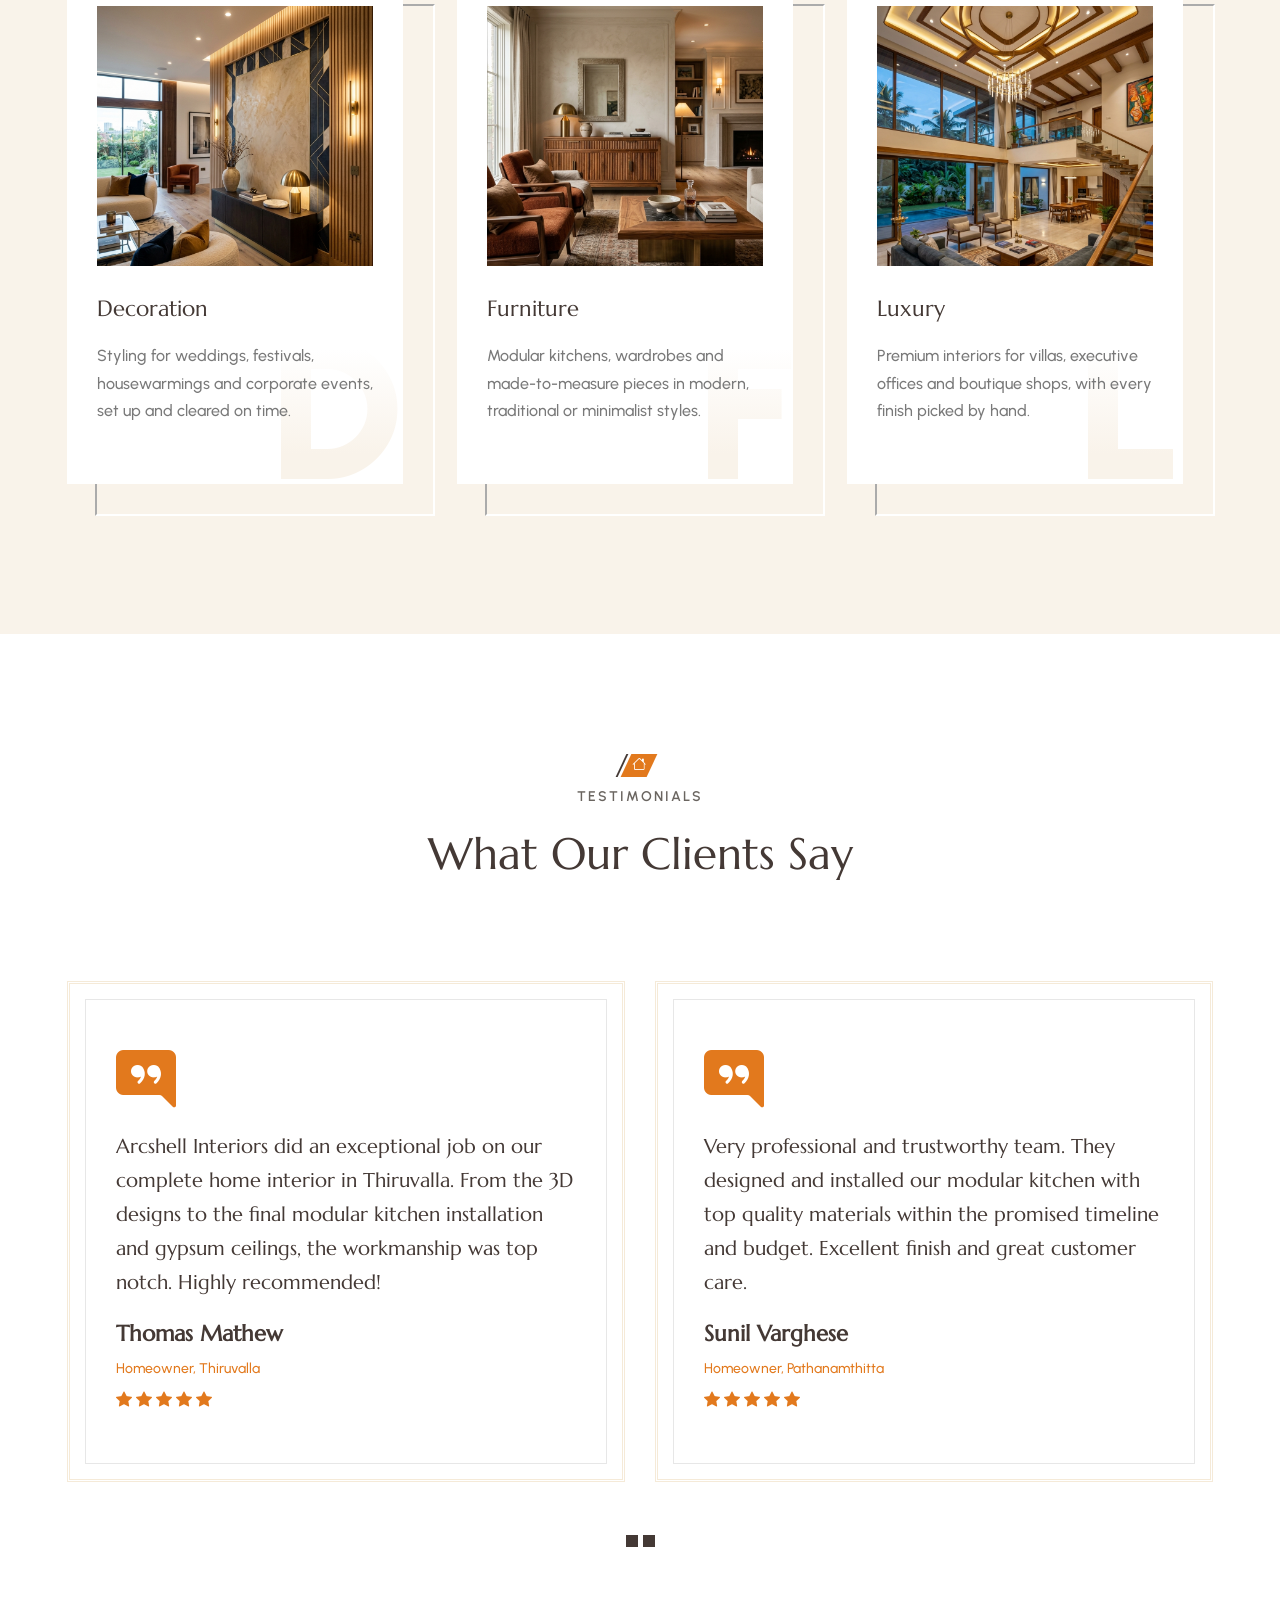
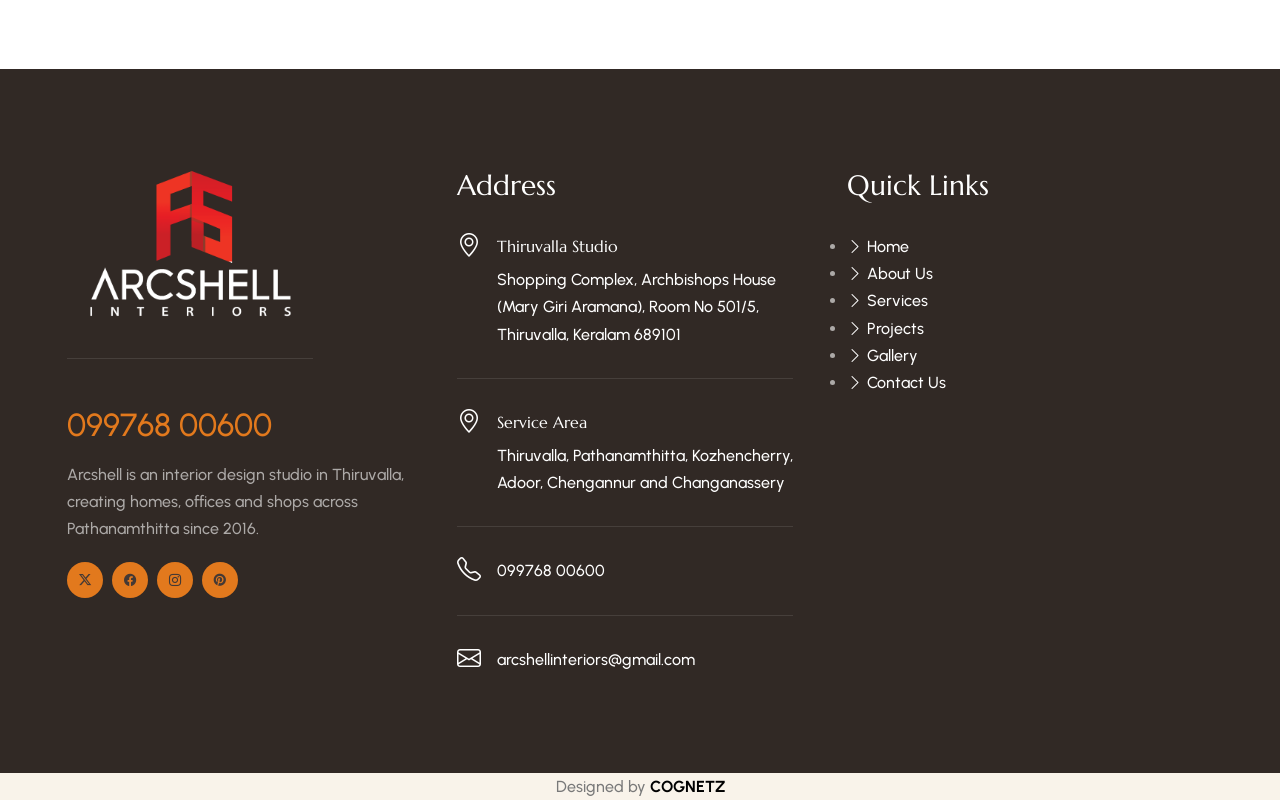
==== commit f5ca4541: "second commit" ====
--- a/about.html
+++ b/about.html
@@ -12,6 +12,8 @@
     <!-- FAVICONS ICON -->
     <link rel="icon" href="images/favicon.ico" type="image/x-icon">
     <link rel="shortcut icon" type="image/x-icon" href="images/favicon.png">
+    <link rel="apple-touch-icon" href="images/apple-touch-icon.png">
+
     
     <!-- PAGE TITLE HERE -->
     <title>Interior Decorators in Thiruvalla | About Arcshell</title>
@@ -257,6 +259,9 @@
 <div class="loading-area">
     <div class="loading-box"></div>
     <div class="loading-pic">
+        <div class="loading-logo-box">
+            <img src="images/ArchShell Logo.png" alt="Arcshell Interiors" class="loading-logo">
+        </div>
         <div class="loader"></div>
     </div>
 </div>
@@ -395,7 +400,7 @@
             <!-- ABOUT ONE SECTION END -->
              
             <!-- VIDEO SECTION START -->
-            <div class="section-full p-t100 p-b100 video-section-outer-wrap" style="background: #2b2522;">
+            <div class="section-full p-t100 p-b100 video-section-outer-wrap" style="background: #111111;">
                 <div class="container">
                     <div class="section-head center wt-small-separator-outer text-center m-b40">
                         <div class="wt-small-separator site-text-primary">
@@ -480,7 +485,7 @@
                                         </div>
                                         
                                         <div class="icon-box-one-content">
-                                            <p>Furniture, lighting, fabrics and d�cor chosen to suit your family's taste and the way you live.</p>
+                                            <p>Furniture, lighting, fabrics and dcor chosen to suit your family's taste and the way you live.</p>
                                            
                                         </div>
 
@@ -819,7 +824,7 @@
                 	<div class="container">
                         <div class="footer-bottom-info d-flex justify-content-center">
                             <div class="wt-footer-bot-left">
-                                <span class="copyrights-text">� 2026 Arcshell. Interior Decorators in Thiruvalla. All Rights Reserved.</span>
+                                <span class="copyrights-text">Designed by <a href="https://cognetz.com/" target="_blank" rel="noopener" style="color:#000000;font-weight:700;">COGNETZ</a></span>
                             </div></div>
                     </div>
                 </div>   
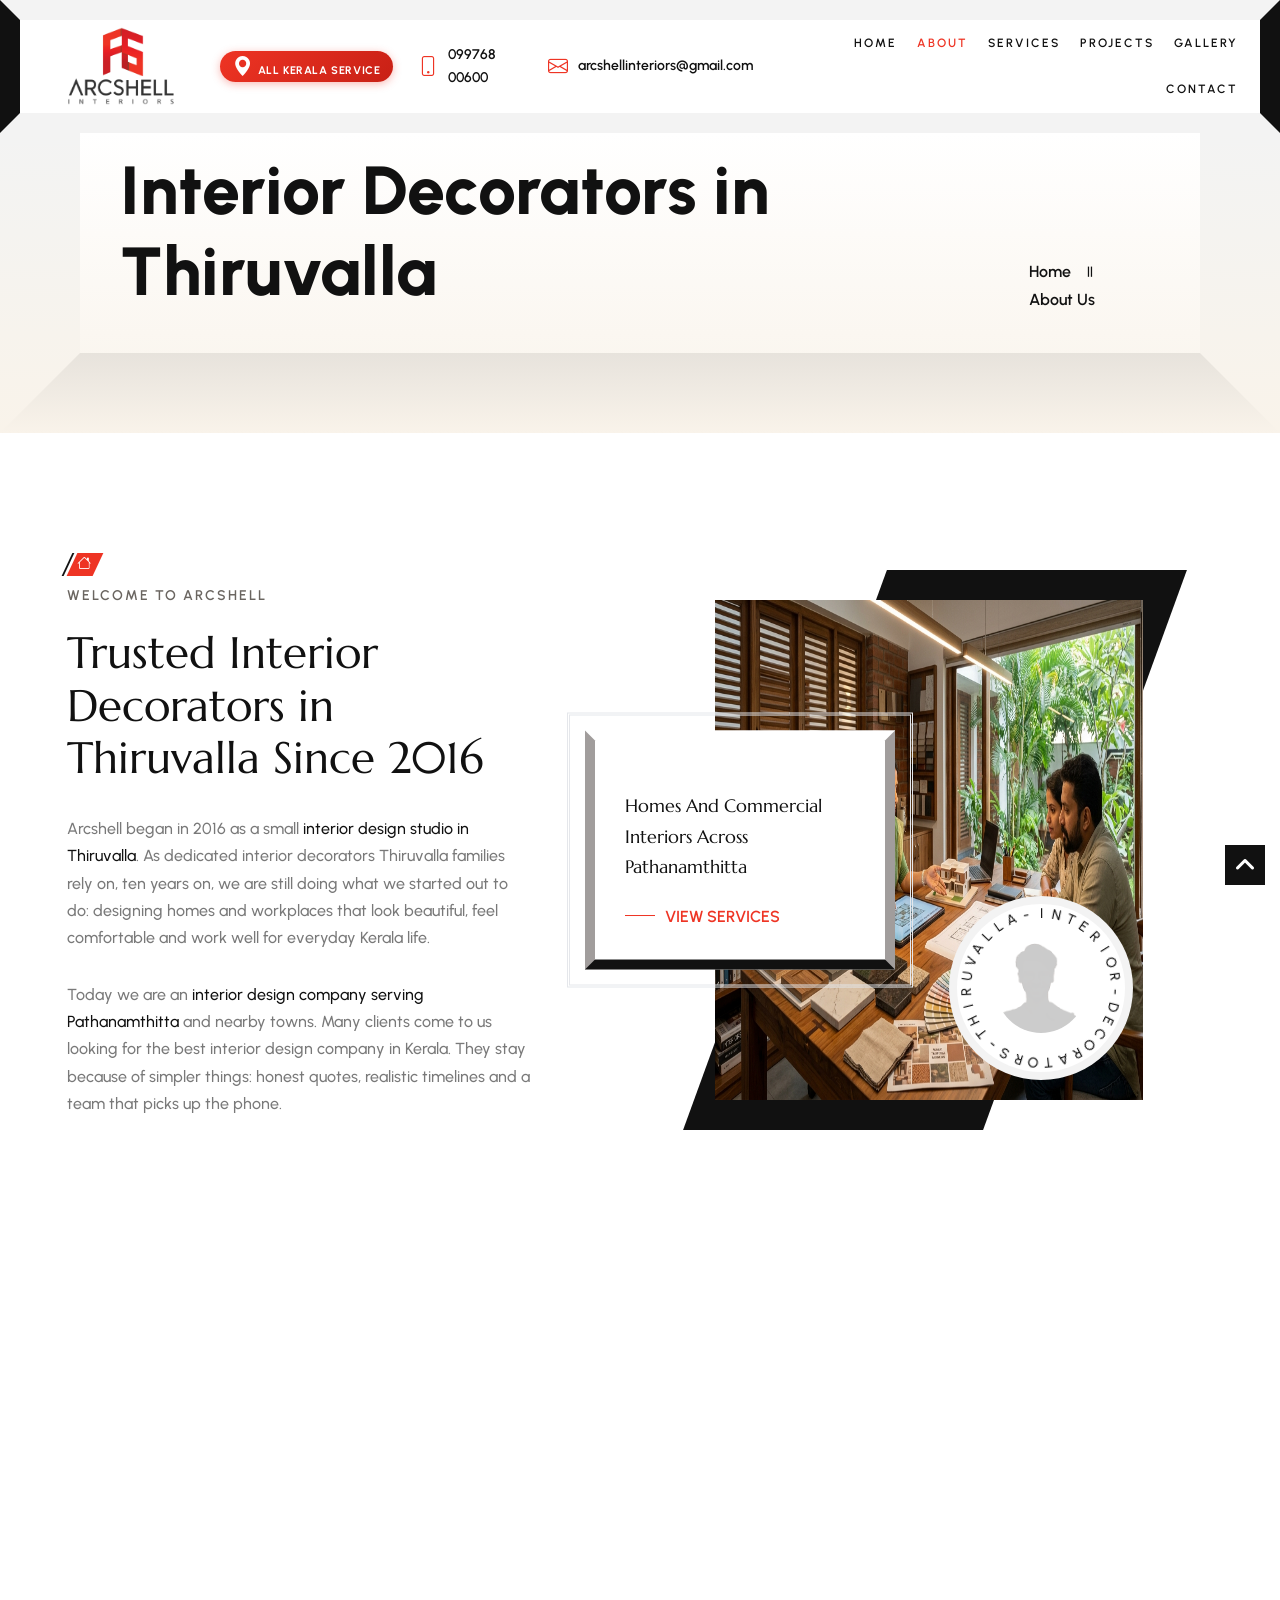
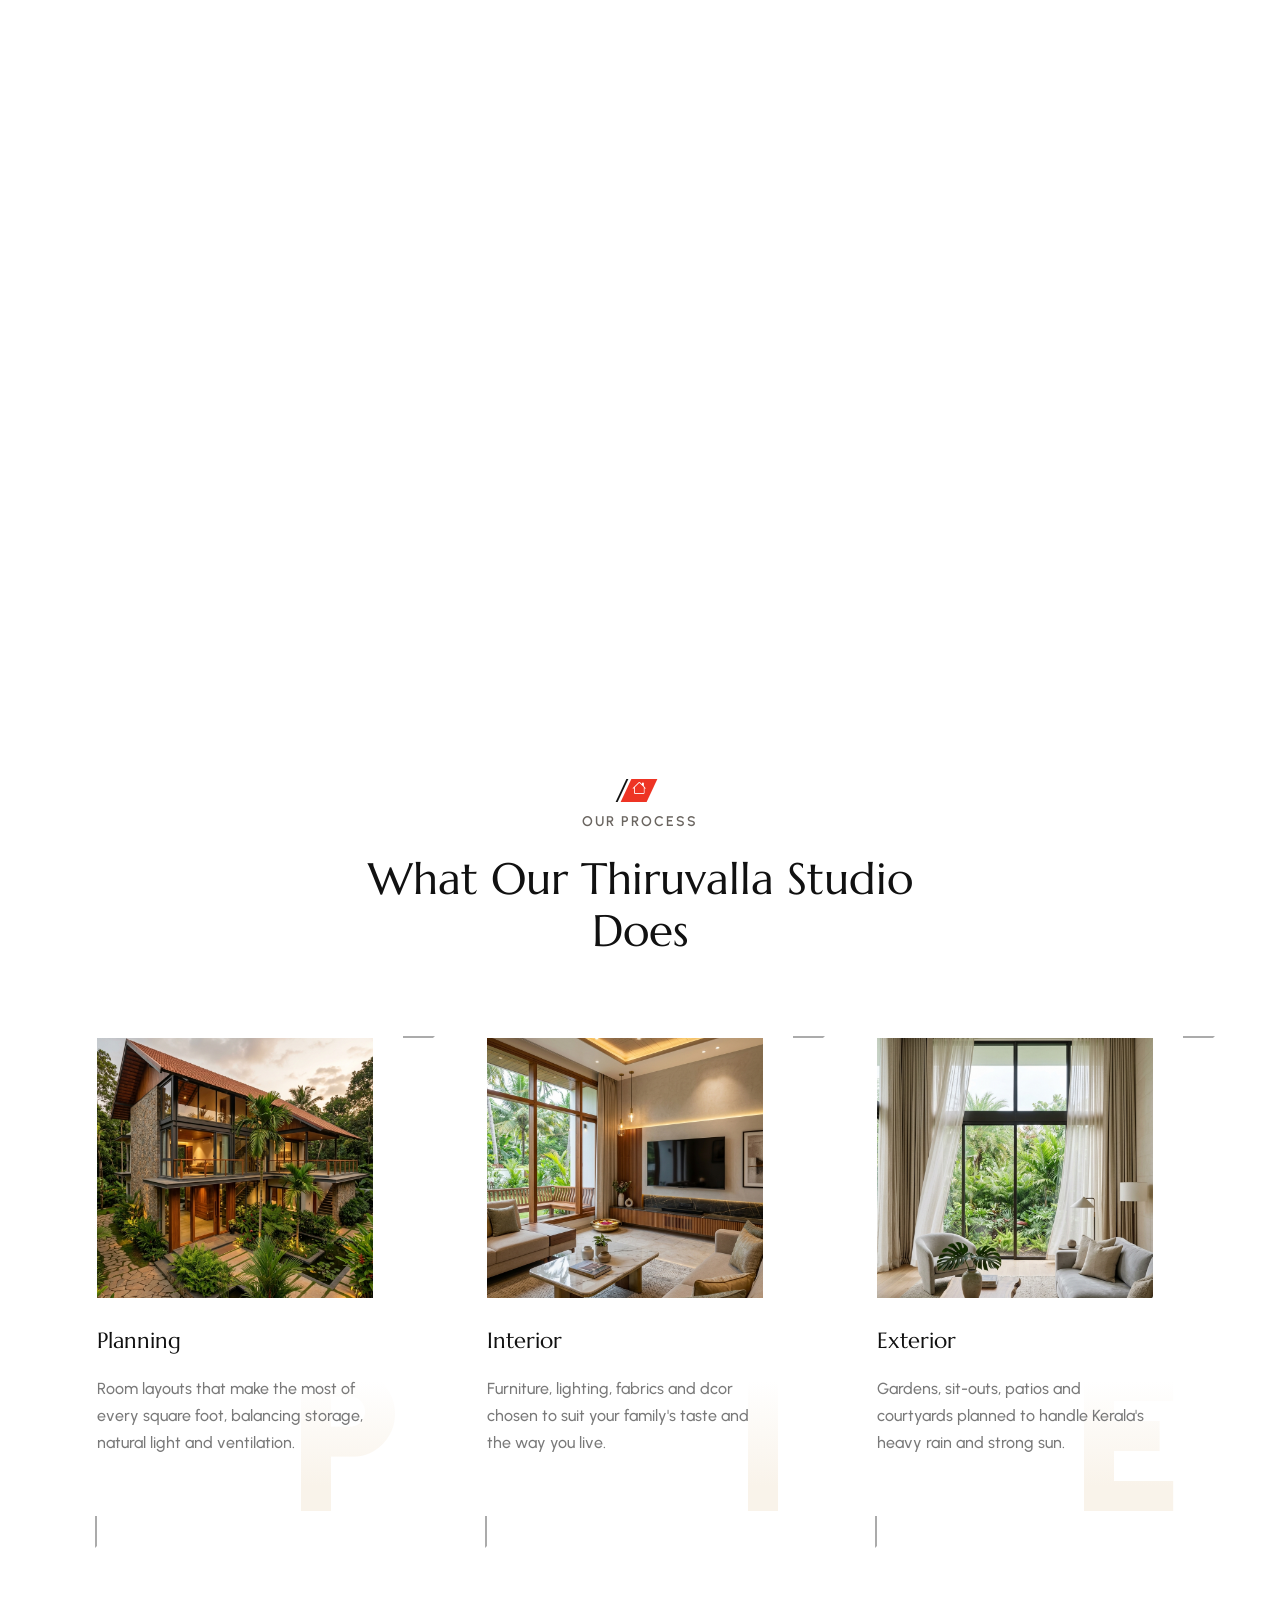
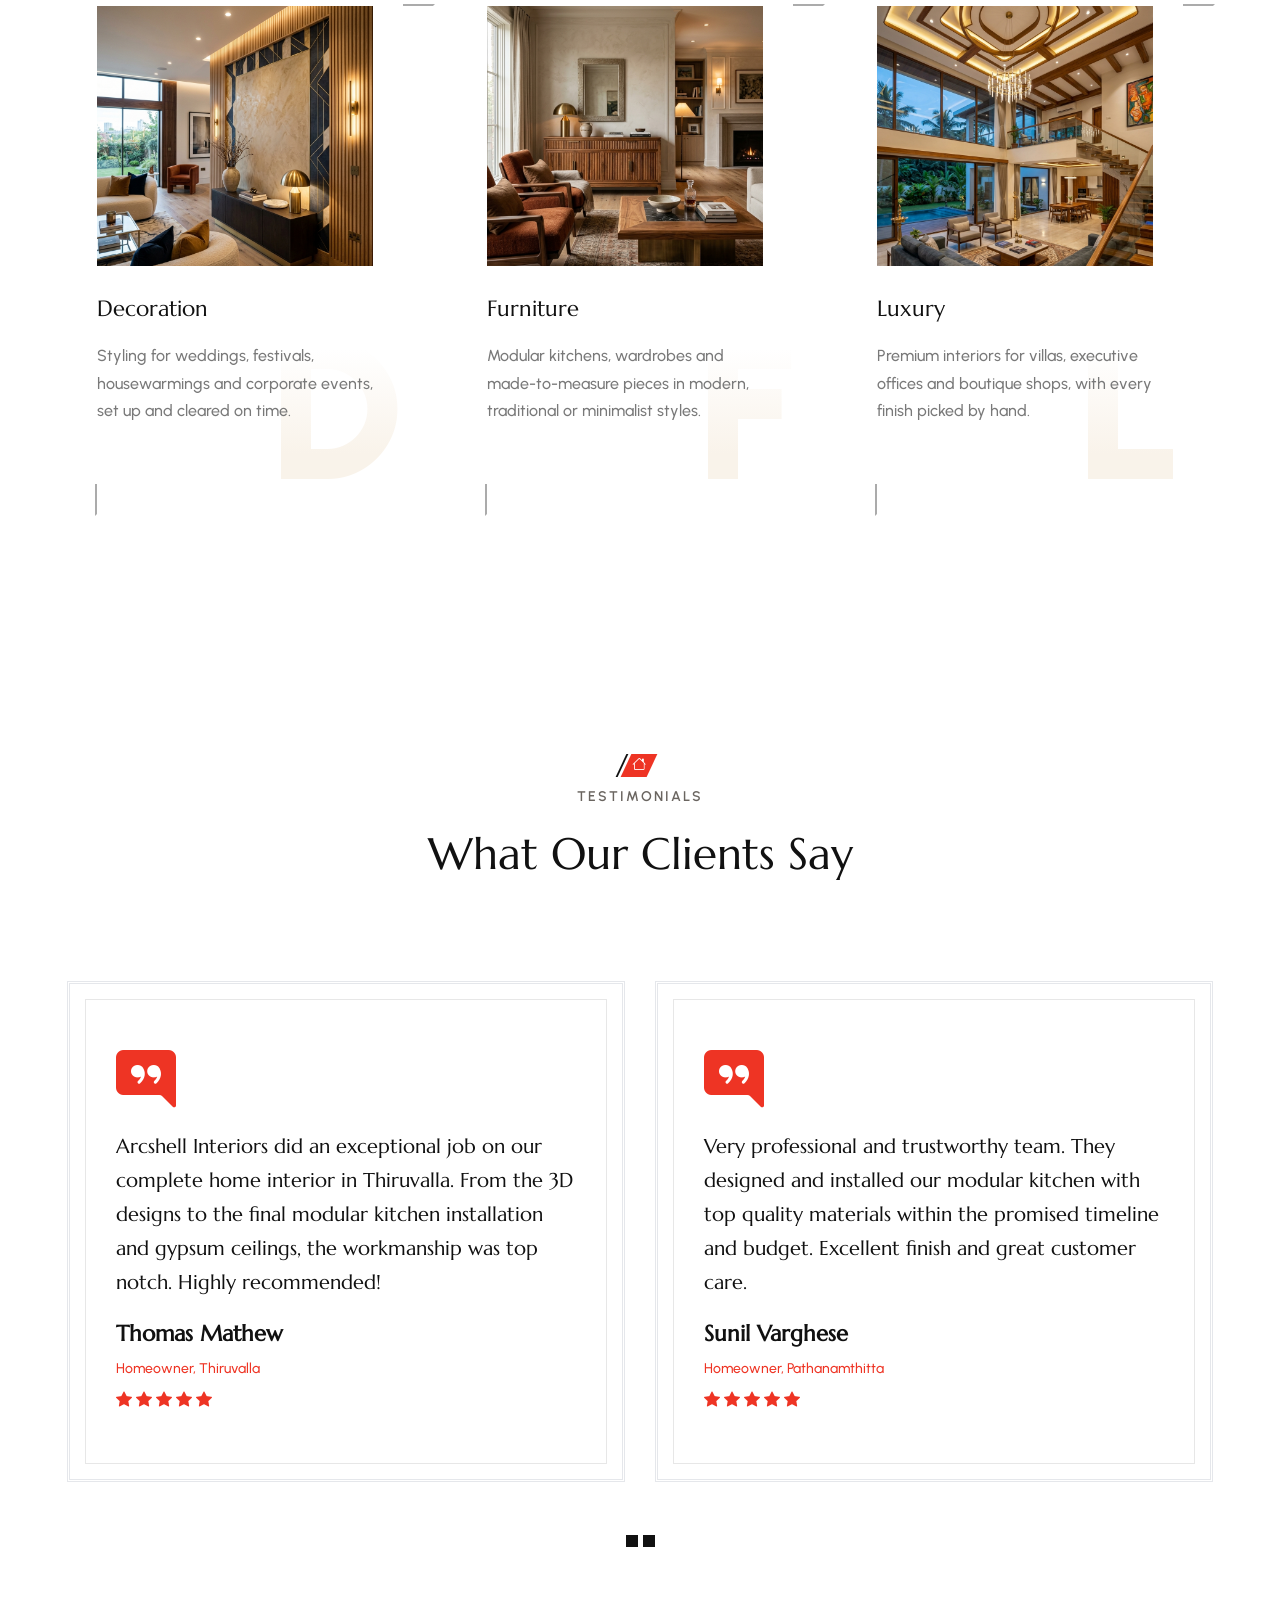
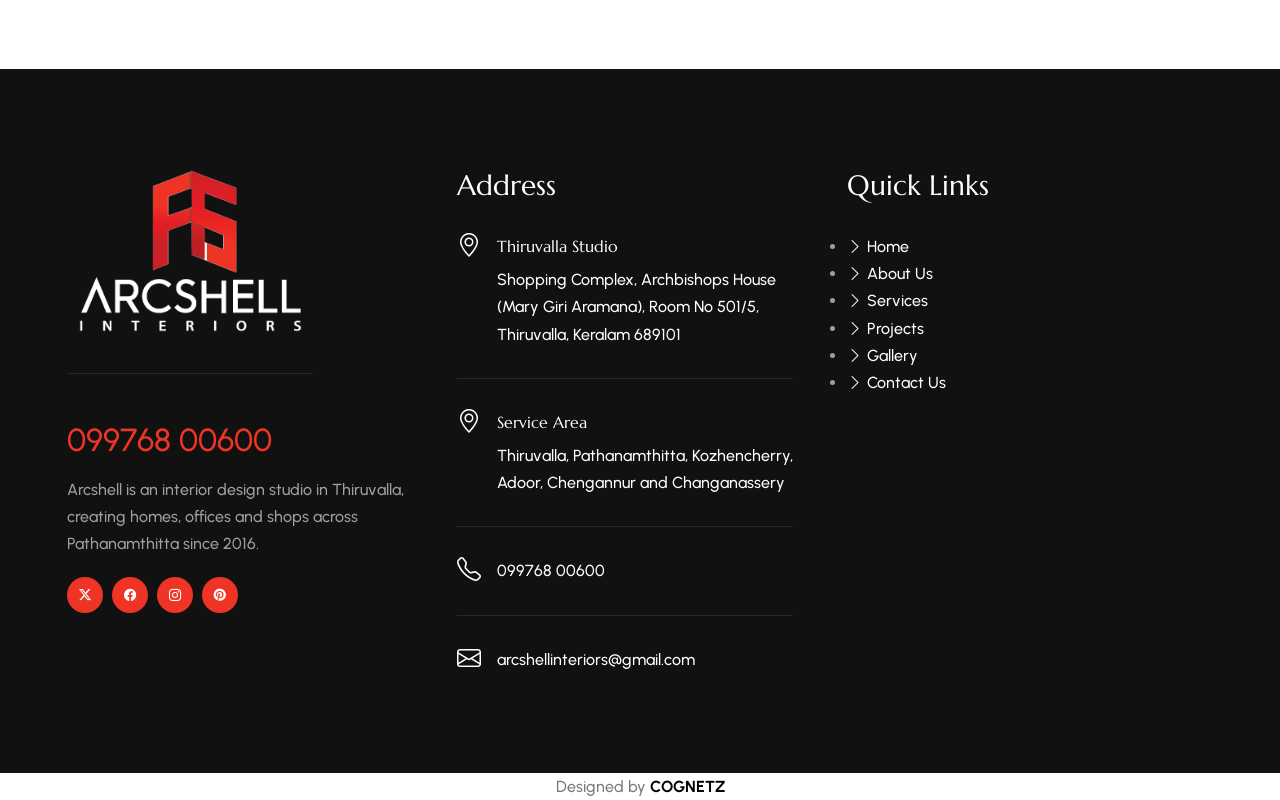
==== commit 0ddc80de: "fourth commit" ====
--- a/about.html
+++ b/about.html
@@ -260,7 +260,7 @@
     <div class="loading-box"></div>
     <div class="loading-pic">
         <div class="loading-logo-box">
-            <img src="images/ArchShell Logo.png" alt="Arcshell Interiors" class="loading-logo">
+            <img src="images/ArchShell Logo-white.png" alt="Arcshell Interiors" class="loading-logo">
         </div>
         <div class="loader"></div>
     </div>
@@ -753,7 +753,7 @@
 							
                             <div class="widget widget_about">
                                 <div class="logo-footer clearfix">
-                                    <a href="index.html"><img src="images/ArchShell Logo.png" alt="Arcshell Interiors"></a>
+                                    <a href="index.html"><img src="images/ArchShell Logo-white.png" alt="Arcshell Interiors"></a>
                                 </div>
                                 <div class="call-us">
                                     <a href="tel:+919976800600">099768 00600</a>
--- a/css/style.css
+++ b/css/style.css
@@ -104,7 +104,7 @@
 @import url("https://fonts.googleapis.com/css2?family=Urbanist:ital,wght@0,100..900;1,100..900&display=swap");
 /*===GENERAL===*/
 .site-text-primary {
-  color: #e2791d;
+  color: #ee3424;
 }
 
 .site-text-black {
@@ -116,7 +116,7 @@
 }
 
 .site-text-dark {
-  color: #443935;
+  color: #111111;
 }
 
 .site-text-white {
@@ -124,7 +124,7 @@
 }
 
 .site-bg-primary {
-  background-color: #e2791d;
+  background-color: #ee3424;
 }
 
 .site-bg-black {
@@ -132,7 +132,7 @@
 }
 
 .site-bg-dark {
-  background-color: #443935;
+  background-color: #111111;
 }
 
 .site-bg-gray {
@@ -145,7 +145,7 @@
 
 body {
   color: #797979;
-  background-color: #f9f3ea;
+  background-color: #ffffff;
   font-family: "Urbanist", serif;
   line-height: 1.7;
   font-weight: 500;
@@ -156,7 +156,7 @@
 }
 
 a {
-  color: #443935;
+  color: #111111;
   outline: 0px none;
   text-decoration: none;
 }
@@ -224,7 +224,7 @@
 h1, h2, h3, h4, h5, h6 {
   font-family: "Marcellus", serif;
   line-height: 1.2;
-  color: #443935;
+  color: #111111;
 }
 
 h1 {
@@ -1948,7 +1948,7 @@
 .site-button-link {
   position: relative;
   font-weight: 600;
-  color: #e2791d;
+  color: #ee3424;
   font-size: 16px;
   z-index: 1;
   transition: 0.5s all ease;
@@ -1966,12 +1966,12 @@
   transform: translateY(-50%);
   width: 30px;
   height: 1px;
-  background-color: #e2791d;
+  background-color: #ee3424;
   transition: 0.5s;
 }
 .site-button-link:hover {
   padding-left: 30px;
-  color: #e2791d;
+  color: #ee3424;
 }
 .site-button-link:hover:after {
   width: 20px;
@@ -1989,7 +1989,7 @@
   display: inline-flex;
   font-family: "Urbanist", serif;
   text-transform: uppercase;
-  background-color: #e2791d;
+  background-color: #ee3424;
   border: none;
   font-size: 15px;
   transition: 0.5s all ease;
@@ -2025,7 +2025,7 @@
   display: inline-flex;
   font-family: "Urbanist", serif;
   text-transform: uppercase;
-  background-color: #443935;
+  background-color: #111111;
   border: none;
   font-size: 15px;
   transition: 0.5s all ease;
@@ -2166,10 +2166,10 @@
   transition: opacity 200ms ease;
 }
 .owl-carousel .owl-dots .owl-dot:hover span {
-  background: #e2791d;
+  background: #ee3424;
 }
 .owl-carousel .owl-dots .owl-dot.active span {
-  background: #e2791d;
+  background: #ee3424;
 }
 
 /*---Owl button top to center---*/
@@ -2269,7 +2269,7 @@
 
 /*---Owl slider button---*/
 .owl-carousel .owl-nav button.owl-prev {
-  background-color: #443935 !important;
+  background-color: #111111 !important;
   color: #fff !important;
   padding: 6px !important;
   font-size: 11px !important;
@@ -2286,23 +2286,23 @@
   font-style: normal;
 }
 .owl-carousel .owl-nav button.owl-prev:hover {
-  background-color: #e2791d !important;
+  background-color: #ee3424 !important;
   color: #fff;
   opacity: 0.9;
 }
 .owl-carousel .owl-nav button.owl-prev:active {
-  background-color: #e2791d !important;
+  background-color: #ee3424 !important;
   color: #fff;
   opacity: 0.9;
 }
 .owl-carousel .owl-nav button.owl-prev:focus {
-  background-color: #e2791d !important;
+  background-color: #ee3424 !important;
   color: #fff;
   opacity: 0.9;
 }
 
 .owl-carousel .owl-nav button.owl-next {
-  background-color: #443935 !important;
+  background-color: #111111 !important;
   color: #fff !important;
   padding: 6px !important;
   font-size: 11px !important;
@@ -2319,17 +2319,17 @@
   font-style: normal;
 }
 .owl-carousel .owl-nav button.owl-next:hover {
-  background-color: #e2791d !important;
+  background-color: #ee3424 !important;
   color: #fff;
   opacity: 0.9;
 }
 .owl-carousel .owl-nav button.owl-next:active {
-  background-color: #e2791d !important;
+  background-color: #ee3424 !important;
   color: #fff;
   opacity: 0.9;
 }
 .owl-carousel .owl-nav button.owl-next:focus {
-  background-color: #e2791d !important;
+  background-color: #ee3424 !important;
   color: #fff;
   opacity: 0.9;
 }
@@ -2552,7 +2552,7 @@
   border-right: 0px;
 }
 .header-style-1 .top-bar .wt-topbar-left-info li i {
-  color: #e2791d;
+  color: #ee3424;
   padding-right: 15px;
   font-size: 18px;
 }
@@ -2584,7 +2584,7 @@
   text-align: center;
 }
 .header-style-1 .top-bar .wt-topbar-right-info ul li a:hover {
-  background-color: #e2791d;
+  background-color: #ee3424;
   color: #fff;
 }
 .header-style-1 .extra-nav {
@@ -2611,7 +2611,7 @@
   }
 }
 .header-style-1 .extra-nav .extra-cell .header-search .header-search-icon:hover i {
-  color: #e2791d;
+  color: #ee3424;
 }
 .header-style-1 .h-cart-block {
   position: relative;
@@ -2634,12 +2634,12 @@
 }
 @media (max-width: 991px) {
   .header-style-1 .h-cart-block > a {
-    color: #443935;
+    color: #111111;
   }
 }
 .header-style-1 .h-cart-block > a .shopping-bag.wcmenucart-count {
   background-color: #fff;
-  color: #443935;
+  color: #111111;
   border-radius: 50%;
   width: 16px;
   height: 16px;
@@ -2676,7 +2676,7 @@
   right: 0px;
   left: 0px;
   height: 90px;
-  background-color: #443935;
+  background-color: #111111;
   z-index: -1;
 }
 @media (max-width: 991px) {
@@ -2713,7 +2713,7 @@
 .header-style-1 .logo-header .logo-header-inner:after {
   content: "";
   position: absolute;
-  background-color: #443935;
+  background-color: #111111;
   top: 0px;
   bottom: 0px;
   right: 0px;
@@ -2789,7 +2789,7 @@
   }
 }
 .header-style-1 .company-site-info li i {
-  color: #e2791d;
+  color: #ee3424;
   margin-right: 10px;
 }
 .header-style-1.site-header {
@@ -2913,7 +2913,7 @@
 }
 @media (max-width: 991px) {
   .header-style-1 .header-nav .nav li.has-child.nav-active > a {
-    color: #e2791d;
+    color: #ee3424;
   }
 }
 .header-style-1 .header-nav .nav li i {
@@ -3034,7 +3034,7 @@
   text-decoration: none;
 }
 .header-style-1 .header-nav .nav > li .sub-menu li:hover > a {
-  color: #e2791d;
+  color: #ee3424;
 }
 .header-style-1 .header-nav .nav > li .sub-menu li:last-child {
   border-bottom: 0px;
@@ -3328,7 +3328,7 @@
   border-right: 0px;
 }
 .header-style-2 .top-bar .wt-topbar-left-info li i {
-  color: #e2791d;
+  color: #ee3424;
   padding-right: 15px;
   font-size: 18px;
 }
@@ -3360,7 +3360,7 @@
   text-align: center;
 }
 .header-style-2 .top-bar .wt-topbar-right-info ul li a:hover {
-  background-color: #e2791d;
+  background-color: #ee3424;
   color: #fff;
 }
 .header-style-2 .extra-nav {
@@ -3380,7 +3380,7 @@
 }
 .header-style-2 .extra-nav .extra-cell .header-search .header-search-icon {
   padding: 20px 20px;
-  color: #443935;
+  color: #111111;
 }
 @media (max-width: 575px) {
   .header-style-2 .extra-nav .extra-cell .header-search .header-search-icon {
@@ -3388,7 +3388,7 @@
   }
 }
 .header-style-2 .extra-nav .extra-cell .header-search .header-search-icon:hover i {
-  color: #e2791d;
+  color: #ee3424;
 }
 .header-style-2 .h-cart-block {
   position: relative;
@@ -3404,11 +3404,11 @@
   }
 }
 .header-style-2 .h-cart-block > a {
-  color: #443935;
+  color: #111111;
   display: block;
 }
 .header-style-2 .h-cart-block > a .shopping-bag.wcmenucart-count {
-  background-color: #e2791d;
+  background-color: #ee3424;
   color: #fff;
   border-radius: 50%;
   width: 20px;
@@ -3466,13 +3466,18 @@
   display: inline-flex;
   align-items: center;
   justify-content: center;
-  background: #2b2522;
-  padding: 7px 18px;
-  border-radius: 6px;
+  background: transparent !important;
+  background-color: transparent !important;
+  padding: 0 !important;
+  border: none !important;
+  border-radius: 0 !important;
+  box-shadow: none !important;
   transition: all 0.3s ease;
 }
 .header-style-2 .logo-header .logo-header-inner a:hover {
-  background: #1f1a18;
+  background: transparent !important;
+  background-color: transparent !important;
+  box-shadow: none !important;
 }
 .header-style-2 .logo-header .logo-header-inner img {
   max-width: 175px;
@@ -3495,7 +3500,7 @@
     width: 140px;
   }
   .header-style-2 .logo-header .logo-header-inner a {
-    padding: 5px 12px;
+    padding: 0 !important;
   }
   .header-style-2 .logo-header .logo-header-inner img {
     max-width: 125px;
@@ -3521,7 +3526,7 @@
   display: inline-flex;
   display: -ms-inline-flexbox;
   align-items: center;
-  color: #443935;
+  color: #111111;
   font-size: 14px;
   font-weight: 600;
   letter-spacing: 0px;
@@ -3529,7 +3534,7 @@
   position: relative;
 }
 .header-style-2 .company-site-info li i {
-  color: #e2791d;
+  color: #ee3424;
   margin-right: 10px;
   font-size: 20px;
   line-height: 0px;
@@ -3543,7 +3548,7 @@
   display: inline-flex;
   align-items: center;
   gap: 6px;
-  background: linear-gradient(135deg, #e2791d 0%, #c8630c 100%);
+  background: linear-gradient(135deg, #ee3424 0%, #c82015 100%);
   color: #ffffff !important;
   font-size: 11px;
   font-weight: 700;
@@ -3553,7 +3558,7 @@
   border-radius: 20px;
   line-height: 1.2;
   white-space: nowrap;
-  box-shadow: 0 2px 8px rgba(226, 121, 29, 0.35);
+  box-shadow: 0 2px 8px rgba(238, 52, 36, 0.35);
   transition: all 0.3s ease;
   vertical-align: middle;
 }
@@ -3565,7 +3570,7 @@
 }
 .all-kerala-tag:hover {
   transform: translateY(-1px);
-  box-shadow: 0 4px 12px rgba(226, 121, 29, 0.5);
+  box-shadow: 0 4px 12px rgba(238, 52, 36, 0.5);
   color: #ffffff !important;
 }
 .header-style-2 .company-site-info li.header-service-tag-item {
@@ -3632,8 +3637,8 @@
   align-items: center;
   border: 70px solid #f3f2ef;
   border-bottom: 0px;
-  border-top: 30px solid #443935;
-  border: 20px solid #443935;
+  border-top: 30px solid #111111;
+  border: 20px solid #111111;
   border-bottom: 20px solid #f3f3f3;
   border-top: 20px solid #f3f3f3;
 }
@@ -3675,7 +3680,7 @@
   }
 }
 .header-style-2 .navbar-toggler .icon-bar {
-  background: #443935;
+  background: #111111;
   height: 3px;
   border-radius: 0px;
   display: block;
@@ -3745,7 +3750,7 @@
 }
 @media (max-width: 991px) {
   .header-style-2 .header-nav .nav li.has-child.nav-active > a {
-    color: #e2791d;
+    color: #ee3424;
   }
 }
 .header-style-2 .header-nav .nav li i {
@@ -3777,7 +3782,7 @@
   }
 }
 .header-style-2 .header-nav .nav > li > a {
-  color: #443935;
+  color: #111111;
   font-size: 12px;
   padding: 30px 15px;
   cursor: pointer;
@@ -3798,7 +3803,7 @@
 }
 .header-style-2 .header-nav .nav > li > a:hover {
   background-color: transparent;
-  color: #e2791d;
+  color: #ee3424;
 }
 .header-style-2 .header-nav .nav > li > a:active, .header-style-2 .header-nav .nav > li > a:focus {
   background-color: transparent;
@@ -3816,10 +3821,10 @@
 }
 .header-style-2 .header-nav .nav > li.active > a, .header-style-2 .header-nav .nav > li.current-menu-item > a {
   background-color: transparent;
-  color: #e2791d;
+  color: #ee3424;
 }
 .header-style-2 .header-nav .nav > li:hover > a {
-  color: #e2791d;
+  color: #ee3424;
 }
 .header-style-2 .header-nav .nav > li:hover > .sub-menu {
   opacity: 1;
@@ -3869,7 +3874,7 @@
   text-decoration: none;
 }
 .header-style-2 .header-nav .nav > li .sub-menu li:hover > a {
-  color: #e2791d;
+  color: #ee3424;
 }
 .header-style-2 .header-nav .nav > li .sub-menu li:last-child {
   border-bottom: 0px;
@@ -4120,7 +4125,7 @@
   color: #fff;
 }
 .wt-separator-two-part.when-bg-dark .section-head.left.wt-small-separator-outer .wt-small-separator {
-  color: #443935;
+  color: #111111;
 }
 .wt-separator-two-part.when-bg-dark .wt-separator-two-part-right .p-discription {
   color: #fff;
@@ -4171,7 +4176,7 @@
   position: absolute;
   left: 50%;
   transform: translateX(-50%) skew(-25deg);
-  background-color: #e2791d;
+  background-color: #ee3424;
   top: 0px;
   z-index: -1;
   margin-left: -1px;
@@ -4183,7 +4188,7 @@
   position: absolute;
   left: 50%;
   transform: translateX(-50%) skew(-25deg);
-  background-color: #443935;
+  background-color: #111111;
   top: 0px;
   z-index: -1;
   margin-left: -18px;
@@ -4246,7 +4251,7 @@
   position: absolute;
   left: 0px;
   transform: translateX(0%) skew(-25deg);
-  background-color: #e2791d;
+  background-color: #ee3424;
   top: 0px;
   z-index: -1;
   margin-left: 5px;
@@ -4258,7 +4263,7 @@
   position: absolute;
   left: 0%;
   transform: translateX(0%) skew(-25deg);
-  background-color: #443935;
+  background-color: #111111;
   top: 0px;
   z-index: -1;
   margin-left: 0px;
@@ -4316,7 +4321,7 @@
 .section-head.center .wt-small-separator div.sep-leaf-left:before, .section-head.center .wt-small-separator div.sep-leaf-left:after {
   position: absolute;
   content: "";
-  background-color: #e2791d;
+  background-color: #ee3424;
   height: 22px;
   bottom: 0;
   top: 0;
@@ -4343,7 +4348,7 @@
 .about-section-two-right .about-one strong {
   font-size: 18px;
   font-weight: 600;
-  color: #443935;
+  color: #111111;
 }
 
 /** - About Two Section */
@@ -4512,7 +4517,7 @@
 .company-exp-position .company-exp:after {
   content: "";
   position: absolute;
-  background-color: #443935;
+  background-color: #111111;
   width: 300px;
   left: 230px;
   transform: skew(-20deg);
@@ -4614,7 +4619,7 @@
   }
 }
 .company-exp-position .company-exp .company-exp-tagline {
-  background-color: #f9f3ea;
+  background-color: #ffffff;
   max-width: 310px;
   position: absolute;
   top: 50%;
@@ -4623,11 +4628,11 @@
   padding: 30px;
   outline-width: 3px;
   outline-offset: 15px;
-  outline-color: #f5ead8;
+  outline-color: #e5e7eb;
   outline-style: double;
   border-top: 10px solid #fff;
   border-left: 10px solid #a19d9c;
-  border-bottom: 10px solid #443935;
+  border-bottom: 10px solid #111111;
   border-right: 10px solid #a19d9c;
 }
 .company-exp-position .company-exp .company-exp-tagline span {
@@ -4635,7 +4640,7 @@
   font-size: 18px;
   font-weight: 400;
   font-family: "Marcellus", serif;
-  color: #443935;
+  color: #111111;
   padding: 20px 0px;
 }
 @media (max-width: 767px) {
@@ -4672,7 +4677,7 @@
   --a: 20deg; /* control the depth of the curvature */
   --p: 50%; /* control the position */
   width: calc(100% - 160px);
-  background-color: #443935;
+  background-color: #111111;
   --_m:var(--r),#000 calc(100% - 1px),#0000;
   --_d:(var(--s) + var(--r))*cos(var(--a));
   -webkit-mask: radial-gradient(var(--r) at calc(var(--p) + var(--_d)) var(--_m)), radial-gradient(var(--r) at calc(var(--p) - var(--_d)) var(--_m)), radial-gradient(var(--s) at var(--p) calc(-1 * sin(var(--a)) * var(--s)), rgba(0, 0, 0, 0) 100%, #000 calc(100% + 1px)) 0 calc(var(--r) * (1 - sin(var(--a)))) no-repeat, linear-gradient(90deg, #000 calc(var(--p) - var(--_d)), rgba(0, 0, 0, 0) 0 calc(var(--p) + var(--_d)), #000 0);
@@ -4722,7 +4727,7 @@
   color: #fff;
   font-size: 18px;
   line-height: 22px;
-  border-left: 2px solid #e2791d;
+  border-left: 2px solid #ee3424;
   padding-left: 20px;
   padding-right: 20px;
   font-family: "Marcellus", serif;
@@ -4772,7 +4777,7 @@
   font-weight: 500;
   display: block;
   margin-bottom: 0;
-  color: #e2791d;
+  color: #ee3424;
 }
 .wt-team-1 .wt-info .team-detail .team-name {
   color: #000;
@@ -4801,7 +4806,7 @@
 .team-detail-full .team-position {
   font-size: 16px;
   font-weight: 600;
-  color: #e2791d;
+  color: #ee3424;
   display: block;
   margin-bottom: 20px;
 }
@@ -4830,7 +4835,7 @@
   }
 }
 .team-detail-full .team-detail-list li .team-list-title {
-  color: #443935;
+  color: #111111;
   margin-right: 20px;
   width: 180px;
 }
@@ -4852,12 +4857,12 @@
   line-height: 40px;
   display: block;
   text-align: center;
-  background-color: #443935;
+  background-color: #111111;
   color: #fff;
 }
 .team-detail-full .team-detail-social ul li a:hover {
   color: #fff;
-  background-color: #e2791d;
+  background-color: #ee3424;
 }
 
 @media (max-width: 767px) {
@@ -4903,7 +4908,7 @@
   text-align: center;
   line-height: 65px;
   background-color: #fff;
-  color: #e2791d;
+  color: #ee3424;
   z-index: 1;
   font-size: 22px;
   padding-left: 5px;
@@ -5019,7 +5024,7 @@
 }
 /** - Testimonial Style Two */
 .testimonial2-outer-wrap {
-  background-color: #443935;
+  background-color: #111111;
 }
 
 .testimonial-2-content {
@@ -5060,7 +5065,7 @@
   left: -10px;
   top: -10px;
   height: 45px;
-  background: #e2791d;
+  background: #ee3424;
   position: absolute;
   z-index: -1;
   right: -10px;
@@ -5089,7 +5094,7 @@
 .testimonial-2-content .testimonial-2 .testimonial-info .testimonial-position {
   display: block;
   font-size: 14px;
-  color: #443935;
+  color: #111111;
   margin-bottom: 0px;
 }
 .testimonial-2-content .testimonial-2 .testimonial-text {
@@ -5111,7 +5116,7 @@
   position: absolute;
   left: 50px;
   top: 60px;
-  background-color: #443935;
+  background-color: #111111;
   animation: Min_maX 2s linear infinite alternate-reverse;
 }
 @media (max-width: 420px) {
@@ -5122,7 +5127,7 @@
 .testimonial-2-content .testimonial-2 .testimonial-text p {
   margin-bottom: 40px;
   font-size: 22px;
-  color: #443935;
+  color: #111111;
   padding-left: 60px;
   font-family: "Marcellus", serif;
 }
@@ -5133,7 +5138,7 @@
   }
 }
 .testimonial-2-content .testimonial-2 .testimonial-text i {
-  color: #e2791d;
+  color: #ee3424;
   font-size: 110px;
   line-height: 0;
   position: absolute;
@@ -5143,7 +5148,7 @@
 }
 .testimonial-2-content .testimonial-2 .testimonial-detail {
   padding: 0px 20px 20px 20px;
-  background-color: #e2791d;
+  background-color: #ee3424;
   display: flex;
   text-align: right;
   justify-content: space-between;
@@ -5213,7 +5218,7 @@
   padding: 50px 30px;
   background-color: #fff;
   outline-width: 3px;
-  outline-color: #f5ead8;
+  outline-color: #e5e7eb;
   outline-style: double;
   outline-offset: 15px;
   margin: 18px;
@@ -5258,7 +5263,7 @@
   display: block;
   font-family: "Marcellus", serif;
   margin-bottom: 5px;
-  color: #443935;
+  color: #111111;
   font-size: 22px;
   font-weight: 700;
 }
@@ -5268,11 +5273,11 @@
 .testimonial-1-content .testimonial-1 .testimonial-info .testimonial-position {
   display: block;
   font-size: 14px;
-  color: #e2791d;
+  color: #ee3424;
   margin-bottom: 5px;
 }
 .testimonial-1-content .testimonial-1 .testimonial-info .testimonial-rating i {
-  color: #e2791d;
+  color: #ee3424;
 }
 .testimonial-1-content .testimonial-1 .testimonial-text {
   padding: 0;
@@ -5282,7 +5287,7 @@
 .testimonial-1-content .testimonial-1 .testimonial-text p {
   margin-bottom: 15px;
   font-size: 20px;
-  color: #443935;
+  color: #111111;
   font-family: "Marcellus", serif;
 }
 @media (max-width: 420px) {
@@ -5291,7 +5296,7 @@
   }
 }
 .testimonial-1-content .testimonial-1 .testimonial-text i {
-  color: #e2791d;
+  color: #ee3424;
   font-size: 60px;
   line-height: 0;
   margin-bottom: 20px;
@@ -5321,9 +5326,9 @@
 
 .home-client-carousel {
   padding: 30px 0;
-  background-color: #f9f3ea;
+  background-color: #f8f9fa;
   outline-width: 3px;
-  outline-color: #f5ead8;
+  outline-color: #e5e7eb;
   outline-style: double;
   outline-offset: 15px;
   margin: 50px 20px 48px 20px;
@@ -5382,7 +5387,7 @@
 }
 .footer-dark .footer-top {
   padding: 0;
-  background: #312925;
+  background: #111111;
   padding: 100px 0px 60px 0px;
   color: rgba(255, 255, 255, 0.6);
 }
@@ -5414,7 +5419,7 @@
 }
 .footer-dark .call-us a {
   display: block;
-  color: #e2791d;
+  color: #ee3424;
   font-size: 32px;
   line-height: 32px;
   font-family: "Urbanist", serif;
@@ -5450,21 +5455,21 @@
   height: 36px;
   width: 36px;
   display: block;
-  background-color: #e2791d;
+  background-color: #ee3424;
   line-height: 36px;
   padding: 0;
-  color: #443935;
+  color: #111111;
   font-size: 14px;
   text-align: center;
   border-radius: 50%;
   margin-right: 5px;
 }
 .footer-dark .social-icons li a:hover {
-  color: #e2791d;
+  color: #ee3424;
   background-color: #fff;
 }
 .footer-dark .footer-bottom {
-  background-color: #2d2623;
+  background-color: #0a0a0a;
   padding: 0;
   color: #fff;
   position: relative;
@@ -5519,13 +5524,13 @@
   font-size: 14px;
 }
 .footer-dark .copyrights-nav li a:hover {
-  color: #e2791d;
+  color: #ee3424;
 }
 .footer-dark .copyrights-nav li a:active {
-  color: #e2791d;
+  color: #ee3424;
 }
 .footer-dark .copyrights-nav li a:focus {
-  color: #e2791d;
+  color: #ee3424;
 }
 .footer-dark .copyrights-nav li.active a {
   color: #fff;
@@ -5534,7 +5539,7 @@
   font-weight: 400;
 }
 .footer-dark .recent-posts-entry .wt-post-info .wt-post-meta ul li {
-  color: #e2791d;
+  color: #ee3424;
 }
 
 .widget {
@@ -5564,7 +5569,7 @@
   top: 0;
   font-size: 24px;
   line-height: 24px;
-  color: #e2791d;
+  color: #ee3424;
 }
 .widget_address li span {
   display: block;
@@ -5634,7 +5639,7 @@
 .recent-posts-entry .wt-post-info .wt-post-meta ul li {
   font-size: 12px;
   line-height: 16px;
-  color: #e2791d;
+  color: #ee3424;
   font-weight: 600;
   display: inline-block;
 }
@@ -5676,14 +5681,14 @@
   font-size: 16px;
 }
 .widget_services ul li a:hover {
-  color: #e2791d;
+  color: #ee3424;
 }
 
 /** - Scroll top btn css */
 button.scroltop {
   height: 40px;
   width: 40px;
-  background: #1d1b18;
+  background: #111111;
   border: none;
   position: fixed;
   right: 15px;
@@ -5742,7 +5747,7 @@
   position: relative;
   overflow: hidden;
   outline-width: 3px;
-  outline-color: #f5ead8;
+  outline-color: #e5e7eb;
   outline-style: double;
 }
 .pricing-table-1 .p-table-title {
@@ -5757,7 +5762,7 @@
   display: block;
   position: relative;
   z-index: 1;
-  color: #443935;
+  color: #111111;
   text-align: center;
 }
 @media (max-width: 767px) {
@@ -5766,15 +5771,15 @@
   }
 }
 .pricing-table-1.pricing-highlight .p-table-title {
-  background-color: #443935;
+  background-color: #111111;
 }
 .pricing-table-1.pricing-highlight .p-table-title .wt-title {
   color: #fff;
-  background-color: #e2791d;
+  background-color: #ee3424;
 }
 .pricing-table-1.pricing-highlight .p-table-price {
   color: #fff;
-  background-color: #443935;
+  background-color: #111111;
 }
 .pricing-table-1 .pricing-table-content {
   padding: 50px 50px 50px 50px;
@@ -5814,7 +5819,7 @@
 .pricing-table-1 .p-table-list ul li {
   padding-left: 40px;
   font-weight: 600;
-  color: #443935;
+  color: #111111;
   list-style: none;
   position: relative;
   margin-bottom: 15px;
@@ -5824,7 +5829,7 @@
 }
 .pricing-table-1 .p-table-list ul li i {
   width: 26px;
-  color: #e2791d;
+  color: #ee3424;
   height: 26px;
   line-height: 26px;
   border-radius: 50%;
@@ -5835,8 +5840,8 @@
   font-size: 18px;
 }
 .pricing-table-1 .p-table-price {
-  color: #443935;
-  border-bottom: 2px solid rgb(241, 150, 69);
+  color: #111111;
+  border-bottom: 2px solid rgb(238, 52, 36);
   background-color: #fff;
   padding: 40px 20px 30px 20px;
   box-shadow: 0px 0px 20px rgba(0, 0, 0, 0.08);
@@ -5852,7 +5857,7 @@
 }
 .pricing-table-1 .p-table-price span {
   font-family: "Urbanist", serif;
-  color: #e2791d;
+  color: #ee3424;
   font-size: 66px;
   line-height: 56px;
   font-weight: 900;
@@ -5876,7 +5881,7 @@
   position: relative;
   overflow: hidden;
   outline-width: 3px;
-  outline-color: #f5ead8;
+  outline-color: #e5e7eb;
   outline-style: double;
 }
 .pricing-table-2 .p-table-title {
@@ -5890,7 +5895,7 @@
   display: block;
   position: relative;
   z-index: 1;
-  color: #443935;
+  color: #111111;
   text-align: center;
 }
 @media (max-width: 767px) {
@@ -5902,11 +5907,11 @@
   background-color: #fff;
 }
 .pricing-table-2.pricing-highlight .p-table-title .wt-title {
-  color: #e2791d;
+  color: #ee3424;
 }
 .pricing-table-2.pricing-highlight .p-table-price {
   color: #fff;
-  background-color: #443935;
+  background-color: #111111;
 }
 .pricing-table-2 .pricing-table-content {
   padding: 30px;
@@ -5921,7 +5926,7 @@
 .pricing-table-2 .p-table-list ul li {
   padding-left: 40px;
   font-weight: 600;
-  color: #443935;
+  color: #111111;
   list-style: none;
   position: relative;
   margin-bottom: 15px;
@@ -5931,7 +5936,7 @@
 }
 .pricing-table-2 .p-table-list ul li i {
   width: 26px;
-  color: #e2791d;
+  color: #ee3424;
   height: 26px;
   line-height: 26px;
   border-radius: 50%;
@@ -5942,8 +5947,8 @@
   font-size: 18px;
 }
 .pricing-table-2 .p-table-price {
-  color: #443935;
-  border-bottom: 2px solid rgb(241, 150, 69);
+  color: #111111;
+  border-bottom: 2px solid rgb(238, 52, 36);
   background-color: #fff;
   padding: 20px 20px 10px 20px;
   box-shadow: 0px 0px 20px rgba(0, 0, 0, 0.08);
@@ -5953,7 +5958,7 @@
 }
 .pricing-table-2 .p-table-price span {
   font-family: "Urbanist", serif;
-  color: #e2791d;
+  color: #ee3424;
   font-size: 48px;
   line-height: 48px;
   font-weight: 900;
@@ -6040,7 +6045,7 @@
   display: inline-block;
 }
 .wt-bnr-inr-entry .banner-title-outer .banner-title-name .wt-title {
-  color: #443935;
+  color: #111111;
 }
 
 /** - Breadcrumb */
@@ -6051,24 +6056,24 @@
 }
 .wt-breadcrumb li {
   padding-right: 30px;
-  color: #443935;
+  color: #111111;
   position: relative;
   display: inline-block;
   font-size: 16px;
   font-weight: 600;
 }
 .wt-breadcrumb li a {
-  color: #443935;
+  color: #111111;
 }
 .wt-breadcrumb li a:hover {
-  color: #e2791d;
+  color: #ee3424;
 }
 .wt-breadcrumb li:after {
   content: "||";
   position: absolute;
   right: 8px;
   top: 3px;
-  color: #443935;
+  color: #111111;
   font-size: 12px;
   font-weight: 600;
 }
@@ -6117,17 +6122,17 @@
   border-radius: 3px;
   transition: 0.5s all ease;
   color: #fff;
-  background-color: #e2791d;
+  background-color: #ee3424;
   box-shadow: 0 8px 10px rgba(12, 12, 12, 0.1);
 }
 .filter-wrap .masonry-filter li.active a:hover {
-  background-color: #e2791d;
+  background-color: #ee3424;
 }
 .filter-wrap .masonry-filter li.active a:hover a {
   color: #fff;
 }
 .filter-wrap .masonry-filter li a {
-  color: #443935;
+  color: #111111;
   font-size: 14px;
   position: relative;
   z-index: 1;
@@ -6139,7 +6144,7 @@
   transition: 0.5s all ease;
 }
 .filter-wrap .masonry-filter li a:hover {
-  background-color: #e2791d;
+  background-color: #ee3424;
   box-shadow: 0 8px 10px rgba(12, 12, 12, 0.1);
   color: #fff;
 }
@@ -6186,7 +6191,7 @@
 .project-single-media a i {
   width: 40px;
   height: 40px;
-  background-color: #e2791d;
+  background-color: #ee3424;
   display: flex;
   align-items: center;
   justify-content: center;
@@ -6245,7 +6250,7 @@
   }
 }
 .project-single-sibar-info .info-list-1 li {
-  background-color: #f9f3ea;
+  background-color: #f8f9fa;
   display: block;
   font-size: 16px;
   width: calc(50% - 5px);
@@ -6263,7 +6268,7 @@
 .project-single-sibar-info .info-list-1 li .title {
   display: block;
   margin-bottom: 10px;
-  color: #443935;
+  color: #111111;
 }
 .project-single-sibar-info .info-list-1 li span {
   display: block;
@@ -6337,14 +6342,14 @@
   line-height: 18px;
   margin-top: 10px;
   min-width: 40px;
-  color: #e2791d;
+  color: #ee3424;
 }
 .c-info-column-wrap .c-info-column span {
   font-size: 18px;
   font-weight: 600;
   display: block;
   margin-bottom: 0px;
-  color: #443935;
+  color: #111111;
   font-family: "Marcellus", serif;
 }
 .c-info-column-wrap .c-info-column p {
@@ -6495,7 +6500,7 @@
   }
 }
 .page-notfound .error-title {
-  color: #443935;
+  color: #111111;
   font-family: "Urbanist", serif;
   font-size: 260px;
   line-height: 200px;
@@ -6551,7 +6556,7 @@
 .side-bar .widget {
   padding: 30px;
   margin-bottom: 0px;
-  border-bottom: 1px solid #f9f3ea;
+  border-bottom: 1px solid #f8f9fa;
 }
 .side-bar .widget:last-child {
   margin-bottom: 0;
@@ -6563,7 +6568,7 @@
   }
 }
 .side-bar .widget .form-control {
-  background-color: #443935;
+  background-color: #111111;
   color: #fff;
 }
 .side-bar .widget .form-control::-moz-placeholder {
@@ -6588,7 +6593,7 @@
   top: 50%;
   transform: translateY(-50%);
   left: 0%;
-  background-color: #443935;
+  background-color: #111111;
   width: 1px;
   height: 20px;
 }
@@ -6598,12 +6603,12 @@
   top: 50%;
   transform: translateY(-50%);
   left: 4px;
-  background-color: #443935;
+  background-color: #111111;
   width: 1px;
   height: 14px;
 }
 .side-bar .search-bx .input-group-btn .btn {
-  background-color: #e2791d;
+  background-color: #ee3424;
   color: #fff;
   border-radius: 0;
   height: 50px;
@@ -6631,7 +6636,7 @@
 .side-bar .widget_services ul li:after {
   content: "\f0da";
   font-family: "FontAwesome";
-  color: #e2791d;
+  color: #ee3424;
   position: absolute;
   left: 0;
   top: 10px;
@@ -6641,7 +6646,7 @@
   border-bottom: none;
 }
 .side-bar .widget_services ul li a {
-  color: #443935;
+  color: #111111;
   margin-left: 0;
   padding: 0;
   display: inline-block;
@@ -6649,7 +6654,7 @@
   font-weight: 600;
 }
 .side-bar .widget_services ul li a:hover {
-  color: #e2791d;
+  color: #ee3424;
 }
 .side-bar .widget_services ul li a i {
   padding-right: 5px;
@@ -6659,7 +6664,7 @@
 }
 .side-bar .widget_services ul li .badge {
   background: none;
-  color: #443935;
+  color: #111111;
   font-size: 14px;
   font-weight: 600;
   padding: 7px;
@@ -6683,7 +6688,7 @@
   width: 4px;
   height: 5px;
   border-radius: 50%;
-  background-color: #e2791d;
+  background-color: #ee3424;
   position: absolute;
   left: 0;
   top: 17px;
@@ -6692,7 +6697,7 @@
   padding-bottom: 0;
 }
 .side-bar .widget_archives ul li a {
-  color: #443935;
+  color: #111111;
   margin-left: 0;
   padding: 0;
   display: inline-block;
@@ -6701,7 +6706,7 @@
   font-weight: 600;
 }
 .side-bar .widget_archives ul li a:hover {
-  color: #e2791d;
+  color: #ee3424;
 }
 .side-bar .widget_archives ul li a i {
   padding-right: 5px;
@@ -6711,7 +6716,7 @@
 }
 .side-bar .widget_archives ul li .badge {
   background: none;
-  color: #e2791d;
+  color: #ee3424;
   font-size: 14px;
   font-weight: 600;
 }
@@ -6757,7 +6762,7 @@
   margin-bottom: 6px;
   margin-right: 6px;
   display: block;
-  color: #443935;
+  color: #111111;
   border: 1px solid #e5e5e5;
   background-color: #fff;
   font-size: 14px;
@@ -6769,8 +6774,8 @@
   }
 }
 .side-bar .widget_tag_cloud .tagcloud a:hover {
-  background-color: #e2791d;
-  color: #443935;
+  background-color: #ee3424;
+  color: #111111;
 }
 
 /** - Comment list */
@@ -6827,7 +6832,7 @@
 }
 ol.comment-list li.comment .comment-author .fn {
   display: inline-block;
-  color: #443935;
+  color: #111111;
   font-size: 16px;
   font-weight: 600;
   font-style: normal;
@@ -6842,7 +6847,7 @@
   display: block;
 }
 ol.comment-list li.comment .comment-meta span {
-  color: #e2791d;
+  color: #ee3424;
   font-weight: 600;
   font-size: 14px;
 }
@@ -7030,7 +7035,7 @@
   transform: translateY(-50%);
 }
 .single-post-content .wt-post-meta ul li a {
-  color: #443935;
+  color: #111111;
   padding: 0px 0px 0px 5px;
   text-decoration: underline;
 }
@@ -7077,8 +7082,8 @@
   position: relative;
   z-index: 1;
   font-size: 22px;
-  color: #443935;
-  border-left: 1px solid #e2791d;
+  color: #111111;
+  border-left: 1px solid #ee3424;
   font-weight: 600;
 }
 @media (max-width: 480px) {
@@ -7096,7 +7101,7 @@
   right: auto;
   top: auto;
   opacity: 0.3;
-  color: #e2791d;
+  color: #ee3424;
   line-height: 50px;
   z-index: -1;
 }
@@ -7136,14 +7141,14 @@
   margin-bottom: 6px;
   margin-right: 6px;
   display: block;
-  color: #443935;
+  color: #111111;
   border: 1px solid #e5e5e5;
   background-color: #fff;
   font-size: 14px;
   transition: 0.5s all ease;
 }
 .s-post-tag-share .tagcloud a:hover {
-  background-color: #e2791d;
+  background-color: #ee3424;
   color: #fff;
 }
 .s-post-tag-share .s-post-share {
@@ -7181,7 +7186,7 @@
   padding: 6px 15px;
   margin-bottom: 6px;
   margin-right: 0px;
-  color: #443935;
+  color: #111111;
   border: 1px solid #e5e5e5;
   background-color: #fff;
 }
@@ -7276,14 +7281,14 @@
   }
 }
 .post-navigation .post-nav-links .post-nav-item .nav-post-meta b {
-  color: #e2791d;
+  color: #ee3424;
   font-size: 16px;
   display: block;
   margin-bottom: 3px;
 }
 .post-navigation .post-nav-links .post-nav-item .nav-post-meta a {
   font-size: 16px;
-  color: #443935;
+  color: #111111;
 }
 @media (max-width: 480px) {
   .post-navigation .post-nav-links .post-nav-item .nav-post-meta a {
@@ -7304,7 +7309,7 @@
   }
 }
 .post-navigation .post-nav-links .post-nav-item:hover a {
-  color: #e2791d;
+  color: #ee3424;
 }
 
 /** - Loading */
@@ -7349,7 +7354,7 @@
   content: "";
   position: absolute;
   inset: 0;
-  background: #e2791d;
+  background: #ee3424;
   -webkit-clip-path: polygon(0 0, 100% 0, 100% 67%, 50% 67%, 50% 34%, 0 34%);
           clip-path: polygon(0 0, 100% 0, 100% 67%, 50% 67%, 50% 34%, 0 34%);
   animation: sp7 2s infinite;
@@ -7390,12 +7395,12 @@
 }
 @media (max-width: 1024px) {
   .overlay-wraper .overlay-main.innr-bnr-olay {
-    border-bottom: 1px solid #e9e3da;
+    border-bottom: 1px solid #e5e7eb;
   }
 }
 @media (max-width: 575px) {
   .overlay-wraper .overlay-main.innr-bnr-olay {
-    border-top: 1px solid #e9e3da;
+    border-top: 1px solid #e5e7eb;
   }
 }
 
@@ -7476,7 +7481,7 @@
   margin-bottom: 0;
 }
 .service-provide .s-single-list .list-angle-right li {
-  color: #443935;
+  color: #111111;
   padding: 10px 0 10px 20px;
 }
 .service-provide .s-single-list .list-angle-right li span {
@@ -7484,7 +7489,7 @@
   display: inline-block;
 }
 .service-provide .s-single-list .list-angle-right li:before {
-  color: #e2791d;
+  color: #ee3424;
   top: 8px;
 }
 
@@ -7575,7 +7580,7 @@
   }
 }
 .blog-post-4-outer .post-date {
-  background-color: #e2791d;
+  background-color: #ee3424;
   color: #fff;
   display: inline-table;
   font-size: 14px;
@@ -7612,7 +7617,7 @@
 }
 .blog-post-4-outer .post-category a {
   transition: 0.5s all ease;
-  background-color: #443935;
+  background-color: #111111;
   display: inline-block;
   color: #fff;
   padding: 1px 10px;
@@ -7622,13 +7627,13 @@
           backdrop-filter: blur(10px);
 }
 .blog-post-4-outer .post-category a:hover {
-  background-color: #e2791d;
+  background-color: #ee3424;
   color: #000;
 }
 .blog-post-4-outer .wt-post-meta ul {
   list-style: none;
   margin-bottom: 20px;
-  color: #443935;
+  color: #111111;
   display: inline-flex;
   flex-wrap: wrap;
   align-items: center;
@@ -7662,11 +7667,11 @@
   }
 }
 .blog-post-4-outer .wt-post-info .wt-post-title .post-title a {
-  color: #443935;
+  color: #111111;
   transition: 0.5s all ease;
 }
 .blog-post-4-outer .wt-post-info .wt-post-title .post-title a:hover {
-  color: #e2791d;
+  color: #ee3424;
 }
 .blog-post-4-outer .wt-post-info .wt-post-text p {
   color: rgba(255, 255, 255, 0.8);
@@ -7678,7 +7683,7 @@
   color: #fff;
 }
 .blog-post-4-outer.post-bg-dark .wt-post-info .post-title a:hover {
-  color: #e2791d;
+  color: #ee3424;
 }
 .blog-post-4-outer.post-bg-dark .wt-post-info a.site-text-primary:hover {
   color: #fff;
@@ -7721,7 +7726,7 @@
 }
 .blog-post-3-outer .post-category a {
   transition: 0.5s all ease;
-  background-color: #443935;
+  background-color: #111111;
   display: inline-block;
   color: #fff;
   padding: 1px 10px;
@@ -7731,7 +7736,7 @@
           backdrop-filter: blur(10px);
 }
 .blog-post-3-outer .post-category a:hover {
-  background-color: #e2791d;
+  background-color: #ee3424;
   color: #000;
 }
 .blog-post-3-outer .wt-post-info {
@@ -7742,11 +7747,11 @@
   font-size: 22px;
 }
 .blog-post-3-outer .wt-post-info .wt-post-title .post-title a {
-  color: #443935;
+  color: #111111;
   transition: 0.5s all ease;
 }
 .blog-post-3-outer .wt-post-info .wt-post-title .post-title a:hover {
-  color: #e2791d;
+  color: #ee3424;
 }
 .blog-post-3-outer .wt-post-info .wt-post-text p {
   color: rgba(255, 255, 255, 0.8);
@@ -7784,7 +7789,7 @@
   font-family: "Marcellus", serif;
 }
 .blog-post-5-outer .wt-post-meta ul li.post-date {
-  color: #443935;
+  color: #111111;
   display: flex;
   font-size: 14px;
   line-height: 20px;
@@ -7803,7 +7808,7 @@
   font-size: 34px;
   line-height: 56px;
   font-weight: 800;
-  color: #e2791d;
+  color: #ee3424;
   padding-right: 10px;
 }
 @media (max-width: 480px) {
@@ -7814,7 +7819,7 @@
 }
 .blog-post-5-outer .wt-post-meta ul li.post-category {
   font-size: 14px;
-  color: #e2791d;
+  color: #ee3424;
   padding-bottom: 10px;
 }
 .blog-post-5-outer .wt-post-info {
@@ -7837,7 +7842,7 @@
   transition: 0.5s all ease;
 }
 .blog-post-5-outer .wt-post-info .wt-post-title .post-title a:hover {
-  color: #e2791d;
+  color: #ee3424;
 }
 .blog-post-5-outer.post-bg-dark .wt-post-info {
   background-color: #000;
@@ -7846,7 +7851,7 @@
   color: #fff;
 }
 .blog-post-5-outer.post-bg-dark .wt-post-info .post-title a:hover {
-  color: #e2791d;
+  color: #ee3424;
 }
 .blog-post-5-outer.post-bg-dark .wt-post-info a.site-text-primary:hover {
   color: #fff;
@@ -7871,7 +7876,7 @@
   position: relative;
   padding-right: 20px;
   display: block;
-  color: #443935;
+  color: #111111;
   font-size: 16px;
   font-weight: 600;
 }
@@ -7886,10 +7891,10 @@
   line-height: 0px;
 }
 .all_services ul li a:hover {
-  color: #e2791d;
+  color: #ee3424;
 }
 .all_services ul li a.active {
-  color: #e2791d;
+  color: #ee3424;
 }
 .all_services ul li:first-child {
   padding-top: 0px;
@@ -7906,9 +7911,9 @@
 .service-side-btn .btn-block a {
   margin-bottom: 10px;
   padding: 15px;
-  color: #443935;
+  color: #111111;
   display: flex;
-  border: 1px solid #443935;
+  border: 1px solid #111111;
   align-items: center;
   justify-content: space-between;
 }
@@ -7918,7 +7923,7 @@
 }
 .service-side-btn .btn-block a .download-btn {
   font-size: 22px;
-  color: #e2791d;
+  color: #ee3424;
 }
 .service-side-btn .btn-block a:hover {
   background-color: #f8f8f8;
@@ -7940,7 +7945,7 @@
   left: 50%;
   width: 0%;
   height: 0%;
-  background-color: #443935;
+  background-color: #111111;
   transition: all 0.5s ease-in-out;
   transform: translate(-50%, -50%);
   opacity: 0;
@@ -7995,7 +8000,7 @@
 }
 #search .search-btn i {
   font-size: 24px;
-  color: #e2791d;
+  color: #ee3424;
 }
 #search .search-btn i:hover {
   color: #fff;
@@ -8023,7 +8028,7 @@
   right: 30px;
   opacity: 1;
   font-size: 16px;
-  color: #443935;
+  color: #111111;
   width: 40px;
   height: 40px;
   border-radius: 4px;
@@ -8031,7 +8036,7 @@
   transition: 0.5s all ease;
 }
 #search .close-btn:hover {
-  background-color: #e2791d;
+  background-color: #ee3424;
   color: #fff;
 }
 
@@ -8089,7 +8094,7 @@
   text-align: left;
   font-weight: 600;
   font-family: "Marcellus", serif;
-  color: #443935;
+  color: #111111;
 }
 .nav-cart-item-desc span.nav-cart-item-price {
   color: #000;
@@ -8137,19 +8142,19 @@
   display: inline-block;
   font-size: 15px;
   font-weight: 700;
-  color: #443935;
+  color: #111111;
   padding: 5px 10px;
   cursor: pointer;
   border-radius: 3px;
   transition: 0.5s all ease;
 }
 .project-filter-wrap.pro-filtr-cate-carousal span.active {
-  background-color: #e2791d;
+  background-color: #ee3424;
   box-shadow: 0 8px 10px rgba(12, 12, 12, 0.1);
   color: #fff;
 }
 .project-filter-wrap.pro-filtr-cate-carousal span:hover {
-  background-color: #e2791d;
+  background-color: #ee3424;
   box-shadow: 0 8px 10px rgba(12, 12, 12, 0.1);
   color: #fff !important;
 }
@@ -8168,7 +8173,7 @@
   width: 50px;
   height: 50px;
   color: #fff;
-  background-color: #e2791d;
+  background-color: #ee3424;
   transition: 0.5s all ease;
 }
 
@@ -8188,7 +8193,7 @@
 
 .swiper-button-next:hover,
 .swiper-button-prev:hover {
-  background-color: #443935;
+  background-color: #111111;
   color: #fff;
 }
 
@@ -8207,7 +8212,7 @@
   transition: opacity 200ms ease;
 }
 .swiper-pagination-bullet.swiper-pagination-bullet-active {
-  background-color: #e2791d;
+  background-color: #ee3424;
 }
 
 /** - Project Section */
@@ -8237,7 +8242,7 @@
   transition: 0.5s all ease;
   transform: translate3d(0, 100%, 0);
   margin: 0px 4px;
-  border-right: 6px solid #e2791d;
+  border-right: 6px solid #ee3424;
   border-radius: 0px 50px 10px 0px;
   background-color: rgba(0, 0, 0, 0.17);
   -webkit-backdrop-filter: blur(10px);
@@ -8252,7 +8257,7 @@
   transition: 0.5s all ease;
 }
 .project-new-2 .project-new-content .wt-title a:hover {
-  color: #e2791d;
+  color: #ee3424;
 }
 .project-new-2 .project-new-content p {
   margin-bottom: 0px;
@@ -8315,7 +8320,7 @@
   line-height: 60px;
   display: block;
   text-align: center;
-  background-color: #e2791d;
+  background-color: #ee3424;
   position: relative;
   color: #fff;
 }
@@ -8403,7 +8408,7 @@
   transition: 0.5s all ease;
 }
 .wt-product-box .wt-info .wt-title a:hover {
-  color: #e2791d;
+  color: #ee3424;
 }
 .wt-product-box .price {
   padding-top: 10px;
@@ -8411,13 +8416,13 @@
 }
 .wt-product-box .price del {
   font-size: 16px;
-  color: #443935;
+  color: #111111;
   margin: 4px 4px;
   font-weight: 700;
 }
 .wt-product-box .price ins {
   font-size: 22px;
-  color: #e2791d;
+  color: #ee3424;
   text-decoration: none;
   font-weight: 700;
 }
@@ -8448,18 +8453,18 @@
   line-height: 36px;
   display: block;
   text-align: center;
-  background-color: #f9f3ea;
-  position: relative;
-  color: #443935;
+  background-color: #f8f9fa;
+  position: relative;
+  color: #111111;
   transition: 0.5s all ease;
 }
 .wt-product-box .item-cart-view .item-btn a i:hover {
   background-color: #fff;
-  color: #e2791d;
+  color: #ee3424;
 }
 .wt-product-box .rating-bx {
   padding-top: 10px;
-  color: #e2791d;
+  color: #ee3424;
 }
 .wt-product-box:hover .item-cart-view {
   opacity: 1;
@@ -8490,13 +8495,13 @@
 }
 .shop-item-price-slider .slider.slider-horizontal .slider-track {
   height: 8px;
-  background-color: #e2791d;
+  background-color: #ee3424;
   background-image: none;
   margin-top: 0;
   margin-left: 0;
 }
 .shop-item-price-slider .slider.slider-horizontal .slider-handle {
-  background-color: #e2791d;
+  background-color: #ee3424;
   background-image: none;
   width: 15px;
   height: 15px;
@@ -8604,7 +8609,7 @@
 }
 .wt-product-gallery .product-view .product-view-btn {
   background-color: #fff;
-  color: #443935;
+  color: #111111;
   font-size: 22px;
   width: 40px;
   height: 40px;
@@ -8629,7 +8634,7 @@
   border-width: 1px;
   border-style: solid;
   border-color: #fff;
-  background: #e2791d;
+  background: #ee3424;
   width: 20px;
   height: 23px;
   display: flex;
@@ -8691,7 +8696,7 @@
 }
 
 .p-single-old-price {
-  color: #443935;
+  color: #111111;
   font-size: 17px;
   text-decoration: line-through;
   font-weight: 500;
@@ -8700,7 +8705,7 @@
 
 .p-single-new-price {
   font-size: 26px;
-  color: #e2791d;
+  color: #ee3424;
   font-weight: 800;
 }
 
@@ -8708,7 +8713,7 @@
   color: #777777;
 }
 .product-single-availability span {
-  color: #443935;
+  color: #111111;
 }
 
 .product-pr-rate {
@@ -8745,16 +8750,16 @@
   padding-bottom: 0px;
 }
 .product_meta a {
-  color: #e2791d;
+  color: #ee3424;
 }
 .product_meta a:hover {
-  color: #e2791d;
+  color: #ee3424;
 }
 .product_meta .sku_wrapper {
   color: #777777;
 }
 .product_meta .sku_wrapper span {
-  color: #443935;
+  color: #111111;
 }
 
 .btn-quantity {
@@ -8791,7 +8796,7 @@
 }
 .box:hover {
   z-index: 10;
-  border: 1px solid #e2791d;
+  border: 1px solid #ee3424;
   transition: width 1s ease;
 }
 .box:hover:before {
@@ -8866,7 +8871,7 @@
   position: absolute;
   content: "";
   height: 200px;
-  background-color: #443935;
+  background-color: #111111;
   top: 0px;
   bottom: 0px;
   left: 0px;
@@ -8891,7 +8896,7 @@
   transition: 0.5s all ease;
 }
 .team-effect-hvr1 .wt-title:hover {
-  color: #e2791d;
+  color: #ee3424;
 }
 .team-effect-hvr1 img {
   transition: 0.5s all ease;
@@ -8913,7 +8918,7 @@
 }
 .team-effect-hvr1 p.icon-links a {
   float: left;
-  color: #e2791d;
+  color: #ee3424;
   font-size: 14px;
   transition: transform 0.35s;
   transform: translate3d(0, 150%, 0);
@@ -8927,7 +8932,7 @@
   transition: 0.5s all ease;
 }
 .team-effect-hvr1:hover {
-  background-color: #e2791d;
+  background-color: #ee3424;
 }
 .team-effect-hvr1:hover:before {
   height: 100%;
@@ -8940,7 +8945,7 @@
 }
 .team-effect-hvr1:hover p.icon-links a:hover {
   color: #fff;
-  background-color: #443935;
+  background-color: #111111;
 }
 .team-effect-hvr1:hover p.icon-links a:focus {
   color: #fff;
@@ -8968,7 +8973,7 @@
 }
 .team-effect-hvr1 .wt-title-position {
   margin-bottom: 0;
-  color: #e2791d;
+  color: #ee3424;
   display: block;
   font-size: 16px;
 }
@@ -8990,7 +8995,7 @@
   position: absolute;
   height: 100%;
   width: 100%;
-  background-color: #e2791d;
+  background-color: #ee3424;
   top: 100%;
   left: 0;
   transition: 0.5s all ease;
@@ -9027,7 +9032,7 @@
   font-size: 22px;
 }
 .team-effect-hvr2 .wt-title a:hover {
-  color: #e2791d;
+  color: #ee3424;
 }
 .team-effect-hvr2 p.icon-links {
   position: absolute;
@@ -9046,7 +9051,7 @@
   }
 }
 .team-effect-hvr2 p.icon-links a {
-  color: #443935;
+  color: #111111;
   transition: 0.5s all ease;
   font-family: "Marcellus", serif;
   display: inline-block;
@@ -9075,11 +9080,11 @@
 }
 .team-effect-hvr2:hover p.icon-links a:hover {
   color: #fff;
-  background-color: #e2791d;
+  background-color: #ee3424;
 }
 .team-effect-hvr2:hover p.icon-links a:focus {
   color: #fff;
-  background-color: #e2791d;
+  background-color: #ee3424;
 }
 .team-effect-hvr2:hover p.icon-links a:nth-child(3) {
   transition-delay: 0.1s;
@@ -9095,7 +9100,7 @@
 }
 .team-effect-hvr2 .wt-title-position {
   margin-bottom: 0;
-  color: #e2791d;
+  color: #ee3424;
   display: block;
 }
 .team-effect-hvr2 img {
@@ -9147,7 +9152,7 @@
   font-size: 22px;
 }
 .twm-pro-st2 .twm-pro-st2-inner .wt-title a {
-  color: #443935;
+  color: #111111;
 }
 .twm-pro-st2 .twm-pro-st2-inner .wt-title:after {
   position: absolute;
@@ -9162,12 +9167,12 @@
 }
 .twm-pro-st2 .twm-pro-st2-inner .project-new-category {
   margin-bottom: 0;
-  color: #e2791d;
+  color: #ee3424;
   display: block;
   font-size: 16px;
 }
 .twm-pro-st2 .twm-pro-st2-inner .site-button-icon {
-  color: #e2791d;
+  color: #ee3424;
   opacity: 0;
   display: block;
   transition: opacity 0.35s, transform 0.8s;
@@ -9186,8 +9191,8 @@
   line-height: 60px;
   text-align: center;
   display: block;
-  background-color: #f9f3ea;
-  color: #e2791d;
+  background-color: #f8f9fa;
+  color: #ee3424;
   font-size: 22px;
   position: absolute;
   left: 0%;
@@ -9240,7 +9245,7 @@
 .effect-hvr3 .effect-hvr3-inner .project-new-category {
   display: block;
   margin-bottom: 0;
-  color: #e2791d;
+  color: #ee3424;
   font-size: 16px;
   font-weight: 700;
   font-family: "Urbanist", serif;
@@ -9273,7 +9278,7 @@
   text-align: center;
   display: block;
   background-color: #fff;
-  color: #e2791d;
+  color: #ee3424;
   font-size: 22px;
   position: absolute;
   left: 0;
@@ -9317,7 +9322,7 @@
   padding: 10px 10px 10px 0;
 }
 .effect-sarah .wt-title a {
-  color: #443935;
+  color: #111111;
 }
 .effect-sarah .wt-title:after {
   position: absolute;
@@ -9340,7 +9345,7 @@
   --a: 20deg; /* control the depth of the curvature */
   --p: 50%; /* control the position */
   width: calc(100% - 160px);
-  background-color: #443935;
+  background-color: #111111;
   --_m:var(--r),#000 calc(100% - 1px),#0000;
   --_d:(var(--s) + var(--r))*cos(var(--a));
   -webkit-mask: radial-gradient(var(--r) at calc(var(--p) + var(--_d)) var(--_m)), radial-gradient(var(--r) at calc(var(--p) - var(--_d)) var(--_m)), radial-gradient(var(--s) at var(--p) calc(-1 * sin(var(--a)) * var(--s)), rgba(0, 0, 0, 0) 100%, #000 calc(100% + 1px)) 0 calc(var(--r) * (1 - sin(var(--a)))) no-repeat, linear-gradient(90deg, #000 calc(var(--p) - var(--_d)), rgba(0, 0, 0, 0) 0 calc(var(--p) + var(--_d)), #000 0);
@@ -9417,7 +9422,7 @@
   display: block;
   text-transform: uppercase;
   color: rgba(255, 255, 255, 0.5);
-  -webkit-text-stroke: 1px #443935;
+  -webkit-text-stroke: 1px #111111;
 }
 @media (max-width: 991px) {
   .video-section2-outer-wrap .watch-video {
@@ -9433,7 +9438,7 @@
   top: 0px;
   width: 0;
   height: 0;
-  border-bottom: 30px solid #443935;
+  border-bottom: 30px solid #111111;
   border-left: 70px solid transparent;
 }
 @media (max-width: 991px) {
@@ -9447,7 +9452,7 @@
   bottom: 0px;
   width: 0;
   height: 0;
-  border-top: 30px solid #443935;
+  border-top: 30px solid #111111;
   border-left: 70px solid transparent;
 }
 @media (max-width: 991px) {
@@ -9632,7 +9637,7 @@
   font-size: 200px;
   line-height: 0.75;
   font-family: "Urbanist", serif;
-  color: #e2791d;
+  color: #ee3424;
   transition: 0.5s all ease;
   font-weight: 900;
   background: #F9F3EA;
@@ -9689,7 +9694,7 @@
 
 /** - Service Icon Box */
 .service-icon-box-one-section {
-  background-color: #e2791d;
+  background-color: #ee3424;
   overflow: hidden;
 }
 
@@ -9699,7 +9704,7 @@
   -webkit-clip-path: polygon(0% 5%, 5% 5%, 5% 0%, 85% 0%, 100% 0%, 100% 15%, 100% 95%, 95% 95%, 95% 101%, 15% 101%, 0% 101%, 0% 85%);
           clip-path: polygon(0% 5%, 5% 5%, 5% 0%, 85% 0%, 100% 0%, 100% 15%, 100% 95%, 95% 95%, 95% 101%, 15% 101%, 0% 101%, 0% 85%);
   background-color: #fff;
-  border: 1px dashed #e2791d;
+  border: 1px dashed #ee3424;
   transition: 0.5s ease;
 }
 @media (max-width: 1600px) {
@@ -9759,13 +9764,13 @@
 .service-icon-box-one:hover {
   -webkit-clip-path: polygon(0% 20%, 0% 0%, 20% 0%, 80% 0%, 100% 0%, 100% 20%, 100% 80%, 100% 100%, 80% 101%, 20% 101%, 0% 101%, 0% 80%);
           clip-path: polygon(0% 20%, 0% 0%, 20% 0%, 80% 0%, 100% 0%, 100% 20%, 100% 80%, 100% 100%, 80% 101%, 20% 101%, 0% 101%, 0% 80%);
-  border: 1px dashed #443935;
+  border: 1px dashed #111111;
 }
 .service-icon-box-one:hover .service-icon-content .wt-title {
   transform: translateY(10px);
 }
 .service-icon-box-one:hover .service-icon-content .wt-title a {
-  color: #e2791d;
+  color: #ee3424;
 }
 .service-icon-box-one:hover .img-animate {
   left: 50%;
@@ -9789,7 +9794,7 @@
   z-index: 1;
   padding: 30px;
   outline-width: 3px;
-  outline-color: #f5ead8;
+  outline-color: #e5e7eb;
   outline-style: double;
 }
 .service-icon-box-two .service-media {
@@ -9826,11 +9831,11 @@
   margin: 0px 0px 0px 10px;
 }
 .service-icon-box-two .wt-title a {
-  color: #443935;
+  color: #111111;
   transition: 0.5s all ease;
 }
 .service-icon-box-two .wt-title a:hover {
-  color: #e2791d;
+  color: #ee3424;
 }
 .service-icon-box-two:after {
   content: "";
@@ -9849,7 +9854,7 @@
 .service-icon-box-two .service-icon {
   width: 80px;
   height: 80px;
-  background-color: #443935;
+  background-color: #111111;
   display: flex;
   align-items: center;
   justify-content: center;
@@ -9857,7 +9862,7 @@
 .service-icon-box-two .service-icon span {
   width: 80px;
   height: 80px;
-  background-color: #f9f3ea;
+  background-color: #f8f9fa;
   display: flex;
   align-items: center;
   justify-content: center;
@@ -9914,8 +9919,8 @@
 }
 .icon-box-style-three-wrap .icon-box-style-three {
   padding: 60px 40px;
-  border: 1px solid #443935;
-  background-color: #f9f3ea;
+  border: 1px solid #111111;
+  background-color: #ffffff;
   transition: all 0.5s ease-in-out;
   -webkit-clip-path: polygon(0% 15%, 15% 15%, 15% 0%, 85% 0%, 85% 15%, 100% 15%, 100% 85%, 85% 85%, 85% 100%, 15% 100%, 15% 85%, 0% 85%);
           clip-path: polygon(0% 15%, 15% 15%, 15% 0%, 85% 0%, 85% 15%, 100% 15%, 100% 85%, 85% 85%, 85% 100%, 15% 100%, 15% 85%, 0% 85%);
@@ -9941,7 +9946,7 @@
 }
 .slider-outer .slider-left-sidebar {
   width: 40px;
-  background-color: #443935;
+  background-color: #111111;
   position: absolute;
   left: 0;
   top: 0;
@@ -9974,7 +9979,7 @@
     position: inherit;
     left: auto;
     top: auto;
-    background-color: #443935;
+    background-color: #111111;
   }
 }
 .slider-outer .slider-left-sidebar .share-text {
@@ -10073,7 +10078,7 @@
 .slider-outer .next-previus-bg-bar-wrap:after {
   width: 53vw;
   height: 90px;
-  background-color: #443935;
+  background-color: #111111;
   position: absolute;
   left: 0;
   bottom: 0;
@@ -10140,7 +10145,7 @@
   font-family: "Marcellus", serif;
   font-size: 90px;
   max-width: 948px;
-  border-right: 1px dashed #443935;
+  border-right: 1px dashed #111111;
 }
 @media (max-width: 1600px) {
   .hme2-large-text {
@@ -10194,7 +10199,7 @@
   font-size: 16px;
   font-weight: 500;
   font-family: "Urbanist", serif;
-  color: #443935;
+  color: #111111;
   letter-spacing: 1px;
   max-width: 500px;
   line-height: 24px;
@@ -10215,7 +10220,7 @@
 
 .hme2-btn {
   display: flex;
-  border: 1px solid #443935;
+  border: 1px solid #111111;
   width: 100px;
   height: 100px;
   align-items: center;
@@ -10267,7 +10272,7 @@
   height: 60px;
   color: #fff;
   border: 2px solid #fff;
-  background-color: #443935;
+  background-color: #111111;
   border-radius: 50%;
   font-size: 24px;
   font-weight: 600;
@@ -10281,7 +10286,7 @@
 .hme2-bnr-review-line {
   height: 60px;
   width: 1px;
-  border-left: 1px dashed #443935;
+  border-left: 1px dashed #111111;
   margin: 0px auto;
 }
 
@@ -10295,7 +10300,7 @@
 
 .hme2-bnr-review-b-title span {
   font-size: 12px;
-  color: #443935;
+  color: #111111;
   display: inline-block;
 }
 
@@ -10303,7 +10308,7 @@
   text-align: center;
 }
 .hme2-bnr-review-rate span {
-  color: #e2791d;
+  color: #ee3424;
 }
 
 /** - Twm Slider1 Slider */
@@ -10328,7 +10333,7 @@
 .twm-slider1-wrap .swiper-button-next::after,
 .twm-slider1-wrap .swiper-button-prev::after {
   font-size: 16px !important;
-  color: #443935;
+  color: #111111;
   background-color: transparent;
   padding: 10px 12px;
 }
@@ -10375,7 +10380,7 @@
   margin: 0;
   height: 100%;
   position: relative;
-  background: #f9f3ea;
+  background: #ffffff;
 }
 @media (max-width: 1366px) {
   .twm-slider1-wrap .twm-slider1-content {
@@ -10452,8 +10457,8 @@
   width: 50px;
   height: 50px;
   z-index: -1;
-  border-left: 10px solid #e2791d;
-  border-top: 10px solid #e2791d;
+  border-left: 10px solid #ee3424;
+  border-top: 10px solid #ee3424;
 }
 @media (max-width: 1024px) {
   .twm-slider1-wrap .twm-slider1-content-inner .twm-slider1-content-inner-detail:before {
@@ -10481,7 +10486,7 @@
   font-family: "Marcellus", serif;
   margin-bottom: 50px;
   text-transform: capitalize;
-  color: #443935;
+  color: #111111;
 }
 @media (max-width: 1366px) {
   .twm-slider1-wrap .twm-slider1-content-inner .twm-slider1-content-inner-detail .wt-title {
@@ -10567,7 +10572,7 @@
   margin: 0 15px;
 }
 .twm-slider1-wrap .slider2-left-sidebar .slider2-l-social ul li a {
-  color: #443935;
+  color: #111111;
   font-size: 12px;
   font-weight: 500;
   font-family: "Marcellus", serif;
@@ -10611,7 +10616,7 @@
   bottom: 0px;
   z-index: 1;
   padding: 40px 30px 30px 30px;
-  background-color: #f9f3ea;
+  background-color: #ffffff;
   z-index: 50;
 }
 @media (max-width: 1024px) {
@@ -10665,13 +10670,13 @@
   color: #fff;
 }
 .twm-slider1-wrap .controls-area .swiper-scrollbar {
-  background-color: #443935;
+  background-color: #111111;
   width: 100%;
   opacity: 1 !important;
 }
 .twm-slider1-wrap .controls-area .swiper-scrollbar .swiper-scrollbar-drag {
   height: 2px;
-  background: #e2791d !important;
+  background: #ee3424 !important;
   opacity: 1 !important;
 }
 @media (max-width: 768px) {
@@ -10680,7 +10685,7 @@
   }
 }
 .twm-slider1-wrap .controls-area .swiper-pagination {
-  color: #e2791d;
+  color: #ee3424;
   width: 76px;
   text-align: left;
   font-size: 28px;
@@ -10694,7 +10699,7 @@
 }
 .twm-slider1-wrap .controls-area .swiper-pagination .swiper-pagination-current {
   font-size: 28px;
-  color: #443935;
+  color: #111111;
   display: inline-table;
 }
 .twm-slider1-wrap .xl-title {
@@ -10711,8 +10716,8 @@
   text-transform: uppercase;
   color: transparent;
   margin: 0px 0px 20px 80px;
-  -webkit-text-stroke: 2px #e2791d;
-  text-stroke: 2px #e2791d;
+  -webkit-text-stroke: 2px #ee3424;
+  text-stroke: 2px #ee3424;
 }
 @media (max-width: 1366px) {
   .twm-slider1-wrap .xl-title span {
@@ -10815,7 +10820,7 @@
   width: 40px;
   height: 40px;
   background-color: #fff;
-  color: #443935;
+  color: #111111;
   font-size: 14px;
   line-height: 40px;
   font-weight: 400;
@@ -10826,7 +10831,7 @@
 }
 .custom-pagination li a:hover, .custom-pagination li a.active {
   color: #fff;
-  background-color: #e2791d;
+  background-color: #ee3424;
 }
 .custom-pagination li a span {
   position: relative;
@@ -10844,7 +10849,7 @@
 .content-table table td:first-child {
   width: 25%;
   font-weight: 600;
-  color: #443935;
+  color: #111111;
 }
 .content-table table td:first-child,
 .content-table table th:first-child {
@@ -10865,7 +10870,7 @@
 .get-intouch-style-2-wrap {
   -webkit-clip-path: polygon(0% 15%, 15% 15%, 15% 0%, 85% 0%, 85% 15%, 100% 15%, 100% 85%, 85% 85%, 85% 100%, 15% 100%, 15% 85%, 0% 85%);
           clip-path: polygon(0% 15%, 15% 15%, 15% 0%, 85% 0%, 85% 15%, 100% 15%, 100% 85%, 85% 85%, 85% 100%, 15% 100%, 15% 85%, 0% 85%);
-  background-color: #443935;
+  background-color: #111111;
 }
 @media (max-width: 767px) {
   .get-intouch-style-2-wrap {
@@ -10964,7 +10969,7 @@
   width: 168px;
   height: 168px;
   border-radius: 50%;
-  color: #443935;
+  color: #111111;
   animation: spinZ 20s linear infinite;
   text-align: center;
   background-color: #fff;
@@ -11075,7 +11080,7 @@
   white-space: nowrap;
 }
 .twm-category-carousal2-area .twm-category-carousal-slider .owl-stage .owl-item:nth-child(odd) .twm-category-name {
-  color: #443935;
+  color: #111111;
   -webkit-text-fill-color: inherit;
   -webkit-text-stroke-width: inherit;
   -webkit-text-stroke-color: inherit;
@@ -11086,10 +11091,10 @@
   align-items: center;
 }
 .twm-category-carousal-slider .owl-stage .owl-item:nth-child(odd) .twm-category-name {
-  color: #f9f3ea;
-  -webkit-text-fill-color: #f9f3ea;
+  color: transparent;
+  -webkit-text-fill-color: transparent;
   -webkit-text-stroke-width: 1px;
-  -webkit-text-stroke-color: #443935;
+  -webkit-text-stroke-color: #111111;
   font-family: "Urbanist", serif;
 }
 
@@ -11098,7 +11103,7 @@
 }
 .twm-category-carousal-slider2 .twm_category_bx .twm-category-name {
   padding: 80px 0px;
-  color: #443935;
+  color: #111111;
   letter-spacing: 0.15em;
   text-shadow: 1px -1px 0 #767676, -1px 2px 1px #737272, -2px 4px 1px #767474, -3px 6px 1px #787777, -4px 8px 1px #7b7a7a, -5px 10px 1px #7f7d7d, -6px 12px 1px #828181, -7px 14px 1px #868585, -8px 16px 1px #8b8a89, -9px 18px 1px #8f8e8d, -10px 20px 1px #949392, -11px 22px 1px #999897, -12px 24px 1px #9e9c9c, -13px 26px 1px #a3a1a1, -14px 28px 1px #a8a6a6, -15px 30px 1px #adabab, -16px 32px 1px #b2b1b0, -17px 34px 1px #b7b6b5, -18px 36px 1px #bcbbba, -19px 38px 1px #c1bfbf, -20px 40px 1px #c6c4c4, -21px 42px 1px #cbc9c8, -22px 44px 1px #cfcdcd, -23px 46px 1px #d4d2d1, -24px 48px 1px #d8d6d5, -25px 50px 1px #dbdad9, -26px 52px 1px #dfdddc, -27px 54px 1px #e2e0df, -28px 56px 1px #e4e3e2;
 }
@@ -11145,13 +11150,13 @@
   }
 }
 .twm_category_bx svg .spin2 {
-  stroke: #443935;
+  stroke: #111111;
   stroke-width: 5px;
 }
 .twm_category_bx .twm-category-name {
   padding-left: 20px;
   font-size: 160px;
-  color: #e2791d;
+  color: #ee3424;
   text-transform: uppercase;
   font-family: "Urbanist", serif;
   line-height: 1;
@@ -11234,7 +11239,7 @@
   margin-left: -20px;
   margin-top: -20px;
   border-radius: 50%;
-  border: 2px solid #443935;
+  border: 2px solid #111111;
   transition: 0.3s;
   transform: translate(-50%, -50%);
   pointer-events: none;
@@ -11248,7 +11253,7 @@
   margin-left: -20px;
   margin-top: -20px;
   border-radius: 50%;
-  background-color: #e2791d;
+  background-color: #ee3424;
   transform: translate(-50%, -50%);
   transition: 0.1s;
   pointer-events: none;
@@ -11488,7 +11493,7 @@
   position: absolute;
   top: 0;
   left: 0;
-  color: #443935;
+  color: #111111;
   transition: 0.5s;
   -webkit-clip-path: polygon(0 50%, 100% 50%, 100% 100%, 0 100%);
           clip-path: polygon(0 50%, 100% 50%, 100% 100%, 0 100%);
@@ -11501,7 +11506,7 @@
   transform: translateY(-50%) scaleY(0);
   width: 100%;
   color: #fff;
-  background: #e2791d;
+  background: #ee3424;
   font-size: 24px;
   line-height: 46px;
   font-weight: 400;
@@ -11540,7 +11545,7 @@
   overflow: hidden;
 }
 .our-skills-item .progress {
-  background-color: #443935;
+  background-color: #111111;
   overflow: visible;
   height: 2px;
   border-radius: 0px;
@@ -11563,7 +11568,7 @@
   }
 }
 .our-skills-item .progress-bar span {
-  color: #443935;
+  color: #111111;
   display: flex;
   justify-content: center;
   border-radius: 1px;
@@ -11581,7 +11586,7 @@
   font-weight: 500;
   margin-bottom: 20px;
   font-family: "Urbanist", serif;
-  color: #443935;
+  color: #111111;
   display: flex;
   align-items: center;
   margin-right: 40px;
@@ -11689,7 +11694,7 @@
   display: flex;
   justify-content: center;
   flex-direction: column;
-  border-top: 1px solid #e2791d;
+  border-top: 1px solid #ee3424;
 }
 @media (max-width: 1366px) {
   .locker__section {
@@ -11731,7 +11736,7 @@
 .twm-product-v-scroll-bx .twm-product-v-scroll-count {
   font-size: 60px;
   font-family: "Urbanist", serif;
-  color: #e2791d;
+  color: #ee3424;
   font-weight: 900;
 }
 .twm-product-v-scroll-bx .twm-product-v-image-on-responsive {
@@ -11743,7 +11748,7 @@
   }
 }
 .twm-product-v-scroll-bx .twm-product-v-scroll-title a {
-  color: #443935;
+  color: #111111;
   font-size: 22px;
 }
 .twm-product-v-scroll-bx .twm-product-v-scroll-category {
@@ -11760,7 +11765,7 @@
 .twm-product-v-scroll-bx .site-button-icon {
   width: 56px;
   height: 56px;
-  background-color: #e2791d;
+  background-color: #ee3424;
   display: flex;
   align-items: center;
   justify-content: center;
@@ -11777,7 +11782,7 @@
   top: 50%;
   transform: translateY(-50%);
   left: -50px;
-  background-color: #e2791d;
+  background-color: #ee3424;
 }
 .twm-product-v-scroll-bx .site-button-icon:after {
   content: "";
@@ -11788,7 +11793,7 @@
   top: 50%;
   left: -50px;
   transform: translateY(-50%);
-  background-color: #443935;
+  background-color: #111111;
   animation-name: rightToLeft;
   animation-duration: 2s;
   animation-timing-function: linear;
@@ -11857,26 +11862,26 @@
   background-color: #f6f6f6;
 }
 .acod-head a.collapsed {
-  color: #443935;
+  color: #111111;
 }
 .acod-head .fa {
   margin-right: 5px;
 }
 .acod-head a {
-  color: #443935;
+  color: #111111;
 }
 .acod-head a:hover {
-  color: #443935;
+  color: #111111;
 }
 .acod-head a:active {
-  color: #443935;
+  color: #111111;
 }
 .acod-head a:focus {
-  color: #443935;
+  color: #111111;
 }
 .acod-head .indicator {
   padding: 15px;
-  color: #443935;
+  color: #111111;
   position: absolute;
   right: 0;
   top: 0;
@@ -11893,10 +11898,10 @@
   transform: translate(-50%, -50%);
 }
 .acod-head [aria-expanded=true] .indicator {
-  background-color: #f9f3ea;
+  background-color: #f8f9fa;
 }
 .acod-head [aria-expanded=true] .indicator i {
-  color: #443935;
+  color: #111111;
 }
 .acod-head [aria-expanded=true] .indicator i:before {
   font-family: "bootstrap-icons";
@@ -11983,7 +11988,7 @@
 @media (max-width: 575px) {
   .twm-acd-st-1 .section:hover .heading {
     margin-top: 0px;
-    color: #e2791d;
+    color: #ee3424;
   }
 }
 .twm-acd-st-1 .section.open {
@@ -12291,7 +12296,7 @@
   background-position: bottom;
 }
 .twm-ab2-section-wrap .twm-ab2-section-bx {
-  background-color: #f9f3ea;
+  background-color: #f8f9fa;
   padding: 50px;
   margin-bottom: 30px;
 }
@@ -12312,13 +12317,13 @@
 }
 .twm-ab2-section-wrap .twm-ab2-section-bx .twm-ab2-quote-section i {
   font-size: 60px;
-  color: #e2791d;
+  color: #ee3424;
   margin-right: 10px;
 }
 .twm-ab2-section-wrap .twm-ab2-section-bx .twm-ab2-quote-section p {
   font-family: "Marcellus", serif;
   font-size: 22px;
-  color: #443935;
+  color: #111111;
   margin-bottom: 0px;
 }
 @media (max-width: 420px) {
@@ -12349,7 +12354,7 @@
   content: "";
   width: 40px;
   height: 1px;
-  background-color: #e2791d;
+  background-color: #ee3424;
   position: absolute;
   left: -40px;
   top: 50%;
@@ -12357,7 +12362,7 @@
 }
 .twm-ab2-section-wrap .twm-ab2-section-bx .twm-ab2-au-name .twm-ab2-au-left span {
   display: block;
-  color: #e2791d;
+  color: #ee3424;
 }
 @media (max-width: 575px) {
   .twm-ab2-section-wrap .twm-ab2-section-bx .twm-ab2-au-name .twm-ab2-au-sign {
@@ -12415,12 +12420,12 @@
 }
 .twm-ab3-section-wrap .twm-ab-section-bx .twm-ab-quote-section i {
   font-size: 60px;
-  color: #e2791d;
+  color: #ee3424;
 }
 .twm-ab3-section-wrap .twm-ab-section-bx .twm-ab-quote-section p {
   font-family: "Marcellus", serif;
   font-size: 22px;
-  color: #443935;
+  color: #111111;
   margin-bottom: 0px;
 }
 .twm-ab3-section-wrap .twm-ab-section-bx .twm-ab-au-name {
@@ -12432,7 +12437,7 @@
   position: relative;
   margin-left: 60px;
   padding: 10px 30px;
-  background-color: #443935;
+  background-color: #111111;
 }
 .twm-ab3-section-wrap .twm-ab-section-bx .twm-ab-au-name .twm-ab-au .title {
   color: #fff;
@@ -12442,7 +12447,7 @@
   content: "";
   width: 40px;
   height: 1px;
-  background-color: #443935;
+  background-color: #111111;
   position: absolute;
   left: -40px;
   top: 50%;
@@ -12450,12 +12455,12 @@
 }
 .twm-ab3-section-wrap .twm-ab-section-bx .twm-ab-au-name .twm-ab-au span {
   display: block;
-  color: #e2791d;
+  color: #ee3424;
 }
 
 /** - Awards Section Css Start */
 .twm-achi-section-wrap {
-  background-color: #443935;
+  background-color: #111111;
   overflow: hidden;
 }
 
@@ -12495,7 +12500,7 @@
   content: "";
   width: 0%;
   height: 1px;
-  background-color: #e2791d;
+  background-color: #ee3424;
   position: absolute;
   top: 50px;
   left: 0px;
@@ -12518,7 +12523,7 @@
 }
 .twm-achi-bx ul li:after {
   content: "";
-  border-bottom: 1px solid #e2791d;
+  border-bottom: 1px solid #ee3424;
   z-index: -1;
   inset: 0;
   position: absolute;
@@ -12571,7 +12576,7 @@
   line-height: 60px;
   display: block;
   font-family: "Urbanist", serif;
-  color: #e2791d;
+  color: #ee3424;
   mix-blend-mode: difference;
   display: block;
   font-weight: 100;
@@ -12683,7 +12688,7 @@
 @keyframes fadeIn {
   0% {
     opacity: 0;
-    background-color: #e2791d;
+    background-color: #ee3424;
   }
   100% {
     opacity: 1;
@@ -12786,7 +12791,7 @@
 
 .twm-abt2-certi-list span {
   display: block;
-  color: #e2791d;
+  color: #ee3424;
   font-size: 32px;
   line-height: 32px;
   margin-bottom: 10px;
@@ -12848,7 +12853,7 @@
 .nav-btn.navSidebar-button a i {
   font-size: 24px;
   display: inline-block;
-  color: #e2791d;
+  color: #ee3424;
   transition: 0.5s;
 }
 
@@ -12912,7 +12917,7 @@
 }
 
 .close-side-widget i {
-  color: #e2791d;
+  color: #ee3424;
   font-size: 28px;
   display: block;
 }
@@ -12974,7 +12979,7 @@
   transform: scale(1.1);
 }
 .twm-achi-bx ul li:hover .twm-achi-thumb {
-  border-color: #e2791d;
+  border-color: #ee3424;
 }
 .icon-box-style-three:hover .service-media img {
   transform: scale(1.06);
@@ -13023,3 +13028,452 @@
 .widget_address li i {
     color: #ffffff !important;
 }
+
+
+/* ====================================================
+   PRELOADER - RED, WHITE & BLACK THEME WITH ARCSHELL LOGO
+==================================================== */
+.loading-area {
+  width: 100%;
+  height: 100%;
+  position: fixed;
+  left: 0;
+  top: 0;
+  z-index: 99999;
+  overflow: hidden;
+}
+.loading-area .loading-box {
+  width: 100%;
+  height: 100%;
+  background-color: #0b0b0b !important;
+  position: absolute;
+  left: 0;
+  top: 0;
+  opacity: 1;
+  z-index: 9999;
+}
+.loading-area .loading-pic {
+  width: 100%;
+  position: absolute;
+  top: 50%;
+  left: 50%;
+  z-index: 99999;
+  text-align: center;
+  transform: translate(-50%, -50%);
+  display: flex;
+  flex-direction: column;
+  align-items: center;
+  justify-content: center;
+  gap: 22px;
+}
+.loading-logo-box {
+  display: inline-flex;
+  align-items: center;
+  justify-content: center;
+  padding: 10px;
+}
+.loading-logo {
+  max-width: 220px;
+  height: auto;
+  display: block;
+  filter: drop-shadow(0 4px 18px rgba(238, 52, 36, 0.35));
+  animation: preloaderLogoPulse 2s ease-in-out infinite;
+}
+@keyframes preloaderLogoPulse {
+  0%, 100% { transform: scale(1); opacity: 0.95; }
+  50% { transform: scale(1.05); opacity: 1; filter: drop-shadow(0 6px 26px rgba(238, 52, 36, 0.6)); }
+}
+.loader {
+  width: 44px !important;
+  height: 44px !important;
+  border: 3px solid rgba(255, 255, 255, 0.15) !important;
+  border-top: 3px solid #ee3424 !important;
+  border-right: 3px solid #ee3424 !important;
+  border-radius: 50% !important;
+  position: relative !important;
+  animation: preloaderSpin 0.85s linear infinite !important;
+}
+.loader::before,
+.loader::after {
+  display: none !important;
+}
+@keyframes preloaderSpin {
+  0% { transform: rotate(0deg); }
+  100% { transform: rotate(360deg); }
+}
+
+/* Red, White & Black Header Navigation Overrides */
+.header-style-2 .header-nav .nav > li.active > a {
+  color: #ee3424 !important;
+}
+.header-style-2 .header-nav .nav > li:hover > a {
+  color: #ee3424 !important;
+}
+.header-style-2 .header-nav .nav > li > a {
+  color: #111111;
+  font-weight: 600;
+}
+.header-style-2 .header-nav .nav > li > a:before {
+  background-color: #ee3424;
+}
+
+/* Red, White & Black Footer Enhancement */
+.footer-dark {
+  background-color: #0b0b0b !important;
+}
+.footer-dark .footer-top {
+  background: #111111 !important;
+}
+.footer-dark .footer-bottom {
+  background-color: #080808 !important;
+  border-top: 1px solid rgba(255, 255, 255, 0.08);
+}
+.footer-dark .call-us a {
+  color: #ee3424 !important;
+}
+.footer-dark .social-icons li a {
+  background-color: #ee3424 !important;
+  color: #ffffff !important;
+}
+.footer-dark .social-icons li a:hover {
+  background-color: #ffffff !important;
+  color: #ee3424 !important;
+}
+
+/* Lightbox View Buttons */
+.twm-pro-st2 .project-view-btn {
+  background-color: #ffffff !important;
+  color: #ee3424 !important;
+  box-shadow: 0 4px 15px rgba(0, 0, 0, 0.15);
+}
+.twm-pro-st2 .project-view-btn:hover {
+  background-color: #ee3424 !important;
+  color: #ffffff !important;
+}
+
+
+/* ====================================================
+   MOBILE VIEW - INNER PAGE BANNER HEADER OVERLAP FIX
+   (About, Gallery, Services, Projects, Contact)
+==================================================== */
+@media (max-width: 991px) {
+  .wt-bnr-inr {
+    padding-top: 85px !important;
+    position: relative;
+    z-index: 1;
+  }
+  .wt-bnr-inr-entry {
+    height: auto !important;
+    min-height: 210px !important;
+    padding-top: 30px !important;
+    padding-bottom: 35px !important;
+    padding-left: 20px !important;
+    padding-right: 20px !important;
+    display: flex !important;
+    align-items: center !important;
+    justify-content: center !important;
+  }
+  .wt-bnr-inr-entry .banner-title-outer {
+    display: block !important;
+    text-align: center !important;
+    width: 100% !important;
+    margin: 0 auto !important;
+  }
+  .wt-bnr-inr-entry .banner-title-outer .banner-title-name {
+    display: block !important;
+    margin-bottom: 12px !important;
+  }
+  .wt-bnr-inr-entry .banner-title-outer .wt-title {
+    font-size: 32px !important;
+    line-height: 1.25 !important;
+    margin-bottom: 0 !important;
+    word-break: break-word !important;
+  }
+  .wt-bnr-inr-entry .wt-breadcrumb {
+    display: inline-flex !important;
+    justify-content: center !important;
+    flex-wrap: wrap !important;
+    margin-top: 5px !important;
+  }
+}
+
+@media (max-width: 575px) {
+  .wt-bnr-inr {
+    padding-top: 95px !important;
+  }
+  .wt-bnr-inr-entry {
+    min-height: 190px !important;
+    padding-top: 25px !important;
+    padding-bottom: 30px !important;
+    padding-left: 15px !important;
+    padding-right: 15px !important;
+  }
+  .wt-bnr-inr-entry .banner-title-outer .wt-title {
+    font-size: 26px !important;
+    line-height: 1.3 !important;
+  }
+}
+
+
+
+
+
+
+/* ====================================================
+   OUR JOURNEY SECTION - DESKTOP SIDEWAYS & MOBILE CLEAN TYPOGRAPHY (NO IMAGE ON MOBILE)
+==================================================== */
+.twm-achi-bx ul li {
+  border-bottom: 1px solid rgba(255, 255, 255, 0.12) !important;
+  position: relative !important;
+  z-index: 10;
+  transition: all 0.3s ease;
+}
+.twm-achi-bx ul li:hover,
+.twm-achi-bx ul li.active-row {
+  background: rgba(255, 255, 255, 0.03);
+}
+
+/* DESKTOP VIEW (> 768px): Exact sideways reveal as per template */
+@media (min-width: 769px) {
+  .twm-achi-bx ul li .twm-achi-bx-conent {
+    display: flex !important;
+    flex-direction: row !important;
+    justify-content: space-between !important;
+    align-items: center !important;
+    padding: 38px 20px !important;
+    text-align: left !important;
+    position: relative !important;
+    width: 100%;
+    cursor: pointer;
+  }
+  .twm-achi-text {
+    font-size: 32px !important;
+    font-family: 'Marcellus', serif !important;
+    color: #ffffff !important;
+    font-weight: 500;
+    line-height: 1.4;
+    letter-spacing: 0.5px;
+    position: relative;
+    display: inline-block;
+    transition: color 0.35s ease, transform 0.35s ease;
+    max-width: 65%;
+    z-index: 2;
+  }
+  .twm-achi-bx-conent:hover .twm-achi-text,
+  .twm-achi-bx-conent.is-active .twm-achi-text {
+    color: #ee3424 !important;
+    transform: translateX(8px);
+  }
+  .hover-reveal {
+    position: absolute !important;
+    width: 290px !important;
+    height: 195px !important;
+    top: 50% !important;
+    right: 25px !important;
+    left: auto !important;
+    pointer-events: none;
+    transform: translateY(-50%) rotate(-4deg) scale(0.85);
+    overflow: hidden;
+    opacity: 0;
+    border-radius: 12px;
+    box-shadow: 0 15px 35px rgba(0, 0, 0, 0.7), 0 0 0 1px rgba(255, 255, 255, 0.12);
+    transition: opacity 0.4s ease, transform 0.45s cubic-bezier(0.165, 0.84, 0.44, 1) !important;
+    z-index: 100;
+  }
+  .hover-reveal img.hidden-img {
+    width: 100% !important;
+    height: 100% !important;
+    object-fit: cover !important;
+    transform: scale(1.1);
+    transition: transform 0.45s ease-out !important;
+    display: block;
+  }
+  .twm-achi-bx-conent:hover .hover-reveal,
+  .twm-achi-bx-conent.is-active .hover-reveal {
+    opacity: 1 !important;
+    transform: translateY(-50%) rotate(2deg) scale(1) !important;
+  }
+  .twm-achi-bx-conent:hover .hover-reveal img.hidden-img,
+  .twm-achi-bx-conent.is-active .hover-reveal img.hidden-img {
+    transform: scale(1) !important;
+  }
+}
+
+/* TABLET ADJUSTMENTS (769px to 991px) */
+@media (min-width: 769px) and (max-width: 991px) {
+  .twm-achi-bx ul li .twm-achi-bx-conent {
+    padding: 28px 10px !important;
+  }
+  .twm-achi-text {
+    font-size: 24px !important;
+    max-width: 58%;
+  }
+  .hover-reveal {
+    width: 210px !important;
+    height: 145px !important;
+    right: 15px !important;
+  }
+}
+
+/* MOBILE VIEW (<= 768px): Pure full-width typography (No image on hover/touch) */
+@media (max-width: 768px) {
+  .twm-achi-bx ul li .twm-achi-bx-conent {
+    display: block !important;
+    padding: 24px 8px !important;
+    position: relative !important;
+    width: 100% !important;
+  }
+  .twm-achi-text {
+    width: 100% !important;
+    max-width: 100% !important;
+    font-size: 21px !important;
+    line-height: 1.45 !important;
+    font-family: 'Marcellus', serif !important;
+    color: #ffffff !important;
+    font-weight: 500;
+    transition: color 0.3s ease;
+    display: block !important;
+  }
+  .twm-achi-bx-conent:hover .twm-achi-text,
+  .twm-achi-bx-conent:active .twm-achi-text {
+    color: #ee3424 !important;
+  }
+  /* Explicitly hide hover/touch reveal images on mobile */
+  .hover-reveal {
+    display: none !important;
+    visibility: hidden !important;
+    opacity: 0 !important;
+    height: 0 !important;
+    width: 0 !important;
+    pointer-events: none !important;
+  }
+}
+
+@media (max-width: 480px) {
+  .twm-achi-bx ul li .twm-achi-bx-conent {
+    padding: 20px 4px !important;
+  }
+  .twm-achi-text {
+    font-size: 19px !important;
+    line-height: 1.4 !important;
+  }
+}
+
+/* FAQ Section - Logo Red Background (#ee3424) */
+.faq-gen-que-wrap {
+  background-color: #ee3424 !important;
+  position: relative;
+}
+
+.faq-gen-que-wrap .section-head .wt-small-separator {
+  color: #ffffff !important;
+}
+
+.faq-gen-que-wrap .section-head .wt-small-separator.site-text-primary {
+  color: #ffffff !important;
+}
+
+.faq-gen-que-wrap .section-head .wt-small-separator div {
+  color: #ffffff !important;
+}
+
+.faq-gen-que-wrap .section-head .wt-small-separator > i {
+  color: #ffffff !important;
+}
+
+.faq-gen-que-wrap .section-head .wt-small-separator:before {
+  background-color: #111111 !important;
+}
+
+.faq-gen-que-wrap .section-head .wt-small-separator:after {
+  background-color: rgba(255, 255, 255, 0.35) !important;
+}
+
+.faq-gen-que-wrap .section-head .wt-title,
+.faq-gen-que-wrap .section-head .wt-title *,
+.faq-gen-que-wrap .section-head .wt-title span {
+  color: #ffffff !important;
+}
+
+.faq-gen-que-wrap .wt-accordion .wt-panel {
+  background-color: #ffffff;
+  border-radius: 8px;
+  overflow: hidden;
+  margin-bottom: 14px;
+  border: none;
+  box-shadow: 0 4px 15px rgba(0, 0, 0, 0.08);
+}
+
+.faq-gen-que-wrap .wt-accordion .wt-panel:last-child {
+  margin-bottom: 0;
+}
+
+.faq-gen-que-wrap .wt-accordion .wt-panel .acod-head a {
+  background-color: #ffffff !important;
+  color: #111111 !important;
+  font-size: 19px;
+  font-weight: 500;
+  padding: 18px 65px 18px 24px;
+  display: block;
+  position: relative;
+  transition: all 0.3s ease;
+}
+
+.faq-gen-que-wrap .wt-accordion .wt-panel .acod-head a:not(.collapsed) {
+  color: #ee3424 !important;
+}
+
+.faq-gen-que-wrap .wt-accordion .wt-panel .acod-head .indicator {
+  position: absolute;
+  right: 18px;
+  top: 50%;
+  transform: translateY(-50%);
+  width: 34px;
+  height: 34px;
+  border-radius: 50%;
+  background-color: rgba(238, 52, 36, 0.08) !important;
+  color: #ee3424 !important;
+  font-size: 18px;
+  display: flex;
+  align-items: center;
+  justify-content: center;
+  padding: 0;
+  line-height: 1;
+  transition: all 0.3s ease;
+}
+
+.faq-gen-que-wrap .wt-accordion .wt-panel .acod-head [aria-expanded=true] .indicator {
+  background-color: #ee3424 !important;
+  color: #ffffff !important;
+}
+
+.faq-gen-que-wrap .wt-accordion .wt-panel .acod-head [aria-expanded=true] .indicator i {
+  color: #ffffff !important;
+}
+
+.faq-gen-que-wrap .wt-accordion .wt-panel .acod-content {
+  background-color: #ffffff !important;
+  color: #444444 !important;
+  padding: 0 24px 22px 24px !important;
+  font-size: 16px;
+  line-height: 1.7;
+}
+
+@media (max-width: 767px) {
+  .faq-gen-que-wrap .wt-accordion .wt-panel .acod-head a {
+    font-size: 16px !important;
+    padding: 16px 50px 16px 16px !important;
+    line-height: 1.4 !important;
+  }
+  .faq-gen-que-wrap .wt-accordion .wt-panel .acod-head .indicator {
+    right: 12px;
+    width: 28px;
+    height: 28px;
+    font-size: 16px;
+  }
+  .faq-gen-que-wrap .wt-accordion .wt-panel .acod-content {
+    padding: 0 16px 18px 16px !important;
+    font-size: 15px !important;
+  }
+}
+
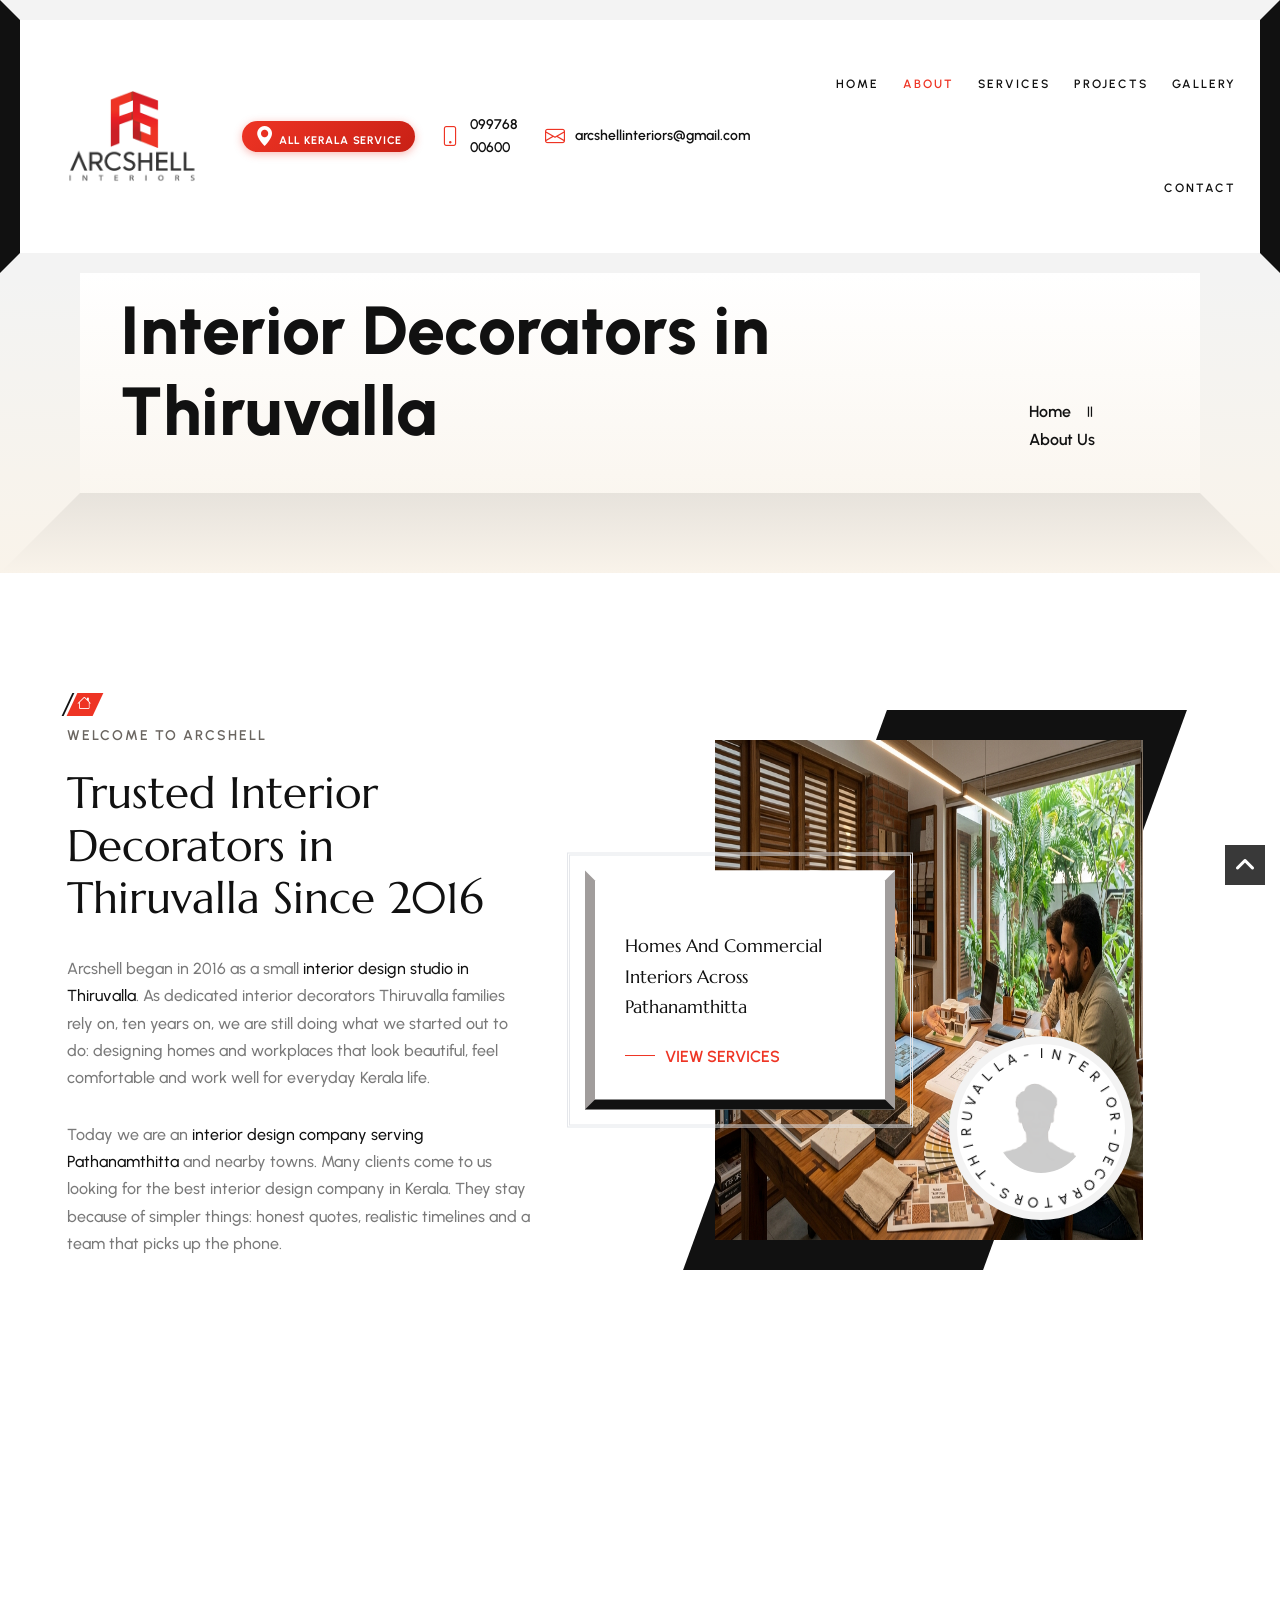
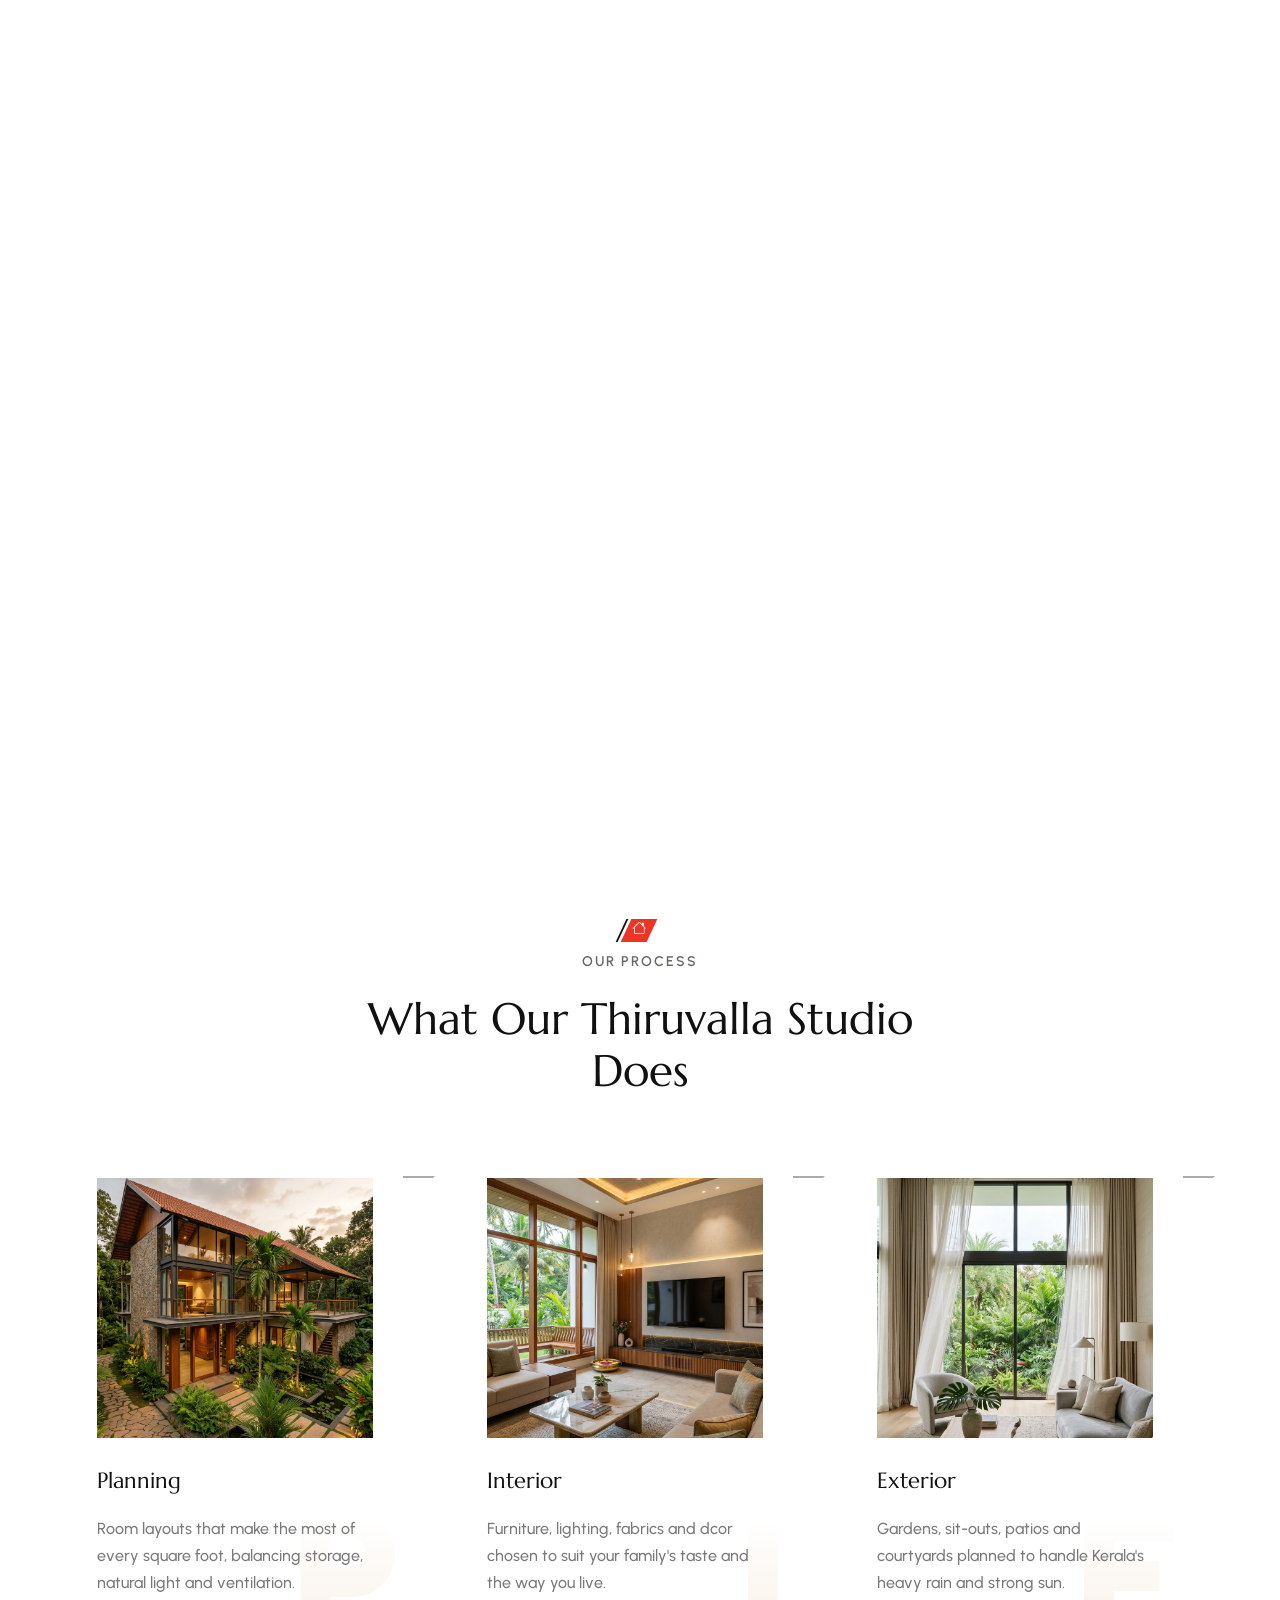
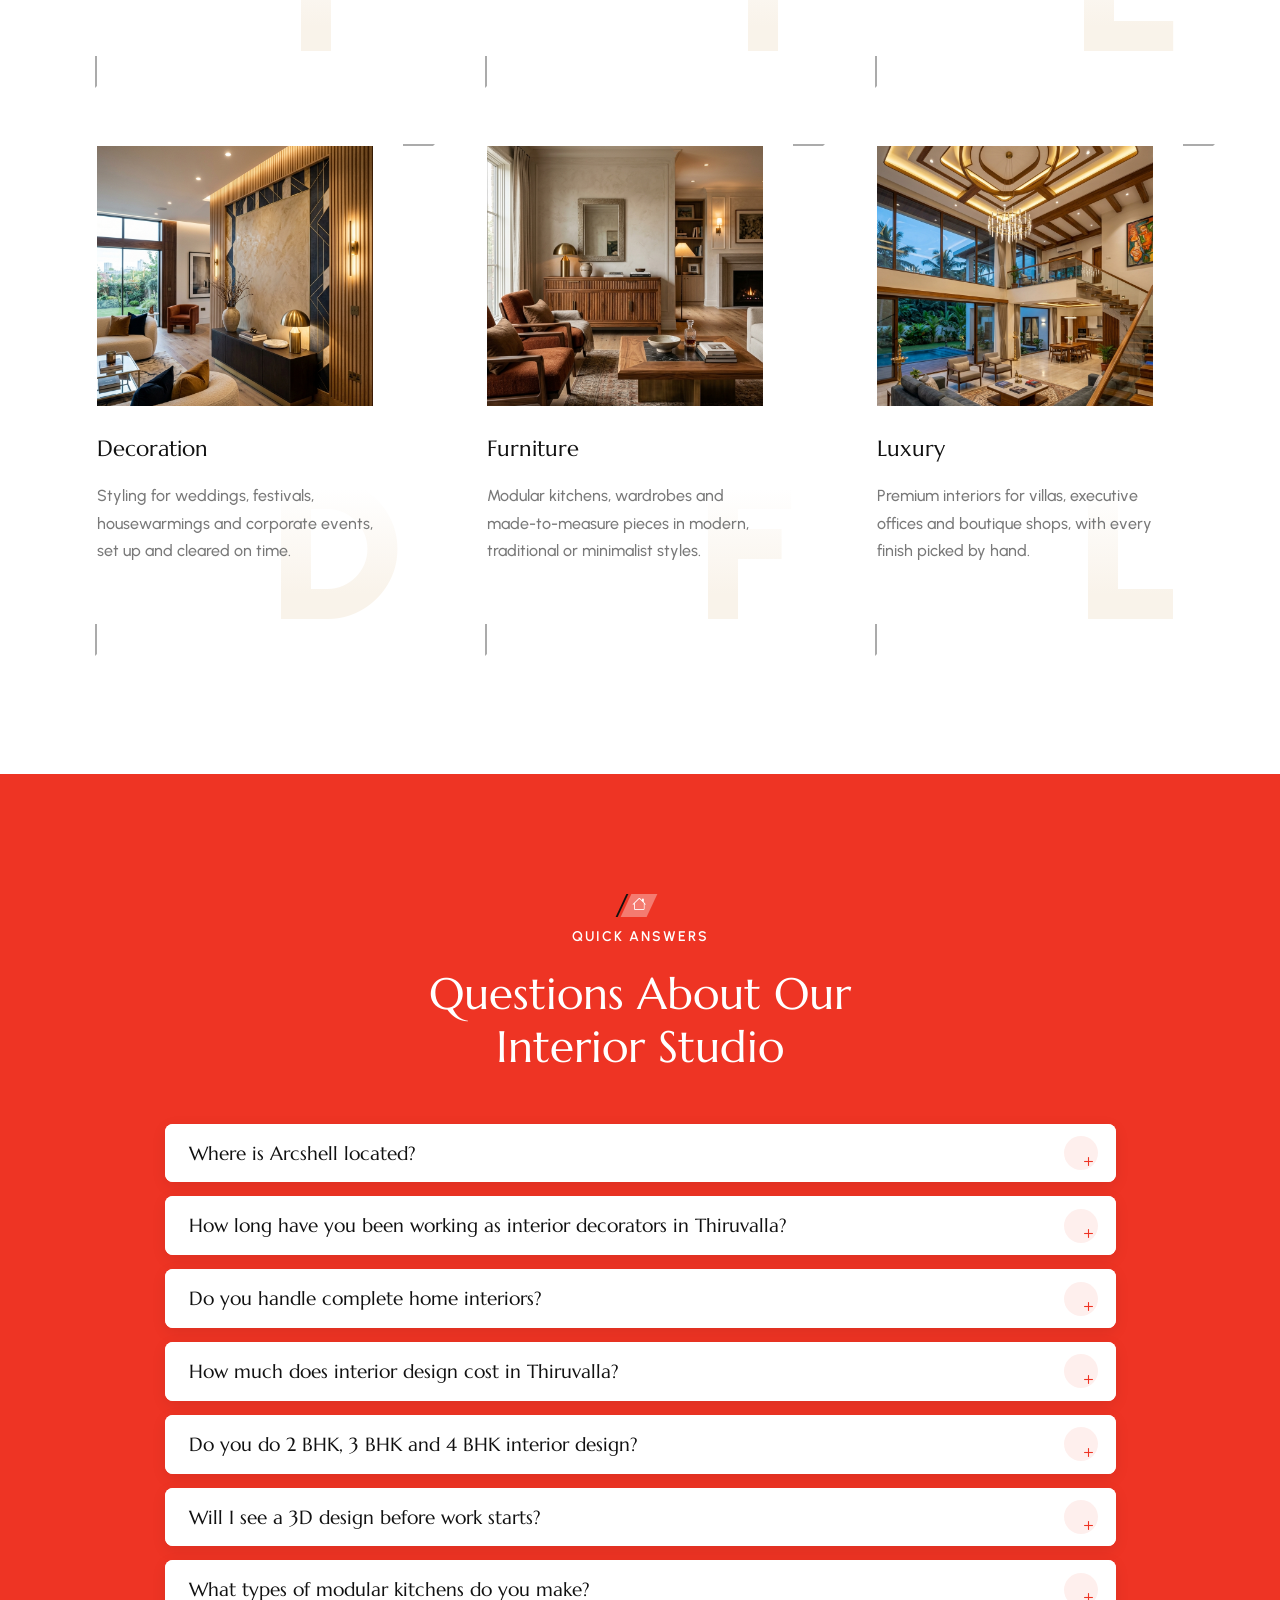
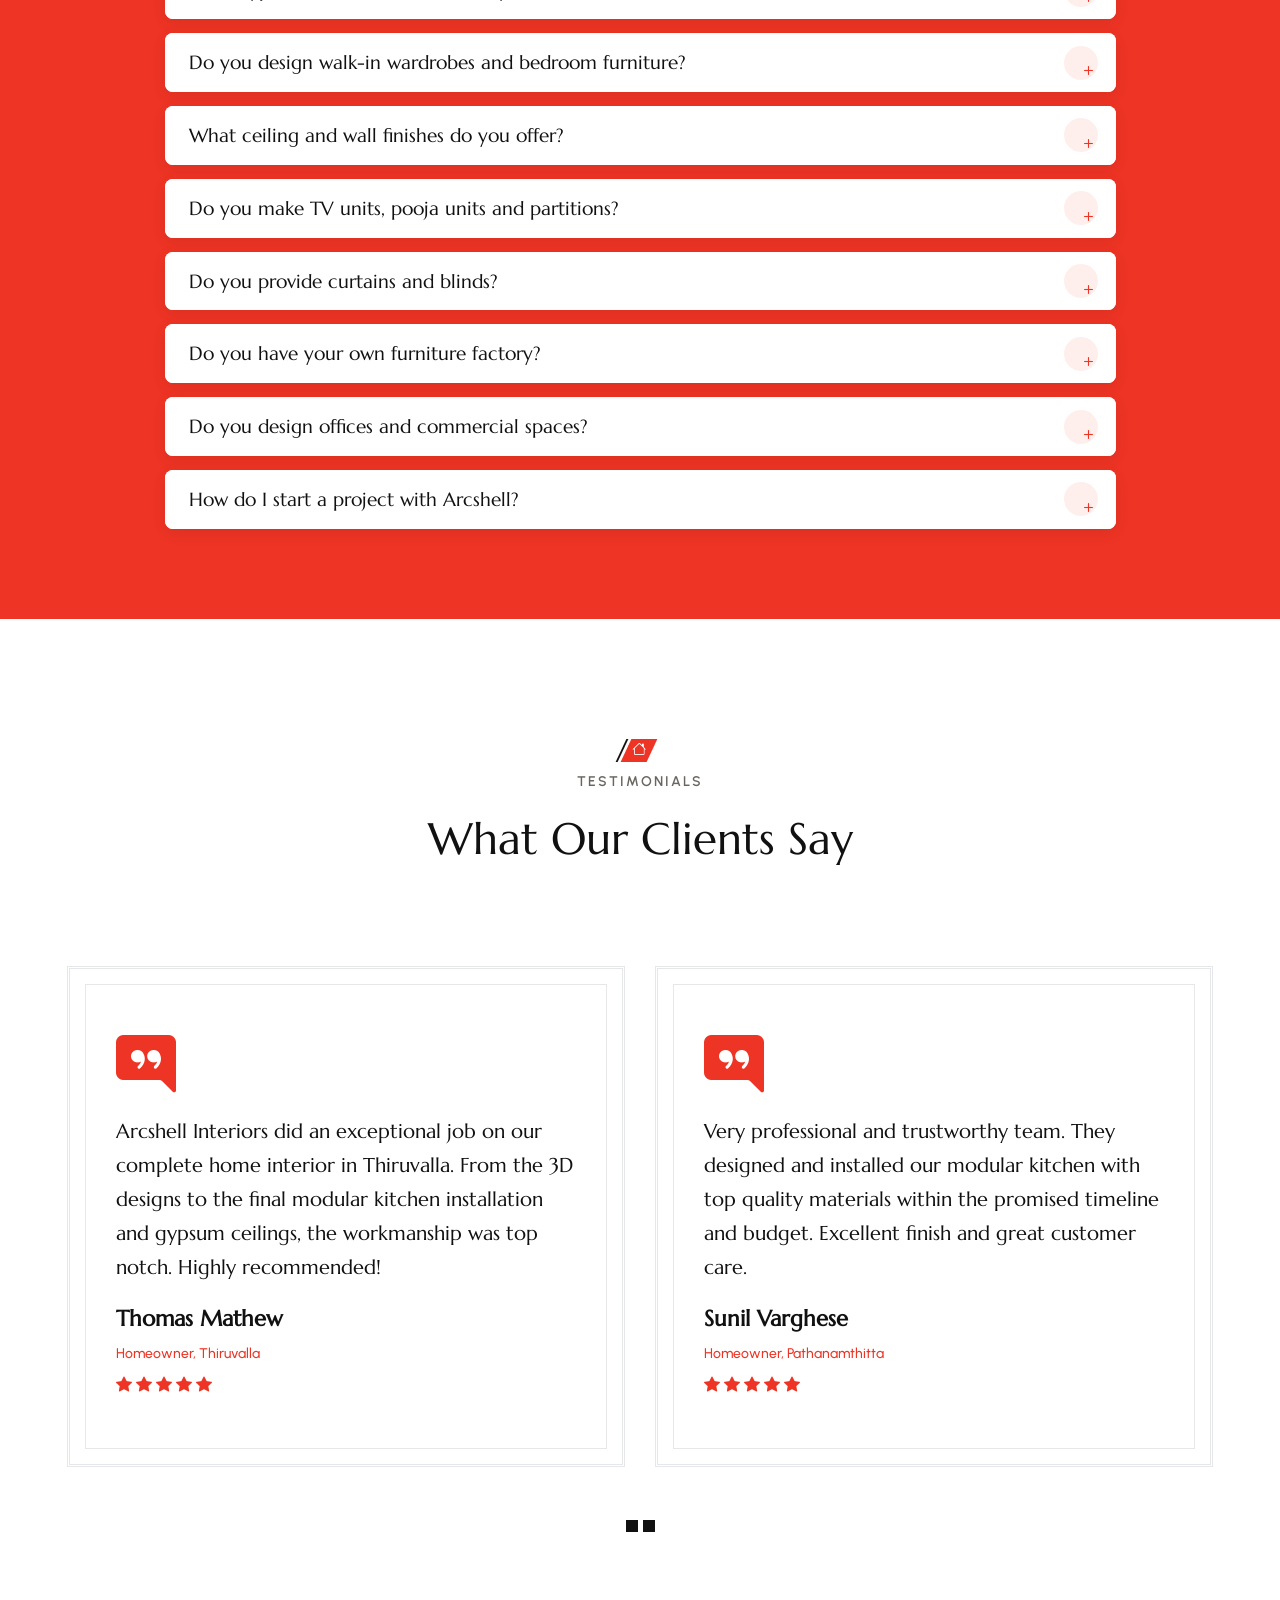
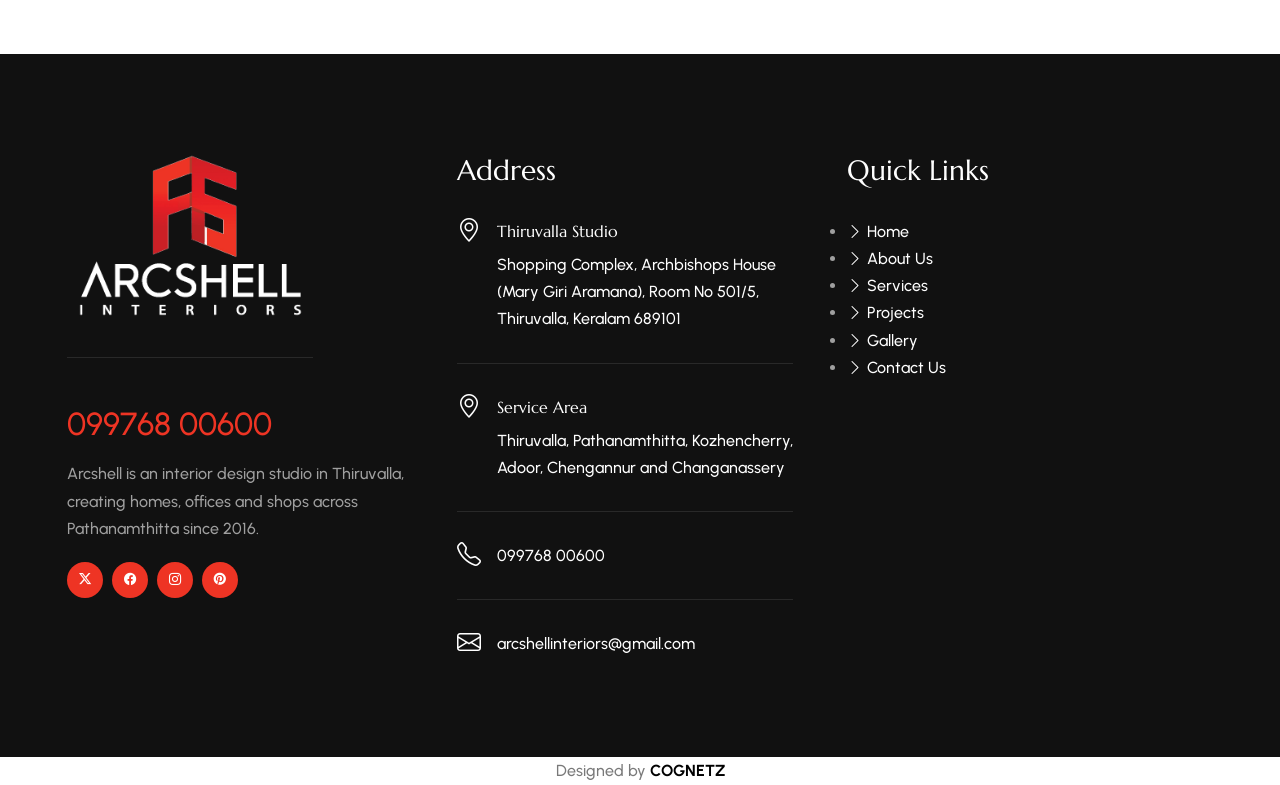
==== commit d9ffc891: "fifth commit" ====
--- a/about.html
+++ b/about.html
@@ -240,6 +240,78 @@
             },
             {
               "@type": "Question",
+              "name": "Do you do 2 BHK, 3 BHK and 4 BHK interior design?",
+              "acceptedAnswer": {
+                "@type": "Answer",
+                "text": "Yes. We design 2 BHK, 3 BHK and 4 BHK interiors for apartments and houses. Each plan is made for your layout, family and budget, whether you need the full home done or only the kitchen, bedrooms and living room."
+              }
+            },
+            {
+              "@type": "Question",
+              "name": "Will I see a 3D design before work starts?",
+              "acceptedAnswer": {
+                "@type": "Answer",
+                "text": "Yes. We prepare 3D interior designs for each room, so you can see the layout, colours, materials and furniture placement and ask for changes before anything is made or installed."
+              }
+            },
+            {
+              "@type": "Question",
+              "name": "What types of modular kitchens do you make?",
+              "acceptedAnswer": {
+                "@type": "Answer",
+                "text": "We make L-shaped, U-shaped, parallel, straight and island modular kitchens, plus work kitchens and utility areas. Storage options include tandem drawers, magic corners, tall ladder units, trolley units and wicker baskets, chosen to suit how you cook."
+              }
+            },
+            {
+              "@type": "Question",
+              "name": "Do you design walk-in wardrobes and bedroom furniture?",
+              "acceptedAnswer": {
+                "@type": "Answer",
+                "text": "Yes. We build walk-in wardrobes, sliding wardrobes and modular wardrobes with lofts, along with king-size and queen-size cots, headboards, side tables, dressing units and study or work tables, all made to fit your room."
+              }
+            },
+            {
+              "@type": "Question",
+              "name": "What ceiling and wall finishes do you offer?",
+              "acceptedAnswer": {
+                "@type": "Answer",
+                "text": "We install gypsum false ceilings and a range of wall finishes: wall paneling, fluted panels, charcoal panels, UV marble sheets, wall cladding, wallpaper, cement texture walls and floating panels."
+              }
+            },
+            {
+              "@type": "Question",
+              "name": "Do you make TV units, pooja units and partitions?",
+              "acceptedAnswer": {
+                "@type": "Answer",
+                "text": "Yes. We design TV units, including rotating TV units that double as a partition, as well as pooja units, glass partitions, crockery units, console tables, dining areas, bay window seating and wash area units."
+              }
+            },
+            {
+              "@type": "Question",
+              "name": "Do you provide curtains and blinds?",
+              "acceptedAnswer": {
+                "@type": "Answer",
+                "text": "Yes. We supply and fit curtains and blinds, including zebra blinds and roman blinds, matched to the colours and style of your interiors."
+              }
+            },
+            {
+              "@type": "Question",
+              "name": "Do you have your own furniture factory?",
+              "acceptedAnswer": {
+                "@type": "Answer",
+                "text": "Yes. Our modular furniture factory makes kitchens, wardrobes and joinery in-house, using panel saw, edge banding, multi boring and pressing machines. This gives us better control over finish, quality and delivery time."
+              }
+            },
+            {
+              "@type": "Question",
+              "name": "Do you design offices and commercial spaces?",
+              "acceptedAnswer": {
+                "@type": "Answer",
+                "text": "Yes. Along with homes, we handle office interiors, clinics, shops and other commercial fit-outs in Thiruvalla and across Pathanamthitta."
+              }
+            },
+            {
+              "@type": "Question",
               "name": "How do I start a project with Arcshell?",
               "acceptedAnswer": {
                 "@type": "Answer",
@@ -608,6 +680,267 @@
 
             </div>   
             <!-- WHAT WE DO SECTION END -->  
+
+            <!-- QUICK ANSWERS FAQ START -->
+            <div class="section-full p-t120 p-b90 faq-gen-que-wrap">
+                <div class="container">
+                    <div class="section-head center wt-small-separator-outer when-bg-dark">
+                        <div class="wt-small-separator site-text-primary">
+                            <i class="bi bi-house"></i>
+                            <div>Quick Answers</div>
+                        </div>
+                        <h2 class="wt-title title_split_anim">Questions About Our Interior Studio</h2>
+                    </div>
+                    <div class="section-content">
+                        <div class="row justify-content-center">
+                            <div class="col-xl-10 col-lg-10 col-md-12">
+                                <div class="wt-accordion" id="accordion-about">
+
+                                    <!-- FAQ 1 -->
+                                    <div class="panel wt-panel">
+                                        <div class="acod-head" id="aboutHead1">
+                                            <h4 class="acod-title">
+                                                <a class="collapsed" data-bs-toggle="collapse" href="#aboutFaq1" aria-expanded="false" aria-controls="aboutFaq1">
+                                                    Where is Arcshell located?
+                                                    <span class="indicator"><i class="bi bi-plus"></i></span>
+                                                </a>
+                                            </h4>
+                                        </div>
+                                        <div id="aboutFaq1" class="collapse" aria-labelledby="aboutHead1" data-bs-parent="#accordion-about">
+                                            <div class="acod-content p-tb15">
+                                                Arcshell is an interior design studio in Thiruvalla, in the Pathanamthitta district of Kerala. We take on projects across Pathanamthitta and nearby towns such as Chengannur, Changanassery, Kozhencherry and Adoor.
+                                            </div>
+                                        </div>
+                                    </div>
+
+                                    <!-- FAQ 2 -->
+                                    <div class="panel wt-panel">
+                                        <div class="acod-head" id="aboutHead2">
+                                            <h4 class="acod-title">
+                                                <a class="collapsed" data-bs-toggle="collapse" href="#aboutFaq2" aria-expanded="false" aria-controls="aboutFaq2">
+                                                    How long have you been working as interior decorators in Thiruvalla?
+                                                    <span class="indicator"><i class="bi bi-plus"></i></span>
+                                                </a>
+                                            </h4>
+                                        </div>
+                                        <div id="aboutFaq2" class="collapse" aria-labelledby="aboutHead2" data-bs-parent="#accordion-about">
+                                            <div class="acod-content p-tb15">
+                                                Since 2016. Over these years we have designed and completed homes, offices, clinics and shops for clients in and around Thiruvalla.
+                                            </div>
+                                        </div>
+                                    </div>
+
+                                    <!-- FAQ 3 -->
+                                    <div class="panel wt-panel">
+                                        <div class="acod-head" id="aboutHead3">
+                                            <h4 class="acod-title">
+                                                <a class="collapsed" data-bs-toggle="collapse" href="#aboutFaq3" aria-expanded="false" aria-controls="aboutFaq3">
+                                                    Do you handle complete home interiors?
+                                                    <span class="indicator"><i class="bi bi-plus"></i></span>
+                                                </a>
+                                            </h4>
+                                        </div>
+                                        <div id="aboutFaq3" class="collapse" aria-labelledby="aboutHead3" data-bs-parent="#accordion-about">
+                                            <div class="acod-content p-tb15">
+                                                Yes. We manage the whole project: space planning, 3D designs, modular kitchens, wardrobes, false ceilings, lighting, furniture and final styling, with one point of contact from start to finish.
+                                            </div>
+                                        </div>
+                                    </div>
+
+                                    <!-- FAQ 4 -->
+                                    <div class="panel wt-panel">
+                                        <div class="acod-head" id="aboutHead4">
+                                            <h4 class="acod-title">
+                                                <a class="collapsed" data-bs-toggle="collapse" href="#aboutFaq4" aria-expanded="false" aria-controls="aboutFaq4">
+                                                    How much does interior design cost in Thiruvalla?
+                                                    <span class="indicator"><i class="bi bi-plus"></i></span>
+                                                </a>
+                                            </h4>
+                                        </div>
+                                        <div id="aboutFaq4" class="collapse" aria-labelledby="aboutHead4" data-bs-parent="#accordion-about">
+                                            <div class="acod-content p-tb15">
+                                                It depends on the size of the space, the materials you choose and the scope of work. After a site visit we share a clear, itemised quote, so you know the full cost before any work begins.
+                                            </div>
+                                        </div>
+                                    </div>
+
+                                    <!-- FAQ 5 -->
+                                    <div class="panel wt-panel">
+                                        <div class="acod-head" id="aboutHead5">
+                                            <h4 class="acod-title">
+                                                <a class="collapsed" data-bs-toggle="collapse" href="#aboutFaq5" aria-expanded="false" aria-controls="aboutFaq5">
+                                                    Do you do 2 BHK, 3 BHK and 4 BHK interior design?
+                                                    <span class="indicator"><i class="bi bi-plus"></i></span>
+                                                </a>
+                                            </h4>
+                                        </div>
+                                        <div id="aboutFaq5" class="collapse" aria-labelledby="aboutHead5" data-bs-parent="#accordion-about">
+                                            <div class="acod-content p-tb15">
+                                                Yes. We design 2 BHK, 3 BHK and 4 BHK interiors for apartments and houses. Each plan is made for your layout, family and budget, whether you need the full home done or only the kitchen, bedrooms and living room.
+                                            </div>
+                                        </div>
+                                    </div>
+
+                                    <!-- FAQ 6 -->
+                                    <div class="panel wt-panel">
+                                        <div class="acod-head" id="aboutHead6">
+                                            <h4 class="acod-title">
+                                                <a class="collapsed" data-bs-toggle="collapse" href="#aboutFaq6" aria-expanded="false" aria-controls="aboutFaq6">
+                                                    Will I see a 3D design before work starts?
+                                                    <span class="indicator"><i class="bi bi-plus"></i></span>
+                                                </a>
+                                            </h4>
+                                        </div>
+                                        <div id="aboutFaq6" class="collapse" aria-labelledby="aboutHead6" data-bs-parent="#accordion-about">
+                                            <div class="acod-content p-tb15">
+                                                Yes. We prepare 3D interior designs for each room, so you can see the layout, colours, materials and furniture placement and ask for changes before anything is made or installed.
+                                            </div>
+                                        </div>
+                                    </div>
+
+                                    <!-- FAQ 7 -->
+                                    <div class="panel wt-panel">
+                                        <div class="acod-head" id="aboutHead7">
+                                            <h4 class="acod-title">
+                                                <a class="collapsed" data-bs-toggle="collapse" href="#aboutFaq7" aria-expanded="false" aria-controls="aboutFaq7">
+                                                    What types of modular kitchens do you make?
+                                                    <span class="indicator"><i class="bi bi-plus"></i></span>
+                                                </a>
+                                            </h4>
+                                        </div>
+                                        <div id="aboutFaq7" class="collapse" aria-labelledby="aboutHead7" data-bs-parent="#accordion-about">
+                                            <div class="acod-content p-tb15">
+                                                We make L-shaped, U-shaped, parallel, straight and island modular kitchens, plus work kitchens and utility areas. Storage options include tandem drawers, magic corners, tall ladder units, trolley units and wicker baskets, chosen to suit how you cook.
+                                            </div>
+                                        </div>
+                                    </div>
+
+                                    <!-- FAQ 8 -->
+                                    <div class="panel wt-panel">
+                                        <div class="acod-head" id="aboutHead8">
+                                            <h4 class="acod-title">
+                                                <a class="collapsed" data-bs-toggle="collapse" href="#aboutFaq8" aria-expanded="false" aria-controls="aboutFaq8">
+                                                    Do you design walk-in wardrobes and bedroom furniture?
+                                                    <span class="indicator"><i class="bi bi-plus"></i></span>
+                                                </a>
+                                            </h4>
+                                        </div>
+                                        <div id="aboutFaq8" class="collapse" aria-labelledby="aboutHead8" data-bs-parent="#accordion-about">
+                                            <div class="acod-content p-tb15">
+                                                Yes. We build walk-in wardrobes, sliding wardrobes and modular wardrobes with lofts, along with king-size and queen-size cots, headboards, side tables, dressing units and study or work tables, all made to fit your room.
+                                            </div>
+                                        </div>
+                                    </div>
+
+                                    <!-- FAQ 9 -->
+                                    <div class="panel wt-panel">
+                                        <div class="acod-head" id="aboutHead9">
+                                            <h4 class="acod-title">
+                                                <a class="collapsed" data-bs-toggle="collapse" href="#aboutFaq9" aria-expanded="false" aria-controls="aboutFaq9">
+                                                    What ceiling and wall finishes do you offer?
+                                                    <span class="indicator"><i class="bi bi-plus"></i></span>
+                                                </a>
+                                            </h4>
+                                        </div>
+                                        <div id="aboutFaq9" class="collapse" aria-labelledby="aboutHead9" data-bs-parent="#accordion-about">
+                                            <div class="acod-content p-tb15">
+                                                We install gypsum false ceilings and a range of wall finishes: wall paneling, fluted panels, charcoal panels, UV marble sheets, wall cladding, wallpaper, cement texture walls and floating panels.
+                                            </div>
+                                        </div>
+                                    </div>
+
+                                    <!-- FAQ 10 -->
+                                    <div class="panel wt-panel">
+                                        <div class="acod-head" id="aboutHead10">
+                                            <h4 class="acod-title">
+                                                <a class="collapsed" data-bs-toggle="collapse" href="#aboutFaq10" aria-expanded="false" aria-controls="aboutFaq10">
+                                                    Do you make TV units, pooja units and partitions?
+                                                    <span class="indicator"><i class="bi bi-plus"></i></span>
+                                                </a>
+                                            </h4>
+                                        </div>
+                                        <div id="aboutFaq10" class="collapse" aria-labelledby="aboutHead10" data-bs-parent="#accordion-about">
+                                            <div class="acod-content p-tb15">
+                                                Yes. We design TV units, including rotating TV units that double as a partition, as well as pooja units, glass partitions, crockery units, console tables, dining areas, bay window seating and wash area units.
+                                            </div>
+                                        </div>
+                                    </div>
+
+                                    <!-- FAQ 11 -->
+                                    <div class="panel wt-panel">
+                                        <div class="acod-head" id="aboutHead11">
+                                            <h4 class="acod-title">
+                                                <a class="collapsed" data-bs-toggle="collapse" href="#aboutFaq11" aria-expanded="false" aria-controls="aboutFaq11">
+                                                    Do you provide curtains and blinds?
+                                                    <span class="indicator"><i class="bi bi-plus"></i></span>
+                                                </a>
+                                            </h4>
+                                        </div>
+                                        <div id="aboutFaq11" class="collapse" aria-labelledby="aboutHead11" data-bs-parent="#accordion-about">
+                                            <div class="acod-content p-tb15">
+                                                Yes. We supply and fit curtains and blinds, including zebra blinds and roman blinds, matched to the colours and style of your interiors.
+                                            </div>
+                                        </div>
+                                    </div>
+
+                                    <!-- FAQ 12 -->
+                                    <div class="panel wt-panel">
+                                        <div class="acod-head" id="aboutHead12">
+                                            <h4 class="acod-title">
+                                                <a class="collapsed" data-bs-toggle="collapse" href="#aboutFaq12" aria-expanded="false" aria-controls="aboutFaq12">
+                                                    Do you have your own furniture factory?
+                                                    <span class="indicator"><i class="bi bi-plus"></i></span>
+                                                </a>
+                                            </h4>
+                                        </div>
+                                        <div id="aboutFaq12" class="collapse" aria-labelledby="aboutHead12" data-bs-parent="#accordion-about">
+                                            <div class="acod-content p-tb15">
+                                                Yes. Our modular furniture factory makes kitchens, wardrobes and joinery in-house, using panel saw, edge banding, multi boring and pressing machines. This gives us better control over finish, quality and delivery time.
+                                            </div>
+                                        </div>
+                                    </div>
+
+                                    <!-- FAQ 13 -->
+                                    <div class="panel wt-panel">
+                                        <div class="acod-head" id="aboutHead13">
+                                            <h4 class="acod-title">
+                                                <a class="collapsed" data-bs-toggle="collapse" href="#aboutFaq13" aria-expanded="false" aria-controls="aboutFaq13">
+                                                    Do you design offices and commercial spaces?
+                                                    <span class="indicator"><i class="bi bi-plus"></i></span>
+                                                </a>
+                                            </h4>
+                                        </div>
+                                        <div id="aboutFaq13" class="collapse" aria-labelledby="aboutHead13" data-bs-parent="#accordion-about">
+                                            <div class="acod-content p-tb15">
+                                                Yes. Along with homes, we handle office interiors, clinics, shops and other commercial fit-outs in Thiruvalla and across Pathanamthitta.
+                                            </div>
+                                        </div>
+                                    </div>
+
+                                    <!-- FAQ 14 -->
+                                    <div class="panel wt-panel">
+                                        <div class="acod-head" id="aboutHead14">
+                                            <h4 class="acod-title">
+                                                <a class="collapsed" data-bs-toggle="collapse" href="#aboutFaq14" aria-expanded="false" aria-controls="aboutFaq14">
+                                                    How do I start a project with Arcshell?
+                                                    <span class="indicator"><i class="bi bi-plus"></i></span>
+                                                </a>
+                                            </h4>
+                                        </div>
+                                        <div id="aboutFaq14" class="collapse" aria-labelledby="aboutHead14" data-bs-parent="#accordion-about">
+                                            <div class="acod-content p-tb15">
+                                                Call or WhatsApp us on <a href="tel:+919976800600" style="color: inherit; font-weight: 600;">099768 00600</a>, or send a message through our <a href="contact.html" style="color: #ee3424; text-decoration: underline;">contact page</a>. We will fix a convenient time for a site visit and a first design discussion.
+                                            </div>
+                                        </div>
+                                    </div>
+
+                                </div>
+                            </div>
+                        </div>
+                    </div>
+                </div>
+            </div>
+            <!-- QUICK ANSWERS FAQ END -->
 
             <!-- TESTIMONIALS SECTION START -->
              <div class="section-full bg-cover p-t120 p-b90 twm-t-monial-2">
@@ -729,10 +1062,6 @@
             </div>
             <!-- TESTIMONIALS  SECTION End -->  
 
-            <!-- QUICK ANSWERS FAQ START -->
-           
-            <!-- QUICK ANSWERS FAQ END -->  
-
             <!-- CLIENT LOGO SECTION START -->
             
             <!-- CLIENT LOGO  SECTION End --> 
--- a/css/style.css
+++ b/css/style.css
@@ -13477,3 +13477,141 @@
   }
 }
 
+/* Increased Header Height */
+.header-style-2 .main-bar {
+  min-height: 125px !important;
+  display: flex !important;
+  align-items: center !important;
+}
+
+.header-style-2 .main-bar .container,
+.header-style-2 .main-bar .container-fluid {
+  min-height: 125px !important;
+  display: flex !important;
+  align-items: center !important;
+  justify-content: space-between !important;
+  padding-top: 12px !important;
+  padding-bottom: 12px !important;
+}
+
+.header-style-2 .logo-header {
+  height: auto !important;
+  min-height: 95px !important;
+  display: flex !important;
+  align-items: center !important;
+}
+
+.header-style-2 .logo-header .logo-header-inner {
+  height: auto !important;
+  display: flex !important;
+  align-items: center !important;
+}
+
+.header-style-2 .logo-header .logo-header-inner img {
+  max-width: 220px !important;
+  max-height: 92px !important;
+  width: auto !important;
+  height: auto !important;
+}
+
+.header-style-2 .company-site-info {
+  display: flex !important;
+  align-items: center !important;
+}
+
+.header-style-2 .header-nav .nav > li > a {
+  padding: 44px 16px !important;
+}
+
+@media (max-width: 1440px) {
+  .header-style-2 .header-nav .nav > li > a {
+    padding: 42px 12px !important;
+  }
+}
+
+@media (max-width: 1200px) {
+  .header-style-2 .logo-header {
+    height: auto !important;
+    min-height: 85px !important;
+  }
+  .header-style-2 .header-nav .nav > li > a {
+    padding: 38px 10px !important;
+  }
+}
+
+@media (max-width: 991px) {
+  .header-style-2 .main-bar {
+    min-height: 95px !important;
+    display: block !important;
+  }
+  .header-style-2 .main-bar .container,
+  .header-style-2 .main-bar .container-fluid {
+    min-height: 95px !important;
+    display: block !important;
+    padding-top: 8px !important;
+    padding-bottom: 8px !important;
+  }
+  .header-style-2 .logo-header {
+    height: 80px !important;
+    min-height: 80px !important;
+    width: auto !important;
+  }
+  .header-style-2 .logo-header .logo-header-inner img {
+    max-width: 175px !important;
+    max-height: 75px !important;
+  }
+  .header-style-2 .navbar-toggler {
+    margin-top: 22px !important;
+    margin-bottom: 22px !important;
+  }
+  .header-style-2 .company-site-info {
+    padding-top: 26px !important;
+  }
+}
+
+@media (max-width: 575px) {
+  .header-style-2 .logo-header .logo-header-inner img {
+    max-width: 145px !important;
+    max-height: 65px !important;
+  }
+  .header-style-2 .company-site-info {
+    padding-top: 24px !important;
+  }
+}
+
+/* Sticky Header Height */
+.header-style-2.is-fixed .main-bar {
+  min-height: 95px !important;
+}
+
+.header-style-2.is-fixed .main-bar .container,
+.header-style-2.is-fixed .main-bar .container-fluid {
+  min-height: 95px !important;
+  padding-top: 6px !important;
+  padding-bottom: 6px !important;
+}
+
+.header-style-2.is-fixed .logo-header {
+  height: auto !important;
+  min-height: 75px !important;
+}
+
+.header-style-2.is-fixed .logo-header .logo-header-inner img {
+  max-width: 180px !important;
+  max-height: 75px !important;
+}
+
+.header-style-2.is-fixed .header-nav .nav > li > a {
+  padding: 30px 12px !important;
+}
+
+@keyframes mainBar_on_scrollAnimatio {
+  0% {
+    margin-top: -150px;
+  }
+  100% {
+    margin-top: 0;
+  }
+}
+
+
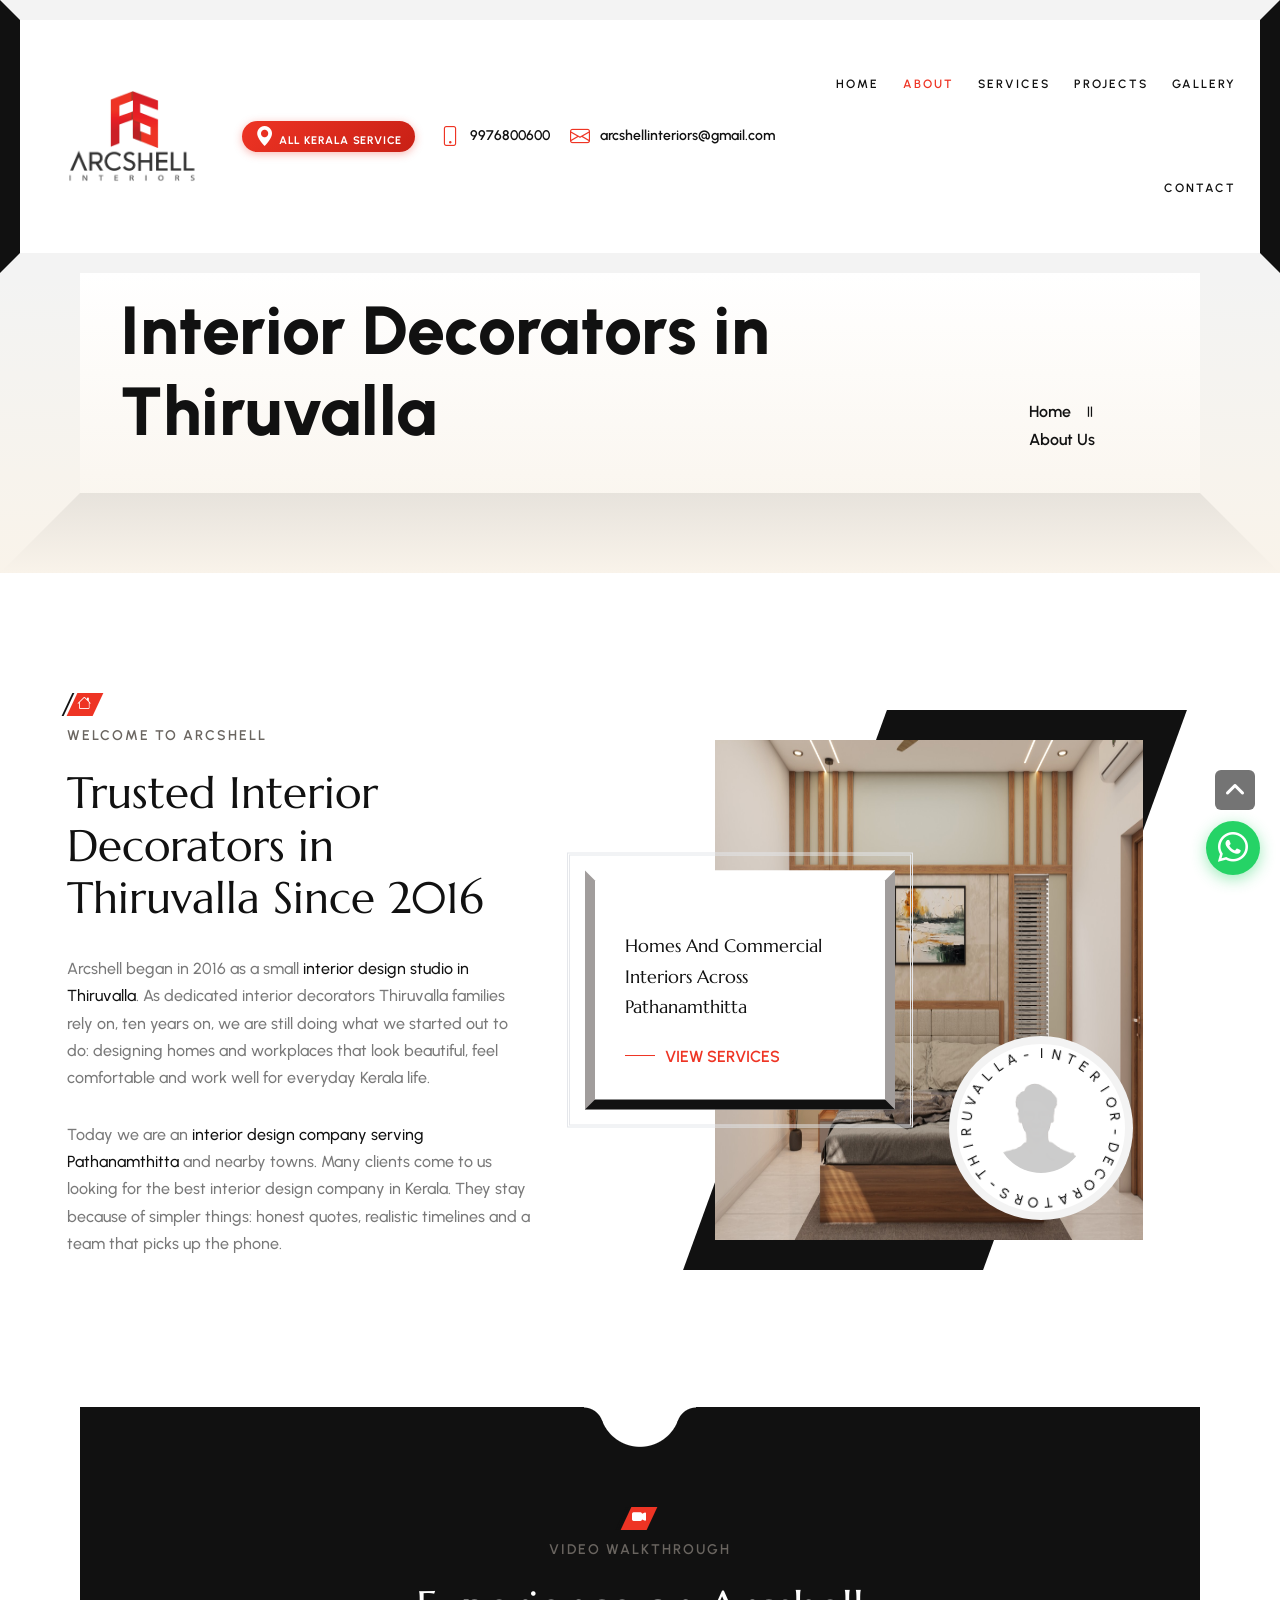
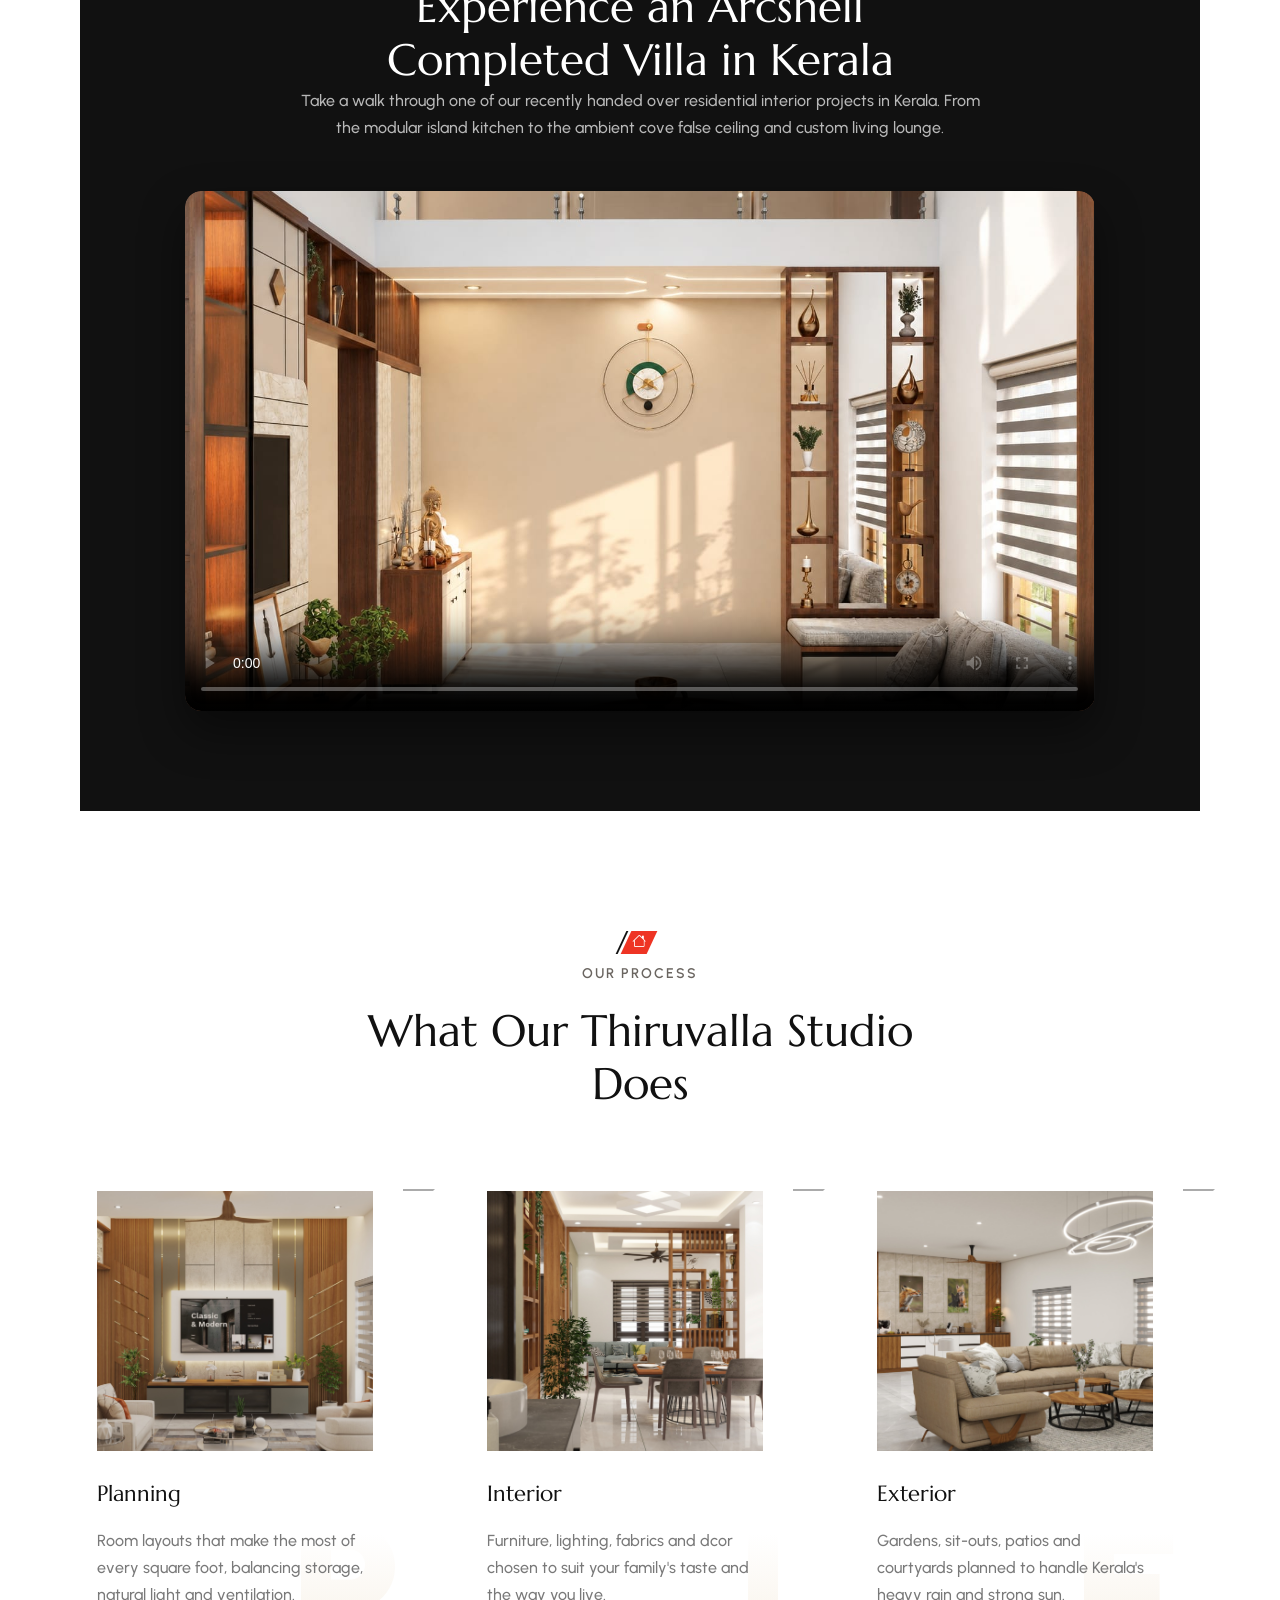
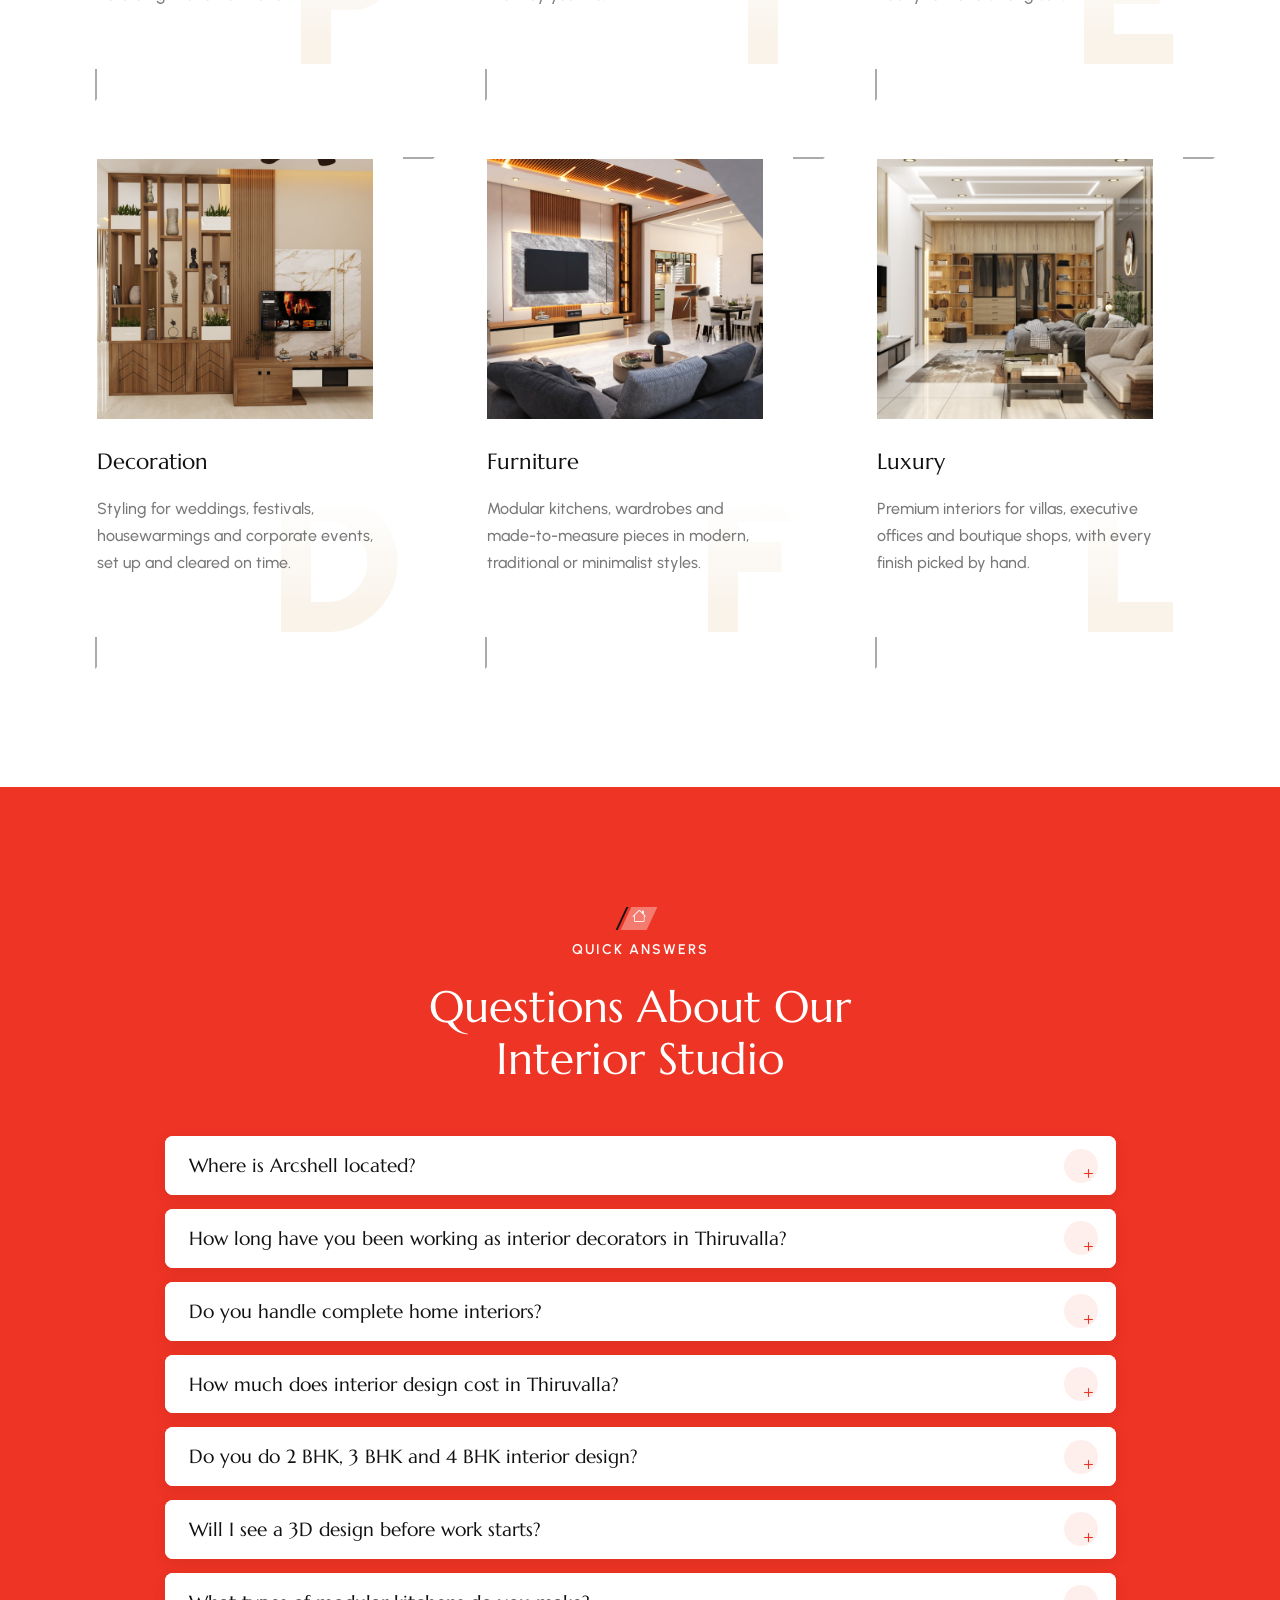
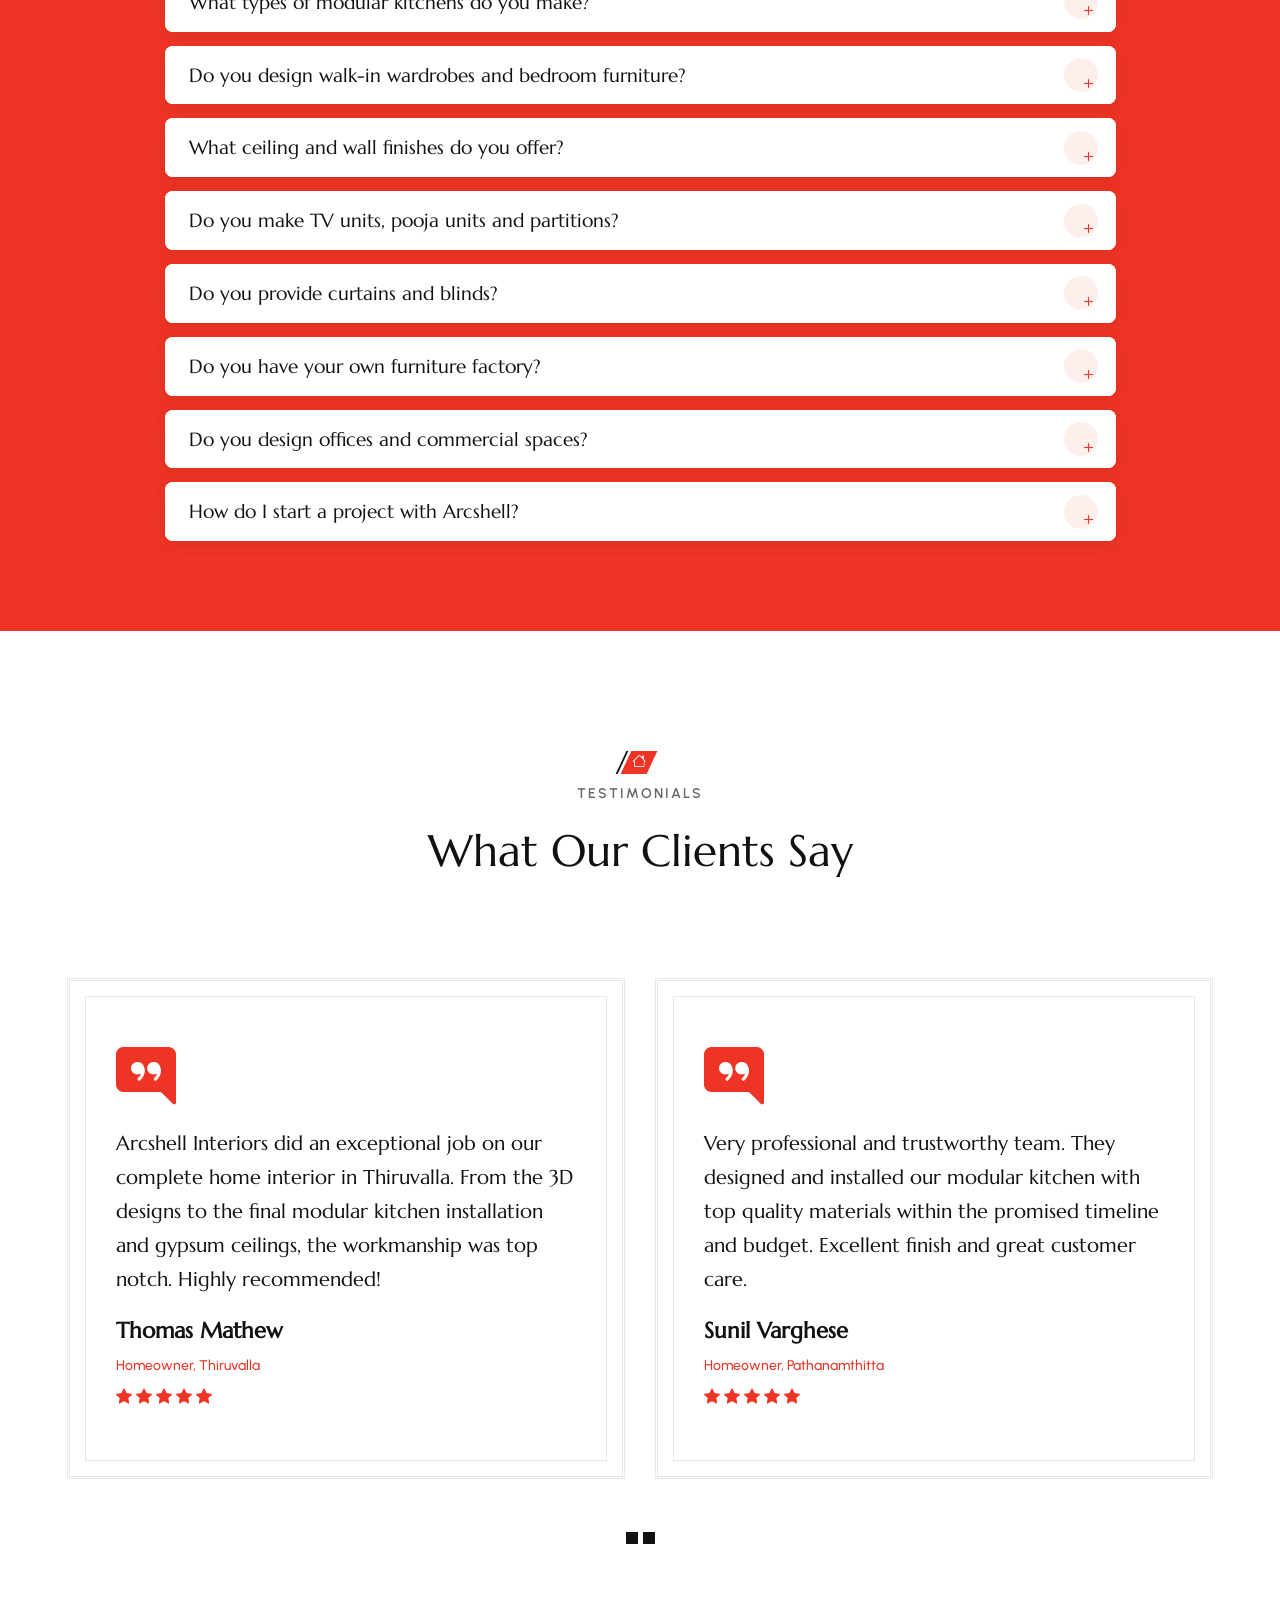
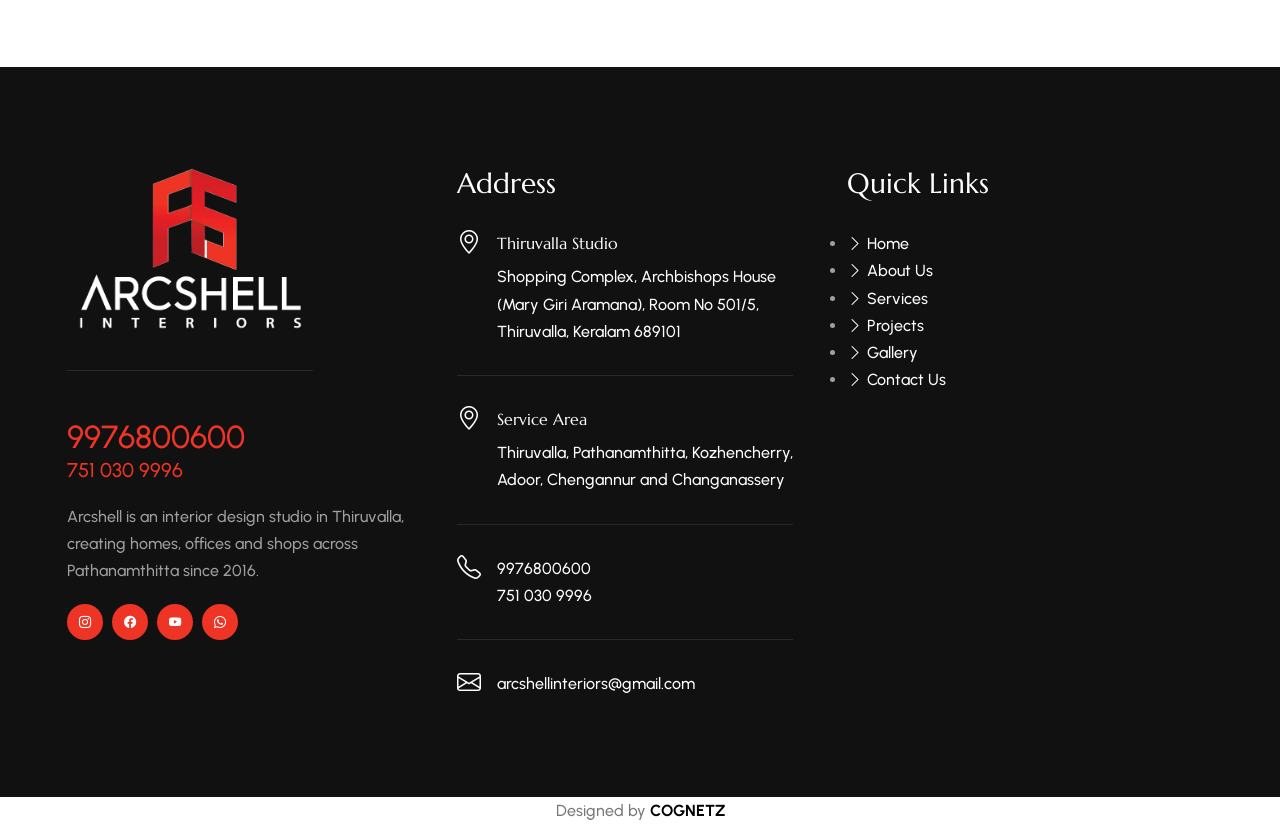
==== commit 2b23c7e3: "sixth commit" ====
--- a/about.html
+++ b/about.html
@@ -51,7 +51,7 @@
           "url": "https://arcshellinteriors.com/",
           "logo": "https://arcshellinteriors.com/images/ArchShell%20Logo.png",
           "image": "https://arcshellinteriors.com/images/about2/l-pic.jpg",
-          "telephone": "+91-9976800600",
+          "telephone": ["+91-9976800600", "+91-7510309996"],
           "email": "arcshellinteriors@gmail.com",
           "foundingDate": "2016",
           "priceRange": "??",
@@ -106,8 +106,9 @@
             }
           ],
           "sameAs": [
-            "https://www.facebook.com/",
-            "https://www.instagram.com/"
+            "https://www.facebook.com/arcshellinteriors/",
+            "https://www.instagram.com/arcshell_interiors/",
+            "https://www.youtube.com/@ARCSHELLINTERIORS"
           ]
         },
         {
@@ -315,7 +316,7 @@
               "name": "How do I start a project with Arcshell?",
               "acceptedAnswer": {
                 "@type": "Answer",
-                "text": "Call or WhatsApp us on 099768 00600, or send a message through our contact page. We will fix a convenient time for a site visit and a first design discussion."
+                "text": "Call or WhatsApp us on 9976800600 or 751 030 9996, or send a message through our contact page. We will fix a convenient time for a site visit and a first design discussion."
               }
             }
           ]
@@ -363,7 +364,7 @@
 
                         <ul class="company-site-info">
                             <li class="header-service-tag-item"><span class="all-kerala-tag"><i class="bi bi-geo-alt-fill"></i> All Kerala Service</span></li>
-                            <li><i class="bi bi-phone"></i><span><a href="tel:+919976800600" style="color: inherit;">099768 00600</a></span></li>
+                            <li><i class="bi bi-phone"></i><span><a href="tel:+919976800600" style="color: inherit;">9976800600</a></span></li>
                             <li><i class="bi bi-envelope"></i><span><a href="mailto:arcshellinteriors@gmail.com" style="color: inherit;">arcshellinteriors@gmail.com</a></span></li>
                         </ul>
 
@@ -450,7 +451,7 @@
 
                                <div class="col-lg-7 col-md-12 m-b30 company-exp-position">
                                     <div class="company-exp">
-                                        <div class="company-exp-media"><img src="images/studio_consultation.jpg" style="height: 500px;" alt="Arcshell Interiors design team reviewing a home interior project in Thiruvalla"></div>
+                                        <div class="company-exp-media"><img src="images/image15.jpeg" style="height: 500px;" alt="Arcshell Interiors design team reviewing a home interior project in Thiruvalla"></div>
                                         <div class="company-exp-tagline">
                                             <span>Homes And Commercial Interiors Across Pathanamthitta</span>
                                             <a href="services.html" class="site-button-link site-text-primary">View Services</a>
@@ -485,13 +486,11 @@
                     <div class="row justify-content-center">
                         <div class="col-lg-10 col-md-12">
                             <div class="video-showcase-box" style="position: relative; border-radius: 16px; overflow: hidden; box-shadow: 0 20px 45px rgba(0,0,0,0.45);">
-                                <video class="w-100" style="max-height: 520px; object-fit: cover; display: block; border-radius: 16px;" controls playsinline poster="images/arcshell_video_poster.jpg">
-                                    <source src="images/video-1.mp4" type="video/mp4">
+                                <video class="w-100" style="max-height: 520px; object-fit: cover; display: block; border-radius: 16px;" controls playsinline poster="images/image24.jpeg">
+                                    <source src="images/Archshell.mp4" type="video/mp4">
                                     Your browser does not support the video tag.
                                 </video>
-                                <div style="position: absolute; bottom: 20px; left: 20px; background: rgba(0,0,0,0.75); color: #fff; padding: 6px 14px; border-radius: 8px; backdrop-filter: blur(6px); font-size: 13px;">
-                                    <i class="bi bi-geo-alt-fill text-primary" style="margin-right: 6px;"></i> 4BHK Kerala Villa &bull; Turnkey Handover
-                                </div>
+                                
                             </div>
                         </div>
                     </div>
@@ -523,7 +522,7 @@
                                     <div class="icon-box-style-one">
 
                                         <div class="icon-box-style-one-media">
-                                            <img src="images/whatwe/pic1.jpg" alt="Space planning for a Thiruvalla home by Arcshell">
+                                            <img src="images/image10.jpeg" alt="Space planning for a Thiruvalla home by Arcshell">
                                         </div>
 
                                         <div class="icon-box-one-title">
@@ -549,7 +548,7 @@
                                     <div class="icon-box-style-one">
 
                                         <div class="icon-box-style-one-media">
-                                            <img src="images/whatwe/pic2.jpg" alt="Living room interior design with custom furniture">
+                                            <img src="images/image11.jpeg" alt="Living room interior design with custom furniture">
                                         </div>
 
                                         <div class="icon-box-one-title">
@@ -575,7 +574,7 @@
                                     <div class="icon-box-style-one">
 
                                         <div class="icon-box-style-one-media">
-                                            <img src="images/whatwe/pic3.jpg" alt="Garden and sit-out design for a Kerala home">
+                                            <img src="images/image1.jpeg" alt="Garden and sit-out design for a Kerala home">
                                         </div>
 
                                         <div class="icon-box-one-title">
@@ -601,7 +600,7 @@
                                     <div class="icon-box-style-one">
 
                                         <div class="icon-box-style-one-media">
-                                            <img src="images/whatwe/pic4.jpg" alt="Wedding and event decoration by Arcshell">
+                                            <img src="images/image22.jpeg" alt="Wedding and event decoration by Arcshell">
                                         </div>
 
                                         <div class="icon-box-one-title">
@@ -628,7 +627,7 @@
                                     <div class="icon-box-style-one">
 
                                         <div class="icon-box-style-one-media">
-                                            <img src="images/whatwe/pic5.jpg" alt="Custom wooden furniture and modular wardrobe design">
+                                            <img src="images/image30.jpeg" alt="Custom wooden furniture and modular wardrobe design">
                                         </div>
 
                                         <div class="icon-box-one-title">
@@ -653,7 +652,7 @@
                                     <div class="icon-box-style-one">
 
                                         <div class="icon-box-style-one-media">
-                                            <img src="images/whatwe/pic6.jpg" alt="Luxury villa interior in Pathanamthitta">
+                                            <img src="images/image27.jpeg" alt="Luxury villa interior in Pathanamthitta">
                                         </div>
 
                                         <div class="icon-box-one-title">
@@ -682,7 +681,7 @@
             <!-- WHAT WE DO SECTION END -->  
 
             <!-- QUICK ANSWERS FAQ START -->
-            <div class="section-full p-t120 p-b90 faq-gen-que-wrap">
+            <div class="section-full p-t120 p-b90 faq-gen-que-wrap" style="background-color: #ee3424 !important;">
                 <div class="container">
                     <div class="section-head center wt-small-separator-outer when-bg-dark">
                         <div class="wt-small-separator site-text-primary">
@@ -929,7 +928,7 @@
                                         </div>
                                         <div id="aboutFaq14" class="collapse" aria-labelledby="aboutHead14" data-bs-parent="#accordion-about">
                                             <div class="acod-content p-tb15">
-                                                Call or WhatsApp us on <a href="tel:+919976800600" style="color: inherit; font-weight: 600;">099768 00600</a>, or send a message through our <a href="contact.html" style="color: #ee3424; text-decoration: underline;">contact page</a>. We will fix a convenient time for a site visit and a first design discussion.
+                                                Call or WhatsApp us on <a href="tel:+919976800600" style="color: inherit; font-weight: 600;">9976800600</a> or <a href="tel:+917510309996" style="color: inherit; font-weight: 600;">751 030 9996</a>, or send a message through our <a href="contact.html" style="color: #ee3424; text-decoration: underline;">contact page</a>. We will fix a convenient time for a site visit and a first design discussion.
                                             </div>
                                         </div>
                                     </div>
@@ -1085,15 +1084,16 @@
                                     <a href="index.html"><img src="images/ArchShell Logo-white.png" alt="Arcshell Interiors"></a>
                                 </div>
                                 <div class="call-us">
-                                    <a href="tel:+919976800600">099768 00600</a>
+                                    <a href="tel:+919976800600">9976800600</a>
+                                    <a href="tel:+917510309996" class="secondary-phone">751 030 9996</a>
                                 </div>
                                 <p>Arcshell is an interior design studio in Thiruvalla, creating homes, offices and shops across Pathanamthitta since 2016.
                                 </p>
                                 <ul class="social-icons">
-                                    <li><a href="https://www.x.com"><i class="bi bi-twitter-x cursor-scale small"></i></a></li>
-                                    <li><a href="https://www.facebook.com "><i class="bi bi-facebook cursor-scale small"></i></a></li>
-                                    <li><a href="https://www.instagram.com"><i class="bi bi-instagram cursor-scale small"></i></a></li>
-                                    <li><a href="https://www.pinterest.com/"><i class="bi bi-pinterest cursor-scale small"></i></a></li>
+                                    <li><a href="https://www.instagram.com/arcshell_interiors/" target="_blank" rel="noopener noreferrer" title="Instagram"><i class="bi bi-instagram cursor-scale small"></i></a></li>
+                                    <li><a href="https://www.facebook.com/arcshellinteriors/" target="_blank" rel="noopener noreferrer" title="Facebook"><i class="bi bi-facebook cursor-scale small"></i></a></li>
+                                    <li><a href="https://www.youtube.com/@ARCSHELLINTERIORS" target="_blank" rel="noopener noreferrer" title="YouTube"><i class="bi bi-youtube cursor-scale small"></i></a></li>
+                                    <li><a href="https://wa.me/919976800600" target="_blank" rel="noopener noreferrer" title="WhatsApp"><i class="bi bi-whatsapp cursor-scale small"></i></a></li>
                                 </ul>
 
 
@@ -1116,7 +1116,8 @@
                                         Thiruvalla, Pathanamthitta, Kozhencherry, Adoor, Chengannur and Changanassery
                                     </li>
                                     <li><i class="bi bi-telephone"></i>
-                                        <a href="tel:+919976800600" style="color: inherit;">099768 00600</a>
+                                        <a href="tel:+919976800600" style="color: inherit;">9976800600</a><br>
+                                        <a href="tel:+917510309996" style="color: inherit;">751 030 9996</a>
                                     </li>
                                     <li><i class="bi bi-envelope"></i><a href="mailto:arcshellinteriors@gmail.com" style="color: inherit;">arcshellinteriors@gmail.com</a></li>
                                 </ul>  
@@ -1162,6 +1163,11 @@
         </footer>
         <!-- FOOTER END -->
 
+        <!-- FLOATING WHATSAPP BUTTON -->
+        <a href="https://wa.me/919976800600" class="floating-whatsapp-btn" target="_blank" rel="noopener noreferrer" title="Chat with us on WhatsApp" aria-label="Chat on WhatsApp">
+            <i class="bi bi-whatsapp"></i>
+        </a>
+
         <!-- BUTTON TOP START -->
 		<button class="scroltop"><span class="fa fa-angle-up  relative" id="btn-vibrate"></span></button>
 
--- a/css/style.css
+++ b/css/style.css
@@ -7230,6 +7230,12 @@
 .twm-social2 ul li a.tm-s-pi:before {
   background: #dd4b39;
 }
+.twm-social2 ul li a.tm-s-yt:before {
+  background: #ff0000;
+}
+.twm-social2 ul li a.tm-s-wa:before {
+  background: #25d366;
+}
 
 /** - Single Post Navigation */
 .post-navigation {
@@ -13214,8 +13220,276 @@
   }
 }
 
-
-
+/* Project Video Showcase Cards */
+.project-video-card {
+  background: #ffffff;
+  border-radius: 14px;
+  overflow: hidden;
+  box-shadow: 0 8px 24px rgba(0, 0, 0, 0.07);
+  transition: transform 0.35s ease, box-shadow 0.35s ease;
+  display: flex;
+  flex-direction: column;
+  height: 100%;
+  border: 1px solid rgba(0, 0, 0, 0.06);
+}
+.project-video-card:hover {
+  transform: translateY(-6px);
+  box-shadow: 0 16px 36px rgba(0, 0, 0, 0.14);
+}
+.project-video-frame {
+  position: relative;
+  width: 100%;
+  padding-top: 56.25%; /* 16:9 Aspect Ratio */
+  background: #111111;
+  overflow: hidden;
+}
+.project-video-frame iframe {
+  position: absolute;
+  top: 0;
+  left: 0;
+  width: 100%;
+  height: 100%;
+  border: 0;
+}
+.project-video-info {
+  padding: 22px 24px 24px;
+  display: flex;
+  flex-direction: column;
+  flex-grow: 1;
+}
+.project-video-badge {
+  display: inline-flex;
+  align-items: center;
+  gap: 6px;
+  font-size: 11px;
+  font-weight: 700;
+  text-transform: uppercase;
+  letter-spacing: 0.6px;
+  color: #ff0000;
+  background: rgba(255, 0, 0, 0.08);
+  padding: 5px 12px;
+  border-radius: 20px;
+  margin-bottom: 12px;
+  align-self: flex-start;
+}
+.project-video-badge i {
+  font-size: 13px;
+}
+.project-video-title {
+  font-size: 17px;
+  font-weight: 700;
+  line-height: 1.4;
+  margin: 0 0 10px;
+  color: #1a1a1a;
+}
+.project-video-title a {
+  color: #1a1a1a;
+  transition: color 0.25s ease;
+  text-decoration: none;
+}
+.project-video-title a:hover {
+  color: #ff0000;
+}
+.project-video-desc {
+  font-size: 13.5px;
+  color: #666666;
+  line-height: 1.6;
+  margin: 0 0 16px;
+  flex-grow: 1;
+}
+.project-video-action {
+  margin-top: auto;
+  padding-top: 12px;
+  border-top: 1px solid #f0f0f0;
+}
+.project-video-action .video-watch-link {
+  display: inline-flex;
+  align-items: center;
+  gap: 8px;
+  font-size: 13px;
+  font-weight: 700 !important;
+  color: #ff0000 !important;
+  text-decoration: none !important;
+  transition: transform 0.2s ease, color 0.2s ease;
+}
+.project-video-action .video-watch-link i {
+  color: #ff0000 !important;
+}
+.project-video-action .video-watch-link:hover {
+  color: #cc0000 !important;
+  transform: translateX(3px);
+}
+
+/* YouTube CTA banner */
+.youtube-channel-cta {
+  background: linear-gradient(135deg, #1c1c1c 0%, #0d0d0d 100%);
+  border-radius: 16px;
+  border: 1px solid rgba(255, 255, 255, 0.08);
+  box-shadow: 0 12px 32px rgba(0, 0, 0, 0.15);
+}
+.youtube-cta-btn {
+  background: #ff0000 !important;
+  color: #ffffff !important;
+  border: 2px solid #ff0000 !important;
+  border-radius: 30px !important;
+  padding: 12px 28px !important;
+  font-weight: 600 !important;
+  display: inline-flex !important;
+  align-items: center !important;
+  gap: 8px !important;
+  text-decoration: none !important;
+  transition: transform 0.25s ease, background-color 0.25s ease !important;
+}
+.youtube-cta-btn:hover {
+  background: #cc0000 !important;
+  border-color: #cc0000 !important;
+  transform: translateY(-2px);
+  color: #ffffff !important;
+}
+@media (max-width: 767px) {
+  .youtube-channel-cta .d-flex {
+    flex-direction: column;
+    text-align: center;
+  }
+  .youtube-cta-text {
+    text-align: center !important;
+  }
+}
+
+/* Video Showcase Pills in Project Video Showcase */
+.video-showcase-pills {
+  display: inline-flex;
+  background: #f1f3f5;
+  padding: 6px;
+  border-radius: 40px;
+  gap: 6px;
+  box-shadow: inset 0 2px 6px rgba(0, 0, 0, 0.06);
+}
+.video-showcase-pills .nav-link {
+  border-radius: 30px;
+  padding: 10px 26px;
+  font-weight: 700;
+  font-size: 14px;
+  color: #495057;
+  transition: all 0.25s ease;
+  border: none;
+  background: transparent;
+}
+.video-showcase-pills .nav-link:hover {
+  color: #ff0000;
+}
+.video-showcase-pills .nav-link.active {
+  background: #ff0000;
+  color: #ffffff;
+  box-shadow: 0 4px 14px rgba(255, 0, 0, 0.3);
+}
+
+/* YouTube Shorts Showcase */
+.short-video-card {
+  background: #ffffff;
+  border-radius: 16px;
+  overflow: hidden;
+  box-shadow: 0 6px 20px rgba(0, 0, 0, 0.07);
+  transition: transform 0.35s ease, box-shadow 0.35s ease;
+  display: flex;
+  flex-direction: column;
+  height: 100%;
+  border: 1px solid rgba(0, 0, 0, 0.06);
+}
+.short-video-card:hover {
+  transform: translateY(-6px);
+  box-shadow: 0 16px 36px rgba(229, 9, 20, 0.15);
+}
+.short-video-frame {
+  position: relative;
+  width: 100%;
+  padding-top: 177.77%; /* 9:16 Vertical Aspect Ratio */
+  background: #0f0f0f;
+  overflow: hidden;
+}
+.short-video-frame iframe {
+  position: absolute;
+  top: 0;
+  left: 0;
+  width: 100%;
+  height: 100%;
+  border: 0;
+}
+.short-video-info {
+  padding: 16px 18px 18px;
+  display: flex;
+  flex-direction: column;
+  flex-grow: 1;
+}
+.short-video-badge {
+  display: inline-flex;
+  align-items: center;
+  gap: 5px;
+  font-size: 11px;
+  font-weight: 700;
+  text-transform: uppercase;
+  letter-spacing: 0.5px;
+  color: #ff0000;
+  background: rgba(255, 0, 0, 0.08);
+  padding: 4px 10px;
+  border-radius: 20px;
+  align-self: flex-start;
+  margin-bottom: 8px;
+}
+.short-video-title {
+  font-size: 14.5px;
+  font-weight: 700;
+  line-height: 1.35;
+  margin: 0 0 12px;
+  color: #1a1a1a;
+  display: -webkit-box;
+  -webkit-line-clamp: 2;
+  -webkit-box-orient: vertical;
+  overflow: hidden;
+  min-height: 39px;
+}
+.short-video-title a {
+  color: #1a1a1a;
+  text-decoration: none;
+  transition: color 0.2s ease;
+}
+.short-video-title a:hover {
+  color: #ff0000;
+}
+.short-video-action {
+  margin-top: auto;
+  padding-top: 10px;
+  border-top: 1px solid #f2f2f2;
+}
+.short-open-btn,
+.short-video-card a.short-open-btn,
+.short-video-action a {
+  display: inline-flex;
+  align-items: center;
+  gap: 7px;
+  font-size: 13px;
+  font-weight: 700 !important;
+  color: #ff0000 !important;
+  text-decoration: none !important;
+  transition: transform 0.2s ease, color 0.2s ease;
+}
+.short-open-btn i,
+.short-video-card a.short-open-btn i,
+.short-video-action a i {
+  color: #ff0000 !important;
+  font-size: 14px;
+}
+.short-open-btn:hover,
+.short-video-card a.short-open-btn:hover,
+.short-video-action a:hover {
+  color: #cc0000 !important;
+  transform: translateX(3px);
+}
+.short-open-btn:hover i,
+.short-video-card a.short-open-btn:hover i,
+.short-video-action a:hover i {
+  color: #cc0000 !important;
+}
 
 
 
@@ -13614,4 +13888,101 @@
   }
 }
 
-
+.footer-dark .call-us {
+  display: flex !important;
+  flex-direction: column !important;
+  align-items: flex-start !important;
+}
+
+.footer-dark .call-us a.secondary-phone {
+  font-size: 20px !important;
+  line-height: 26px !important;
+  margin-top: 4px;
+}
+
+@media (max-width: 767px) {
+  .footer-dark .call-us a.secondary-phone {
+    font-size: 17px !important;
+    line-height: 22px !important;
+  }
+}
+
+/* Floating WhatsApp Button */
+.floating-whatsapp-btn {
+  position: fixed;
+  bottom: 25px;
+  right: 20px;
+  width: 54px;
+  height: 54px;
+  background-color: #25d366;
+  color: #ffffff !important;
+  border-radius: 50%;
+  display: flex;
+  align-items: center;
+  justify-content: center;
+  font-size: 30px;
+  box-shadow: 0 4px 15px rgba(37, 211, 102, 0.45);
+  z-index: 998;
+  transition: all 0.3s ease;
+  text-decoration: none;
+}
+.floating-whatsapp-btn:hover {
+  background-color: #20ba5a;
+  color: #ffffff !important;
+  transform: translateY(-3px) scale(1.05);
+  box-shadow: 0 8px 20px rgba(37, 211, 102, 0.55);
+}
+
+/* Adjust scroll-to-top button so it stacks neatly above WhatsApp */
+button.scroltop {
+  bottom: 90px !important;
+  right: 25px !important;
+  border-radius: 6px;
+}
+
+@media (max-width: 767px) {
+  .floating-whatsapp-btn {
+    bottom: 20px;
+    right: 16px;
+    width: 50px;
+    height: 50px;
+    font-size: 28px;
+  }
+  button.scroltop {
+    bottom: 80px !important;
+    right: 20px !important;
+    width: 40px !important;
+    height: 40px !important;
+  }
+}
+
+/* Gallery Showcase Enhancement */
+.twm-pro-st2 .twm-pro-st2-media {
+  border-radius: 12px;
+  box-shadow: 0 6px 20px rgba(0, 0, 0, 0.08);
+  transition: transform 0.3s ease, box-shadow 0.3s ease;
+}
+.twm-pro-st2:hover .twm-pro-st2-media {
+  transform: translateY(-5px);
+  box-shadow: 0 12px 30px rgba(0, 0, 0, 0.16);
+}
+.twm-pro-st2 .twm-pro-st2-media a.elem {
+  display: block;
+  position: relative;
+  width: 100%;
+  height: 100%;
+}
+.twm-pro-st2 .twm-pro-st2-media video {
+  height: 400px;
+  width: 100%;
+  object-fit: cover;
+  display: block;
+}
+@media (max-width: 575px) {
+  .twm-pro-st2 .twm-pro-st2-media img,
+  .twm-pro-st2 .twm-pro-st2-media video {
+    height: 280px !important;
+  }
+}
+
+
